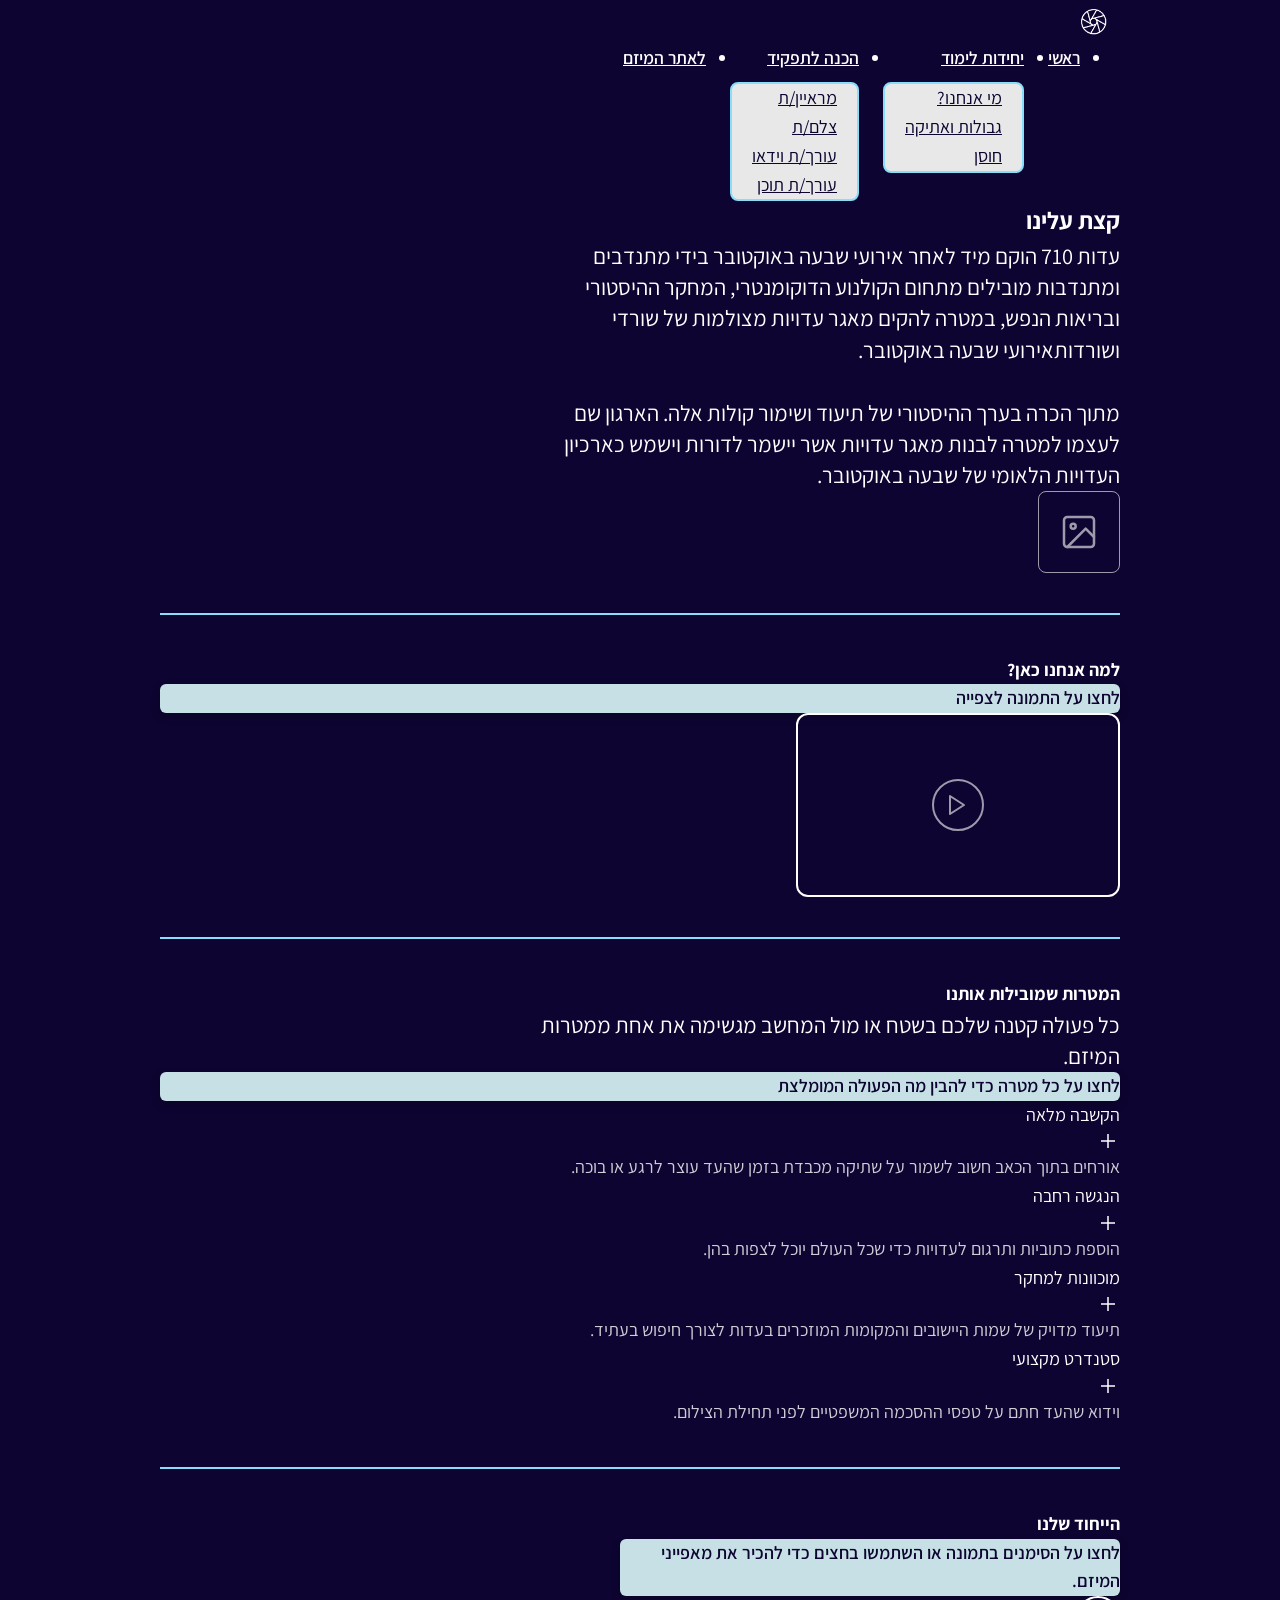
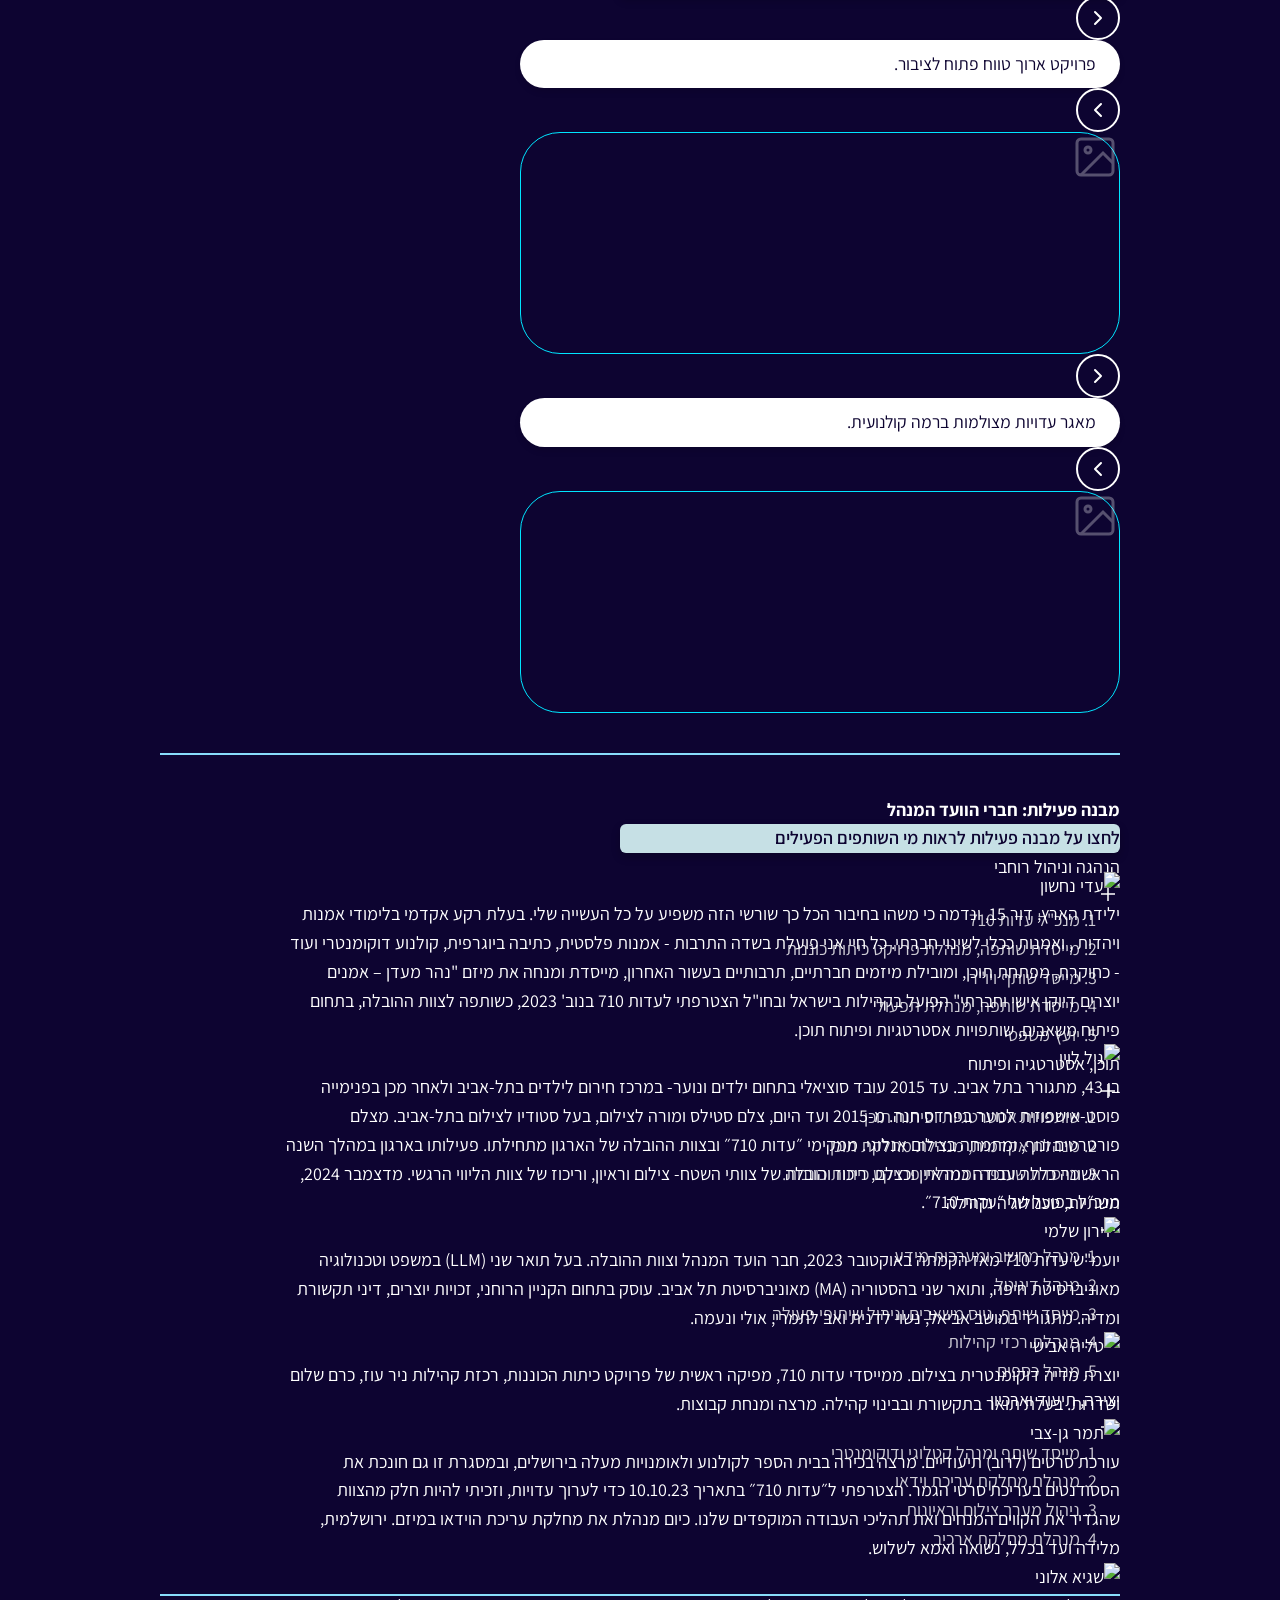
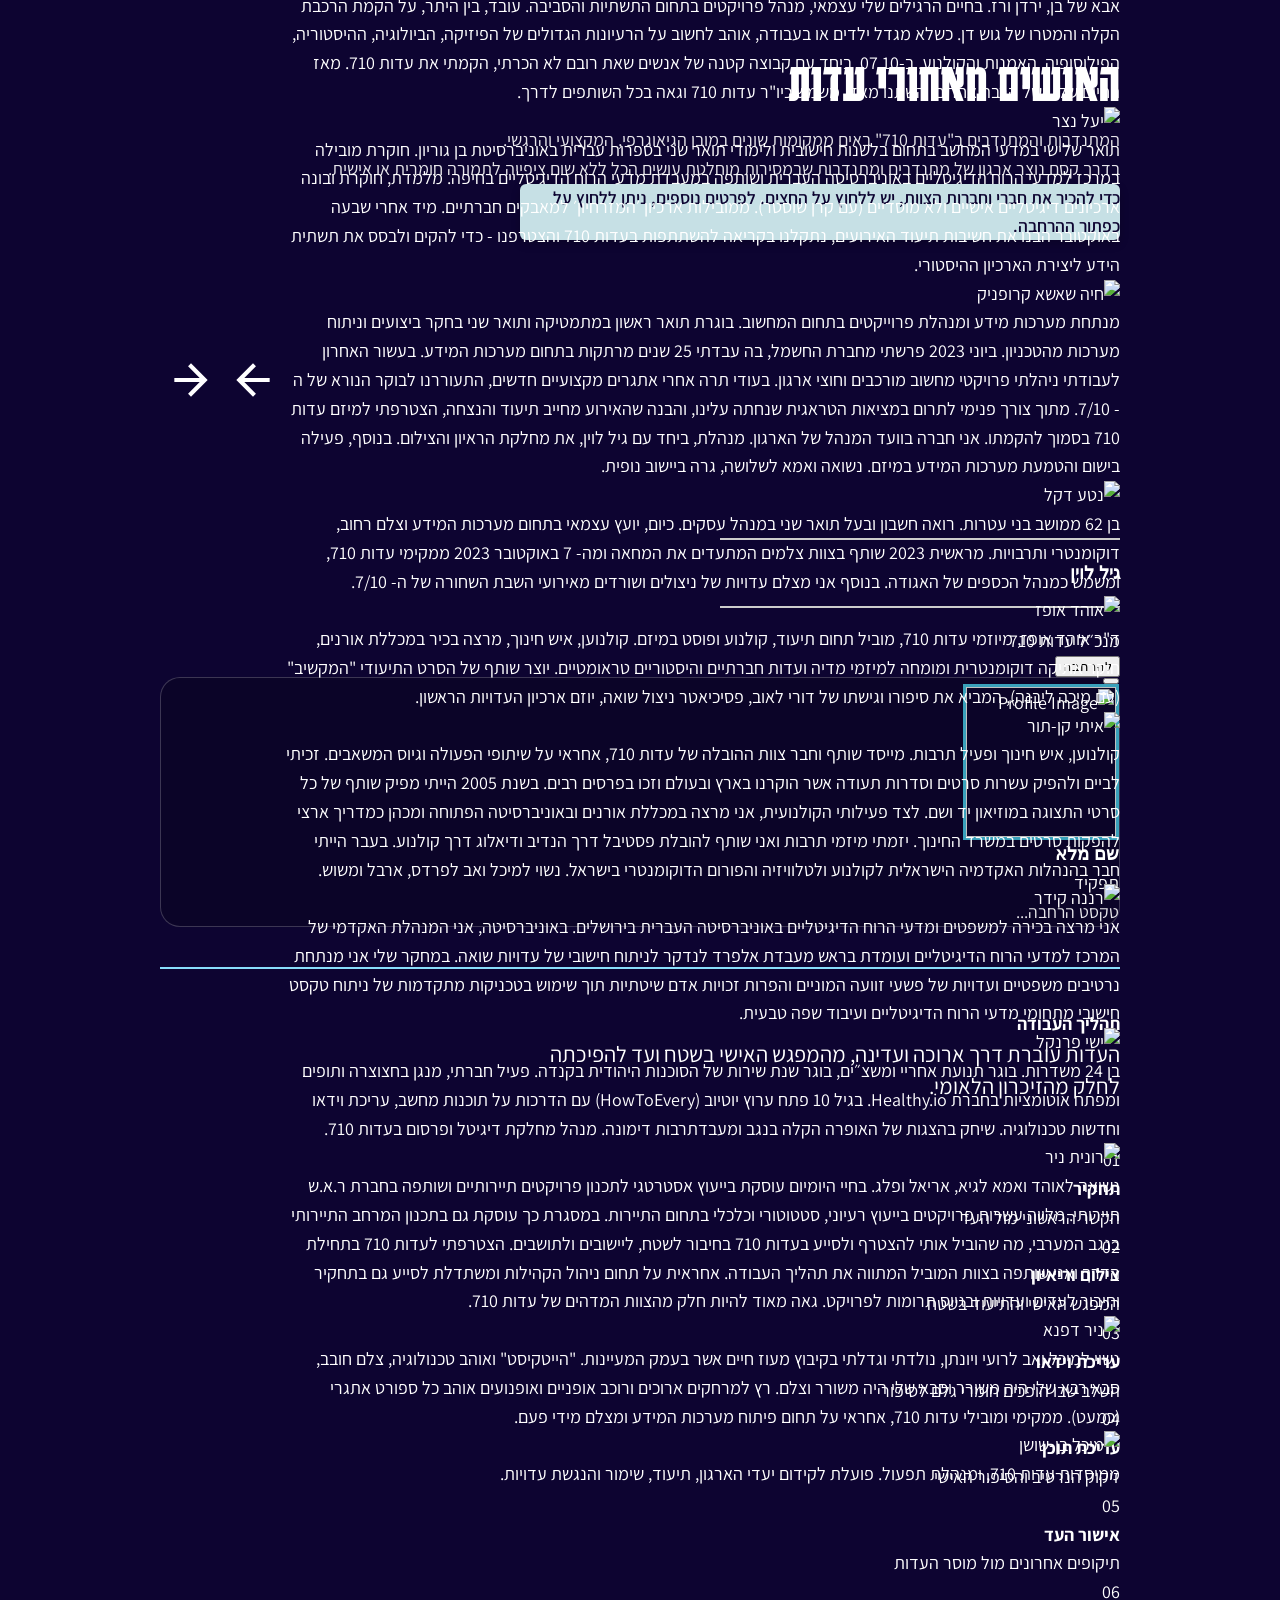
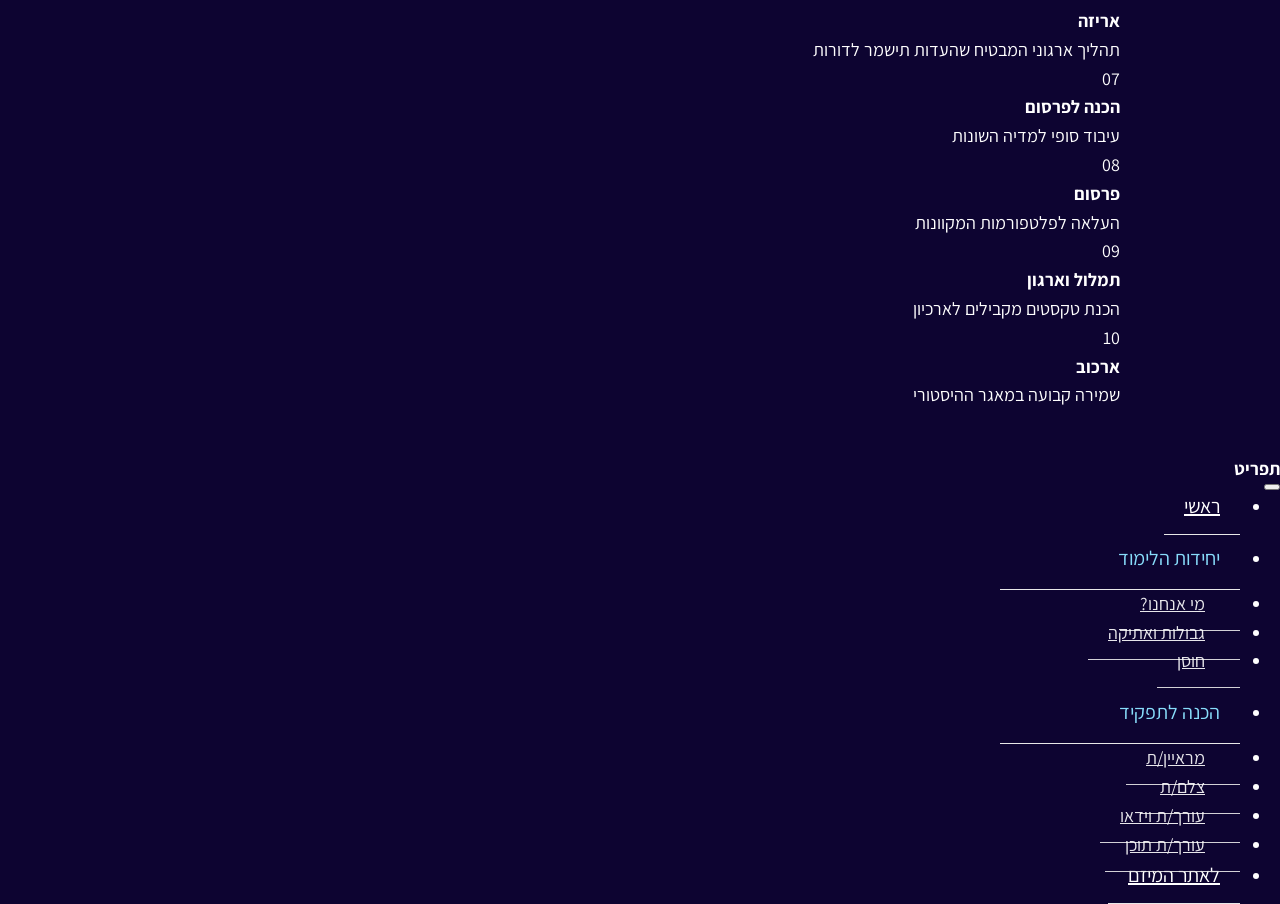
==== unit1.html @ 16ea0475 "Update unit1.html version 22.04" ====
<html lang="he" dir="rtl">

<head>
    <meta charset="UTF-8">
    <meta name="viewport" content="width=device-width, initial-scale=1.0">
    <title>מי אנחנו? - עדות 710</title>

    <!-- Google Fonts -->
    <link
        href="https://fonts.googleapis.com/css2?family=Assistant:wght@300;400;600;700&family=Karantina:wght@300;400;700&family=Saira+Extra+Condensed:wght@400;500;600;700&display=swap"
        rel="stylesheet">

    <!-- Bootstrap 5 CSS -->
    <link rel="stylesheet" href="https://cdn.jsdelivr.net/npm/bootstrap@5.3.2/dist/css/bootstrap.rtl.min.css">

    <!-- Custom CSS -->
    <link href="styles/reset.css" rel="stylesheet" />
    <link href="styles/styles.css" rel="stylesheet" />
</head>

<body>

    <!-- Top corners vector decoration logic can be placed in CSS -->
    <div class="vector-bg-top"></div>
    <div class="vector-bg-bottom"></div>

    <div class="d-flex justify-content-center w-100">
        <div class="main-container w-100">

            <header class="d-flex justify-content-between p-3 align-items-center border-bottom border-secondary">
                <div class="logo-icon">
                    <a href="https://www.edut710.org/" target="_blank" rel="noopener noreferrer"
                        aria-label="מעבר לאתר הרשמי של עדות 710" class="d-inline-flex align-items-center"
                        style="min-width: 44px; min-height: 44px;">
                        <img src="images/logo.svg" alt="לוגו עדות 710 - מעבר לאתר הארגון"
                            style="height: 44px; width: auto;">
                    </a>
                </div>

                <!-- Desktop Navbar (Hidden below 1025px) -->
                <ul class="nav desktop-nav align-items-center mb-0">
                    <li class="nav-item">
                        <a href="index.html" class="nav-link text-decoration-none">ראשי</a>
                    </li>
                    <li class="nav-item dropdown">
                        <a class="nav-link dropdown-toggle text-decoration-none" href="#" role="button"
                            data-bs-toggle="dropdown" aria-expanded="false">
                            יחידות לימוד
                        </a>
                        <ul class="dropdown-menu">
                            <li><a class="dropdown-item" href="unit1.html">מי אנחנו?</a></li>
                            <li><a class="dropdown-item" href="unit2.html">גבולות ואתיקה</a></li>
                            <li><a class="dropdown-item" href="unit3.html">חוסן</a></li>
                        </ul>
                    </li>
                    <li class="nav-item dropdown">
                        <a class="nav-link dropdown-toggle text-decoration-none" href="#" role="button"
                            data-bs-toggle="dropdown" aria-expanded="false">
                            הכנה לתפקיד
                        </a>
                        <ul class="dropdown-menu">
                            <li><a class="dropdown-item" href="#">מראיין/ת</a></li>
                            <li><a class="dropdown-item" href="#">צלם/ת</a></li>
                            <li><a class="dropdown-item" href="#">עורך/ת וידאו</a></li>
                            <li><a class="dropdown-item" href="#">עורך/ת תוכן</a></li>
                        </ul>
                    </li>
                    <li class="nav-item">
                        <a href="https://www.edut710.org/" target="_blank"
                            class="nav-link text-decoration-none highlight-hover">לאתר המיזם</a>
                    </li>
                </ul>

                <!-- Mobile Menu Wrapper -->
                <div class="mobile-menu-wrapper">
                    <button class="menu-icon btn btn-link text-decoration-none d-flex align-items-center p-2"
                        type="button" data-bs-toggle="offcanvas" data-bs-target="#mainOffcanvas"
                        aria-controls="mainOffcanvas" style="min-height: 44px; min-width: 44px;">
                        <img src="images/mdi-light_menu.svg" alt="" style="height: 44px; width: auto;">
                    </button>
                </div>
            </header>

            <main class="container py-4">

                <!-- About Section -->
                <div class="text-center mb-5">
                    <h1 class="exercise-title mb-3">קצת עלינו</h1>

                    <p class="subtitle text-center mx-auto mb-4 px-2">
                        עדות 710 הוקם מיד לאחר אירועי שבעה באוקטובר בידי מתנדבים ומתנדבות מובילים מתחום הקולנוע
                        הדוקומנטרי, המחקר ההיסטורי ובריאות הנפש, במטרה להקים מאגר עדויות מצולמות של שורדי ושורדותאירועי
                        שבעה באוקטובר.<br><br>
                        מתוך הכרה בערך ההיסטורי של תיעוד ושימור קולות אלה. הארגון שם לעצמו למטרה לבנות מאגר עדויות
                        אשר יישמר לדורות וישמש כארכיון העדויות הלאומי של שבעה באוקטובר.
                    </p>

                    <div class="mt-4 mx-auto"
                        style="width: 80px; height: 80px; border: 1px solid #ffffff; border-radius: 8px; display: flex; justify-content: center; align-items: center; opacity: 0.6;">
                        <svg width="40" height="40" viewBox="0 0 24 24" fill="none" stroke="currentColor"
                            stroke-width="1.5" stroke-linecap="round" stroke-linejoin="round">
                            <rect x="3" y="3" width="18" height="18" rx="2" ry="2"></rect>
                            <circle cx="8.5" cy="8.5" r="1.5"></circle>
                            <polyline points="21 15 16 10 5 21"></polyline>
                        </svg>
                    </div>
                </div>

                <hr class="section-divider">

                <!-- Video Concept Section -->
                <div class="text-center mb-5">
                    <h2 class="fs-4 fw-bold mb-3">למה אנחנו כאן?</h2>

                    <div class="hint-box d-inline-block px-4 py-2 mb-4 mx-auto">
                        לחצו על התמונה לצפייה
                    </div>

                    <div class="video-placeholder mx-auto">
                        <div class="play-button-icon">
                            <svg width="24" height="24" viewBox="0 0 24 24" fill="none" stroke="currentColor"
                                stroke-width="2" stroke-linecap="round" stroke-linejoin="round">
                                <polygon points="5 3 19 12 5 21 5 3"></polygon>
                            </svg>
                        </div>
                    </div>
                </div>

                <hr class="section-divider">

                <!-- Goals Accordion Section -->
                <div class="text-center mb-5">
                    <h2 class="fs-4 fw-bold mb-3">המטרות שמובילות אותנו</h2>

                    <p class="subtitle text-center mx-auto mb-4 px-2">
                        כל פעולה קטנה שלכם בשטח או מול המחשב מגשימה את אחת ממטרות המיזם.
                    </p>

                    <div class="hint-box d-inline-block px-4 py-2 mb-4 mx-auto">
                        לחצו על כל מטרה כדי להבין מה הפעולה המומלצת
                    </div>

                    <div class="goals-accordion text-start mx-auto mt-2">
                        <!-- Accordion Items -->
                        <div class="goal-item" data-bs-toggle="collapse" href="#collapseOne" role="button"
                            aria-expanded="false" aria-controls="collapseOne">
                            <div
                                class="d-flex justify-content-between align-items-center py-3 border-bottom border-secondary">
                                <span class="fs-5 fw-normal text-start w-100">הקשבה מלאה</span>
                                <div class="goal-plus flex-shrink-0 ms-3">
                                    <svg width="24" height="24" viewBox="0 0 24 24" fill="none" stroke="#ffffff"
                                        stroke-width="1.5">
                                        <line class="vertical-line" x1="12" y1="5" x2="12" y2="19"></line>
                                        <line x1="5" y1="12" x2="19" y2="12"></line>
                                    </svg>
                                </div>
                            </div>
                            <div class="collapse goal-collapse" id="collapseOne">
                                <div class="py-3 text-start" style="font-size: 1.125rem; opacity: 0.8;">
                                    אורחים בתוך הכאב
                                    חשוב לשמור על שתיקה מכבדת בזמן שהעד עוצר לרגע או בוכה.
                                </div>
                            </div>
                        </div>

                        <div class="goal-item" data-bs-toggle="collapse" href="#collapseTwo" role="button"
                            aria-expanded="false" aria-controls="collapseTwo">
                            <div
                                class="d-flex justify-content-between align-items-center py-3 border-bottom border-secondary">
                                <span class="fs-5 fw-normal text-start w-100">הנגשה רחבה</span>
                                <div class="goal-plus flex-shrink-0 ms-3">
                                    <svg width="24" height="24" viewBox="0 0 24 24" fill="none" stroke="#ffffff"
                                        stroke-width="1.5">
                                        <line class="vertical-line" x1="12" y1="5" x2="12" y2="19"></line>
                                        <line x1="5" y1="12" x2="19" y2="12"></line>
                                    </svg>
                                </div>
                            </div>
                            <div class="collapse goal-collapse" id="collapseTwo">
                                <div class="py-3 text-start" style="font-size: 1.125rem; opacity: 0.8;">
                                    הוספת כתוביות ותרגום לעדויות כדי שכל העולם יוכל לצפות בהן.
                                </div>
                            </div>
                        </div>

                        <div class="goal-item" data-bs-toggle="collapse" href="#collapseThree" role="button"
                            aria-expanded="false" aria-controls="collapseThree">
                            <div
                                class="d-flex justify-content-between align-items-center py-3 border-bottom border-secondary">
                                <span class="fs-5 fw-normal text-start w-100">מוכוונות למחקר</span>
                                <div class="goal-plus flex-shrink-0 ms-3">
                                    <svg width="24" height="24" viewBox="0 0 24 24" fill="none" stroke="#ffffff"
                                        stroke-width="1.5">
                                        <line class="vertical-line" x1="12" y1="5" x2="12" y2="19"></line>
                                        <line x1="5" y1="12" x2="19" y2="12"></line>
                                    </svg>
                                </div>
                            </div>
                            <div class="collapse goal-collapse" id="collapseThree">
                                <div class="py-3 text-start" style="font-size: 1.125rem; opacity: 0.8;">
                                    תיעוד מדויק של שמות היישובים והמקומות המוזכרים בעדות לצורך חיפוש בעתיד.
                                </div>
                            </div>
                        </div>

                        <div class="goal-item" data-bs-toggle="collapse" href="#collapseFour" role="button"
                            aria-expanded="false" aria-controls="collapseFour">
                            <div
                                class="d-flex justify-content-between align-items-center py-3 border-bottom border-secondary">
                                <span class="fs-5 fw-normal text-start w-100">סטנדרט מקצועי</span>
                                <div class="goal-plus flex-shrink-0 ms-3">
                                    <svg width="24" height="24" viewBox="0 0 24 24" fill="none" stroke="#ffffff"
                                        stroke-width="1.5">
                                        <line class="vertical-line" x1="12" y1="5" x2="12" y2="19"></line>
                                        <line x1="5" y1="12" x2="19" y2="12"></line>
                                    </svg>
                                </div>
                            </div>
                            <div class="collapse goal-collapse" id="collapseFour">
                                <div class="py-3 text-start" style="font-size: 1.125rem; opacity: 0.8;">
                                    וידוא שהעד חתם על טפסי ההסכמה המשפטיים לפני תחילת הצילום.
                                </div>
                            </div>
                        </div>

                    </div>
                </div>

                <hr class="section-divider">

                <!-- Uniqueness Carousel Section -->
                <div class="text-center mb-5">
                    <h2 class="fs-4 fw-bold mb-3">הייחוד שלנו</h2>

                    <div class="hint-box d-inline-block px-4 py-2 mb-4 mx-auto w-100" style="max-width: 500px;">
                        לחצו על הסימנים בתמונה או השתמשו בחצים כדי להכיר את מאפייני המיזם.
                    </div>

                    <div id="uniquenessCarousel" class="carousel slide mx-auto" style="max-width: 600px;"
                        data-bs-touch="true">
                        <div class="carousel-inner pb-3">
                            <!-- Carousel Item 1 -->
                            <div class="carousel-item active">
                                <div class="d-flex justify-content-center align-items-center mb-4 px-3 gap-3">
                                    <button class="custom-carousel-control flex-shrink-0" type="button"
                                        data-bs-target="#uniquenessCarousel" data-bs-slide="prev">
                                        <svg width="24" height="24" viewBox="0 0 24 24" fill="none"
                                            stroke="currentColor" stroke-width="2" stroke-linecap="round"
                                            stroke-linejoin="round">
                                            <polyline points="9 18 15 12 9 6"></polyline>
                                        </svg>
                                    </button>
                                    <div class="uniqueness-pill flex-grow-1 text-center fw-normal">
                                        פרויקט ארוך טווח פתוח לציבור.
                                    </div>
                                    <button class="custom-carousel-control flex-shrink-0" type="button"
                                        data-bs-target="#uniquenessCarousel" data-bs-slide="next">
                                        <svg width="24" height="24" viewBox="0 0 24 24" fill="none"
                                            stroke="currentColor" stroke-width="2" stroke-linecap="round"
                                            stroke-linejoin="round">
                                            <polyline points="15 18 9 12 15 6"></polyline>
                                        </svg>
                                    </button>
                                </div>
                                <div class="hotspot-box mx-3 d-flex justify-content-center align-items-center">
                                    <svg width="48" height="48" viewBox="0 0 24 24" fill="none" stroke="currentColor"
                                        stroke-width="1.5" style="opacity: 0.3;">
                                        <rect x="3" y="3" width="18" height="18" rx="2" ry="2"></rect>
                                        <circle cx="8.5" cy="8.5" r="1.5"></circle>
                                        <polyline points="21 15 16 10 5 21"></polyline>
                                    </svg>
                                </div>
                            </div>

                            <!-- Carousel Item 2 -->
                            <div class="carousel-item">
                                <div class="d-flex justify-content-center align-items-center mb-4 px-3 gap-3">
                                    <button class="custom-carousel-control flex-shrink-0" type="button"
                                        data-bs-target="#uniquenessCarousel" data-bs-slide="prev">
                                        <svg width="24" height="24" viewBox="0 0 24 24" fill="none"
                                            stroke="currentColor" stroke-width="2" stroke-linecap="round"
                                            stroke-linejoin="round">
                                            <polyline points="9 18 15 12 9 6"></polyline>
                                        </svg>
                                    </button>
                                    <div class="uniqueness-pill flex-grow-1 text-center fw-normal">
                                        מאגר עדויות מצולמות ברמה קולנועית.
                                    </div>
                                    <button class="custom-carousel-control flex-shrink-0" type="button"
                                        data-bs-target="#uniquenessCarousel" data-bs-slide="next">
                                        <svg width="24" height="24" viewBox="0 0 24 24" fill="none"
                                            stroke="currentColor" stroke-width="2" stroke-linecap="round"
                                            stroke-linejoin="round">
                                            <polyline points="15 18 9 12 15 6"></polyline>
                                        </svg>
                                    </button>
                                </div>
                                <div class="hotspot-box mx-3 d-flex justify-content-center align-items-center">
                                    <svg width="48" height="48" viewBox="0 0 24 24" fill="none" stroke="currentColor"
                                        stroke-width="1.5" style="opacity: 0.3;">
                                        <rect x="3" y="3" width="18" height="18" rx="2" ry="2"></rect>
                                        <circle cx="8.5" cy="8.5" r="1.5"></circle>
                                        <polyline points="21 15 16 10 5 21"></polyline>
                                    </svg>
                                </div>
                            </div>
                        </div>
                    </div>
                </div>

                <hr class="section-divider">

                <!-- Organization Structure Section -->
                <div class="text-center mb-5">
                    <h2 class="fs-4 fw-bold mb-3">מבנה פעילות: חברי הוועד המנהל</h2>

                    <div class="hint-box d-inline-block px-4 py-2 mb-4 mx-auto w-100" style="max-width: 500px;">
                        לחצו על מבנה פעילות לראות מי השותפים הפעילים
                    </div>

                    <div class="goals-accordion text-start mx-auto mt-2">
                        <!-- Item 1 -->
                        <div class="goal-item" data-bs-toggle="collapse" href="#collapseOrg1" role="button"
                            aria-expanded="false" aria-controls="collapseOrg1">
                            <div
                                class="d-flex justify-content-between align-items-center py-3 border-bottom border-secondary">
                                <span class="fs-5 fw-normal text-start w-100">הנהגה וניהול רוחבי</span>
                                <div class="goal-plus flex-shrink-0 ms-3">
                                    <svg width="24" height="24" viewBox="0 0 24 24" fill="none" stroke="#ffffff"
                                        stroke-width="1.5">
                                        <line class="vertical-line" x1="12" y1="5" x2="12" y2="19"></line>
                                        <line x1="5" y1="12" x2="19" y2="12"></line>
                                    </svg>
                                </div>
                            </div>
                            <div class="collapse goal-collapse" id="collapseOrg1">
                                <div class="py-3 text-start" style="font-size: 1.125rem; opacity: 0.8;">
                                    <ol class="mb-0 ps-4">
                                        <li>מנכ"ל עדות 710</li>
                                        <li>מייסדת שותפה, מנהלת פרויקט כיתות כוננות</li>
                                        <li>מייסד שותף ויו"ר</li>
                                        <li>מייסדת שותפה, מנהלת תפעול</li>
                                        <li>יועץ משפטי</li>
                                    </ol>
                                </div>
                            </div>
                        </div>

                        <!-- Item 2 -->
                        <div class="goal-item" data-bs-toggle="collapse" href="#collapseOrg2" role="button"
                            aria-expanded="false" aria-controls="collapseOrg2">
                            <div
                                class="d-flex justify-content-between align-items-center py-3 border-bottom border-secondary">
                                <span class="fs-5 fw-normal text-start w-100">תוכן, אסטרטגיה ופיתוח</span>
                                <div class="goal-plus flex-shrink-0 ms-3">
                                    <svg width="24" height="24" viewBox="0 0 24 24" fill="none" stroke="#ffffff"
                                        stroke-width="1.5">
                                        <line class="vertical-line" x1="12" y1="5" x2="12" y2="19"></line>
                                        <line x1="5" y1="12" x2="19" y2="12"></line>
                                    </svg>
                                </div>
                            </div>
                            <div class="collapse goal-collapse" id="collapseOrg2">
                                <div class="py-3 text-start" style="font-size: 1.125rem; opacity: 0.8;">
                                    <ol class="mb-0 ps-4">
                                        <li>שותפויות אסטרטגיות ופיתוח תוכן</li>
                                        <li>מנהלת אקדמית, מנהלת מחלקת תוכן</li>
                                        <li>מייסדת שותפה ומנהלת פרויקט כיתות כוננות.</li>
                                    </ol>
                                </div>
                            </div>
                        </div>

                        <!-- Item 3 -->
                        <div class="goal-item" data-bs-toggle="collapse" href="#collapseOrg3" role="button"
                            aria-expanded="false" aria-controls="collapseOrg3">
                            <div
                                class="d-flex justify-content-between align-items-center py-3 border-bottom border-secondary">
                                <span class="fs-5 fw-normal text-start w-100">תשתיות, טכנולוגיה וקהילה</span>
                                <div class="goal-plus flex-shrink-0 ms-3">
                                    <svg width="24" height="24" viewBox="0 0 24 24" fill="none" stroke="#ffffff"
                                        stroke-width="1.5">
                                        <line class="vertical-line" x1="12" y1="5" x2="12" y2="19"></line>
                                        <line x1="5" y1="12" x2="19" y2="12"></line>
                                    </svg>
                                </div>
                            </div>
                            <div class="collapse goal-collapse" id="collapseOrg3">
                                <div class="py-3 text-start" style="font-size: 1.125rem; opacity: 0.8;">
                                    <ol class="mb-0 ps-4">
                                        <li>מנהל מחשוב ומערכות מידע</li>
                                        <li>מנהל דיגיטל</li>
                                        <li>מייסד שותף, גיוס משאבים וניהול שיתופי פעולה</li>
                                        <li>מנהלת רכזי קהילות</li>
                                        <li>מנהל כספים</li>
                                    </ol>
                                </div>
                            </div>
                        </div>

                        <!-- Item 4 -->
                        <div class="goal-item" data-bs-toggle="collapse" href="#collapseOrg4" role="button"
                            aria-expanded="false" aria-controls="collapseOrg4">
                            <div
                                class="d-flex justify-content-between align-items-center py-3 border-bottom border-secondary">
                                <span class="fs-5 fw-normal text-start w-100">יצירה, תיעוד וארכיון</span>
                                <div class="goal-plus flex-shrink-0 ms-3">
                                    <svg width="24" height="24" viewBox="0 0 24 24" fill="none" stroke="#ffffff"
                                        stroke-width="1.5">
                                        <line class="vertical-line" x1="12" y1="5" x2="12" y2="19"></line>
                                        <line x1="5" y1="12" x2="19" y2="12"></line>
                                    </svg>
                                </div>
                            </div>
                            <div class="collapse goal-collapse" id="collapseOrg4">
                                <div class="py-3 text-start" style="font-size: 1.125rem; opacity: 0.8;">
                                    <ol class="mb-0 ps-4">
                                        <li>מייסד שותף ומנהל קטלוגי ודוקומנטרי</li>
                                        <li>מנהלת מחלקת עריכת וידאו</li>
                                        <li>ניהול מערך צילום וראיונות</li>
                                        <li>מנהלת מחלקת ארכיב</li>
                                    </ol>
                                </div>
                            </div>
                        </div>
                    </div>
                </div>

                <hr class="section-divider">
                <section class="container-fluid py-5 team-section-dark mt-5">
                    <div class="container text-center text-white">
                        <h2 class="mb-4" style="font-family: 'Karantina'; font-size: 3.5rem;">האנשים מאחורי עדות</h2>

                        <p class="mx-auto mb-4 px-3"
                            style="max-width: 800px; font-size: 1.125rem; line-height: 1.6; opacity: 0.9;">
                            המתנדבות והמתנדבים ב"עדות 710" באים ממקומות שונים במובן הגיאוגרפי, המקצועי והרגשי.<br>
                            בדרך קסם נוצר ארגון של מתנדבים ומתנדבות שבמסירות מוחלטת עושים הכל ללא שום ציפייה לתמורה
                            חומרית או אישית.
                        </p>

                        <div class="hint-box d-inline-block px-4 py-3 mb-5 mx-auto rounded-3"
                            style="max-width: 600px; font-size: 1.1rem; background-color: #C6E0E5; color: #0D0431;">
                            כדי להכיר את חברי וחברות הצוות, יש ללחוץ על החצים. לפרטים נוספים, ניתן ללחוץ על כפתור
                            ההרחבה.
                        </div>

                        <!-- 3D Carousel Only for Images -->
                        <div class="team-3d-carousel-wrapper mx-auto mb-4"
                            style="position: relative; max-width: 100%; height: 280px; perspective: 1200px; overflow: visible; display: flex; align-items: center; justify-content: center;">
                            <div id="team3DCarousel"
                                class="team-3d-container w-100 h-100 position-relative d-flex justify-content-center align-items-center"
                                style="transform-style: preserve-3d;">

                                <!-- Card 1 -->
                                <div class="team-3d-card active" data-index="0" data-name="עדי נחשון"
                                    data-role="שותפויות אסטרטגיות ופיתוח תוכן">
                                    <div class="img-wrapper">
                                        <img src="https://static.wixstatic.com/media/747277_40906a3ba0b34e2ba09f42820c23399f~mv2.jpg"
                                            class="team-img" alt="עדי נחשון">
                                    </div>
                                    <div class="d-none card-bio">ילידת הארץ, דור 15, ונדמה כי משהו בחיבור הכל כך שורשי
                                        הזה משפיע על כל העשייה שלי. בעלת רקע אקדמי בלימודי אמנות ויהדות , ואמנות ככלי
                                        לשינוי חברתי. כל חיי אני פועלת בשדה התרבות - אמנות פלסטית, כתיבה ביוגרפית,
                                        קולנוע דוקומנטרי ועוד - כחוקרת, מפתחת תוכן, ומובילת מיזמים חברתיים, תרבותיים
                                        בעשור האחרון, מייסדת ומנחה את מיזם "נהר מעדן – אמנים יוצרים דיוקן אישי וחברתי"
                                        הפועל בקהילות בישראל ובחו"ל הצטרפתי לעדות 710 בנוב' 2023, כשותפה לצוות ההובלה,
                                        בתחום פיתוח משאבים, שותפויות אסטרטגיות ופיתוח תוכן.</div>
                                </div>

                                <!-- Card 2 -->
                                <div class="team-3d-card" data-index="1" data-name="גיל לוין"
                                    data-role="מנכ״ל עדות 710">
                                    <div class="img-wrapper">
                                        <img src="https://static.wixstatic.com/media/747277_de889f063a0c410e8b8ee671d5ddc46d~mv2.jpg"
                                            class="team-img" alt="גיל לוין">
                                    </div>
                                    <div class="d-none card-bio">בן 43, מתגורר בתל אביב. עד 2015 עובד סוציאלי בתחום
                                        ילדים ונוער- במרכז חירום לילדים בתל-אביב ולאחר מכן בפנימייה פוסט-אישפוזית לנוער
                                        בפרדס חנה. מ-2015 ועד היום, צלם סטילס ומורה לצילום, בעל סטודיו לצילום בתל-אביב.
                                        מצלם פורטרטים ונוף, ומתמחה בצילום אנלוגי. ממקימי ״עדות 710״ ובצוות ההובלה של
                                        הארגון מתחילתו. פעילותו בארגון במהלך השנה הראשונה כללה עבודה כמראיין וכצלם,
                                        ריכוז והובלה של צוותי השטח- צילום וראיון, וריכוז של צוות הליווי הרגשי. מדצמבר
                                        2024, מנכ״ל בפועל של ״עדות 710״.</div>
                                </div>

                                <!-- Card 3 -->
                                <div class="team-3d-card" data-index="2" data-name="ירון שלמי" data-role="יועץ משפטי">
                                    <div class="img-wrapper">
                                        <img src="https://static.wixstatic.com/media/c4232e_19b2228bccad40c786354125a3ce5d4f~mv2.jpg"
                                            class="team-img" alt="ירון שלמי">
                                    </div>
                                    <div class="d-none card-bio">יועמ"ש עדות 710 מאז הקמתה באוקטובר 2023, חבר הועד המנהל
                                        וצוות ההובלה. בעל תואר שני (LLM) במשפט וטכנולוגיה מאוניברסיטת חיפה, ותואר שני
                                        בהסטוריה (MA) מאוניברסיטת תל אביב. עוסק בתחום הקניין הרוחני, זכויות יוצרים, דיני
                                        תקשורת ומדיה. מתגורר במושב אביאל, נשוי לדנית ואב לתמרי, אולי ונעמה.</div>
                                </div>

                                <!-- Card 4 -->
                                <div class="team-3d-card" data-index="3" data-name="טליה אבישי"
                                    data-role="מייסדת שותפה, פרויקט כיתות כוננות">
                                    <div class="img-wrapper">
                                        <img src="https://static.wixstatic.com/media/eb8ac6_ad4186532a17407fa9d6e853db6a618d~mv2.jpeg"
                                            class="team-img" alt="טליה אבישי">
                                    </div>
                                    <div class="d-none card-bio">יוצרת מדיה דוקומנטרית בצילום. ממייסדי עדות 710, מפיקה
                                        ראשית של פרויקט כיתות הכוננות, רכזת קהילות ניר עוז, כרם שלום ושדרות. בעלת תואר
                                        בתקשורת ובבינוי קהילה. מרצה ומנחת קבוצות.</div>
                                </div>

                                <!-- Card 5 -->
                                <div class="team-3d-card" data-index="4" data-name="תמר גן-צבי"
                                    data-role="מנהלת מחלקת עריכת וידאו">
                                    <div class="img-wrapper">
                                        <img src="https://static.wixstatic.com/media/747277_4da91552697c41ada667196ce169ee51~mv2.jpg"
                                            class="team-img" alt="תמר גן-צבי">
                                    </div>
                                    <div class="d-none card-bio">עורכת סרטים (לרוב) תיעודיים. מרצה בכירה בבית הספר
                                        לקולנוע ולאומנויות מעלה בירושלים, ובמסגרת זו גם חונכת את הסטודנטים בעריכת סרטי
                                        הגמר. הצטרפתי ל״עדות 710״ בתאריך 10.10.23 כדי לערוך עדויות, וזכיתי להיות חלק
                                        מהצוות שהגדיר את הקווים המנחים ואת תהליכי העבודה המוקפדים שלנו. כיום מנהלת את
                                        מחלקת עריכת הוידאו במיזם. ירושלמית, מלידה ועד בכלל, נשואה ואמא לשלוש.</div>
                                </div>

                                <!-- Card 6 -->
                                <div class="team-3d-card" data-index="5" data-name="שגיא אלוני"
                                    data-role="מייסד שותף ויו״ר">
                                    <div class="img-wrapper">
                                        <img src="https://static.wixstatic.com/media/747277_daf6654444674ebaa253efe03ea275f3~mv2.jpeg"
                                            class="team-img" alt="שגיא אלוני">
                                    </div>
                                    <div class="d-none card-bio">אבא של בן, ירדן ורז. בחיים הרגילים שלי עצמאי, מנהל
                                        פרויקטים בתחום התשתיות והסביבה. עובד, בין היתר, על הקמת הרכבת הקלה והמטרו של גוש
                                        דן. כשלא מגדל ילדים או בעבודה, אוהב לחשוב על הרעיונות הגדולים של הפיזיקה,
                                        הביולוגיה, ההיסטוריה, הפילוסופיה, האמנות והקולנוע. ב-07.10, ביחד עם קבוצה קטנה
                                        של אנשים שאת רובם לא הכרתי, הקמתי את עדות 710. מאז החיים שלי, ושל הרבה אחרים,
                                        השתנו מאד. משמש כיו"ר עדות 710 וגאה בכל השותפים לדרך.</div>
                                </div>

                                <!-- Card 7 -->
                                <div class="team-3d-card" data-index="6" data-name="יעל נצר"
                                    data-role="מנהלת מחלקת ארכיב">
                                    <div class="img-wrapper">
                                        <img src="https://static.wixstatic.com/media/3066f7_f61fb1c3fa2c4436854834ff3d0ec00b~mv2.jpeg"
                                            class="team-img" alt="יעל נצר">
                                    </div>
                                    <div class="d-none card-bio">תואר שלישי במדעי המחשב בתחום בלשנות חישובית ולימודי
                                        תואר שני בספרות עברית באוניברסיטת בן גוריון. חוקרת מובילה במרכז למדעי הרוח
                                        הדיגיטליים באוניברסיטה העברית ושותפה במעבדת מדעי הרוח הדיגיטליים בחיפה. מלמדת,
                                        חוקרת ובונה ארכיונים דיגיטליים אישיים ולא מוסדיים (עם קרן שוסטר). ממובילות
                                        ארכיון ׳המזרחיון׳ למאבקים חברתיים. מיד אחרי שבעה באוקטובר הבנו את חשיבות תיעוד
                                        האירועים, נתקלנו בקריאה להשתתפות בעדות 710 והצטרפנו - כדי להקים ולבסס את תשתית
                                        הידע ליצירת הארכיון ההיסטורי.</div>
                                </div>

                                <!-- Card 8 -->
                                <div class="team-3d-card" data-index="7" data-name="חיה שאשא קרופניק"
                                    data-role="ניהול מערך צילום וראיונות">
                                    <div class="img-wrapper">
                                        <img src="https://static.wixstatic.com/media/84c70a_be749308b18044c09b59db125fe4d569~mv2.jpg"
                                            class="team-img" alt="חיה שאשא קרופניק">
                                    </div>
                                    <div class="d-none card-bio">מנתחת מערכות מידע ומנהלת פרוייקטים בתחום המחשוב. בוגרת
                                        תואר ראשון במתמטיקה ותואר שני בחקר ביצועים וניתוח מערכות מהטכניון. ביוני 2023
                                        פרשתי מחברת החשמל, בה עבדתי 25 שנים מרתקות בתחום מערכות המידע. בעשור האחרון
                                        לעבודתי ניהלתי פרויקטי מחשוב מורכבים וחוצי ארגון. בעודי תרה אחרי אתגרים מקצועיים
                                        חדשים, התעוררנו לבוקר הנורא של ה - 7/10. מתוך צורך פנימי לתרום במציאות הטראגית
                                        שנחתה עלינו, והבנה שהאירוע מחייב תיעוד והנצחה, הצטרפתי למיזם עדות 710 בסמוך
                                        להקמתו. אני חברה בוועד המנהל של הארגון. מנהלת, ביחד עם גיל לוין, את מחלקת הראיון
                                        והצילום. בנוסף, פעילה בישום והטמעת מערכות המידע במיזם. נשואה ואמא לשלושה, גרה
                                        ביישוב נופית.</div>
                                </div>

                                <!-- Card 9 -->
                                <div class="team-3d-card" data-index="8" data-name="נטע דקל" data-role="מנהל כספים">
                                    <div class="img-wrapper">
                                        <img src="https://static.wixstatic.com/media/3c55ec_a4390f42dcdf401a99b44f724d99ddf8~mv2.jpg"
                                            class="team-img" alt="נטע דקל">
                                    </div>
                                    <div class="d-none card-bio">בן 62 ממושב בני עטרות. רואה חשבון ובעל תואר שני במנהל
                                        עסקים. כיום, יועץ עצמאי בתחום מערכות המידע וצלם רחוב, דוקומנטרי ותרבויות. מראשית
                                        2023 שותף בצוות צלמים המתעדים את המחאה ומה- 7 באוקטובר 2023 ממקימי עדות 710,
                                        ומשמש כמנהל הכספים של האגודה. בנוסף אני מצלם עדויות של ניצולים ושורדים מאירועי
                                        השבת השחורה של ה- 7/10.</div>
                                </div>

                                <!-- Card 10 -->
                                <div class="team-3d-card" data-index="9" data-name="ד״ר אוהד אופז"
                                    data-role="מייסד שותף, מנהל קולנועי">
                                    <div class="img-wrapper">
                                        <img src="https://static.wixstatic.com/media/3af8bd_6cae30945d544c3aa9cd096f4851f254~mv2.jpg"
                                            class="team-img" alt="אוהד אופז">
                                    </div>
                                    <div class="d-none card-bio">ד"ר אוהד אופז, מיוזמי עדות 710, מוביל תחום תיעוד,
                                        קולנוע ופוסט במיזם. קולנוען, איש חינוך, מרצה בכיר במכללת אורנים, חוקר אתיקה
                                        דוקומנטרית ומומחה למיזמי מדיה ועדות חברתיים והיסטוריים טראומטיים. יוצר שותף של
                                        הסרט התיעודי "המקשיב" (עם מיכה ליבנה), המביא את סיפורו וגישתו של דורי לאוב,
                                        פסיכיאטר ניצול שואה, יוזם ארכיון העדויות הראשון.</div>
                                </div>

                                <!-- Card 11 -->
                                <div class="team-3d-card" data-index="10" data-name="איתי קן-תור"
                                    data-role="מייסד שותף, פיתוח משאבים">
                                    <div class="img-wrapper">
                                        <img src="https://static.wixstatic.com/media/247eec_7e25fb2171504eaf85a5b47f92019a49~mv2.jpg"
                                            class="team-img" alt="איתי קן-תור">
                                    </div>
                                    <div class="d-none card-bio">קולנוען, איש חינוך ופעיל תרבות. מייסד שותף וחבר צוות
                                        ההובלה של עדות 710, אחראי על שיתופי הפעולה וגיוס המשאבים. זכיתי לביים ולהפיק
                                        עשרות סרטים וסדרות תעודה אשר הוקרנו בארץ ובעולם וזכו בפרסים רבים. בשנת 2005
                                        הייתי מפיק שותף של כל סרטי התצוגה במוזיאון יד ושם. לצד פעילותי הקולנועית, אני
                                        מרצה במכללת אורנים ובאוניברסיטה הפתוחה ומכהן כמדריך ארצי להפקות סרטים במשרד
                                        החינוך. יזמתי מיזמי תרבות ואני שותף להובלת פסטיבל דרך הנדיב ודיאלוג דרך קולנוע.
                                        בעבר הייתי חבר בהנהלות האקדמיה הישראלית לקולנוע ולטלוויזיה והפורום הדוקומנטרי
                                        בישראל. נשוי למיכל ואב לפרדס, ארבל ומשוש.</div>
                                </div>

                                <!-- Card 12 -->
                                <div class="team-3d-card" data-index="11" data-name="ד״ר רננה קידר"
                                    data-role="מנהלת אקדמית, מנהלת תוכן">
                                    <div class="img-wrapper">
                                        <img src="https://static.wixstatic.com/media/aa3390_6df098777fa24ed99df3090083755053~mv2.jpg"
                                            class="team-img" alt="רננה קידר">
                                    </div>
                                    <div class="d-none card-bio">אני מרצה בכירה למשפטים ומדעי הרוח הדיגיטליים
                                        באוניברסיטה העברית בירושלים. באוניברסיטה, אני המנהלת האקדמי של המרכז למדעי הרוח
                                        הדיגיטליים ועומדת בראש מעבדת אלפרד לנדקר לניתוח חישובי של עדויות שואה. במחקר שלי
                                        אני מנתחת נרטיבים משפטיים ועדויות של פשעי זוועה המוניים והפרות זכויות אדם
                                        שיטתיות תוך שימוש בטכניקות מתקדמות של ניתוח טקסט חישובי מתחומי מדעי הרוח
                                        הדיגיטליים ועיבוד שפה טבעית.</div>
                                </div>

                                <!-- Card 13 -->
                                <div class="team-3d-card" data-index="12" data-name="ישי פרנקל" data-role="מנהל דיגיטל">
                                    <div class="img-wrapper">
                                        <img src="https://static.wixstatic.com/media/428ef1_997b6ac254c94c77bcf880a36de0de51~mv2.png"
                                            class="team-img" alt="ישי פרנקל">
                                    </div>
                                    <div class="d-none card-bio">בן 24 משדרות. בוגר תנועת אחריי ומשצ״ים, בוגר שנת שירות
                                        של הסוכנות היהודית בקנדה. פעיל חברתי, מנגן בחצוצרה ותופים ומפתח אוטומציות בחברת
                                        Healthy.io. בגיל 10 פתח ערוץ יוטיוב (HowToEvery) עם הדרכות על תוכנות מחשב, עריכת
                                        וידאו וחדשות טכנולוגיה. שיחק בהצגות של האופרה הקלה בנגב ומעבדתרבות דימונה. מנהל
                                        מחלקת דיגיטל ופרסום בעדות 710.</div>
                                </div>

                                <!-- Card 14 -->
                                <div class="team-3d-card" data-index="13" data-name="רונית ניר"
                                    data-role="מנהלת רכזי קהילות">
                                    <div class="img-wrapper">
                                        <img src="https://static.wixstatic.com/media/1158fe_2c97c09550b943eb8638889779cd2a1e~mv2.jpg"
                                            class="team-img" alt="רונית ניר">
                                    </div>
                                    <div class="d-none card-bio">נשואה לאוהד ואמא לגיא, אריאל ופלג. בחיי היומיום עוסקת
                                        בייעוץ אסטרטגי לתכנון פרויקטים תיירותיים ושותפה בחברת ר.א.ש תיירותי. מלווה עשרות
                                        פרויקטים בייעוץ רעיוני, סטטוטורי וכלכלי בתחום התיירות. במסגרת כך עוסקת גם בתכנון
                                        המרחב התיירותי בנגב המערבי, מה שהוביל אותי להצטרף ולסייע בעדות 710 בחיבור לשטח,
                                        ליישובים ולתושבים. הצטרפתי לעדות 710 בתחילת הדרך ואני שותפה בצוות המוביל המתווה
                                        את תהליך העבודה. אחראית על תחום ניהול הקהילות ומשתדלת לסייע גם בתחקיר וחיבור
                                        לעדים ועדויות ובגיוס תרומות לפרויקט. גאה מאוד להיות חלק מהצוות המדהים של עדות
                                        710.</div>
                                </div>

                                <!-- Card 15 -->
                                <div class="team-3d-card" data-index="14" data-name="ניר דפנא"
                                    data-role="מנהל מחשוב ומערכות מידע">
                                    <div class="img-wrapper">
                                        <img src="https://static.wixstatic.com/media/41c5af_679826820930470a9b65f8b552f30db3~mv2.jpg"
                                            class="team-img" alt="ניר דפנא">
                                    </div>
                                    <div class="d-none card-bio">נשוי למיכל ואב לרועי ויונתן, נולדתי וגדלתי בקיבוץ מעוז
                                        חיים אשר בעמק המעיינות. "הייטקיסט" ואוהב טכנולוגיה, צלם חובב, סבא רבא שלי היה
                                        משורר וסבא שלי היה משורר וצלם. רץ למרחקים ארוכים ורוכב אופניים ואופנועים אוהב כל
                                        ספורט אתגרי (כמעט). ממקימי ומובילי עדות 710, אחראי על תחום פיתוח מערכות המידע
                                        ומצלם מידי פעם.</div>
                                </div>

                                <!-- Card 16 -->
                                <div class="team-3d-card" data-index="15" data-name="מיכל בן-שושן"
                                    data-role="מייסדת שותפה, מנהלת תפעול">
                                    <div class="img-wrapper">
                                        <img src="https://static.wixstatic.com/media/3513b4_f6e82fb349024bf2bf2bbcb8a231ac55~mv2.jpg"
                                            class="team-img" alt="מיכל בן-שושן">
                                    </div>
                                    <div class="d-none card-bio">ממיסדות עדות 710, ומנהלת תפעול. פועלת לקידום יעדי
                                        הארגון, תיעוד, שימור והנגשת עדויות.</div>
                                </div>
                            </div>

                            <!-- Controls -->
                            <button id="teamNextBtn" class="carousel-control-next"
                                style="width: 80px; z-index: 100; border: none; background: transparent; cursor: pointer; opacity: 1;">
                                <svg width="50" height="50" viewBox="0 0 24 24" fill="#ffffff">
                                    <path d="M20 11H7.83l5.59-5.59L12 4l-8 8 8 8 1.41-1.41L7.83 13H20v-2z" />
                                </svg>
                            </button>
                            <button id="teamPrevBtn" class="carousel-control-prev"
                                style="width: 80px; z-index: 100; border: none; background: transparent; cursor: pointer; opacity: 1;">
                                <svg width="50" height="50" viewBox="0 0 24 24" fill="#ffffff">
                                    <path d="M12 4l-1.41 1.41L16.17 11H4v2h12.17l-5.58 5.59L12 20l8-8z" />
                                </svg>
                            </button>
                        </div>

                        <!-- Dynamic Info Section -->
                        <div class="team-info-section mx-auto mt-4" style="max-width: 400px;">
                            <div class="d-flex align-items-center justify-content-center mb-2">
                                <hr class="flex-grow-1 border-white opacity-100 m-0" style="border-width: 2px;">
                                <h3 id="dynamicTeamName" class="h3 fw-bold mx-4 mb-0"
                                    style="font-family: 'Heebo', sans-serif;">גיל לוין</h3>
                                <hr class="flex-grow-1 border-white opacity-100 m-0" style="border-width: 2px;">
                            </div>
                            <p id="dynamicTeamRole" class="fs-5 mb-4 opacity-75">מנכ״ל עדות 710</p>
                            <button id="teamExpandBtn"
                                class="btn bg-white text-dark fw-bold rounded-pill px-5 py-2 fs-5">להרחבה</button>
                        </div>
                    </div>
                </section>

                <!-- Team Member Modal -->
                <div class="modal fade" id="teamMemberModal" tabindex="-1" aria-labelledby="teamMemberModalLabel"
                    aria-hidden="true">
                    <div class="modal-dialog modal-dialog-centered modal-lg">
                        <div class="modal-content"
                            style="background-color: #0B0428; border: 1px solid rgba(255,255,255,0.2); border-radius: 20px;">
                            <div class="modal-header border-0 pb-0">
                                <button type="button" class="btn-close btn-close-white" data-bs-dismiss="modal"
                                    aria-label="Close"></button>
                            </div>
                            <div class="modal-body pt-0 text-white text-center px-4 pb-5">
                                <div class="mb-4">
                                    <img id="modalTeamImg" src="" alt="Profile Image" class="rounded-circle shadow"
                                        style="width: 150px; height: 150px; object-fit: cover; border: 3px solid #39a1bb;">
                                </div>
                                <h3 id="modalTeamName" class="fw-bold mb-2" style="font-family: 'Heebo', sans-serif;">שם
                                    מלא</h3>
                                <p id="modalTeamRole" class="text-info fs-5 mb-4">תפקיד</p>
                                <p id="modalTeamBio" class="text-start mx-auto"
                                    style="max-width: 600px; font-size: 1.1rem; line-height: 1.6; opacity: 0.9;">
                                    טקסט הרחבה...
                                </p>
                            </div>
                        </div>
                    </div>
                </div>

                <hr class="section-divider">

                <!-- Workflow Process Section -->
                <div class="text-center mb-5 workflow-section">
                    <h2 class="fs-4 fw-bold mb-4">תהליך העבודה</h2>
                    <p class="subtitle mx-auto px-3 mb-4">
                        העדות עוברת דרך ארוכה ועדינה, מהמפגש האישי בשטח ועד להפיכתה לחלק מהזיכרון הלאומי.
                    </p>

                    <div class="workflow-scroll-container text-start mx-auto position-relative"
                        style="padding: 5vh 0;">
                        <div class="workflow-steps-col px-4 mx-auto position-relative" style="max-width: 550px;">
                            <!-- The Animated Progress Line -->
                            <div class="workflow-timeline-wrapper">
                                <div class="workflow-timeline-progress" id="workflow-progress">
                                    <div class="workflow-timeline-dot"></div>
                                </div>
                            </div>

                            <!-- Phase 1 -->
                            <div class="workflow-step py-4 py-md-5 position-relative">
                                <div class="d-flex align-items-center w-100">
                                    <div class="step-num fs-3 fw-bold text-center">01</div>
                                    <div class="step-content flex-grow-1">
                                        <h4 class="fw-bold fs-2 text-white mb-2">תחקיר</h4>
                                        <p class="fs-5 opacity-75 text-white mb-0">הקשר הראשוני מול העד</p>
                                    </div>
                                </div>
                            </div>
                            <div class="workflow-step py-4 py-md-5 position-relative">
                                <div class="d-flex align-items-center w-100">
                                    <div class="step-num fs-3 fw-bold text-center">02</div>
                                    <div class="step-content flex-grow-1">
                                        <h4 class="fw-bold fs-2 text-white mb-2">צילום וריאיון</h4>
                                        <p class="fs-5 opacity-75 text-white mb-0">המפגש האישי והתיעוד בשטח</p>
                                    </div>
                                </div>
                            </div>

                            <!-- Phase 2 -->
                            <div class="workflow-step py-4 py-md-5 position-relative">
                                <div class="d-flex align-items-center w-100">
                                    <div class="step-num fs-3 fw-bold text-center">03</div>
                                    <div class="step-content flex-grow-1">
                                        <h4 class="fw-bold fs-2 text-white mb-2">עריכת וידאו</h4>
                                        <p class="fs-5 opacity-75 text-white mb-0">השלב שבו הופכים חומרי גלם לסיפור</p>
                                    </div>
                                </div>
                            </div>
                            <div class="workflow-step py-4 py-md-5 position-relative">
                                <div class="d-flex align-items-center w-100">
                                    <div class="step-num fs-3 fw-bold text-center">04</div>
                                    <div class="step-content flex-grow-1">
                                        <h4 class="fw-bold fs-2 text-white mb-2">עריכת תוכן</h4>
                                        <p class="fs-5 opacity-75 text-white mb-0">זיקוק הנרטיב והסיפור האישי</p>
                                    </div>
                                </div>
                            </div>
                            <div class="workflow-step py-4 py-md-5 position-relative">
                                <div class="d-flex align-items-center w-100">
                                    <div class="step-num fs-3 fw-bold text-center">05</div>
                                    <div class="step-content flex-grow-1">
                                        <h4 class="fw-bold fs-2 text-white mb-2">אישור העד</h4>
                                        <p class="fs-5 opacity-75 text-white mb-0">תיקופים אחרונים מול מוסר העדות</p>
                                    </div>
                                </div>
                            </div>

                            <!-- Phase 3 -->
                            <div class="workflow-step py-4 py-md-5 position-relative">
                                <div class="d-flex align-items-center w-100">
                                    <div class="step-num fs-3 fw-bold text-center">06</div>
                                    <div class="step-content flex-grow-1">
                                        <h4 class="fw-bold fs-2 text-white mb-2">אריזה</h4>
                                        <p class="fs-5 opacity-75 text-white mb-0">תהליך ארגוני המבטיח שהעדות תישמר
                                            לדורות</p>
                                    </div>
                                </div>
                            </div>
                            <div class="workflow-step py-4 py-md-5 position-relative">
                                <div class="d-flex align-items-center w-100">
                                    <div class="step-num fs-3 fw-bold text-center">07</div>
                                    <div class="step-content flex-grow-1">
                                        <h4 class="fw-bold fs-2 text-white mb-2">הכנה לפרסום</h4>
                                        <p class="fs-5 opacity-75 text-white mb-0">עיבוד סופי למדיה השונות</p>
                                    </div>
                                </div>
                            </div>
                            <div class="workflow-step py-4 py-md-5 position-relative">
                                <div class="d-flex align-items-center w-100">
                                    <div class="step-num fs-3 fw-bold text-center">08</div>
                                    <div class="step-content flex-grow-1">
                                        <h4 class="fw-bold fs-2 text-white mb-2">פרסום</h4>
                                        <p class="fs-5 opacity-75 text-white mb-0">העלאה לפלטפורמות המקוונות</p>
                                    </div>
                                </div>
                            </div>
                            <div class="workflow-step py-4 py-md-5 position-relative">
                                <div class="d-flex align-items-center w-100">
                                    <div class="step-num fs-3 fw-bold text-center">09</div>
                                    <div class="step-content flex-grow-1">
                                        <h4 class="fw-bold fs-2 text-white mb-2">תמלול וארגון</h4>
                                        <p class="fs-5 opacity-75 text-white mb-0">הכנת טקסטים מקבילים לארכיון</p>
                                    </div>
                                </div>
                            </div>
                            <div class="workflow-step py-4 py-md-5 mb-5 position-relative">
                                <div class="d-flex align-items-center w-100">
                                    <div class="step-num fs-3 fw-bold text-center">10</div>
                                    <div class="step-content flex-grow-1">
                                        <h4 class="fw-bold fs-2 text-white mb-2">ארכוב</h4>
                                        <p class="fs-5 opacity-75 text-white mb-0">שמירה קבועה במאגר ההיסטורי</p>
                                    </div>
                                </div>
                            </div>
                        </div>
                    </div>
                </div>

            </main>
        </div>
    </div>

    <!-- Offcanvas Menu -->
    <div class="offcanvas offcanvas-start custom-menu" tabindex="-1" id="mainOffcanvas"
        aria-labelledby="mainOffcanvasLabel">
        <div class="offcanvas-header border-bottom border-secondary">
            <h5 class="offcanvas-title fw-bold" id="mainOffcanvasLabel">תפריט</h5>
            <button type="button" class="btn-close btn-close-white" data-bs-dismiss="offcanvas"
                aria-label="סגור"></button>
        </div>
        <div class="offcanvas-body p-0">
            <ul class="nav flex-column senior-nav w-100">
                <li class="nav-item">
                    <a class="nav-link main-item" href="index.html">ראשי</a>
                </li>
                <li class="nav-item">
                    <div class="nav-link text-highlight fw-bold pe-none">יחידות הלימוד</div>
                </li>
                <li class="nav-item"><a class="nav-link sub-item" href="unit1.html">מי אנחנו?</a></li>
                <li class="nav-item"><a class="nav-link sub-item" href="#">גבולות ואתיקה</a></li>
                <li class="nav-item"><a class="nav-link sub-item" href="unit3.html">חוסן</a></li>
                <li class="nav-item">
                    <div class="nav-link text-highlight fw-bold pe-none">הכנה לתפקיד</div>
                </li>
                <li class="nav-item"><a class="nav-link sub-item" href="#">מראיין/ת</a></li>
                <li class="nav-item"><a class="nav-link sub-item" href="#">צלם/ת</a></li>
                <li class="nav-item"><a class="nav-link sub-item" href="#">עורך/ת וידאו</a></li>
                <li class="nav-item"><a class="nav-link sub-item" href="#">עורך/ת תוכן</a></li>
                <li class="nav-item mt-3 border-top border-secondary">
                    <a class="nav-link main-item" href="https://www.edut710.org/" target="_blank">לאתר המיזם</a>
                </li>
            </ul>
        </div>
    </div>



    <!-- Bootstrap JS -->
    <script src="https://cdn.jsdelivr.net/npm/bootstrap@5.3.2/dist/js/bootstrap.bundle.min.js"></script>

    <script src="scripts/validation.js"></script>
</body>

</html>
---- styles/styles.css ----
/* Icon Placeholder */
.icon-placeholder {
    width: 24px;
    height: 24px;
    background-color: rgba(255, 255, 255, 0.1);
    border: 1px dashed #ffffff;
    display: inline-block;
    border-radius: 4px;
    flex-shrink: 0;
}



:root {
    --main-bg: #0D0431;
    --text-main: #ffffff;
    --highlight: #88DDFB;
}

body {
    font-family: 'Assistant', sans-serif;
    font-size: 18px;
    line-height: 1.6;
    background-color: #0D0431;
    color: #ffffff;
    min-height: 100vh;
}

#startup-app,
#exercise-app {
    overflow-x: hidden;
    position: relative;
    width: 100%;
    min-height: 100vh;
}

/* Background Vectors (Simulated with pseudo-elements for now) */
#startup-app::before,
#exercise-app::before {
    content: "";
    position: absolute;
    top: 0;
    left: 0;
    width: 150px;
    height: 150px;

    z-index: -1;
}

#startup-app::after,
#exercise-app::after {
    content: "";
    position: absolute;
    bottom: -50px;
    left: -50px;
    width: 300px;
    height: 300px;

    background-size: 20px 20px;
    transform: rotate(45deg);
    z-index: -1;
}

/* Header */
.menu-icon,
.logo-icon {
    color: #ffffff;
    cursor: pointer;
}

/* Main Container base (Mobile 320px+) */
.main-container {
    width: 100%;
    margin: 0 auto;
    padding: 0 15px;
}

/* Logo */
.logo-title {
    display: inline-flex;
    align-items: center;
    justify-content: center;
    gap: 12px;
    margin: 0;
    direction: rtl;
}

.edut-word {
    font-family: 'Karantina', system-ui;
    font-weight: 400;
    color: #ffffff;
    font-size: 5rem;
    line-height: 1;
    letter-spacing: 0.05em;
    margin-inline-end: 15px;
}

.number-word {
    font-family: 'Saira Extra Condensed', sans-serif;
    font-weight: 600;
    color: #39a1bb;
    font-size: 4.5rem;
    line-height: 1;
    letter-spacing: 2px;
}

.subtitle {
    font-size: 1.2rem;
    color: #ffffff;
    line-height: 1.4;
    max-width: 320px;
}

/* Image Box Placeholder */
.image-box {
    background-color: #E6E8ED;
    border-radius: 12px;
    padding: 2px;
    box-shadow: 0 4px 15px rgba(0, 0, 0, 0.5);
    display: inline-block;
}

/* Section Divider */
hr.section-divider {
    border-top: 2px solid #88DDFB;
    margin: 2.5rem auto;
    width: 100%;
}

/* Welcome Section */
.section-title {
    color: #ffffff;
}

.system-desc {
    color: #ffffff;
    font-size: 1.125rem;
}

.goals-list {
    max-width: 300px;
    font-size: 1.125rem;
}

.list-icon {
    width: 25px;
    text-align: center;
    font-size: 1.2rem;
    color: #ffffff;
}

/* Info Text */
.info-text p {
    font-size: 1.125rem;
    color: #ffffff;
    margin-bottom: 1rem;
}

.arrow-down {
    color: #ffffff;
    animation: bounce 2s infinite;
}

@keyframes bounce {

    0%,
    20%,
    50%,
    80%,
    100% {
        transform: translateY(0);
    }

    40% {
        transform: translateY(10px);
    }

    60% {
        transform: translateY(5px);
    }
}

/* Study Units */
.text-button {
    background-color: #e8e8e8;
    color: #0D0431 !important;
    border: none;
    margin-top: 1rem;
    font-size: 1.125rem;
}

.unit-box {
    background-color: #88DDFB;
    border: 1px solid #0D0431;
    border-radius: 6px;
    padding: 15px 10px;
    color: #0D0431;
    font-weight: 400;
    font-size: 1.125rem;
    height: 100%;
    display: flex;
    align-items: center;
    justify-content: center;
    transition: all 0.3s ease;
    cursor: pointer;
}

.unit-box:hover:not(:disabled) {
    background-color: #e8e8e8;
    border-color: #88DDFB;
    transform: translateY(-2px);
}

.unit-box:disabled {
    background-color: #4A4659;
    border-color: #8A8B9A;
    color: #8A8B9A;
    cursor: not-allowed;
    opacity: 0.8;
}

/* Transition Text */
.transition-text p {
    font-size: 1.125rem;
    color: #ffffff;
}

/* Roles Description */
.roles-desc {
    font-size: 1.125rem;
    color: #e8e8e8;
}

/* Contact Form */
.contact-form {
    max-width: 320px;
}

.contact-form .form-label {
    color: #e8e8e8;
    font-size: 1.125rem;
}



.contact-form .form-control {
    background-color: #e8e8e8;
    border: none;
    border-radius: 6px;
    color: #333;
    padding-right: 15px;
    height: 35px;
}

.contact-form .form-control:focus {
    box-shadow: 0 0 0 0.2rem rgba(136, 221, 251, 0.25);
    background-color: #e8e8e8;
}

/* Ensuring alignment matches the image where icons stand to the right of input fields */
.contact-form label {
    width: 70px;
    text-align: right;
    margin-bottom: 0 !important;
}

.submit-btn {
    background-color: #ffffff;
    color: #104C82;
    padding: 8px 40px;
    font-size: 1.125rem;
    box-shadow: 0 4px 10px rgba(0, 0, 0, 0.3);
    transition: all 0.3s ease;
}

.submit-btn:hover {
    background-color: #e8e8e8;
    color: #0b3760;
}

/* Unit 3 - Resilience Exercise */
.exercise-title {
    font-size: 1.5rem;
    font-weight: 700;
}

.exercise-subtitle {
    font-size: 1.2rem;
    color: #e8e8e8;
}

.exercise-desc {
    font-size: 1.125rem;
    color: #e8e8e8;
}

.exercise-section-title {
    font-size: 1.5rem;
    font-weight: 700;
}

.exercise-input {
    background-color: #ffffff;
    border: 1px solid #ffffff;
    color: #333333;
}

.exercise-input::placeholder {
    color: #8C99A0;
}

.exercise-input:focus {
    background-color: #e8e8e8;
    border-color: #ffffff;
    box-shadow: none;
    outline: none;
}

.exercise-inputs-container {
    max-width: 600px;
    margin: 0 auto;
}

.exercise-inputs-container .d-flex {
    gap: 1rem;
}

.next-btn {
    background-color: #4A4659;
    border: 2px solid #8A8B9A;
    color: #8A8B9A;
    border-radius: 8px;
}

.next-btn:hover {
    background-color: #5A5669;
    color: #A0A1B0;
}

/* Custom checkmark list */
.custom-check-list {
    list-style: none;
    padding-right: 0;
    margin-right: 0;
}

.custom-check-list li {
    position: relative;
    padding-right: 1.8rem;
    margin-bottom: 0.5rem;
}

.custom-check-list li::before {
    content: '✓';
    position: absolute;
    right: 0;
    color: #88DDFB;
    font-weight: bold;
    font-size: 1.2rem;
}

/* Animations */
@keyframes fadeIn {
    from {
        opacity: 0;
        transform: translateY(15px);
    }

    to {
        opacity: 1;
        transform: translateY(0);
    }
}

/* עיצוב התפריט הנפתח */
.custom-menu {
    background-color: var(--main-bg) !important;
    color: var(--text-main);
    width: 280px !important;
    /* רוחב נוח למובייל */
}

.senior-nav .nav-link {
    color: var(--text-main);
    padding: 15px 20px;
    /* אזור לחיצה גדול - לפחות 44 פיקסלים גובה */
    font-size: 20px;
    /* גופן גדול וקריא */
    border-bottom: 1px solid #e8e8e8;
    transition: background 0.3s;
}

.senior-nav .main-item {
    font-family: 'Assistant', sans-serif;
}

.senior-nav .sub-item {
    font-size: 18px;
    /* קטן מעט מהראשי אך עדיין מעל המינימום */
    padding-right: 35px;
    /* הזחה ליצירת היררכיה ויזואלית */
    opacity: 0.9;
}

.text-highlight {
    color: var(--highlight) !important;
    font-size: 18px;
    padding-top: 20px !important;
}

/* ביטול אינטראקציות מעבר עכבר לטובת לחיצה בלבד */
.senior-nav .nav-link:hover {
    background-color: rgba(57, 161, 187, 0.2);
    /* שימוש בצבע ה-Highlight בשקיפות */
    color: var(--text-main);
}



/* התאמת גובה ה-Header */
header {
    background-color: var(--main-bg);
    z-index: 1000;
}

/* Desktop Navbar */
.desktop-nav {
    display: none !important;
}

.desktop-nav .nav-link {
    color: #ffffff;
    font-size: 1.1rem;
    font-weight: 600;
    transition: color 0.3s ease;
}

.desktop-nav .nav-link:hover,
.desktop-nav .highlight-hover:hover {
    color: var(--highlight) !important;
}

.desktop-nav .dropdown-menu {
    background-color: #e8e8e8;
    border: 2px solid var(--highlight);
    border-radius: 8px;
    padding: 0;
    overflow: hidden;
    margin-top: 10px;
}

.desktop-nav .dropdown-item {
    color: #0D0431;
    font-family: 'Assistant', sans-serif;
    padding: 10px 20px;
    transition: background-color 0.2s, color 0.2s;
    text-align: right;
}

.desktop-nav .dropdown-item:hover,
.desktop-nav .dropdown-item:focus {
    background-color: #39a1bb;
    color: #0D0431;
}

/* =========================================
   Unit 1 Mockup Components 
   ========================================= */

.hint-box {
    background-color: #C6E0E5;
    color: #0D0431;
    font-weight: 600;
    border-radius: 6px;
    font-size: 1.125rem;
    box-shadow: 0 4px 10px rgba(0, 0, 0, 0.2);
}

.video-placeholder {
    width: 320px;
    height: 180px;
    border: 2px solid #ffffff;
    border-radius: 12px;
    display: flex;
    justify-content: center;
    align-items: center;
    background-color: transparent;
    max-width: 100%;
}

.play-button-icon {
    width: 48px;
    height: 48px;
    border-radius: 50%;
    border: 2px solid #ffffff;
    display: flex;
    justify-content: center;
    align-items: center;
    opacity: 0.6;
}

.play-button-icon svg {
    margin-left: -2px;
    /* optical center */
}

/* Accordion */
.goal-item {
    cursor: pointer;
    transition: background-color 0.2s;
}

.goal-item:hover {
    background-color: rgba(255, 255, 255, 0.05);
}

.goal-plus {
    width: 24px;
    height: 24px;
    display: flex;
    justify-content: center;
    align-items: center;
}

.goals-accordion {
    max-width: 320px;
}

/* Uniqueness Carousel */
.uniqueness-pill {
    background-color: #ffffff;
    color: #0D0431;
    padding: 10px 24px;
    border-radius: 40px;
    font-size: 1.1rem;
    box-shadow: 0 4px 6px rgba(0, 0, 0, 0.1);
}

.custom-carousel-control {
    background-color: transparent;
    border: 2px solid #ffffff;
    color: #ffffff;
    border-radius: 50%;
    width: 44px;
    height: 44px;
    display: flex;
    justify-content: center;
    align-items: center;
    cursor: pointer;
    transition: background-color 0.2s, color 0.2s;
}

.custom-carousel-control:hover,
.custom-carousel-control:focus {
    background-color: #ffffff;
    color: #0D0431;
}

.hotspot-box {
    border: 1px solid #00E5FF;
    border-radius: 40px;
    height: 220px;
    background-color: transparent;
}

.hotspot-icon {
    position: absolute;
    color: rgba(0, 0, 0, 0.6);
    transition: color 0.3s ease;
}

.hotspot-icon.icon-active {
    color: #FF0033;
    /* Red color matching the design */
    filter: drop-shadow(0 0 4px rgba(255, 0, 51, 0.3));
}

/* =========================================
   Responsive Breakpoints
   ========================================= */

/* Tablet (768px - 1024px) */
@media (min-width: 768px) {
    .main-container {
        max-width: 720px;
    }

    .edut-word {
        font-size: 6rem;
    }

    .number-word {
        font-size: 5.5rem;
    }

    .unit-box {
        font-size: 1.15rem;
        padding: 20px 15px;
    }

    .contact-form {
        max-width: 400px;
    }
}

/* Laptop / Small Desktop (1025px - 1280px) */
@media (min-width: 1025px) {
    .main-container {
        max-width: 960px;
    }

    .mobile-menu-wrapper {
        display: none !important;
    }

    .desktop-nav {
        display: flex !important;
        gap: 1.5rem;
    }

    .edut-word {
        font-size: 7rem;
    }

    .number-word {
        font-size: 6.5rem;
    }

    .subtitle {
        font-size: 1.4rem;
        max-width: 600px;
    }

    .system-desc,
    .goals-list,
    .info-text p,
    .transition-text p,
    .roles-desc {
        font-size: 1.15rem;
    }

    .unit-box {
        font-size: 1.25rem;
        padding: 25px 20px;
    }

    .goals-list,
    .goals-accordion {
        max-width: 600px;
    }

    .contact-form {
        max-width: 450px;
    }
}

/* Desktop (1281px+) */
@media (min-width: 1281px) {
    .main-container {
        max-width: 1140px;
    }

    .edut-word {
        font-size: 8rem;
    }

    .number-word {
        font-size: 7.5rem;
    }

    .subtitle {
        max-width: 700px;
    }

    .unit-box {
        font-size: 1.35rem;
    }

    .contact-form {
        max-width: 500px;
    }
}


/* עיצוב כפתורי קרוסלה נגישים */
.senior-carousel-btn {
    width: 80px;
    /* רוחב גדול ללחיצה קלה */
    background-color: rgba(13, 4, 49, 0.1);
    opacity: 1;
    transition: background 0.3s;
}

.senior-carousel-btn:hover {
    background-color: rgba(57, 161, 187, 0.3);
}

.senior-carousel-btn .btn-label {
    display: block;
    color: #0D0431;
    font-weight: bold;
    font-size: 1.125rem;
    margin-top: 5px;
}

.carousel-control-prev-icon,
.carousel-control-next-icon {
    filter: invert(1) grayscale(100) brightness(0.2);
    /* הפיכת החצים לכהים על רקע בהיר */
    width: 44px;
    height: 44px;
}

.team-card {
    background-color: #e6f2f9;
    /* צבע additional מהמיתוג */
    border-radius: 20px;
    border: 1px solid #39a1bb;
}

/* =========================================
   Unit 2 - Compass Layout
   ========================================= */
.compass-grid {
    display: grid;
    grid-template-columns: 1fr auto 1fr;
    grid-template-rows: auto auto auto;
    gap: 1.5rem;
    align-items: center;
    justify-items: center;
    margin: 3rem auto;
    max-width: 800px;
}

.compass-center {
    grid-column: 2;
    grid-row: 2;
}

.compass-center img {
    max-width: 140px;
    height: auto;
    filter: drop-shadow(0px 0px 30px rgba(230, 180, 50, 0.4));
}

.compass-text {
    font-size: 1.25rem;
    font-weight: 500;
    line-height: 1.4;
    color: #ffffff;
    max-width: 160px;
}

.compass-north {
    grid-column: 2;
    grid-row: 1;
    text-align: center;
}

.compass-south {
    grid-column: 2;
    grid-row: 3;
    text-align: center;
}

.compass-east {
    grid-column: 1;
    grid-row: 2;
    text-align: left;
}

.compass-west {
    grid-column: 3;
    grid-row: 2;
    text-align: right;
}

@media (max-width: 576px) {
    .compass-grid {
        grid-template-columns: 1fr;
        grid-template-rows: auto auto auto auto auto;
        gap: 1.5rem;
    }
    .compass-north { grid-column: 1; grid-row: 1; text-align: center; }
    .compass-east { grid-column: 1; grid-row: 3; text-align: center; }
    .compass-center { grid-column: 1; grid-row: 2; }
    .compass-west { grid-column: 1; grid-row: 4; text-align: center; }
    .compass-south { grid-column: 1; grid-row: 5; text-align: center; }
}

@media (min-width: 768px) {
    .compass-center img {
        max-width: 250px;
    }
    .compass-grid {
        gap: 2rem;
        margin: 4rem auto;
    }
    .compass-text {
        font-size: 1.5rem;
        max-width: 220px;
    }
}

/* =========================================
   Unit 2 - Drag & Drop Scenarios
   ========================================= */
.draggable-chip {
    user-select: none;
    transition: transform 0.2s, box-shadow 0.2s, background-color 0.2s;
    touch-action: none; /* Prevent scrolling when dragging on touch devices */
}

.draggable-chip:hover {
    transform: translateY(-2px);
    box-shadow: 0 4px 8px rgba(0,0,0,0.1);
}

.draggable-chip.dragging {
    opacity: 0.8;
    transform: scale(1.05);
    box-shadow: 0 8px 16px rgba(0,0,0,0.2);
    z-index: 1000;
}

.draggable-chip.selected {
    background-color: #39a1bb !important;
    color: white !important;
    border-color: #39a1bb !important;
    box-shadow: 0 0 0 4px rgba(57, 161, 187, 0.3);
    transform: scale(1.05);
}

.drop-zone.drag-over {
    background-color: rgba(57, 161, 187, 0.1);
    border-color: #39a1bb !important;
    transform: scale(1.02);
}

.drop-zone.success-drop {
    background-color: #d4edda !important;
    border-color: #28a745 !important;
    border-style: solid !important;
    color: #155724;
    font-weight: bold;
}

.drop-zone.error-drop {
    background-color: #f8d7da !important;
    border-color: #dc3545 !important;
    color: #721c24;
    animation: shake 0.4s ease-in-out;
}

.drop-zone.highlight {
    border-color: #39a1bb !important;
    background-color: rgba(57, 161, 187, 0.05);
    cursor: pointer;
}

@keyframes shake {
    0%, 100% { transform: translateX(0); }
    20%, 60% { transform: translateX(-5px); }
    40%, 80% { transform: translateX(5px); }
}
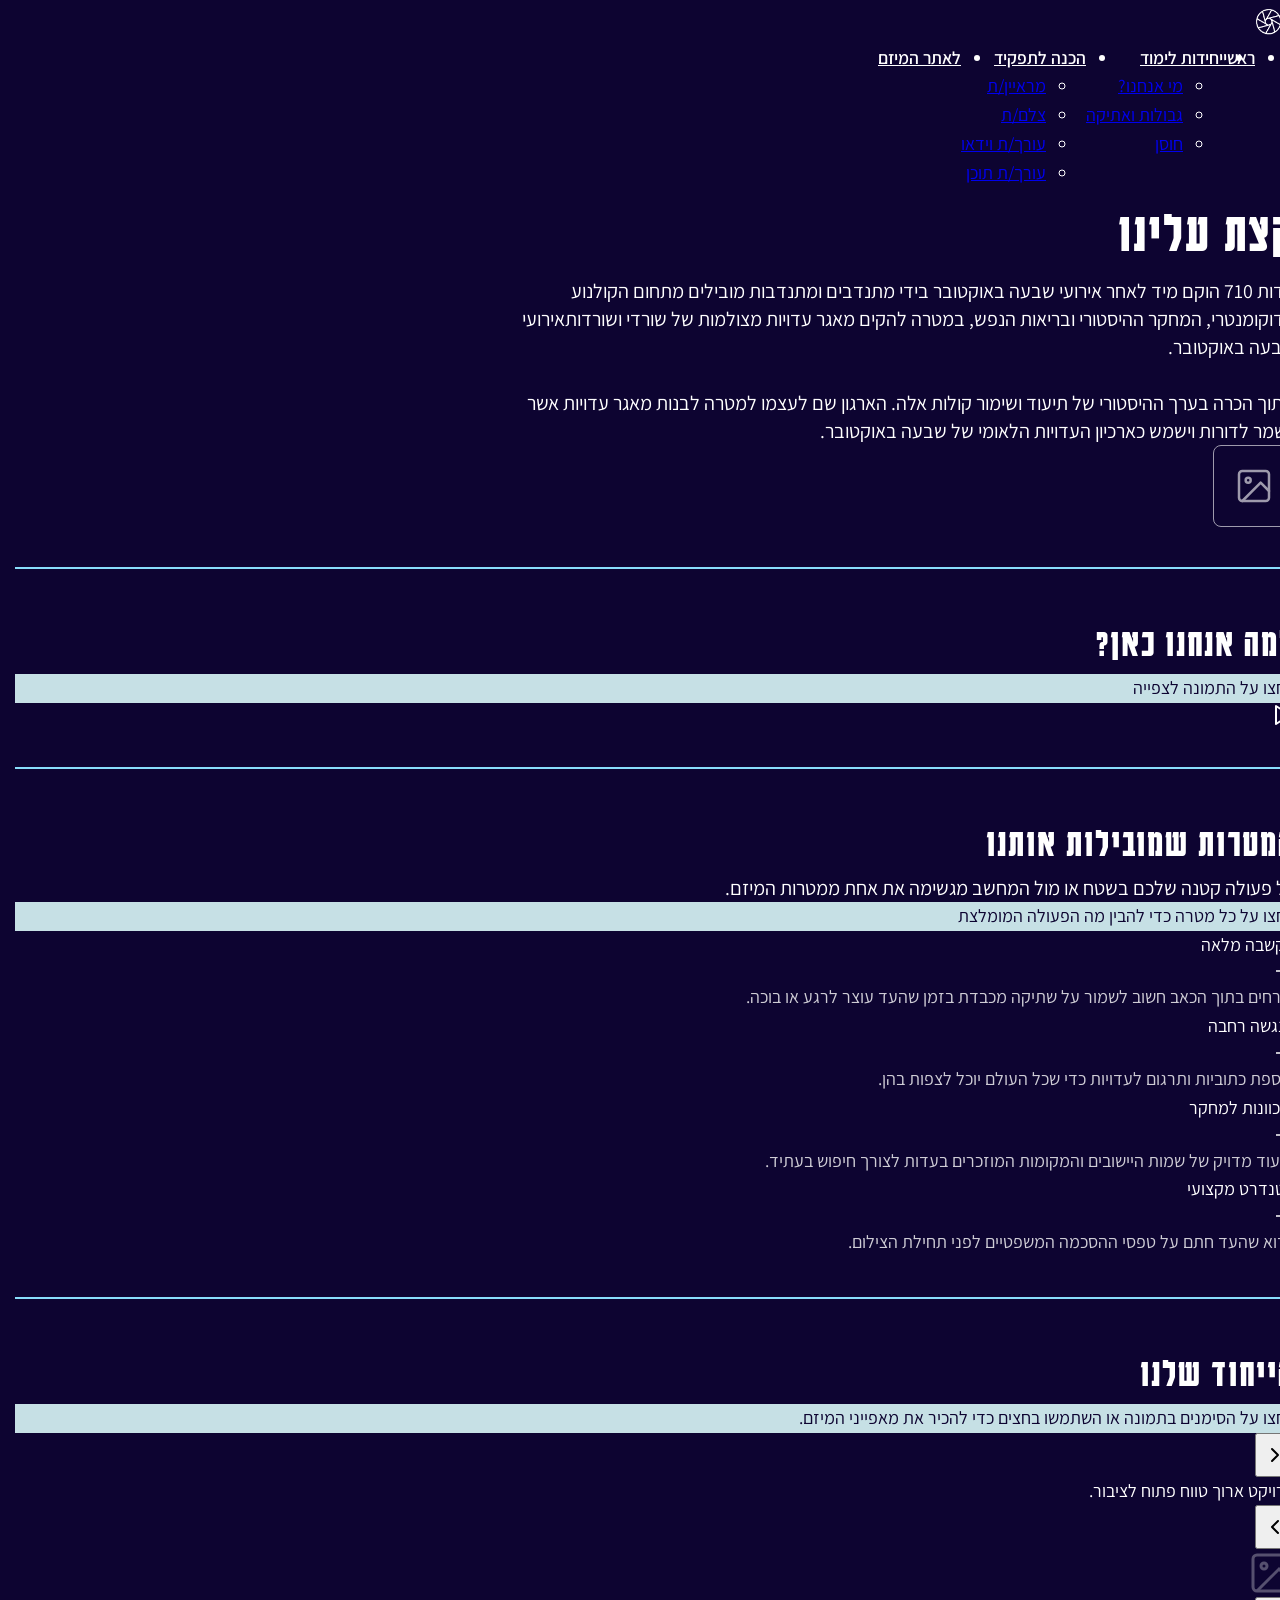
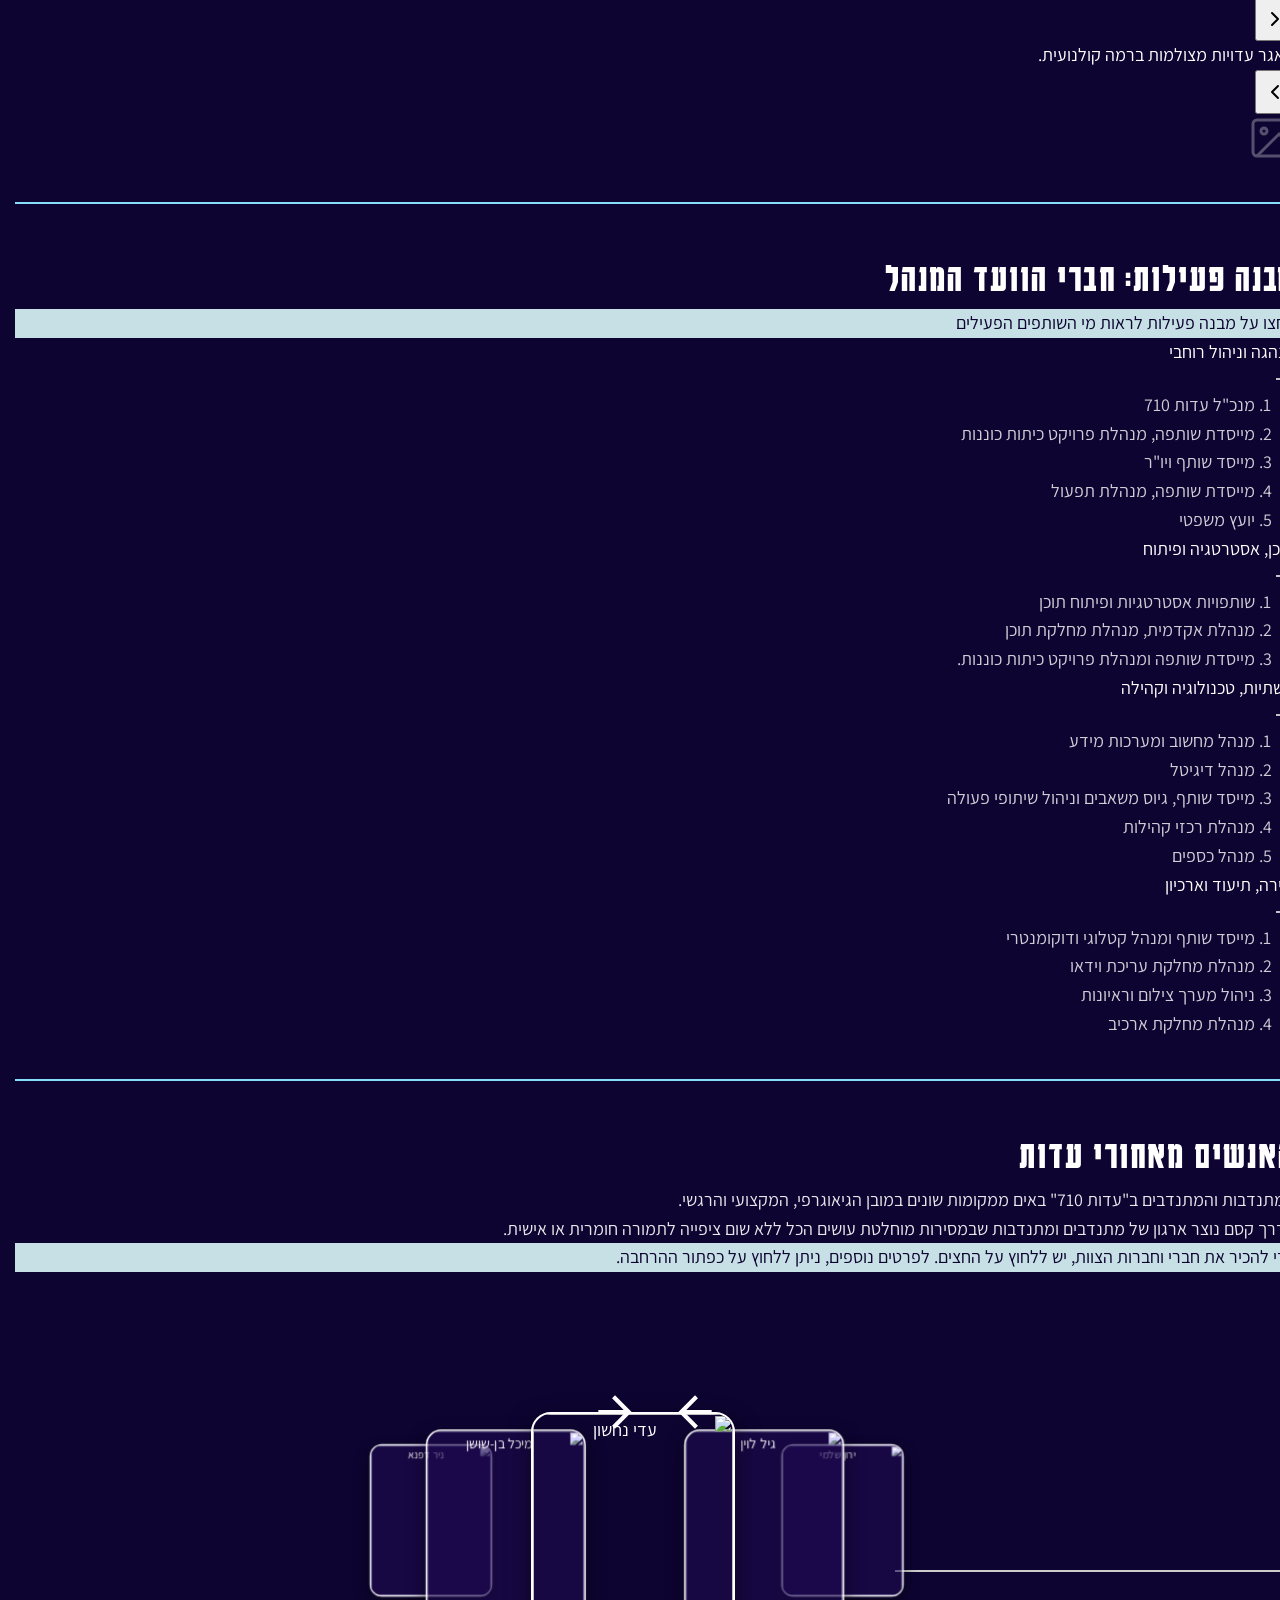
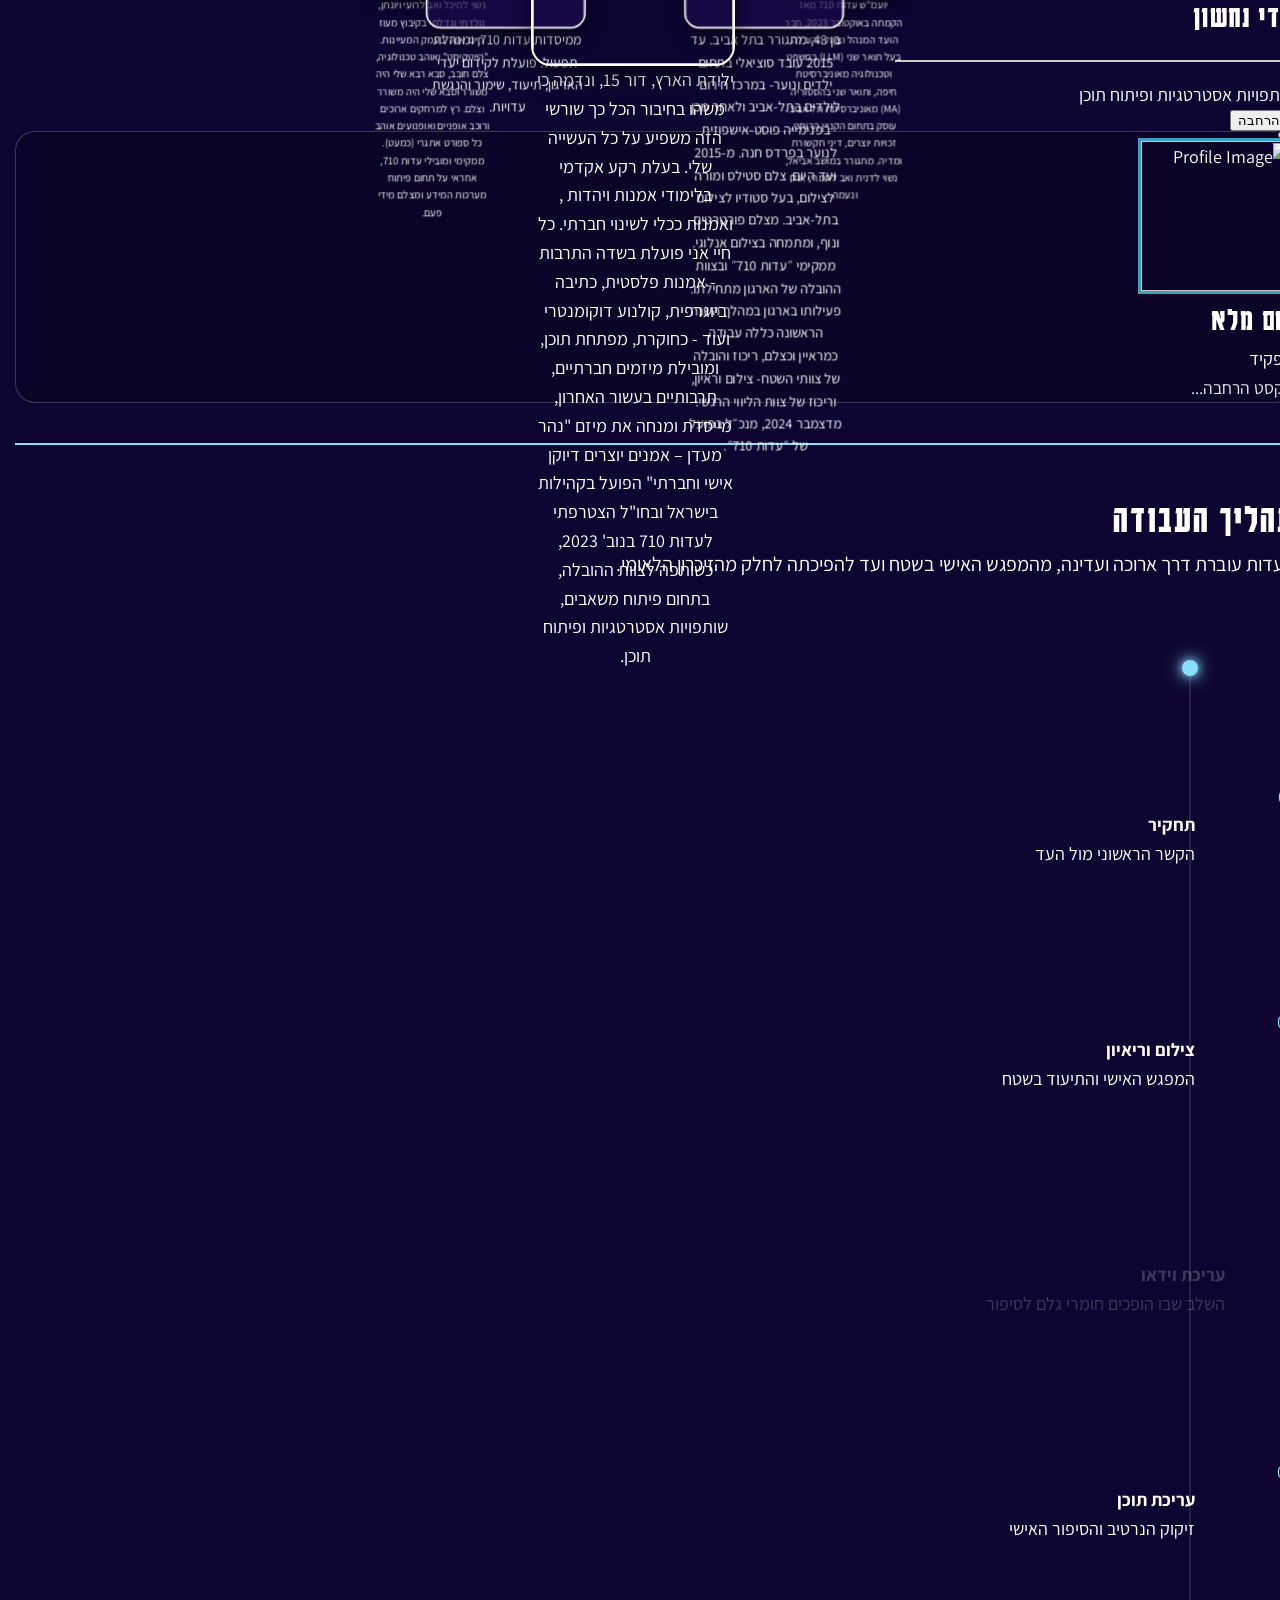
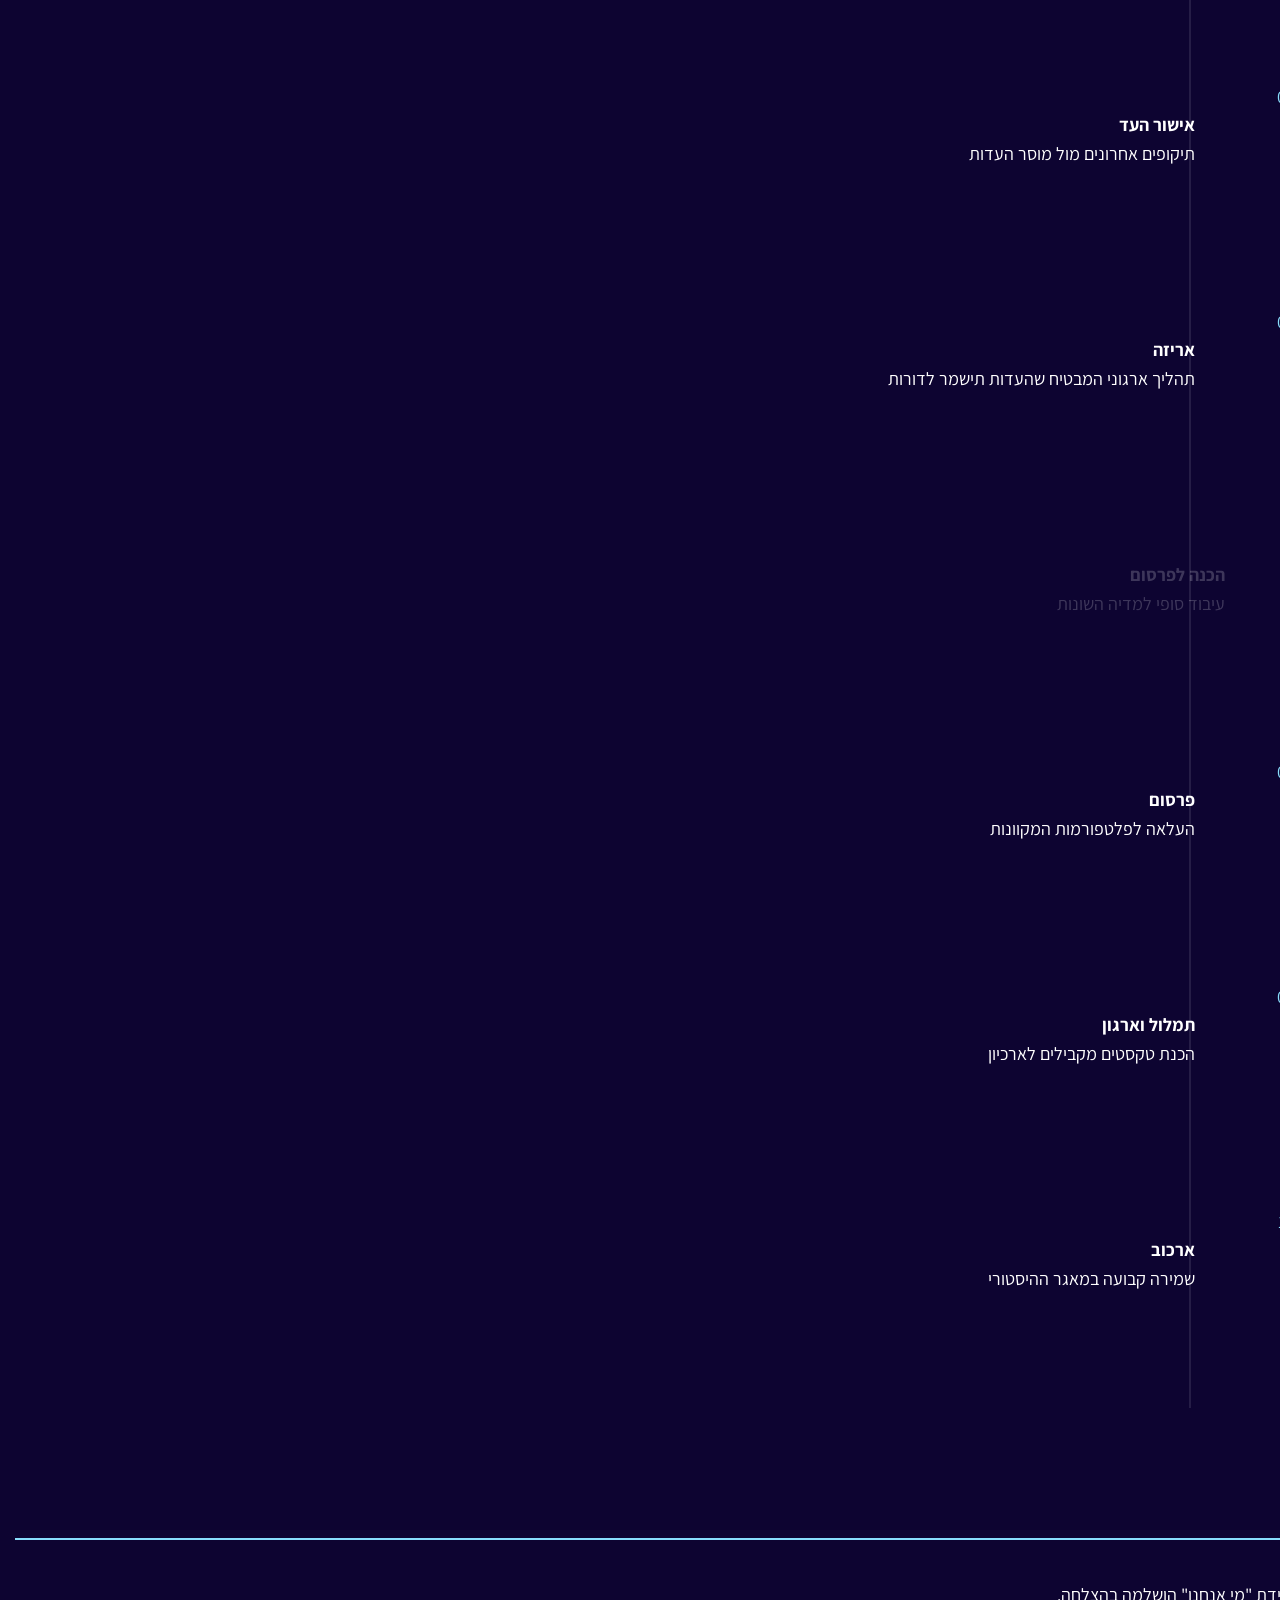
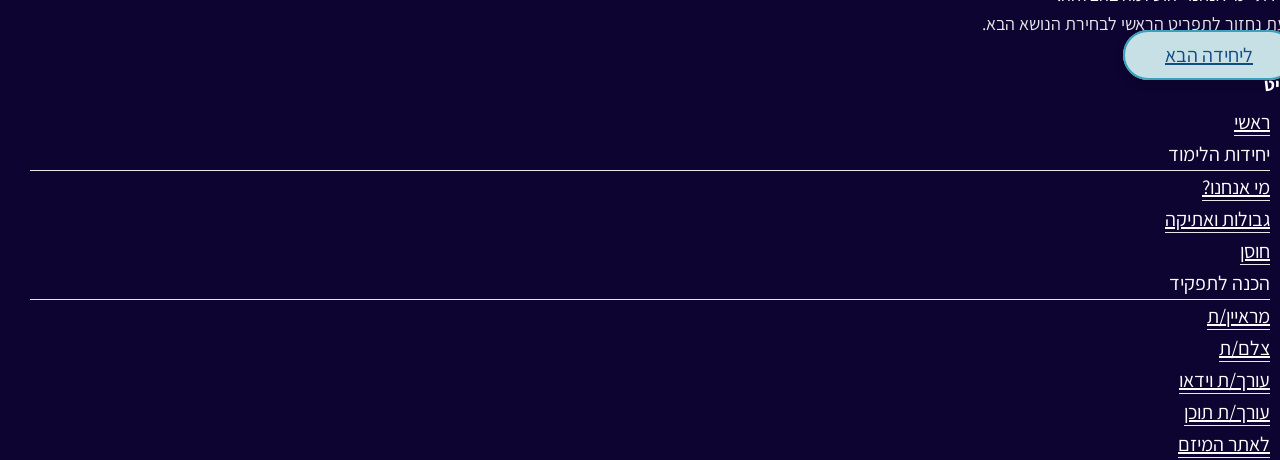
==== commit 0452177d: "Update unit1.html 22.04 - final update" ====
--- a/unit1.html
+++ b/unit1.html
@@ -112,7 +112,7 @@
                 <div class="text-center mb-5">
                     <h2 class="fs-4 fw-bold mb-3">למה אנחנו כאן?</h2>
 
-                    <div class="hint-box d-inline-block px-4 py-2 mb-4 mx-auto">
+                    <div class="hint-box">
                         לחצו על התמונה לצפייה
                     </div>
 
@@ -136,7 +136,7 @@
                         כל פעולה קטנה שלכם בשטח או מול המחשב מגשימה את אחת ממטרות המיזם.
                     </p>
 
-                    <div class="hint-box d-inline-block px-4 py-2 mb-4 mx-auto">
+                    <div class="hint-box">
                         לחצו על כל מטרה כדי להבין מה הפעולה המומלצת
                     </div>
 
@@ -232,7 +232,7 @@
                 <div class="text-center mb-5">
                     <h2 class="fs-4 fw-bold mb-3">הייחוד שלנו</h2>
 
-                    <div class="hint-box d-inline-block px-4 py-2 mb-4 mx-auto w-100" style="max-width: 500px;">
+                    <div class="hint-box">
                         לחצו על הסימנים בתמונה או השתמשו בחצים כדי להכיר את מאפייני המיזם.
                     </div>
 
@@ -314,7 +314,7 @@
                 <div class="text-center mb-5">
                     <h2 class="fs-4 fw-bold mb-3">מבנה פעילות: חברי הוועד המנהל</h2>
 
-                    <div class="hint-box d-inline-block px-4 py-2 mb-4 mx-auto w-100" style="max-width: 500px;">
+                    <div class="hint-box">
                         לחצו על מבנה פעילות לראות מי השותפים הפעילים
                     </div>
 
@@ -438,8 +438,7 @@
                             חומרית או אישית.
                         </p>
 
-                        <div class="hint-box d-inline-block px-4 py-3 mb-5 mx-auto rounded-3"
-                            style="max-width: 600px; font-size: 1.1rem; background-color: #C6E0E5; color: #0D0431;">
+                        <div class="hint-box">
                             כדי להכיר את חברי וחברות הצוות, יש ללחוץ על החצים. לפרטים נוספים, ניתן ללחוץ על כפתור
                             ההרחבה.
                         </div>
@@ -857,8 +856,20 @@
                                     </div>
                                 </div>
                             </div>
-                        </div>
-                    </div>
+                    </div>
+                </div>
+
+                <hr class="section-divider">
+
+                <!-- Unit Completed Section -->
+                <div class="text-center mb-5 mt-5 pb-5">
+                    <p class="fs-4 text-white mb-2">יחידת "מי אנחנו" הושלמה בהצלחה.</p>
+                    <p class="fs-5 text-white mb-4" style="opacity: 0.9;">כעת נחזור לתפריט הראשי לבחירת הנושא הבא.</p>
+                    
+                    <a href="index.html" class="btn text-decoration-none fw-bold" 
+                       style="background-color: #C6E0E5; color: #104C82; border: 2px solid #39a1bb; border-radius: 40px; padding: 10px 40px; font-size: 1.25rem; box-shadow: 0 4px 10px rgba(0,0,0,0.2);">
+                        ליחידה הבא
+                    </a>
                 </div>
 
             </main>
--- a/styles/styles.css
+++ b/styles/styles.css
@@ -1,28 +1,20 @@
-/* Icon Placeholder */
-.icon-placeholder {
-    width: 24px;
-    height: 24px;
-    background-color: rgba(255, 255, 255, 0.1);
-    border: 1px dashed #ffffff;
-    display: inline-block;
-    border-radius: 4px;
-    flex-shrink: 0;
-}
-
-
-
+/* =========================================
+    Root & General Setup
+   ========================================= */
 :root {
     --main-bg: #0D0431;
     --text-main: #ffffff;
     --highlight: #88DDFB;
+    --secondary-blue: #39a1bb;
+    --grey-light: #e8e8e8;
 }
 
 body {
     font-family: 'Assistant', sans-serif;
     font-size: 18px;
     line-height: 1.6;
-    background-color: #0D0431;
-    color: #ffffff;
+    background-color: var(--main-bg);
+    color: var(--text-main);
     min-height: 100vh;
 }
 
@@ -34,7 +26,9 @@
     min-height: 100vh;
 }
 
-/* Background Vectors (Simulated with pseudo-elements for now) */
+/* =========================================
+    Background Vectors
+   ========================================= */
 #startup-app::before,
 #exercise-app::before {
     content: "";
@@ -43,7 +37,6 @@
     left: 0;
     width: 150px;
     height: 150px;
-
     z-index: -1;
 }
 
@@ -55,27 +48,64 @@
     left: -50px;
     width: 300px;
     height: 300px;
-
     background-size: 20px 20px;
     transform: rotate(45deg);
     z-index: -1;
 }
 
-/* Header */
+/* =========================================
+    Header & Navigation
+   ========================================= */
 .menu-icon,
 .logo-icon {
     color: #ffffff;
     cursor: pointer;
 }
 
-/* Main Container base (Mobile 320px+) */
 .main-container {
     width: 100%;
     margin: 0 auto;
     padding: 0 15px;
 }
 
-/* Logo */
+header {
+    background-color: var(--main-bg);
+    z-index: 1000;
+}
+
+.desktop-nav {
+    display: none !important;
+}
+
+.desktop-nav .nav-link {
+    color: #ffffff;
+    font-size: 1.1rem;
+    font-weight: 600;
+    transition: color 0.3s ease;
+}
+
+/* =========================================
+    Typography & Brand Elements
+   ========================================= */
+h1,
+h2,
+h3 {
+    font-family: 'Karantina', system-ui !important;
+    letter-spacing: 0.05em;
+}
+
+h1 {
+    font-size: 3.5rem !important;
+}
+
+h2 {
+    font-size: 2.5rem !important;
+}
+
+h3 {
+    font-size: 2rem !important;
+}
+
 .logo-title {
     display: inline-flex;
     align-items: center;
@@ -98,8 +128,8 @@
 .number-word {
     font-family: 'Saira Extra Condensed', sans-serif;
     font-weight: 600;
-    color: #39a1bb;
-    font-size: 4.5rem;
+    color: var(--secondary-blue);
+    font-size: 5rem;
     line-height: 1;
     letter-spacing: 2px;
 }
@@ -111,104 +141,86 @@
     max-width: 320px;
 }
 
-/* Image Box Placeholder */
-.image-box {
-    background-color: #E6E8ED;
-    border-radius: 12px;
-    padding: 2px;
-    box-shadow: 0 4px 15px rgba(0, 0, 0, 0.5);
-    display: inline-block;
-}
-
-/* Section Divider */
+@media (min-width: 768px) {
+    .subtitle {
+        max-width: 800px;
+        font-size: 1.25rem;
+    }
+}
+
 hr.section-divider {
-    border-top: 2px solid #88DDFB;
+    border-top: 2px solid var(--highlight);
     margin: 2.5rem auto;
     width: 100%;
 }
 
-/* Welcome Section */
-.section-title {
-    color: #ffffff;
-}
-
-.system-desc {
-    color: #ffffff;
-    font-size: 1.125rem;
-}
-
-.goals-list {
-    max-width: 300px;
-    font-size: 1.125rem;
-}
-
-.list-icon {
-    width: 25px;
-    text-align: center;
-    font-size: 1.2rem;
-    color: #ffffff;
-}
-
-/* Info Text */
-.info-text p {
-    font-size: 1.125rem;
-    color: #ffffff;
-    margin-bottom: 1rem;
-}
-
-.arrow-down {
-    color: #ffffff;
-    animation: bounce 2s infinite;
-}
-
-@keyframes bounce {
-
-    0%,
-    20%,
-    50%,
-    80%,
-    100% {
-        transform: translateY(0);
-    }
-
-    40% {
-        transform: translateY(10px);
-    }
-
-    60% {
-        transform: translateY(5px);
-    }
-}
-
-/* Study Units */
-.text-button {
-    background-color: #e8e8e8;
-    color: #0D0431 !important;
-    border: none;
-    margin-top: 1rem;
-    font-size: 1.125rem;
+/* =========================================
+    Interactive Elements (Buttons & Boxes)
+   ========================================= */
+
+/* Base Styles */
+.unit-box,
+.draggable-chip,
+.submit-btn,
+.custom-carousel-control {
+    transition: all 0.2s ease-in-out;
+    cursor: pointer;
+    user-select: none;
+    min-height: 44px;
+    /* מינימום נגישות */
+}
+
+/* Accordion Plus to Minus Toggle */
+[aria-expanded="true"] .vertical-line {
+    display: none;
 }
 
 .unit-box {
-    background-color: #88DDFB;
-    border: 1px solid #0D0431;
+    background-color: var(--highlight);
+    border: 1px solid var(--main-bg);
     border-radius: 6px;
     padding: 15px 10px;
-    color: #0D0431;
+    color: var(--main-bg);
     font-weight: 400;
     font-size: 1.125rem;
     height: 100%;
     display: flex;
     align-items: center;
     justify-content: center;
-    transition: all 0.3s ease;
-    cursor: pointer;
-}
-
-.unit-box:hover:not(:disabled) {
-    background-color: #e8e8e8;
-    border-color: #88DDFB;
-    transform: translateY(-2px);
+}
+
+.square-unit-btn {
+    aspect-ratio: 1 / 1;
+    width: 60%;
+    max-width: 140px;
+    margin: 0 auto;
+    border-radius: 12px;
+    font-size: 1.2rem;
+    font-weight: 600;
+}
+
+/* Hover effect - Desktop only */
+@media (hover: hover) {
+    .unit-box:hover:not(:disabled) {
+        background-color: var(--grey-light);
+        border-color: var(--highlight);
+        transform: translateY(-2px);
+    }
+
+    .draggable-chip:hover {
+        transform: translateY(-2px);
+        box-shadow: 0 4px 8px rgba(0, 0, 0, 0.1);
+    }
+}
+
+/* Active effect - Mobile & Desktop Feedback */
+.unit-box:active,
+.draggable-chip:active,
+.submit-btn:active,
+.custom-carousel-control:active {
+    transform: scale(0.96) !important;
+    background-color: var(--grey-light) !important;
+    box-shadow: inset 0 2px 4px rgba(0, 0, 0, 0.3) !important;
 }
 
 .unit-box:disabled {
@@ -219,507 +231,8 @@
     opacity: 0.8;
 }
 
-/* Transition Text */
-.transition-text p {
-    font-size: 1.125rem;
-    color: #ffffff;
-}
-
-/* Roles Description */
-.roles-desc {
-    font-size: 1.125rem;
-    color: #e8e8e8;
-}
-
-/* Contact Form */
-.contact-form {
-    max-width: 320px;
-}
-
-.contact-form .form-label {
-    color: #e8e8e8;
-    font-size: 1.125rem;
-}
-
-
-
-.contact-form .form-control {
-    background-color: #e8e8e8;
-    border: none;
-    border-radius: 6px;
-    color: #333;
-    padding-right: 15px;
-    height: 35px;
-}
-
-.contact-form .form-control:focus {
-    box-shadow: 0 0 0 0.2rem rgba(136, 221, 251, 0.25);
-    background-color: #e8e8e8;
-}
-
-/* Ensuring alignment matches the image where icons stand to the right of input fields */
-.contact-form label {
-    width: 70px;
-    text-align: right;
-    margin-bottom: 0 !important;
-}
-
-.submit-btn {
-    background-color: #ffffff;
-    color: #104C82;
-    padding: 8px 40px;
-    font-size: 1.125rem;
-    box-shadow: 0 4px 10px rgba(0, 0, 0, 0.3);
-    transition: all 0.3s ease;
-}
-
-.submit-btn:hover {
-    background-color: #e8e8e8;
-    color: #0b3760;
-}
-
-/* Unit 3 - Resilience Exercise */
-.exercise-title {
-    font-size: 1.5rem;
-    font-weight: 700;
-}
-
-.exercise-subtitle {
-    font-size: 1.2rem;
-    color: #e8e8e8;
-}
-
-.exercise-desc {
-    font-size: 1.125rem;
-    color: #e8e8e8;
-}
-
-.exercise-section-title {
-    font-size: 1.5rem;
-    font-weight: 700;
-}
-
-.exercise-input {
-    background-color: #ffffff;
-    border: 1px solid #ffffff;
-    color: #333333;
-}
-
-.exercise-input::placeholder {
-    color: #8C99A0;
-}
-
-.exercise-input:focus {
-    background-color: #e8e8e8;
-    border-color: #ffffff;
-    box-shadow: none;
-    outline: none;
-}
-
-.exercise-inputs-container {
-    max-width: 600px;
-    margin: 0 auto;
-}
-
-.exercise-inputs-container .d-flex {
-    gap: 1rem;
-}
-
-.next-btn {
-    background-color: #4A4659;
-    border: 2px solid #8A8B9A;
-    color: #8A8B9A;
-    border-radius: 8px;
-}
-
-.next-btn:hover {
-    background-color: #5A5669;
-    color: #A0A1B0;
-}
-
-/* Custom checkmark list */
-.custom-check-list {
-    list-style: none;
-    padding-right: 0;
-    margin-right: 0;
-}
-
-.custom-check-list li {
-    position: relative;
-    padding-right: 1.8rem;
-    margin-bottom: 0.5rem;
-}
-
-.custom-check-list li::before {
-    content: '✓';
-    position: absolute;
-    right: 0;
-    color: #88DDFB;
-    font-weight: bold;
-    font-size: 1.2rem;
-}
-
-/* Animations */
-@keyframes fadeIn {
-    from {
-        opacity: 0;
-        transform: translateY(15px);
-    }
-
-    to {
-        opacity: 1;
-        transform: translateY(0);
-    }
-}
-
-/* עיצוב התפריט הנפתח */
-.custom-menu {
-    background-color: var(--main-bg) !important;
-    color: var(--text-main);
-    width: 280px !important;
-    /* רוחב נוח למובייל */
-}
-
-.senior-nav .nav-link {
-    color: var(--text-main);
-    padding: 15px 20px;
-    /* אזור לחיצה גדול - לפחות 44 פיקסלים גובה */
-    font-size: 20px;
-    /* גופן גדול וקריא */
-    border-bottom: 1px solid #e8e8e8;
-    transition: background 0.3s;
-}
-
-.senior-nav .main-item {
-    font-family: 'Assistant', sans-serif;
-}
-
-.senior-nav .sub-item {
-    font-size: 18px;
-    /* קטן מעט מהראשי אך עדיין מעל המינימום */
-    padding-right: 35px;
-    /* הזחה ליצירת היררכיה ויזואלית */
-    opacity: 0.9;
-}
-
-.text-highlight {
-    color: var(--highlight) !important;
-    font-size: 18px;
-    padding-top: 20px !important;
-}
-
-/* ביטול אינטראקציות מעבר עכבר לטובת לחיצה בלבד */
-.senior-nav .nav-link:hover {
-    background-color: rgba(57, 161, 187, 0.2);
-    /* שימוש בצבע ה-Highlight בשקיפות */
-    color: var(--text-main);
-}
-
-
-
-/* התאמת גובה ה-Header */
-header {
-    background-color: var(--main-bg);
-    z-index: 1000;
-}
-
-/* Desktop Navbar */
-.desktop-nav {
-    display: none !important;
-}
-
-.desktop-nav .nav-link {
-    color: #ffffff;
-    font-size: 1.1rem;
-    font-weight: 600;
-    transition: color 0.3s ease;
-}
-
-.desktop-nav .nav-link:hover,
-.desktop-nav .highlight-hover:hover {
-    color: var(--highlight) !important;
-}
-
-.desktop-nav .dropdown-menu {
-    background-color: #e8e8e8;
-    border: 2px solid var(--highlight);
-    border-radius: 8px;
-    padding: 0;
-    overflow: hidden;
-    margin-top: 10px;
-}
-
-.desktop-nav .dropdown-item {
-    color: #0D0431;
-    font-family: 'Assistant', sans-serif;
-    padding: 10px 20px;
-    transition: background-color 0.2s, color 0.2s;
-    text-align: right;
-}
-
-.desktop-nav .dropdown-item:hover,
-.desktop-nav .dropdown-item:focus {
-    background-color: #39a1bb;
-    color: #0D0431;
-}
-
-/* =========================================
-   Unit 1 Mockup Components 
-   ========================================= */
-
-.hint-box {
-    background-color: #C6E0E5;
-    color: #0D0431;
-    font-weight: 600;
-    border-radius: 6px;
-    font-size: 1.125rem;
-    box-shadow: 0 4px 10px rgba(0, 0, 0, 0.2);
-}
-
-.video-placeholder {
-    width: 320px;
-    height: 180px;
-    border: 2px solid #ffffff;
-    border-radius: 12px;
-    display: flex;
-    justify-content: center;
-    align-items: center;
-    background-color: transparent;
-    max-width: 100%;
-}
-
-.play-button-icon {
-    width: 48px;
-    height: 48px;
-    border-radius: 50%;
-    border: 2px solid #ffffff;
-    display: flex;
-    justify-content: center;
-    align-items: center;
-    opacity: 0.6;
-}
-
-.play-button-icon svg {
-    margin-left: -2px;
-    /* optical center */
-}
-
-/* Accordion */
-.goal-item {
-    cursor: pointer;
-    transition: background-color 0.2s;
-}
-
-.goal-item:hover {
-    background-color: rgba(255, 255, 255, 0.05);
-}
-
-.goal-plus {
-    width: 24px;
-    height: 24px;
-    display: flex;
-    justify-content: center;
-    align-items: center;
-}
-
-.goals-accordion {
-    max-width: 320px;
-}
-
-/* Uniqueness Carousel */
-.uniqueness-pill {
-    background-color: #ffffff;
-    color: #0D0431;
-    padding: 10px 24px;
-    border-radius: 40px;
-    font-size: 1.1rem;
-    box-shadow: 0 4px 6px rgba(0, 0, 0, 0.1);
-}
-
-.custom-carousel-control {
-    background-color: transparent;
-    border: 2px solid #ffffff;
-    color: #ffffff;
-    border-radius: 50%;
-    width: 44px;
-    height: 44px;
-    display: flex;
-    justify-content: center;
-    align-items: center;
-    cursor: pointer;
-    transition: background-color 0.2s, color 0.2s;
-}
-
-.custom-carousel-control:hover,
-.custom-carousel-control:focus {
-    background-color: #ffffff;
-    color: #0D0431;
-}
-
-.hotspot-box {
-    border: 1px solid #00E5FF;
-    border-radius: 40px;
-    height: 220px;
-    background-color: transparent;
-}
-
-.hotspot-icon {
-    position: absolute;
-    color: rgba(0, 0, 0, 0.6);
-    transition: color 0.3s ease;
-}
-
-.hotspot-icon.icon-active {
-    color: #FF0033;
-    /* Red color matching the design */
-    filter: drop-shadow(0 0 4px rgba(255, 0, 51, 0.3));
-}
-
-/* =========================================
-   Responsive Breakpoints
-   ========================================= */
-
-/* Tablet (768px - 1024px) */
-@media (min-width: 768px) {
-    .main-container {
-        max-width: 720px;
-    }
-
-    .edut-word {
-        font-size: 6rem;
-    }
-
-    .number-word {
-        font-size: 5.5rem;
-    }
-
-    .unit-box {
-        font-size: 1.15rem;
-        padding: 20px 15px;
-    }
-
-    .contact-form {
-        max-width: 400px;
-    }
-}
-
-/* Laptop / Small Desktop (1025px - 1280px) */
-@media (min-width: 1025px) {
-    .main-container {
-        max-width: 960px;
-    }
-
-    .mobile-menu-wrapper {
-        display: none !important;
-    }
-
-    .desktop-nav {
-        display: flex !important;
-        gap: 1.5rem;
-    }
-
-    .edut-word {
-        font-size: 7rem;
-    }
-
-    .number-word {
-        font-size: 6.5rem;
-    }
-
-    .subtitle {
-        font-size: 1.4rem;
-        max-width: 600px;
-    }
-
-    .system-desc,
-    .goals-list,
-    .info-text p,
-    .transition-text p,
-    .roles-desc {
-        font-size: 1.15rem;
-    }
-
-    .unit-box {
-        font-size: 1.25rem;
-        padding: 25px 20px;
-    }
-
-    .goals-list,
-    .goals-accordion {
-        max-width: 600px;
-    }
-
-    .contact-form {
-        max-width: 450px;
-    }
-}
-
-/* Desktop (1281px+) */
-@media (min-width: 1281px) {
-    .main-container {
-        max-width: 1140px;
-    }
-
-    .edut-word {
-        font-size: 8rem;
-    }
-
-    .number-word {
-        font-size: 7.5rem;
-    }
-
-    .subtitle {
-        max-width: 700px;
-    }
-
-    .unit-box {
-        font-size: 1.35rem;
-    }
-
-    .contact-form {
-        max-width: 500px;
-    }
-}
-
-
-/* עיצוב כפתורי קרוסלה נגישים */
-.senior-carousel-btn {
-    width: 80px;
-    /* רוחב גדול ללחיצה קלה */
-    background-color: rgba(13, 4, 49, 0.1);
-    opacity: 1;
-    transition: background 0.3s;
-}
-
-.senior-carousel-btn:hover {
-    background-color: rgba(57, 161, 187, 0.3);
-}
-
-.senior-carousel-btn .btn-label {
-    display: block;
-    color: #0D0431;
-    font-weight: bold;
-    font-size: 1.125rem;
-    margin-top: 5px;
-}
-
-.carousel-control-prev-icon,
-.carousel-control-next-icon {
-    filter: invert(1) grayscale(100) brightness(0.2);
-    /* הפיכת החצים לכהים על רקע בהיר */
-    width: 44px;
-    height: 44px;
-}
-
-.team-card {
-    background-color: #e6f2f9;
-    /* צבע additional מהמיתוג */
-    border-radius: 20px;
-    border: 1px solid #39a1bb;
-}
-
-/* =========================================
-   Unit 2 - Compass Layout
+/* =========================================
+    Compass Layout (Unit 2)
    ========================================= */
 .compass-grid {
     display: grid;
@@ -732,13 +245,9 @@
     max-width: 800px;
 }
 
-.compass-center {
-    grid-column: 2;
-    grid-row: 2;
-}
-
 .compass-center img {
-    max-width: 140px;
+    width: 140px;
+    max-width: 100%;
     height: auto;
     filter: drop-shadow(0px 0px 30px rgba(230, 180, 50, 0.4));
 }
@@ -775,91 +284,362 @@
     text-align: right;
 }
 
+.compass-center {
+    grid-column: 2;
+    grid-row: 2;
+    display: flex;
+    justify-content: center;
+    align-items: center;
+}
+
+/* =========================================
+    Drag & Drop (Unit 2)
+   ========================================= */
+.draggable-chip {
+    touch-action: none;
+    padding: 10px 20px;
+    border-radius: 40px;
+    background-color: var(--grey-light);
+}
+
+.draggable-chip.selected {
+    background-color: var(--secondary-blue) !important;
+    color: white !important;
+    transform: scale(1.05);
+}
+
+.drop-zone {
+    border: 2px dashed #ccc;
+    min-height: 60px;
+    transition: all 0.2s;
+}
+
+.drop-zone.success-drop {
+    background-color: #d4edda !important;
+    border-color: #28a745 !important;
+}
+
+.drop-zone.error-drop {
+    background-color: #f8d7da !important;
+    border-color: #dc3545 !important;
+    animation: shake 0.4s;
+}
+
+@keyframes shake {
+
+    0%,
+    100% {
+        transform: translateX(0);
+    }
+
+    25%,
+    75% {
+        transform: translateX(-5px);
+    }
+
+    50% {
+        transform: translateX(5px);
+    }
+}
+
+/* =========================================
+    Responsive Breakpoints
+   ========================================= */
 @media (max-width: 576px) {
     .compass-grid {
         grid-template-columns: 1fr;
         grid-template-rows: auto auto auto auto auto;
-        gap: 1.5rem;
-    }
-    .compass-north { grid-column: 1; grid-row: 1; text-align: center; }
-    .compass-east { grid-column: 1; grid-row: 3; text-align: center; }
-    .compass-center { grid-column: 1; grid-row: 2; }
-    .compass-west { grid-column: 1; grid-row: 4; text-align: center; }
-    .compass-south { grid-column: 1; grid-row: 5; text-align: center; }
+    }
+
+    .compass-north,
+    .compass-east,
+    .compass-center,
+    .compass-west,
+    .compass-south {
+        grid-column: 1;
+        text-align: center;
+    }
+}
+
+@media (min-width: 1025px) {
+    .desktop-nav {
+        display: flex !important;
+    }
+
+    .mobile-menu-wrapper {
+        display: none !important;
+    }
+}
+
+/* =========================================
+    Animations & Utils
+   ========================================= */
+.arrow-down {
+    animation: bounce 2s infinite;
+}
+
+@keyframes bounce {
+
+    0%,
+    20%,
+    50%,
+    80%,
+    100% {
+        transform: translateY(0);
+    }
+
+    40% {
+        transform: translateY(10px);
+    }
+
+    60% {
+        transform: translateY(5px);
+    }
+}
+
+@keyframes fadeIn {
+    from {
+        opacity: 0;
+        transform: translateY(15px);
+    }
+
+    to {
+        opacity: 1;
+        transform: translateY(0);
+    }
+}
+
+/* =========================================
+    Additional Components (Resilience, Contact, etc)
+   ========================================= */
+.hint-box {
+    background-color: #C6E0E5;
+    color: var(--main-bg);
+}
+
+.custom-check-list li::before {
+    content: '✓';
+    color: var(--highlight);
+    font-weight: bold;
+}
+
+.senior-nav .nav-link {
+    color: var(--text-main);
+    font-size: 20px;
+    border-bottom: 1px solid var(--grey-light);
+}
+
+/* =========================================
+    3D Team Carousel
+   ========================================= */
+
+.team-3d-card {
+    position: absolute;
+    width: 200px;
+    height: 250px;
+    background: transparent;
+    border-radius: 20px;
+    text-align: center;
+    padding: 0;
+    transition: all 0.6s cubic-bezier(0.25, 1, 0.5, 1);
+    cursor: pointer;
+    user-select: none;
+    border: none;
+    box-shadow: none;
+}
+
+.team-3d-card .img-wrapper {
+    width: 100%;
+    height: 100%;
+    border-radius: 20px;
+    border: 2px solid #ffffff;
+    overflow: hidden;
+    position: relative;
+    box-shadow: 0 10px 25px rgba(0, 0, 0, 0.5);
+    transition: all 0.6s ease;
+}
+
+.team-3d-card .team-img {
+    width: 100%;
+    height: 100%;
+    object-fit: cover;
+}
+
+/* Pseudo element for the purple tint on side cards */
+.team-3d-card .img-wrapper::after {
+    content: '';
+    position: absolute;
+    top: 0;
+    left: 0;
+    right: 0;
+    bottom: 0;
+    background-color: rgba(30, 10, 80, 0.6);
+    mix-blend-mode: color;
+    opacity: 1;
+    transition: opacity 0.6s ease;
+}
+
+.team-3d-card.active .img-wrapper::after {
+    opacity: 0;
+    /* Remove tint for center card */
+}
+
+.team-3d-card.active {
+    transform: translateX(0) scale(1) translateZ(0);
+    z-index: 10;
+}
+
+.team-3d-card.prev-1 {
+    transform: translateX(-140px) scale(0.85) translateZ(-100px);
+    z-index: 5;
+}
+
+.team-3d-card.next-1 {
+    transform: translateX(140px) scale(0.85) translateZ(-100px);
+    z-index: 5;
+}
+
+.team-3d-card.prev-2 {
+    transform: translateX(-240px) scale(0.7) translateZ(-200px);
+    z-index: 4;
+}
+
+.team-3d-card.next-2 {
+    transform: translateX(240px) scale(0.7) translateZ(-200px);
+    z-index: 4;
+}
+
+.team-3d-card.hidden {
+    transform: translateX(0) scale(0.5) translateZ(-300px);
+    z-index: 1;
+    opacity: 0;
+    pointer-events: none;
+}
+
+@media (max-width: 768px) {
+    .team-3d-card {
+        width: 150px;
+        height: 190px;
+    }
+
+    .team-3d-card.prev-1 {
+        transform: translateX(-100px) scale(0.85) translateZ(-100px);
+    }
+
+    .team-3d-card.next-1 {
+        transform: translateX(100px) scale(0.85) translateZ(-100px);
+    }
+
+    .team-3d-card.prev-2 {
+        transform: translateX(-160px) scale(0.7) translateZ(-200px);
+    }
+
+    .team-3d-card.next-2 {
+        transform: translateX(160px) scale(0.7) translateZ(-200px);
+    }
+}
+
+/* =========================================
+    Workflow Vertical Scroll Animation
+   ========================================= */
+.workflow-scroll-container {
+    position: relative;
+}
+
+.workflow-steps-col {
+    /* Create empty space at start and end so first and last items can reach the center */
+    padding-top: 10vh;
+    padding-bottom: 10vh;
+}
+
+.workflow-timeline-wrapper {
+    position: absolute;
+    top: 10vh;
+    bottom: 10vh;
+    right: 94px;
+    width: 2px;
+    background-color: rgba(255, 255, 255, 0.1);
+    z-index: 0;
+}
+
+.workflow-timeline-progress {
+    position: absolute;
+    top: 0;
+    left: 0;
+    width: 100%;
+    height: 0%; /* Will be updated via JS */
+    background: linear-gradient(to bottom, rgba(136, 221, 251, 0), #88DDFB);
+    border-radius: 2px;
+}
+
+.workflow-timeline-dot {
+    position: absolute;
+    bottom: 0;
+    left: 50%;
+    transform: translate(-50%, 50%);
+    width: 16px;
+    height: 16px;
+    border-radius: 50%;
+    background-color: #88DDFB;
+    box-shadow: 0 0 10px #88DDFB, 0 0 20px #88DDFB;
+    z-index: 2;
+}
+
+.workflow-step {
+    opacity: 0.2;
+    transform: translateX(30px);
+    transition: opacity 0.5s cubic-bezier(0.4, 0, 0.2, 1), transform 0.5s cubic-bezier(0.4, 0, 0.2, 1);
+    min-height: 25vh;
+    display: flex;
+    flex-direction: column;
+    justify-content: center;
+}
+
+.workflow-step.active {
+    opacity: 1;
+    transform: translateX(0);
+}
+
+.step-num {
+    width: 40px;
+    min-width: 40px;
+    color: #88DDFB !important;
+}
+
+.step-content {
+    padding-right: 60px;
+}
+
+@media (max-width: 768px) {
+    .workflow-steps-col {
+        padding-top: 5vh;
+        padding-bottom: 5vh;
+    }
+    
+    .workflow-timeline-wrapper {
+        top: 5vh;
+        bottom: 5vh;
+        right: 80px;
+    }
+    
+    .workflow-step {
+        opacity: 0.3;
+        transform: translateY(20px);
+        min-height: auto;
+    }
+    
+    .workflow-step.active {
+        opacity: 1;
+        transform: translateY(0);
+    }
 }
 
 @media (min-width: 768px) {
-    .compass-center img {
-        max-width: 250px;
-    }
-    .compass-grid {
-        gap: 2rem;
-        margin: 4rem auto;
-    }
-    .compass-text {
-        font-size: 1.5rem;
-        max-width: 220px;
-    }
-}
-
-/* =========================================
-   Unit 2 - Drag & Drop Scenarios
-   ========================================= */
-.draggable-chip {
-    user-select: none;
-    transition: transform 0.2s, box-shadow 0.2s, background-color 0.2s;
-    touch-action: none; /* Prevent scrolling when dragging on touch devices */
-}
-
-.draggable-chip:hover {
-    transform: translateY(-2px);
-    box-shadow: 0 4px 8px rgba(0,0,0,0.1);
-}
-
-.draggable-chip.dragging {
-    opacity: 0.8;
-    transform: scale(1.05);
-    box-shadow: 0 8px 16px rgba(0,0,0,0.2);
-    z-index: 1000;
-}
-
-.draggable-chip.selected {
-    background-color: #39a1bb !important;
-    color: white !important;
-    border-color: #39a1bb !important;
-    box-shadow: 0 0 0 4px rgba(57, 161, 187, 0.3);
-    transform: scale(1.05);
-}
-
-.drop-zone.drag-over {
-    background-color: rgba(57, 161, 187, 0.1);
-    border-color: #39a1bb !important;
-    transform: scale(1.02);
-}
-
-.drop-zone.success-drop {
-    background-color: #d4edda !important;
-    border-color: #28a745 !important;
-    border-style: solid !important;
-    color: #155724;
-    font-weight: bold;
-}
-
-.drop-zone.error-drop {
-    background-color: #f8d7da !important;
-    border-color: #dc3545 !important;
-    color: #721c24;
-    animation: shake 0.4s ease-in-out;
-}
-
-.drop-zone.highlight {
-    border-color: #39a1bb !important;
-    background-color: rgba(57, 161, 187, 0.05);
-    cursor: pointer;
-}
-
-@keyframes shake {
-    0%, 100% { transform: translateX(0); }
-    20%, 60% { transform: translateX(-5px); }
-    40%, 80% { transform: translateX(5px); }
-}
+    .workflow-timeline-wrapper {
+        right: 104px;
+    }
+    
+    .step-content {
+        padding-right: 100px;
+    }
+}
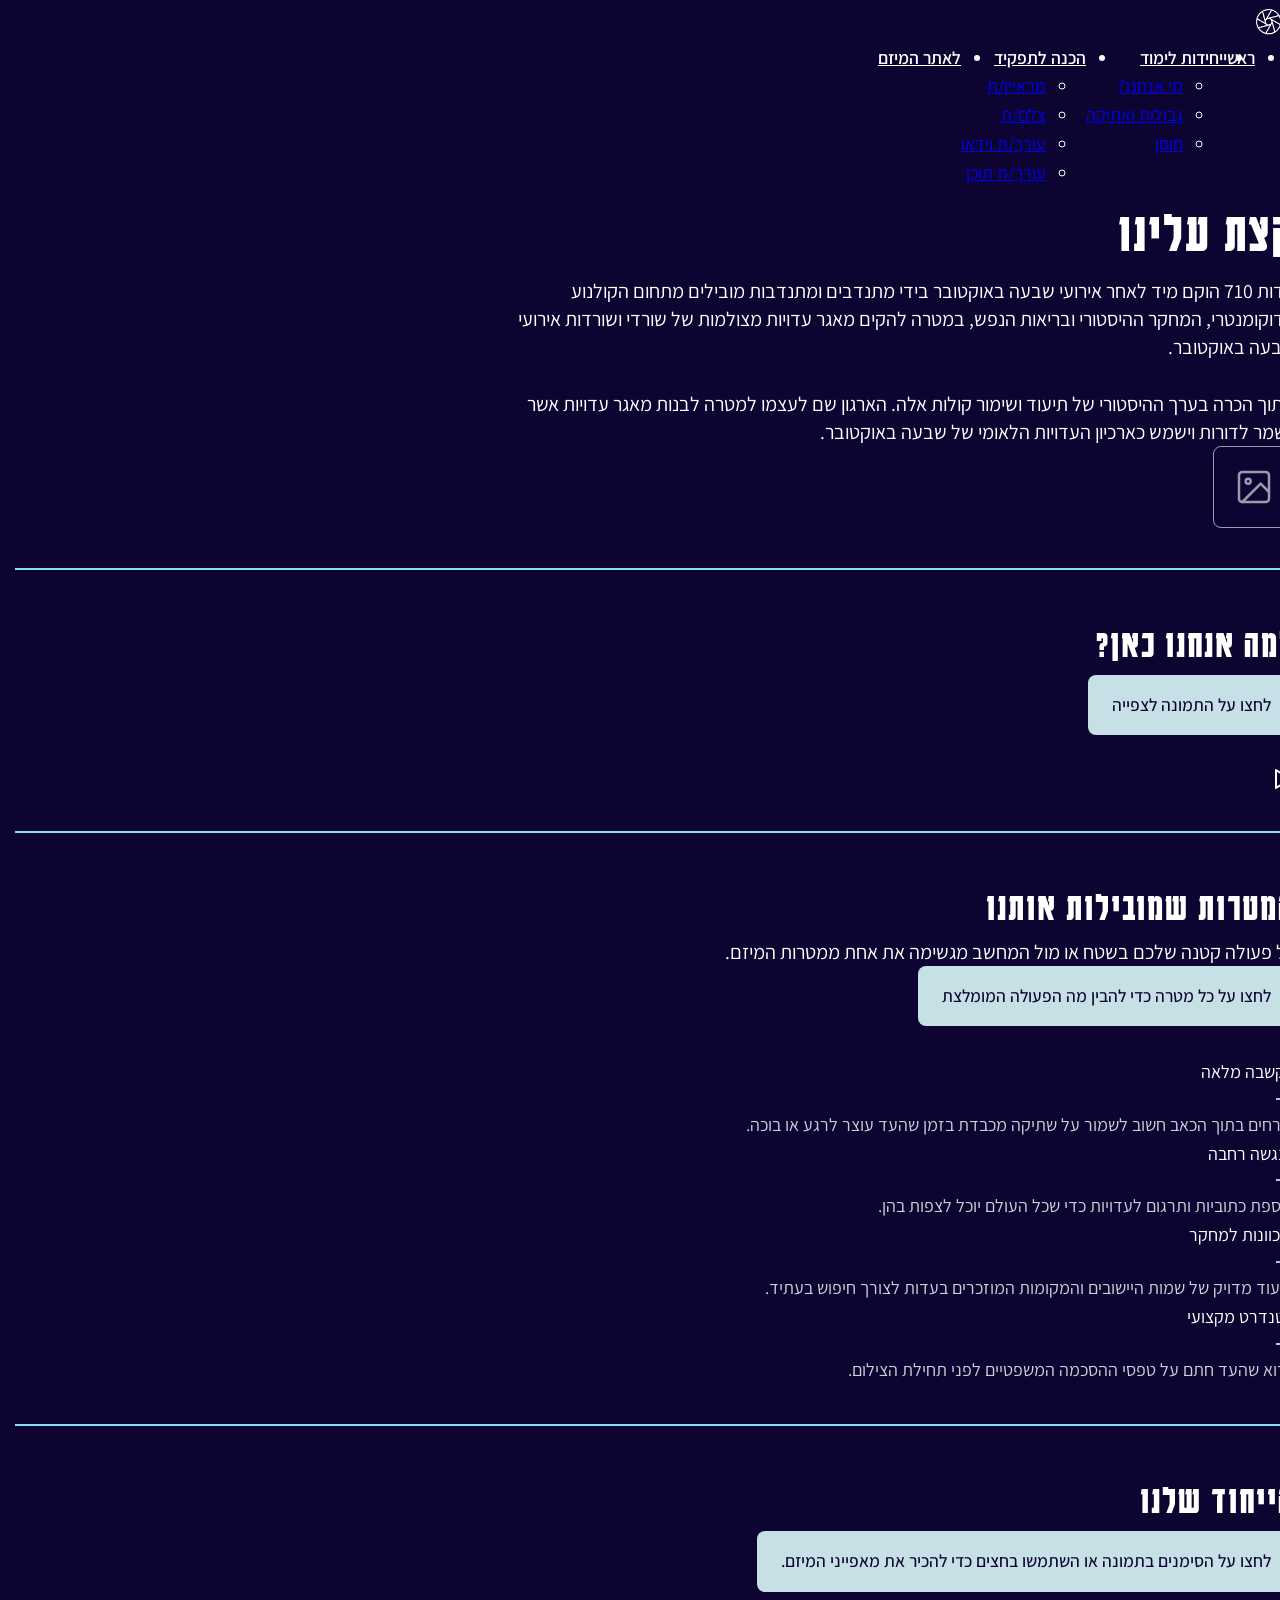
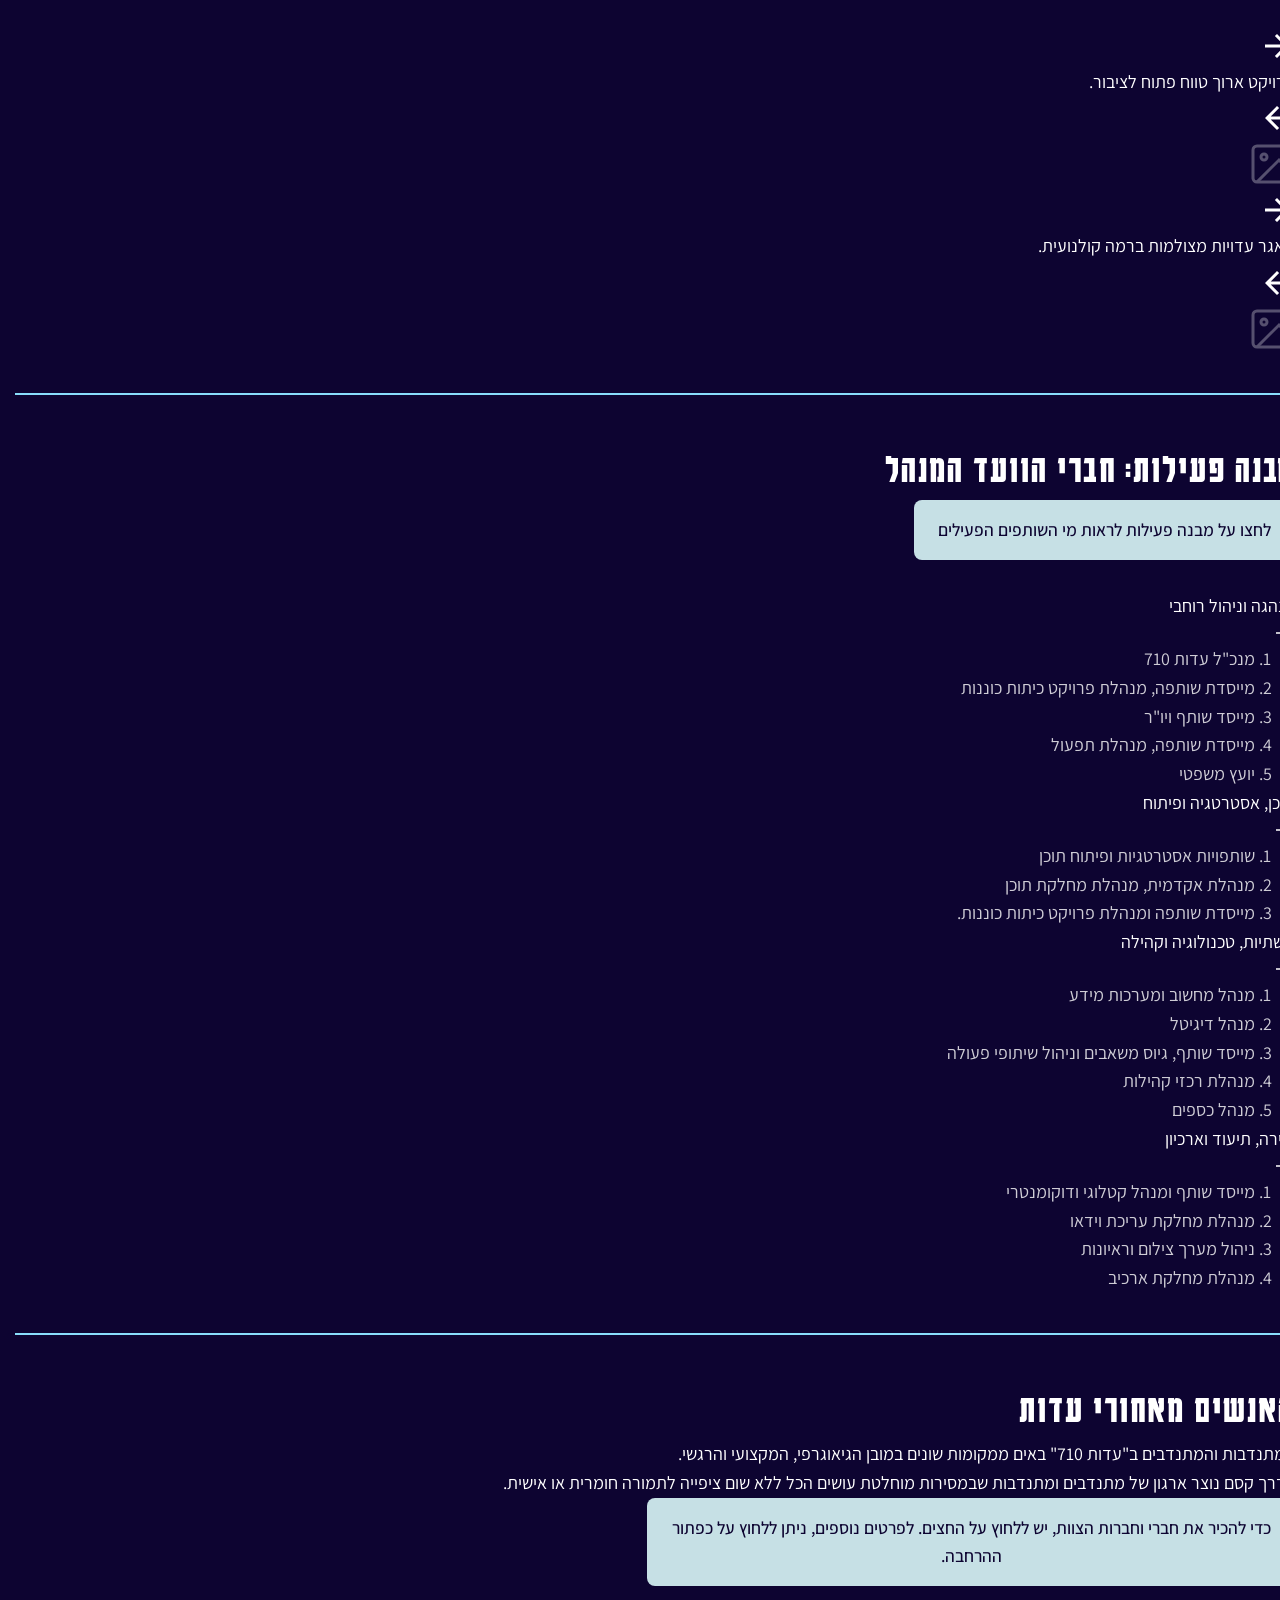
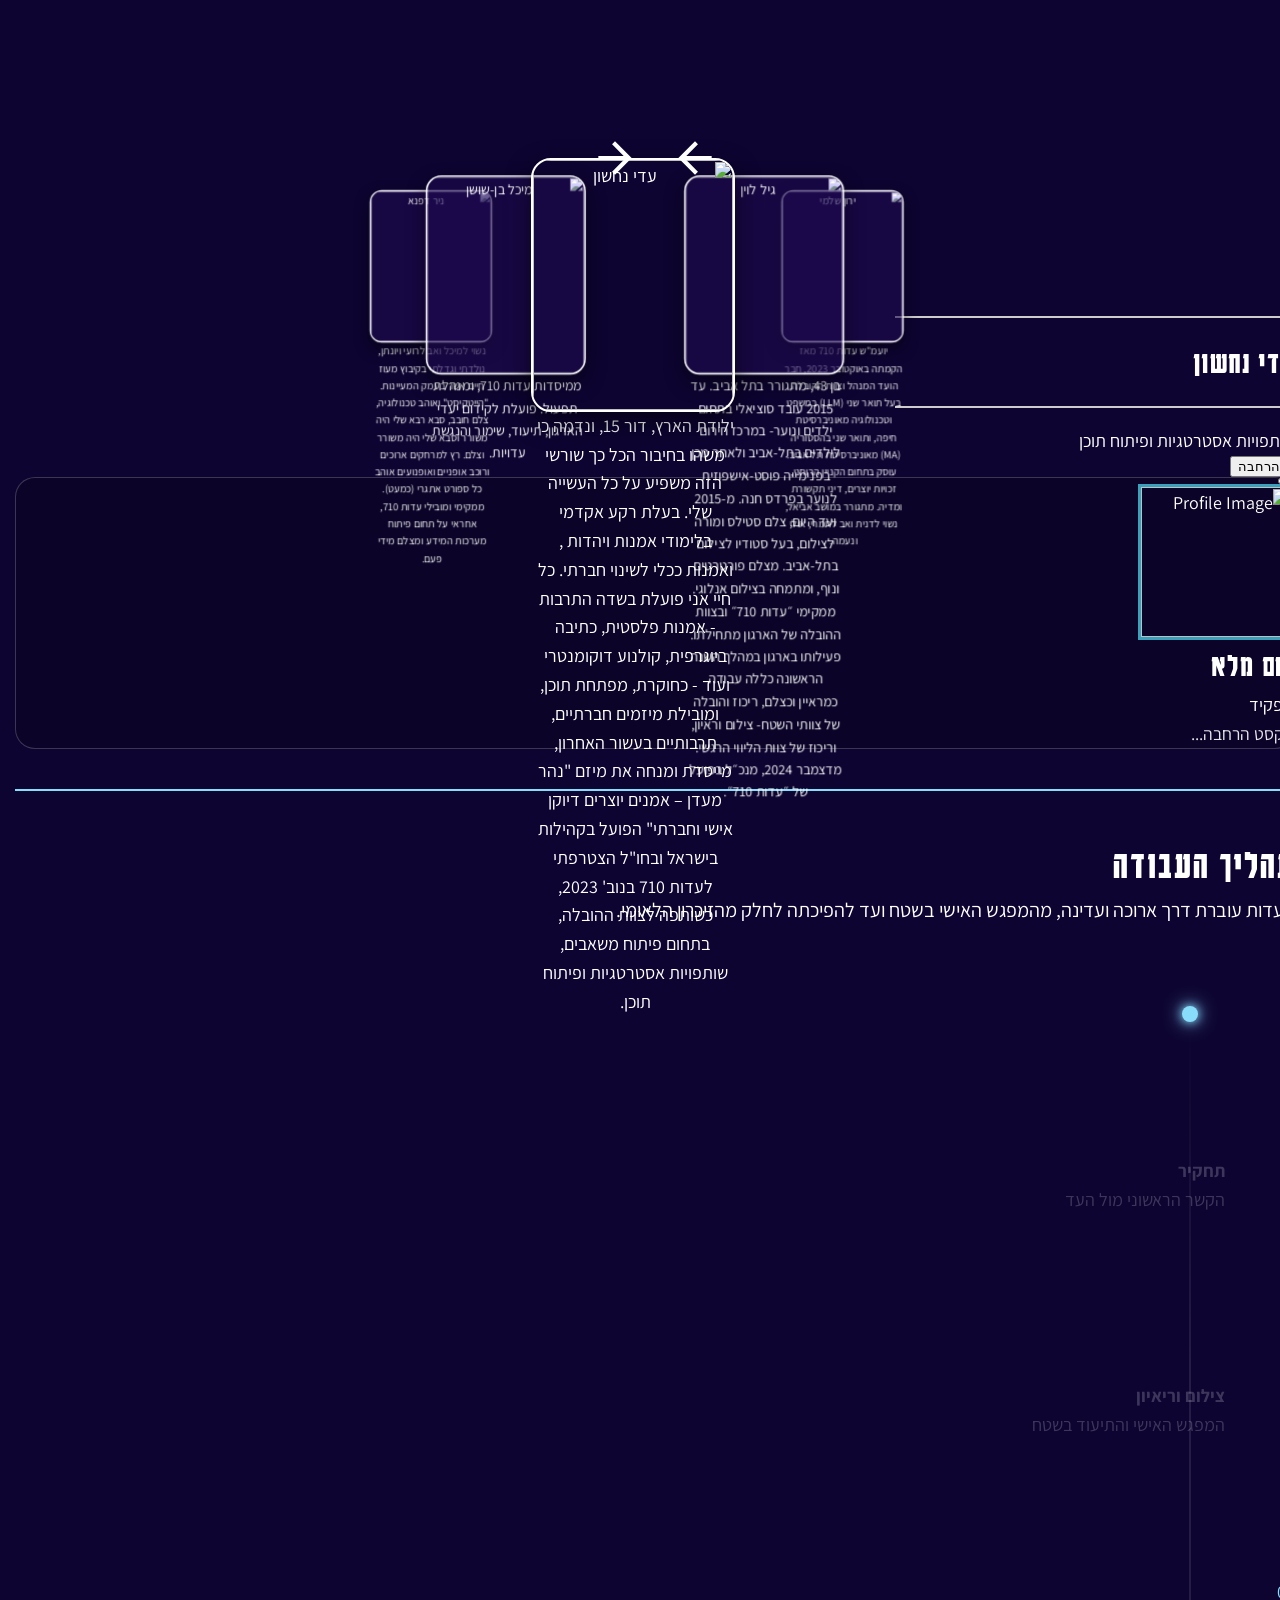
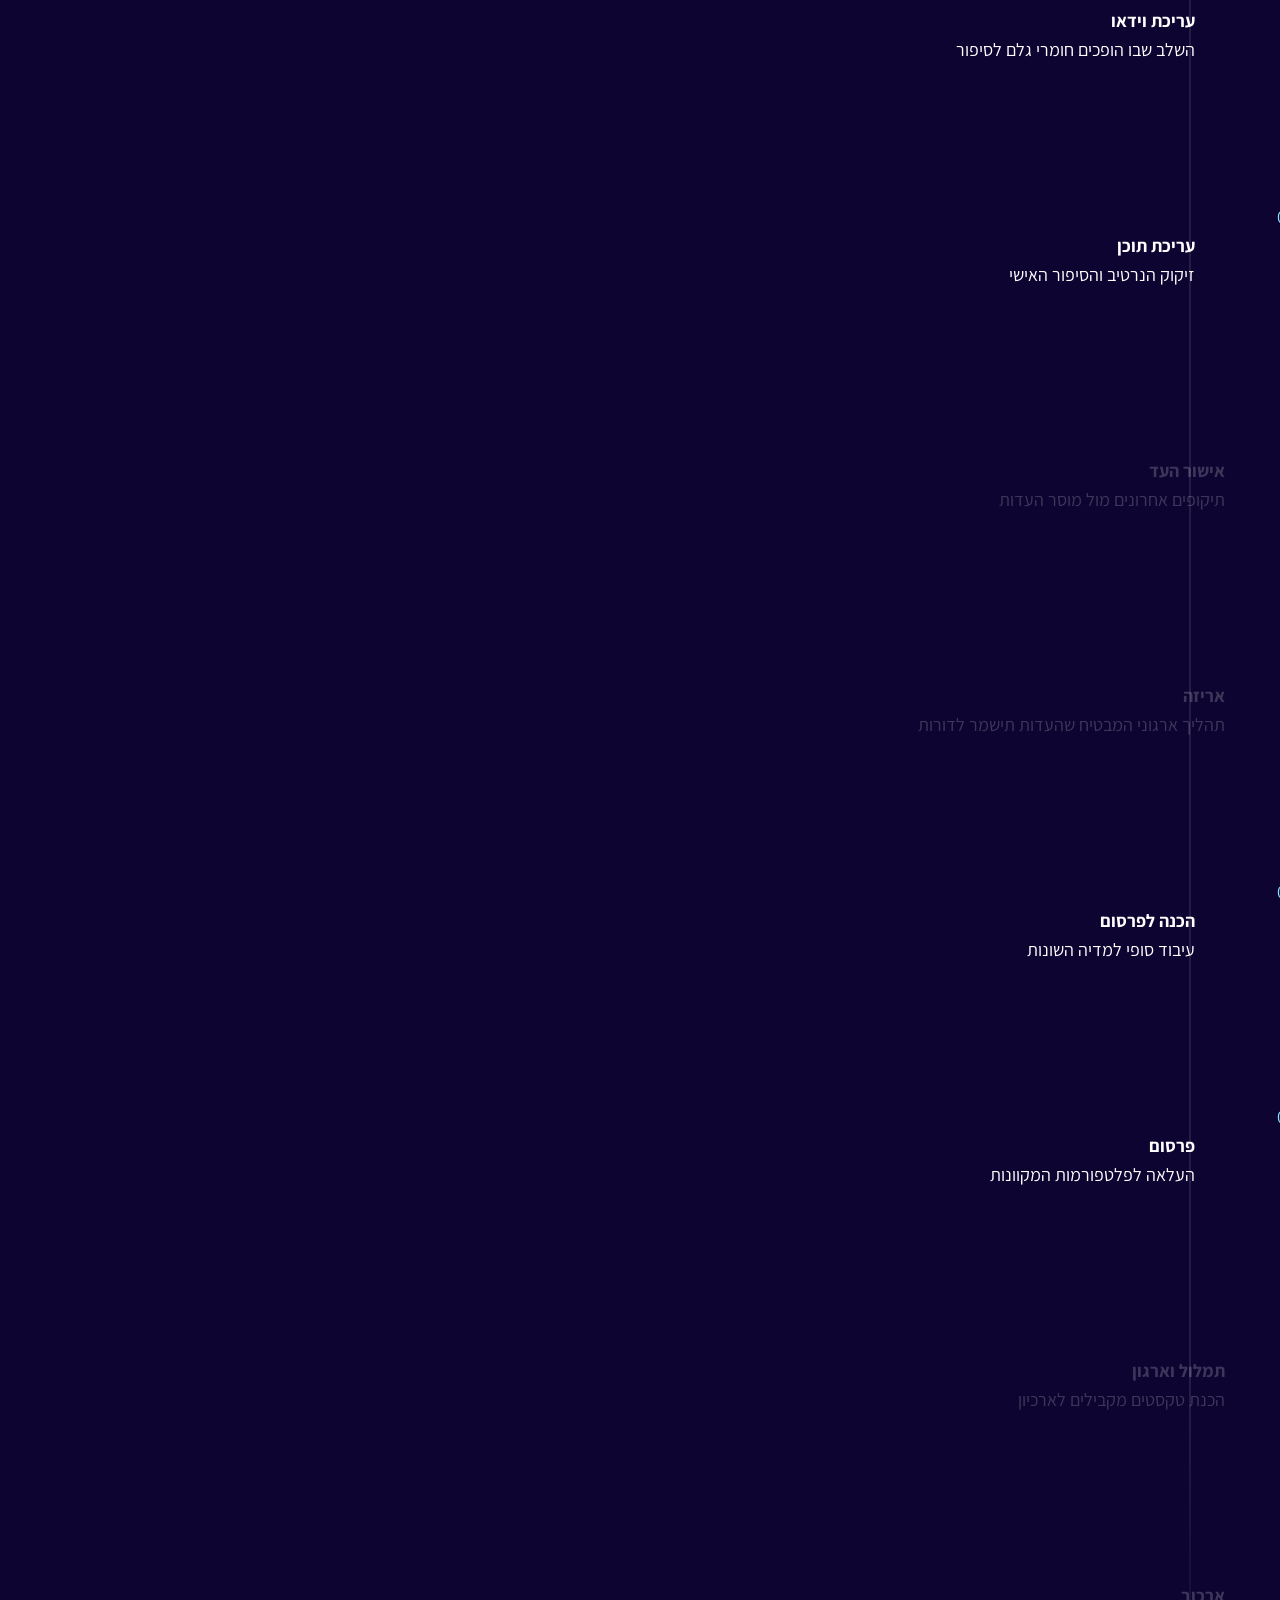
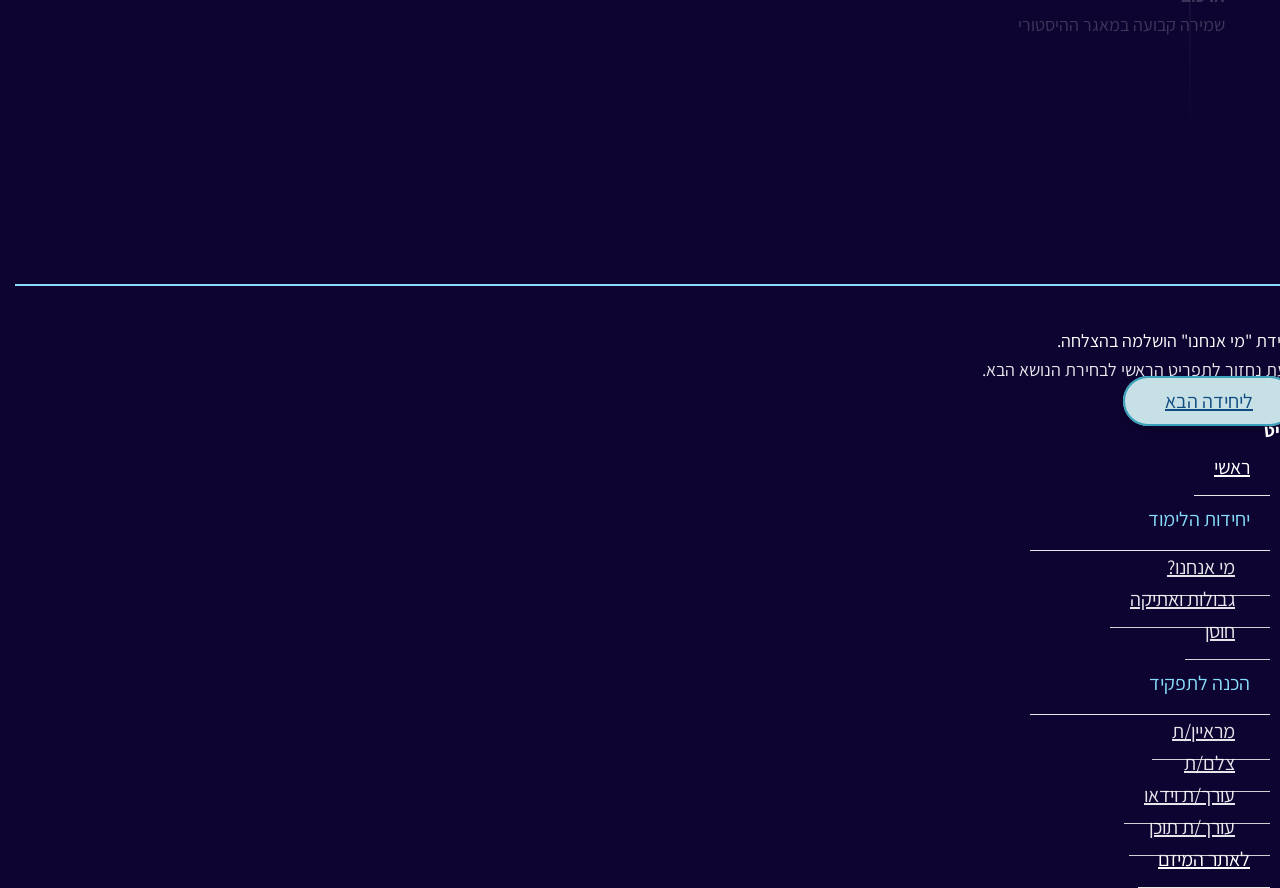
==== commit bdcfdb5d: "Update unit1.html 23.04 - design corrections" ====
--- a/unit1.html
+++ b/unit1.html
@@ -29,10 +29,10 @@
 
             <header class="d-flex justify-content-between p-3 align-items-center border-bottom border-secondary">
                 <div class="logo-icon">
-                    <a href="https://www.edut710.org/" target="_blank" rel="noopener noreferrer"
-                        aria-label="מעבר לאתר הרשמי של עדות 710" class="d-inline-flex align-items-center"
+                    <a href="index.html"
+                        aria-label="חזרה לעמוד הראשי" class="d-inline-flex align-items-center"
                         style="min-width: 44px; min-height: 44px;">
-                        <img src="images/logo.svg" alt="לוגו עדות 710 - מעבר לאתר הארגון"
+                        <img src="images/logo.svg" alt="לוגו עדות 710 - חזרה לעמוד הראשי"
                             style="height: 44px; width: auto;">
                     </a>
                 </div>
@@ -89,8 +89,11 @@
 
                     <p class="subtitle text-center mx-auto mb-4 px-2">
                         עדות 710 הוקם מיד לאחר אירועי שבעה באוקטובר בידי מתנדבים ומתנדבות מובילים מתחום הקולנוע
-                        הדוקומנטרי, המחקר ההיסטורי ובריאות הנפש, במטרה להקים מאגר עדויות מצולמות של שורדי ושורדותאירועי
-                        שבעה באוקטובר.<br><br>
+                        הדוקומנטרי, המחקר ההיסטורי ובריאות הנפש, במטרה להקים מאגר עדויות מצולמות של שורדי ושורדות אירועי
+                        שבעה באוקטובר.
+                    </p>
+                    </br>
+                    <p class="subtitle text-center mx-auto mb-4 px-2">
                         מתוך הכרה בערך ההיסטורי של תיעוד ושימור קולות אלה. הארגון שם לעצמו למטרה לבנות מאגר עדויות
                         אשר יישמר לדורות וישמש כארכיון העדויות הלאומי של שבעה באוקטובר.
                     </p>
@@ -110,7 +113,7 @@
 
                 <!-- Video Concept Section -->
                 <div class="text-center mb-5">
-                    <h2 class="fs-4 fw-bold mb-3">למה אנחנו כאן?</h2>
+                    <h2 class="mb-3">למה אנחנו כאן?</h2>
 
                     <div class="hint-box">
                         לחצו על התמונה לצפייה
@@ -130,7 +133,7 @@
 
                 <!-- Goals Accordion Section -->
                 <div class="text-center mb-5">
-                    <h2 class="fs-4 fw-bold mb-3">המטרות שמובילות אותנו</h2>
+                    <h2 class="mb-3">המטרות שמובילות אותנו</h2>
 
                     <p class="subtitle text-center mx-auto mb-4 px-2">
                         כל פעולה קטנה שלכם בשטח או מול המחשב מגשימה את אחת ממטרות המיזם.
@@ -230,7 +233,7 @@
 
                 <!-- Uniqueness Carousel Section -->
                 <div class="text-center mb-5">
-                    <h2 class="fs-4 fw-bold mb-3">הייחוד שלנו</h2>
+                    <h2 class="mb-3">הייחוד שלנו</h2>
 
                     <div class="hint-box">
                         לחצו על הסימנים בתמונה או השתמשו בחצים כדי להכיר את מאפייני המיזם.
@@ -243,22 +246,20 @@
                             <div class="carousel-item active">
                                 <div class="d-flex justify-content-center align-items-center mb-4 px-3 gap-3">
                                     <button class="custom-carousel-control flex-shrink-0" type="button"
-                                        data-bs-target="#uniquenessCarousel" data-bs-slide="prev">
-                                        <svg width="24" height="24" viewBox="0 0 24 24" fill="none"
-                                            stroke="currentColor" stroke-width="2" stroke-linecap="round"
-                                            stroke-linejoin="round">
-                                            <polyline points="9 18 15 12 9 6"></polyline>
+                                        data-bs-target="#uniquenessCarousel" data-bs-slide="prev"
+                                        style="border: none; background: transparent; cursor: pointer; opacity: 1; padding: 0;">
+                                        <svg width="36" height="36" viewBox="0 0 24 24" fill="#ffffff">
+                                            <path d="M12 4l-1.41 1.41L16.17 11H4v2h12.17l-5.58 5.59L12 20l8-8z" />
                                         </svg>
                                     </button>
                                     <div class="uniqueness-pill flex-grow-1 text-center fw-normal">
                                         פרויקט ארוך טווח פתוח לציבור.
                                     </div>
                                     <button class="custom-carousel-control flex-shrink-0" type="button"
-                                        data-bs-target="#uniquenessCarousel" data-bs-slide="next">
-                                        <svg width="24" height="24" viewBox="0 0 24 24" fill="none"
-                                            stroke="currentColor" stroke-width="2" stroke-linecap="round"
-                                            stroke-linejoin="round">
-                                            <polyline points="15 18 9 12 15 6"></polyline>
+                                        data-bs-target="#uniquenessCarousel" data-bs-slide="next"
+                                        style="border: none; background: transparent; cursor: pointer; opacity: 1; padding: 0;">
+                                        <svg width="36" height="36" viewBox="0 0 24 24" fill="#ffffff">
+                                            <path d="M20 11H7.83l5.59-5.59L12 4l-8 8 8 8 1.41-1.41L7.83 13H20v-2z" />
                                         </svg>
                                     </button>
                                 </div>
@@ -276,22 +277,20 @@
                             <div class="carousel-item">
                                 <div class="d-flex justify-content-center align-items-center mb-4 px-3 gap-3">
                                     <button class="custom-carousel-control flex-shrink-0" type="button"
-                                        data-bs-target="#uniquenessCarousel" data-bs-slide="prev">
-                                        <svg width="24" height="24" viewBox="0 0 24 24" fill="none"
-                                            stroke="currentColor" stroke-width="2" stroke-linecap="round"
-                                            stroke-linejoin="round">
-                                            <polyline points="9 18 15 12 9 6"></polyline>
+                                        data-bs-target="#uniquenessCarousel" data-bs-slide="prev"
+                                        style="border: none; background: transparent; cursor: pointer; opacity: 1; padding: 0;">
+                                        <svg width="36" height="36" viewBox="0 0 24 24" fill="#ffffff">
+                                            <path d="M12 4l-1.41 1.41L16.17 11H4v2h12.17l-5.58 5.59L12 20l8-8z" />
                                         </svg>
                                     </button>
                                     <div class="uniqueness-pill flex-grow-1 text-center fw-normal">
                                         מאגר עדויות מצולמות ברמה קולנועית.
                                     </div>
                                     <button class="custom-carousel-control flex-shrink-0" type="button"
-                                        data-bs-target="#uniquenessCarousel" data-bs-slide="next">
-                                        <svg width="24" height="24" viewBox="0 0 24 24" fill="none"
-                                            stroke="currentColor" stroke-width="2" stroke-linecap="round"
-                                            stroke-linejoin="round">
-                                            <polyline points="15 18 9 12 15 6"></polyline>
+                                        data-bs-target="#uniquenessCarousel" data-bs-slide="next"
+                                        style="border: none; background: transparent; cursor: pointer; opacity: 1; padding: 0;">
+                                        <svg width="36" height="36" viewBox="0 0 24 24" fill="#ffffff">
+                                            <path d="M20 11H7.83l5.59-5.59L12 4l-8 8 8 8 1.41-1.41L7.83 13H20v-2z" />
                                         </svg>
                                     </button>
                                 </div>
@@ -312,7 +311,7 @@
 
                 <!-- Organization Structure Section -->
                 <div class="text-center mb-5">
-                    <h2 class="fs-4 fw-bold mb-3">מבנה פעילות: חברי הוועד המנהל</h2>
+                    <h2 class="mb-3">מבנה פעילות: חברי הוועד המנהל</h2>
 
                     <div class="hint-box">
                         לחצו על מבנה פעילות לראות מי השותפים הפעילים
@@ -427,292 +426,289 @@
                 </div>
 
                 <hr class="section-divider">
-                <section class="container-fluid py-5 team-section-dark mt-5">
-                    <div class="container text-center text-white">
-                        <h2 class="mb-4" style="font-family: 'Karantina'; font-size: 3.5rem;">האנשים מאחורי עדות</h2>
-
-                        <p class="mx-auto mb-4 px-3"
-                            style="max-width: 800px; font-size: 1.125rem; line-height: 1.6; opacity: 0.9;">
-                            המתנדבות והמתנדבים ב"עדות 710" באים ממקומות שונים במובן הגיאוגרפי, המקצועי והרגשי.<br>
-                            בדרך קסם נוצר ארגון של מתנדבים ומתנדבות שבמסירות מוחלטת עושים הכל ללא שום ציפייה לתמורה
-                            חומרית או אישית.
-                        </p>
-
-                        <div class="hint-box">
-                            כדי להכיר את חברי וחברות הצוות, יש ללחוץ על החצים. לפרטים נוספים, ניתן ללחוץ על כפתור
-                            ההרחבה.
-                        </div>
-
-                        <!-- 3D Carousel Only for Images -->
-                        <div class="team-3d-carousel-wrapper mx-auto mb-4"
-                            style="position: relative; max-width: 100%; height: 280px; perspective: 1200px; overflow: visible; display: flex; align-items: center; justify-content: center;">
-                            <div id="team3DCarousel"
-                                class="team-3d-container w-100 h-100 position-relative d-flex justify-content-center align-items-center"
-                                style="transform-style: preserve-3d;">
-
-                                <!-- Card 1 -->
-                                <div class="team-3d-card active" data-index="0" data-name="עדי נחשון"
-                                    data-role="שותפויות אסטרטגיות ופיתוח תוכן">
-                                    <div class="img-wrapper">
-                                        <img src="https://static.wixstatic.com/media/747277_40906a3ba0b34e2ba09f42820c23399f~mv2.jpg"
-                                            class="team-img" alt="עדי נחשון">
-                                    </div>
-                                    <div class="d-none card-bio">ילידת הארץ, דור 15, ונדמה כי משהו בחיבור הכל כך שורשי
-                                        הזה משפיע על כל העשייה שלי. בעלת רקע אקדמי בלימודי אמנות ויהדות , ואמנות ככלי
-                                        לשינוי חברתי. כל חיי אני פועלת בשדה התרבות - אמנות פלסטית, כתיבה ביוגרפית,
-                                        קולנוע דוקומנטרי ועוד - כחוקרת, מפתחת תוכן, ומובילת מיזמים חברתיים, תרבותיים
-                                        בעשור האחרון, מייסדת ומנחה את מיזם "נהר מעדן – אמנים יוצרים דיוקן אישי וחברתי"
-                                        הפועל בקהילות בישראל ובחו"ל הצטרפתי לעדות 710 בנוב' 2023, כשותפה לצוות ההובלה,
-                                        בתחום פיתוח משאבים, שותפויות אסטרטגיות ופיתוח תוכן.</div>
-                                </div>
-
-                                <!-- Card 2 -->
-                                <div class="team-3d-card" data-index="1" data-name="גיל לוין"
-                                    data-role="מנכ״ל עדות 710">
-                                    <div class="img-wrapper">
-                                        <img src="https://static.wixstatic.com/media/747277_de889f063a0c410e8b8ee671d5ddc46d~mv2.jpg"
-                                            class="team-img" alt="גיל לוין">
-                                    </div>
-                                    <div class="d-none card-bio">בן 43, מתגורר בתל אביב. עד 2015 עובד סוציאלי בתחום
-                                        ילדים ונוער- במרכז חירום לילדים בתל-אביב ולאחר מכן בפנימייה פוסט-אישפוזית לנוער
-                                        בפרדס חנה. מ-2015 ועד היום, צלם סטילס ומורה לצילום, בעל סטודיו לצילום בתל-אביב.
-                                        מצלם פורטרטים ונוף, ומתמחה בצילום אנלוגי. ממקימי ״עדות 710״ ובצוות ההובלה של
-                                        הארגון מתחילתו. פעילותו בארגון במהלך השנה הראשונה כללה עבודה כמראיין וכצלם,
-                                        ריכוז והובלה של צוותי השטח- צילום וראיון, וריכוז של צוות הליווי הרגשי. מדצמבר
-                                        2024, מנכ״ל בפועל של ״עדות 710״.</div>
-                                </div>
-
-                                <!-- Card 3 -->
-                                <div class="team-3d-card" data-index="2" data-name="ירון שלמי" data-role="יועץ משפטי">
-                                    <div class="img-wrapper">
-                                        <img src="https://static.wixstatic.com/media/c4232e_19b2228bccad40c786354125a3ce5d4f~mv2.jpg"
-                                            class="team-img" alt="ירון שלמי">
-                                    </div>
-                                    <div class="d-none card-bio">יועמ"ש עדות 710 מאז הקמתה באוקטובר 2023, חבר הועד המנהל
-                                        וצוות ההובלה. בעל תואר שני (LLM) במשפט וטכנולוגיה מאוניברסיטת חיפה, ותואר שני
-                                        בהסטוריה (MA) מאוניברסיטת תל אביב. עוסק בתחום הקניין הרוחני, זכויות יוצרים, דיני
-                                        תקשורת ומדיה. מתגורר במושב אביאל, נשוי לדנית ואב לתמרי, אולי ונעמה.</div>
-                                </div>
-
-                                <!-- Card 4 -->
-                                <div class="team-3d-card" data-index="3" data-name="טליה אבישי"
-                                    data-role="מייסדת שותפה, פרויקט כיתות כוננות">
-                                    <div class="img-wrapper">
-                                        <img src="https://static.wixstatic.com/media/eb8ac6_ad4186532a17407fa9d6e853db6a618d~mv2.jpeg"
-                                            class="team-img" alt="טליה אבישי">
-                                    </div>
-                                    <div class="d-none card-bio">יוצרת מדיה דוקומנטרית בצילום. ממייסדי עדות 710, מפיקה
-                                        ראשית של פרויקט כיתות הכוננות, רכזת קהילות ניר עוז, כרם שלום ושדרות. בעלת תואר
-                                        בתקשורת ובבינוי קהילה. מרצה ומנחת קבוצות.</div>
-                                </div>
-
-                                <!-- Card 5 -->
-                                <div class="team-3d-card" data-index="4" data-name="תמר גן-צבי"
-                                    data-role="מנהלת מחלקת עריכת וידאו">
-                                    <div class="img-wrapper">
-                                        <img src="https://static.wixstatic.com/media/747277_4da91552697c41ada667196ce169ee51~mv2.jpg"
-                                            class="team-img" alt="תמר גן-צבי">
-                                    </div>
-                                    <div class="d-none card-bio">עורכת סרטים (לרוב) תיעודיים. מרצה בכירה בבית הספר
-                                        לקולנוע ולאומנויות מעלה בירושלים, ובמסגרת זו גם חונכת את הסטודנטים בעריכת סרטי
-                                        הגמר. הצטרפתי ל״עדות 710״ בתאריך 10.10.23 כדי לערוך עדויות, וזכיתי להיות חלק
-                                        מהצוות שהגדיר את הקווים המנחים ואת תהליכי העבודה המוקפדים שלנו. כיום מנהלת את
-                                        מחלקת עריכת הוידאו במיזם. ירושלמית, מלידה ועד בכלל, נשואה ואמא לשלוש.</div>
-                                </div>
-
-                                <!-- Card 6 -->
-                                <div class="team-3d-card" data-index="5" data-name="שגיא אלוני"
-                                    data-role="מייסד שותף ויו״ר">
-                                    <div class="img-wrapper">
-                                        <img src="https://static.wixstatic.com/media/747277_daf6654444674ebaa253efe03ea275f3~mv2.jpeg"
-                                            class="team-img" alt="שגיא אלוני">
-                                    </div>
-                                    <div class="d-none card-bio">אבא של בן, ירדן ורז. בחיים הרגילים שלי עצמאי, מנהל
-                                        פרויקטים בתחום התשתיות והסביבה. עובד, בין היתר, על הקמת הרכבת הקלה והמטרו של גוש
-                                        דן. כשלא מגדל ילדים או בעבודה, אוהב לחשוב על הרעיונות הגדולים של הפיזיקה,
-                                        הביולוגיה, ההיסטוריה, הפילוסופיה, האמנות והקולנוע. ב-07.10, ביחד עם קבוצה קטנה
-                                        של אנשים שאת רובם לא הכרתי, הקמתי את עדות 710. מאז החיים שלי, ושל הרבה אחרים,
-                                        השתנו מאד. משמש כיו"ר עדות 710 וגאה בכל השותפים לדרך.</div>
-                                </div>
-
-                                <!-- Card 7 -->
-                                <div class="team-3d-card" data-index="6" data-name="יעל נצר"
-                                    data-role="מנהלת מחלקת ארכיב">
-                                    <div class="img-wrapper">
-                                        <img src="https://static.wixstatic.com/media/3066f7_f61fb1c3fa2c4436854834ff3d0ec00b~mv2.jpeg"
-                                            class="team-img" alt="יעל נצר">
-                                    </div>
-                                    <div class="d-none card-bio">תואר שלישי במדעי המחשב בתחום בלשנות חישובית ולימודי
-                                        תואר שני בספרות עברית באוניברסיטת בן גוריון. חוקרת מובילה במרכז למדעי הרוח
-                                        הדיגיטליים באוניברסיטה העברית ושותפה במעבדת מדעי הרוח הדיגיטליים בחיפה. מלמדת,
-                                        חוקרת ובונה ארכיונים דיגיטליים אישיים ולא מוסדיים (עם קרן שוסטר). ממובילות
-                                        ארכיון ׳המזרחיון׳ למאבקים חברתיים. מיד אחרי שבעה באוקטובר הבנו את חשיבות תיעוד
-                                        האירועים, נתקלנו בקריאה להשתתפות בעדות 710 והצטרפנו - כדי להקים ולבסס את תשתית
-                                        הידע ליצירת הארכיון ההיסטורי.</div>
-                                </div>
-
-                                <!-- Card 8 -->
-                                <div class="team-3d-card" data-index="7" data-name="חיה שאשא קרופניק"
-                                    data-role="ניהול מערך צילום וראיונות">
-                                    <div class="img-wrapper">
-                                        <img src="https://static.wixstatic.com/media/84c70a_be749308b18044c09b59db125fe4d569~mv2.jpg"
-                                            class="team-img" alt="חיה שאשא קרופניק">
-                                    </div>
-                                    <div class="d-none card-bio">מנתחת מערכות מידע ומנהלת פרוייקטים בתחום המחשוב. בוגרת
-                                        תואר ראשון במתמטיקה ותואר שני בחקר ביצועים וניתוח מערכות מהטכניון. ביוני 2023
-                                        פרשתי מחברת החשמל, בה עבדתי 25 שנים מרתקות בתחום מערכות המידע. בעשור האחרון
-                                        לעבודתי ניהלתי פרויקטי מחשוב מורכבים וחוצי ארגון. בעודי תרה אחרי אתגרים מקצועיים
-                                        חדשים, התעוררנו לבוקר הנורא של ה - 7/10. מתוך צורך פנימי לתרום במציאות הטראגית
-                                        שנחתה עלינו, והבנה שהאירוע מחייב תיעוד והנצחה, הצטרפתי למיזם עדות 710 בסמוך
-                                        להקמתו. אני חברה בוועד המנהל של הארגון. מנהלת, ביחד עם גיל לוין, את מחלקת הראיון
-                                        והצילום. בנוסף, פעילה בישום והטמעת מערכות המידע במיזם. נשואה ואמא לשלושה, גרה
-                                        ביישוב נופית.</div>
-                                </div>
-
-                                <!-- Card 9 -->
-                                <div class="team-3d-card" data-index="8" data-name="נטע דקל" data-role="מנהל כספים">
-                                    <div class="img-wrapper">
-                                        <img src="https://static.wixstatic.com/media/3c55ec_a4390f42dcdf401a99b44f724d99ddf8~mv2.jpg"
-                                            class="team-img" alt="נטע דקל">
-                                    </div>
-                                    <div class="d-none card-bio">בן 62 ממושב בני עטרות. רואה חשבון ובעל תואר שני במנהל
-                                        עסקים. כיום, יועץ עצמאי בתחום מערכות המידע וצלם רחוב, דוקומנטרי ותרבויות. מראשית
-                                        2023 שותף בצוות צלמים המתעדים את המחאה ומה- 7 באוקטובר 2023 ממקימי עדות 710,
-                                        ומשמש כמנהל הכספים של האגודה. בנוסף אני מצלם עדויות של ניצולים ושורדים מאירועי
-                                        השבת השחורה של ה- 7/10.</div>
-                                </div>
-
-                                <!-- Card 10 -->
-                                <div class="team-3d-card" data-index="9" data-name="ד״ר אוהד אופז"
-                                    data-role="מייסד שותף, מנהל קולנועי">
-                                    <div class="img-wrapper">
-                                        <img src="https://static.wixstatic.com/media/3af8bd_6cae30945d544c3aa9cd096f4851f254~mv2.jpg"
-                                            class="team-img" alt="אוהד אופז">
-                                    </div>
-                                    <div class="d-none card-bio">ד"ר אוהד אופז, מיוזמי עדות 710, מוביל תחום תיעוד,
-                                        קולנוע ופוסט במיזם. קולנוען, איש חינוך, מרצה בכיר במכללת אורנים, חוקר אתיקה
-                                        דוקומנטרית ומומחה למיזמי מדיה ועדות חברתיים והיסטוריים טראומטיים. יוצר שותף של
-                                        הסרט התיעודי "המקשיב" (עם מיכה ליבנה), המביא את סיפורו וגישתו של דורי לאוב,
-                                        פסיכיאטר ניצול שואה, יוזם ארכיון העדויות הראשון.</div>
-                                </div>
-
-                                <!-- Card 11 -->
-                                <div class="team-3d-card" data-index="10" data-name="איתי קן-תור"
-                                    data-role="מייסד שותף, פיתוח משאבים">
-                                    <div class="img-wrapper">
-                                        <img src="https://static.wixstatic.com/media/247eec_7e25fb2171504eaf85a5b47f92019a49~mv2.jpg"
-                                            class="team-img" alt="איתי קן-תור">
-                                    </div>
-                                    <div class="d-none card-bio">קולנוען, איש חינוך ופעיל תרבות. מייסד שותף וחבר צוות
-                                        ההובלה של עדות 710, אחראי על שיתופי הפעולה וגיוס המשאבים. זכיתי לביים ולהפיק
-                                        עשרות סרטים וסדרות תעודה אשר הוקרנו בארץ ובעולם וזכו בפרסים רבים. בשנת 2005
-                                        הייתי מפיק שותף של כל סרטי התצוגה במוזיאון יד ושם. לצד פעילותי הקולנועית, אני
-                                        מרצה במכללת אורנים ובאוניברסיטה הפתוחה ומכהן כמדריך ארצי להפקות סרטים במשרד
-                                        החינוך. יזמתי מיזמי תרבות ואני שותף להובלת פסטיבל דרך הנדיב ודיאלוג דרך קולנוע.
-                                        בעבר הייתי חבר בהנהלות האקדמיה הישראלית לקולנוע ולטלוויזיה והפורום הדוקומנטרי
-                                        בישראל. נשוי למיכל ואב לפרדס, ארבל ומשוש.</div>
-                                </div>
-
-                                <!-- Card 12 -->
-                                <div class="team-3d-card" data-index="11" data-name="ד״ר רננה קידר"
-                                    data-role="מנהלת אקדמית, מנהלת תוכן">
-                                    <div class="img-wrapper">
-                                        <img src="https://static.wixstatic.com/media/aa3390_6df098777fa24ed99df3090083755053~mv2.jpg"
-                                            class="team-img" alt="רננה קידר">
-                                    </div>
-                                    <div class="d-none card-bio">אני מרצה בכירה למשפטים ומדעי הרוח הדיגיטליים
-                                        באוניברסיטה העברית בירושלים. באוניברסיטה, אני המנהלת האקדמי של המרכז למדעי הרוח
-                                        הדיגיטליים ועומדת בראש מעבדת אלפרד לנדקר לניתוח חישובי של עדויות שואה. במחקר שלי
-                                        אני מנתחת נרטיבים משפטיים ועדויות של פשעי זוועה המוניים והפרות זכויות אדם
-                                        שיטתיות תוך שימוש בטכניקות מתקדמות של ניתוח טקסט חישובי מתחומי מדעי הרוח
-                                        הדיגיטליים ועיבוד שפה טבעית.</div>
-                                </div>
-
-                                <!-- Card 13 -->
-                                <div class="team-3d-card" data-index="12" data-name="ישי פרנקל" data-role="מנהל דיגיטל">
-                                    <div class="img-wrapper">
-                                        <img src="https://static.wixstatic.com/media/428ef1_997b6ac254c94c77bcf880a36de0de51~mv2.png"
-                                            class="team-img" alt="ישי פרנקל">
-                                    </div>
-                                    <div class="d-none card-bio">בן 24 משדרות. בוגר תנועת אחריי ומשצ״ים, בוגר שנת שירות
-                                        של הסוכנות היהודית בקנדה. פעיל חברתי, מנגן בחצוצרה ותופים ומפתח אוטומציות בחברת
-                                        Healthy.io. בגיל 10 פתח ערוץ יוטיוב (HowToEvery) עם הדרכות על תוכנות מחשב, עריכת
-                                        וידאו וחדשות טכנולוגיה. שיחק בהצגות של האופרה הקלה בנגב ומעבדתרבות דימונה. מנהל
-                                        מחלקת דיגיטל ופרסום בעדות 710.</div>
-                                </div>
-
-                                <!-- Card 14 -->
-                                <div class="team-3d-card" data-index="13" data-name="רונית ניר"
-                                    data-role="מנהלת רכזי קהילות">
-                                    <div class="img-wrapper">
-                                        <img src="https://static.wixstatic.com/media/1158fe_2c97c09550b943eb8638889779cd2a1e~mv2.jpg"
-                                            class="team-img" alt="רונית ניר">
-                                    </div>
-                                    <div class="d-none card-bio">נשואה לאוהד ואמא לגיא, אריאל ופלג. בחיי היומיום עוסקת
-                                        בייעוץ אסטרטגי לתכנון פרויקטים תיירותיים ושותפה בחברת ר.א.ש תיירותי. מלווה עשרות
-                                        פרויקטים בייעוץ רעיוני, סטטוטורי וכלכלי בתחום התיירות. במסגרת כך עוסקת גם בתכנון
-                                        המרחב התיירותי בנגב המערבי, מה שהוביל אותי להצטרף ולסייע בעדות 710 בחיבור לשטח,
-                                        ליישובים ולתושבים. הצטרפתי לעדות 710 בתחילת הדרך ואני שותפה בצוות המוביל המתווה
-                                        את תהליך העבודה. אחראית על תחום ניהול הקהילות ומשתדלת לסייע גם בתחקיר וחיבור
-                                        לעדים ועדויות ובגיוס תרומות לפרויקט. גאה מאוד להיות חלק מהצוות המדהים של עדות
-                                        710.</div>
-                                </div>
-
-                                <!-- Card 15 -->
-                                <div class="team-3d-card" data-index="14" data-name="ניר דפנא"
-                                    data-role="מנהל מחשוב ומערכות מידע">
-                                    <div class="img-wrapper">
-                                        <img src="https://static.wixstatic.com/media/41c5af_679826820930470a9b65f8b552f30db3~mv2.jpg"
-                                            class="team-img" alt="ניר דפנא">
-                                    </div>
-                                    <div class="d-none card-bio">נשוי למיכל ואב לרועי ויונתן, נולדתי וגדלתי בקיבוץ מעוז
-                                        חיים אשר בעמק המעיינות. "הייטקיסט" ואוהב טכנולוגיה, צלם חובב, סבא רבא שלי היה
-                                        משורר וסבא שלי היה משורר וצלם. רץ למרחקים ארוכים ורוכב אופניים ואופנועים אוהב כל
-                                        ספורט אתגרי (כמעט). ממקימי ומובילי עדות 710, אחראי על תחום פיתוח מערכות המידע
-                                        ומצלם מידי פעם.</div>
-                                </div>
-
-                                <!-- Card 16 -->
-                                <div class="team-3d-card" data-index="15" data-name="מיכל בן-שושן"
-                                    data-role="מייסדת שותפה, מנהלת תפעול">
-                                    <div class="img-wrapper">
-                                        <img src="https://static.wixstatic.com/media/3513b4_f6e82fb349024bf2bf2bbcb8a231ac55~mv2.jpg"
-                                            class="team-img" alt="מיכל בן-שושן">
-                                    </div>
-                                    <div class="d-none card-bio">ממיסדות עדות 710, ומנהלת תפעול. פועלת לקידום יעדי
-                                        הארגון, תיעוד, שימור והנגשת עדויות.</div>
-                                </div>
-                            </div>
-
-                            <!-- Controls -->
-                            <button id="teamNextBtn" class="carousel-control-next"
-                                style="width: 80px; z-index: 100; border: none; background: transparent; cursor: pointer; opacity: 1;">
-                                <svg width="50" height="50" viewBox="0 0 24 24" fill="#ffffff">
-                                    <path d="M20 11H7.83l5.59-5.59L12 4l-8 8 8 8 1.41-1.41L7.83 13H20v-2z" />
-                                </svg>
-                            </button>
-                            <button id="teamPrevBtn" class="carousel-control-prev"
-                                style="width: 80px; z-index: 100; border: none; background: transparent; cursor: pointer; opacity: 1;">
-                                <svg width="50" height="50" viewBox="0 0 24 24" fill="#ffffff">
-                                    <path d="M12 4l-1.41 1.41L16.17 11H4v2h12.17l-5.58 5.59L12 20l8-8z" />
-                                </svg>
-                            </button>
-                        </div>
-
-                        <!-- Dynamic Info Section -->
-                        <div class="team-info-section mx-auto mt-4" style="max-width: 400px;">
-                            <div class="d-flex align-items-center justify-content-center mb-2">
-                                <hr class="flex-grow-1 border-white opacity-100 m-0" style="border-width: 2px;">
-                                <h3 id="dynamicTeamName" class="h3 fw-bold mx-4 mb-0"
-                                    style="font-family: 'Heebo', sans-serif;">גיל לוין</h3>
-                                <hr class="flex-grow-1 border-white opacity-100 m-0" style="border-width: 2px;">
-                            </div>
-                            <p id="dynamicTeamRole" class="fs-5 mb-4 opacity-75">מנכ״ל עדות 710</p>
-                            <button id="teamExpandBtn"
-                                class="btn bg-white text-dark fw-bold rounded-pill px-5 py-2 fs-5">להרחבה</button>
-                        </div>
-                    </div>
-                </section>
+
+
+                <div class="text-center mb-5">
+                    <h2 class="mb-3">האנשים מאחורי עדות</h2>
+
+                    <p class="mx-auto mb-4 px-3">
+                        המתנדבות והמתנדבים ב"עדות 710" באים ממקומות שונים במובן הגיאוגרפי, המקצועי והרגשי.<br>
+                        בדרך קסם נוצר ארגון של מתנדבים ומתנדבות שבמסירות מוחלטת עושים הכל ללא שום ציפייה לתמורה
+                        חומרית או אישית.
+                    </p>
+
+                    <div class="hint-box">
+                        כדי להכיר את חברי וחברות הצוות, יש ללחוץ על החצים. לפרטים נוספים, ניתן ללחוץ על כפתור
+                        ההרחבה.
+                    </div>
+
+                    <!-- 3D Carousel Only for Images -->
+                    <div class="team-3d-carousel-wrapper mx-auto mb-4"
+                        style="position: relative; max-width: 100%; height: 280px; perspective: 1200px; overflow: visible; display: flex; align-items: center; justify-content: center;">
+                        <div id="team3DCarousel"
+                            class="team-3d-container w-100 h-100 position-relative d-flex justify-content-center align-items-center"
+                            style="transform-style: preserve-3d;">
+
+                            <!-- Card 1 -->
+                            <div class="team-3d-card active" data-index="0" data-name="עדי נחשון"
+                                data-role="שותפויות אסטרטגיות ופיתוח תוכן">
+                                <div class="img-wrapper">
+                                    <img src="https://static.wixstatic.com/media/747277_40906a3ba0b34e2ba09f42820c23399f~mv2.jpg"
+                                        class="team-img" alt="עדי נחשון">
+                                </div>
+                                <div class="d-none card-bio">ילידת הארץ, דור 15, ונדמה כי משהו בחיבור הכל כך שורשי
+                                    הזה משפיע על כל העשייה שלי. בעלת רקע אקדמי בלימודי אמנות ויהדות , ואמנות ככלי
+                                    לשינוי חברתי. כל חיי אני פועלת בשדה התרבות - אמנות פלסטית, כתיבה ביוגרפית,
+                                    קולנוע דוקומנטרי ועוד - כחוקרת, מפתחת תוכן, ומובילת מיזמים חברתיים, תרבותיים
+                                    בעשור האחרון, מייסדת ומנחה את מיזם "נהר מעדן – אמנים יוצרים דיוקן אישי וחברתי"
+                                    הפועל בקהילות בישראל ובחו"ל הצטרפתי לעדות 710 בנוב' 2023, כשותפה לצוות ההובלה,
+                                    בתחום פיתוח משאבים, שותפויות אסטרטגיות ופיתוח תוכן.</div>
+                            </div>
+
+                            <!-- Card 2 -->
+                            <div class="team-3d-card" data-index="1" data-name="גיל לוין" data-role="מנכ״ל עדות 710">
+                                <div class="img-wrapper">
+                                    <img src="https://static.wixstatic.com/media/747277_de889f063a0c410e8b8ee671d5ddc46d~mv2.jpg"
+                                        class="team-img" alt="גיל לוין">
+                                </div>
+                                <div class="d-none card-bio">בן 43, מתגורר בתל אביב. עד 2015 עובד סוציאלי בתחום
+                                    ילדים ונוער- במרכז חירום לילדים בתל-אביב ולאחר מכן בפנימייה פוסט-אישפוזית לנוער
+                                    בפרדס חנה. מ-2015 ועד היום, צלם סטילס ומורה לצילום, בעל סטודיו לצילום בתל-אביב.
+                                    מצלם פורטרטים ונוף, ומתמחה בצילום אנלוגי. ממקימי ״עדות 710״ ובצוות ההובלה של
+                                    הארגון מתחילתו. פעילותו בארגון במהלך השנה הראשונה כללה עבודה כמראיין וכצלם,
+                                    ריכוז והובלה של צוותי השטח- צילום וראיון, וריכוז של צוות הליווי הרגשי. מדצמבר
+                                    2024, מנכ״ל בפועל של ״עדות 710״.</div>
+                            </div>
+
+                            <!-- Card 3 -->
+                            <div class="team-3d-card" data-index="2" data-name="ירון שלמי" data-role="יועץ משפטי">
+                                <div class="img-wrapper">
+                                    <img src="https://static.wixstatic.com/media/c4232e_19b2228bccad40c786354125a3ce5d4f~mv2.jpg"
+                                        class="team-img" alt="ירון שלמי">
+                                </div>
+                                <div class="d-none card-bio">יועמ"ש עדות 710 מאז הקמתה באוקטובר 2023, חבר הועד המנהל
+                                    וצוות ההובלה. בעל תואר שני (LLM) במשפט וטכנולוגיה מאוניברסיטת חיפה, ותואר שני
+                                    בהסטוריה (MA) מאוניברסיטת תל אביב. עוסק בתחום הקניין הרוחני, זכויות יוצרים, דיני
+                                    תקשורת ומדיה. מתגורר במושב אביאל, נשוי לדנית ואב לתמרי, אולי ונעמה.</div>
+                            </div>
+
+                            <!-- Card 4 -->
+                            <div class="team-3d-card" data-index="3" data-name="טליה אבישי"
+                                data-role="מייסדת שותפה, פרויקט כיתות כוננות">
+                                <div class="img-wrapper">
+                                    <img src="https://static.wixstatic.com/media/eb8ac6_ad4186532a17407fa9d6e853db6a618d~mv2.jpeg"
+                                        class="team-img" alt="טליה אבישי">
+                                </div>
+                                <div class="d-none card-bio">יוצרת מדיה דוקומנטרית בצילום. ממייסדי עדות 710, מפיקה
+                                    ראשית של פרויקט כיתות הכוננות, רכזת קהילות ניר עוז, כרם שלום ושדרות. בעלת תואר
+                                    בתקשורת ובבינוי קהילה. מרצה ומנחת קבוצות.</div>
+                            </div>
+
+                            <!-- Card 5 -->
+                            <div class="team-3d-card" data-index="4" data-name="תמר גן-צבי"
+                                data-role="מנהלת מחלקת עריכת וידאו">
+                                <div class="img-wrapper">
+                                    <img src="https://static.wixstatic.com/media/747277_4da91552697c41ada667196ce169ee51~mv2.jpg"
+                                        class="team-img" alt="תמר גן-צבי">
+                                </div>
+                                <div class="d-none card-bio">עורכת סרטים (לרוב) תיעודיים. מרצה בכירה בבית הספר
+                                    לקולנוע ולאומנויות מעלה בירושלים, ובמסגרת זו גם חונכת את הסטודנטים בעריכת סרטי
+                                    הגמר. הצטרפתי ל״עדות 710״ בתאריך 10.10.23 כדי לערוך עדויות, וזכיתי להיות חלק
+                                    מהצוות שהגדיר את הקווים המנחים ואת תהליכי העבודה המוקפדים שלנו. כיום מנהלת את
+                                    מחלקת עריכת הוידאו במיזם. ירושלמית, מלידה ועד בכלל, נשואה ואמא לשלוש.</div>
+                            </div>
+
+                            <!-- Card 6 -->
+                            <div class="team-3d-card" data-index="5" data-name="שגיא אלוני"
+                                data-role="מייסד שותף ויו״ר">
+                                <div class="img-wrapper">
+                                    <img src="https://static.wixstatic.com/media/747277_daf6654444674ebaa253efe03ea275f3~mv2.jpeg"
+                                        class="team-img" alt="שגיא אלוני">
+                                </div>
+                                <div class="d-none card-bio">אבא של בן, ירדן ורז. בחיים הרגילים שלי עצמאי, מנהל
+                                    פרויקטים בתחום התשתיות והסביבה. עובד, בין היתר, על הקמת הרכבת הקלה והמטרו של גוש
+                                    דן. כשלא מגדל ילדים או בעבודה, אוהב לחשוב על הרעיונות הגדולים של הפיזיקה,
+                                    הביולוגיה, ההיסטוריה, הפילוסופיה, האמנות והקולנוע. ב-07.10, ביחד עם קבוצה קטנה
+                                    של אנשים שאת רובם לא הכרתי, הקמתי את עדות 710. מאז החיים שלי, ושל הרבה אחרים,
+                                    השתנו מאד. משמש כיו"ר עדות 710 וגאה בכל השותפים לדרך.</div>
+                            </div>
+
+                            <!-- Card 7 -->
+                            <div class="team-3d-card" data-index="6" data-name="יעל נצר" data-role="מנהלת מחלקת ארכיב">
+                                <div class="img-wrapper">
+                                    <img src="https://static.wixstatic.com/media/3066f7_f61fb1c3fa2c4436854834ff3d0ec00b~mv2.jpeg"
+                                        class="team-img" alt="יעל נצר">
+                                </div>
+                                <div class="d-none card-bio">תואר שלישי במדעי המחשב בתחום בלשנות חישובית ולימודי
+                                    תואר שני בספרות עברית באוניברסיטת בן גוריון. חוקרת מובילה במרכז למדעי הרוח
+                                    הדיגיטליים באוניברסיטה העברית ושותפה במעבדת מדעי הרוח הדיגיטליים בחיפה. מלמדת,
+                                    חוקרת ובונה ארכיונים דיגיטליים אישיים ולא מוסדיים (עם קרן שוסטר). ממובילות
+                                    ארכיון ׳המזרחיון׳ למאבקים חברתיים. מיד אחרי שבעה באוקטובר הבנו את חשיבות תיעוד
+                                    האירועים, נתקלנו בקריאה להשתתפות בעדות 710 והצטרפנו - כדי להקים ולבסס את תשתית
+                                    הידע ליצירת הארכיון ההיסטורי.</div>
+                            </div>
+
+                            <!-- Card 8 -->
+                            <div class="team-3d-card" data-index="7" data-name="חיה שאשא קרופניק"
+                                data-role="ניהול מערך צילום וראיונות">
+                                <div class="img-wrapper">
+                                    <img src="https://static.wixstatic.com/media/84c70a_be749308b18044c09b59db125fe4d569~mv2.jpg"
+                                        class="team-img" alt="חיה שאשא קרופניק">
+                                </div>
+                                <div class="d-none card-bio">מנתחת מערכות מידע ומנהלת פרוייקטים בתחום המחשוב. בוגרת
+                                    תואר ראשון במתמטיקה ותואר שני בחקר ביצועים וניתוח מערכות מהטכניון. ביוני 2023
+                                    פרשתי מחברת החשמל, בה עבדתי 25 שנים מרתקות בתחום מערכות המידע. בעשור האחרון
+                                    לעבודתי ניהלתי פרויקטי מחשוב מורכבים וחוצי ארגון. בעודי תרה אחרי אתגרים מקצועיים
+                                    חדשים, התעוררנו לבוקר הנורא של ה - 7/10. מתוך צורך פנימי לתרום במציאות הטראגית
+                                    שנחתה עלינו, והבנה שהאירוע מחייב תיעוד והנצחה, הצטרפתי למיזם עדות 710 בסמוך
+                                    להקמתו. אני חברה בוועד המנהל של הארגון. מנהלת, ביחד עם גיל לוין, את מחלקת הראיון
+                                    והצילום. בנוסף, פעילה בישום והטמעת מערכות המידע במיזם. נשואה ואמא לשלושה, גרה
+                                    ביישוב נופית.</div>
+                            </div>
+
+                            <!-- Card 9 -->
+                            <div class="team-3d-card" data-index="8" data-name="נטע דקל" data-role="מנהל כספים">
+                                <div class="img-wrapper">
+                                    <img src="https://static.wixstatic.com/media/3c55ec_a4390f42dcdf401a99b44f724d99ddf8~mv2.jpg"
+                                        class="team-img" alt="נטע דקל">
+                                </div>
+                                <div class="d-none card-bio">בן 62 ממושב בני עטרות. רואה חשבון ובעל תואר שני במנהל
+                                    עסקים. כיום, יועץ עצמאי בתחום מערכות המידע וצלם רחוב, דוקומנטרי ותרבויות. מראשית
+                                    2023 שותף בצוות צלמים המתעדים את המחאה ומה- 7 באוקטובר 2023 ממקימי עדות 710,
+                                    ומשמש כמנהל הכספים של האגודה. בנוסף אני מצלם עדויות של ניצולים ושורדים מאירועי
+                                    השבת השחורה של ה- 7/10.</div>
+                            </div>
+
+                            <!-- Card 10 -->
+                            <div class="team-3d-card" data-index="9" data-name="ד״ר אוהד אופז"
+                                data-role="מייסד שותף, מנהל קולנועי">
+                                <div class="img-wrapper">
+                                    <img src="https://static.wixstatic.com/media/3af8bd_6cae30945d544c3aa9cd096f4851f254~mv2.jpg"
+                                        class="team-img" alt="אוהד אופז">
+                                </div>
+                                <div class="d-none card-bio">ד"ר אוהד אופז, מיוזמי עדות 710, מוביל תחום תיעוד,
+                                    קולנוע ופוסט במיזם. קולנוען, איש חינוך, מרצה בכיר במכללת אורנים, חוקר אתיקה
+                                    דוקומנטרית ומומחה למיזמי מדיה ועדות חברתיים והיסטוריים טראומטיים. יוצר שותף של
+                                    הסרט התיעודי "המקשיב" (עם מיכה ליבנה), המביא את סיפורו וגישתו של דורי לאוב,
+                                    פסיכיאטר ניצול שואה, יוזם ארכיון העדויות הראשון.</div>
+                            </div>
+
+                            <!-- Card 11 -->
+                            <div class="team-3d-card" data-index="10" data-name="איתי קן-תור"
+                                data-role="מייסד שותף, פיתוח משאבים">
+                                <div class="img-wrapper">
+                                    <img src="https://static.wixstatic.com/media/247eec_7e25fb2171504eaf85a5b47f92019a49~mv2.jpg"
+                                        class="team-img" alt="איתי קן-תור">
+                                </div>
+                                <div class="d-none card-bio">קולנוען, איש חינוך ופעיל תרבות. מייסד שותף וחבר צוות
+                                    ההובלה של עדות 710, אחראי על שיתופי הפעולה וגיוס המשאבים. זכיתי לביים ולהפיק
+                                    עשרות סרטים וסדרות תעודה אשר הוקרנו בארץ ובעולם וזכו בפרסים רבים. בשנת 2005
+                                    הייתי מפיק שותף של כל סרטי התצוגה במוזיאון יד ושם. לצד פעילותי הקולנועית, אני
+                                    מרצה במכללת אורנים ובאוניברסיטה הפתוחה ומכהן כמדריך ארצי להפקות סרטים במשרד
+                                    החינוך. יזמתי מיזמי תרבות ואני שותף להובלת פסטיבל דרך הנדיב ודיאלוג דרך קולנוע.
+                                    בעבר הייתי חבר בהנהלות האקדמיה הישראלית לקולנוע ולטלוויזיה והפורום הדוקומנטרי
+                                    בישראל. נשוי למיכל ואב לפרדס, ארבל ומשוש.</div>
+                            </div>
+
+                            <!-- Card 12 -->
+                            <div class="team-3d-card" data-index="11" data-name="ד״ר רננה קידר"
+                                data-role="מנהלת אקדמית, מנהלת תוכן">
+                                <div class="img-wrapper">
+                                    <img src="https://static.wixstatic.com/media/aa3390_6df098777fa24ed99df3090083755053~mv2.jpg"
+                                        class="team-img" alt="רננה קידר">
+                                </div>
+                                <div class="d-none card-bio">אני מרצה בכירה למשפטים ומדעי הרוח הדיגיטליים
+                                    באוניברסיטה העברית בירושלים. באוניברסיטה, אני המנהלת האקדמי של המרכז למדעי הרוח
+                                    הדיגיטליים ועומדת בראש מעבדת אלפרד לנדקר לניתוח חישובי של עדויות שואה. במחקר שלי
+                                    אני מנתחת נרטיבים משפטיים ועדויות של פשעי זוועה המוניים והפרות זכויות אדם
+                                    שיטתיות תוך שימוש בטכניקות מתקדמות של ניתוח טקסט חישובי מתחומי מדעי הרוח
+                                    הדיגיטליים ועיבוד שפה טבעית.</div>
+                            </div>
+
+                            <!-- Card 13 -->
+                            <div class="team-3d-card" data-index="12" data-name="ישי פרנקל" data-role="מנהל דיגיטל">
+                                <div class="img-wrapper">
+                                    <img src="https://static.wixstatic.com/media/428ef1_997b6ac254c94c77bcf880a36de0de51~mv2.png"
+                                        class="team-img" alt="ישי פרנקל">
+                                </div>
+                                <div class="d-none card-bio">בן 24 משדרות. בוגר תנועת אחריי ומשצ״ים, בוגר שנת שירות
+                                    של הסוכנות היהודית בקנדה. פעיל חברתי, מנגן בחצוצרה ותופים ומפתח אוטומציות בחברת
+                                    Healthy.io. בגיל 10 פתח ערוץ יוטיוב (HowToEvery) עם הדרכות על תוכנות מחשב, עריכת
+                                    וידאו וחדשות טכנולוגיה. שיחק בהצגות של האופרה הקלה בנגב ומעבדתרבות דימונה. מנהל
+                                    מחלקת דיגיטל ופרסום בעדות 710.</div>
+                            </div>
+
+                            <!-- Card 14 -->
+                            <div class="team-3d-card" data-index="13" data-name="רונית ניר"
+                                data-role="מנהלת רכזי קהילות">
+                                <div class="img-wrapper">
+                                    <img src="https://static.wixstatic.com/media/1158fe_2c97c09550b943eb8638889779cd2a1e~mv2.jpg"
+                                        class="team-img" alt="רונית ניר">
+                                </div>
+                                <div class="d-none card-bio">נשואה לאוהד ואמא לגיא, אריאל ופלג. בחיי היומיום עוסקת
+                                    בייעוץ אסטרטגי לתכנון פרויקטים תיירותיים ושותפה בחברת ר.א.ש תיירותי. מלווה עשרות
+                                    פרויקטים בייעוץ רעיוני, סטטוטורי וכלכלי בתחום התיירות. במסגרת כך עוסקת גם בתכנון
+                                    המרחב התיירותי בנגב המערבי, מה שהוביל אותי להצטרף ולסייע בעדות 710 בחיבור לשטח,
+                                    ליישובים ולתושבים. הצטרפתי לעדות 710 בתחילת הדרך ואני שותפה בצוות המוביל המתווה
+                                    את תהליך העבודה. אחראית על תחום ניהול הקהילות ומשתדלת לסייע גם בתחקיר וחיבור
+                                    לעדים ועדויות ובגיוס תרומות לפרויקט. גאה מאוד להיות חלק מהצוות המדהים של עדות
+                                    710.</div>
+                            </div>
+
+                            <!-- Card 15 -->
+                            <div class="team-3d-card" data-index="14" data-name="ניר דפנא"
+                                data-role="מנהל מחשוב ומערכות מידע">
+                                <div class="img-wrapper">
+                                    <img src="https://static.wixstatic.com/media/41c5af_679826820930470a9b65f8b552f30db3~mv2.jpg"
+                                        class="team-img" alt="ניר דפנא">
+                                </div>
+                                <div class="d-none card-bio">נשוי למיכל ואב לרועי ויונתן, נולדתי וגדלתי בקיבוץ מעוז
+                                    חיים אשר בעמק המעיינות. "הייטקיסט" ואוהב טכנולוגיה, צלם חובב, סבא רבא שלי היה
+                                    משורר וסבא שלי היה משורר וצלם. רץ למרחקים ארוכים ורוכב אופניים ואופנועים אוהב כל
+                                    ספורט אתגרי (כמעט). ממקימי ומובילי עדות 710, אחראי על תחום פיתוח מערכות המידע
+                                    ומצלם מידי פעם.</div>
+                            </div>
+
+                            <!-- Card 16 -->
+                            <div class="team-3d-card" data-index="15" data-name="מיכל בן-שושן"
+                                data-role="מייסדת שותפה, מנהלת תפעול">
+                                <div class="img-wrapper">
+                                    <img src="https://static.wixstatic.com/media/3513b4_f6e82fb349024bf2bf2bbcb8a231ac55~mv2.jpg"
+                                        class="team-img" alt="מיכל בן-שושן">
+                                </div>
+                                <div class="d-none card-bio">ממיסדות עדות 710, ומנהלת תפעול. פועלת לקידום יעדי
+                                    הארגון, תיעוד, שימור והנגשת עדויות.</div>
+                            </div>
+                        </div>
+
+                        <!-- Controls -->
+                        <button id="teamNextBtn" class="carousel-control-next"
+                            style="width: 80px; z-index: 100; border: none; background: transparent; cursor: pointer; opacity: 1;">
+                            <svg width="50" height="50" viewBox="0 0 24 24" fill="#ffffff">
+                                <path d="M20 11H7.83l5.59-5.59L12 4l-8 8 8 8 1.41-1.41L7.83 13H20v-2z" />
+                            </svg>
+                        </button>
+                        <button id="teamPrevBtn" class="carousel-control-prev"
+                            style="width: 80px; z-index: 100; border: none; background: transparent; cursor: pointer; opacity: 1;">
+                            <svg width="50" height="50" viewBox="0 0 24 24" fill="#ffffff">
+                                <path d="M12 4l-1.41 1.41L16.17 11H4v2h12.17l-5.58 5.59L12 20l8-8z" />
+                            </svg>
+                        </button>
+                    </div>
+
+                    <!-- Dynamic Info Section -->
+                    <div class="team-info-section mx-auto mt-4" style="max-width: 400px;">
+                        <div class="d-flex align-items-center justify-content-center mb-2">
+                            <hr class="flex-grow-1 border-white opacity-100 m-0" style="border-width: 2px;">
+                            <h3 id="dynamicTeamName" class="h3 fw-bold mx-4 mb-0"
+                                style="font-family: 'Heebo', sans-serif;">גיל לוין</h3>
+                            <hr class="flex-grow-1 border-white opacity-100 m-0" style="border-width: 2px;">
+                        </div>
+                        <p id="dynamicTeamRole" class="fs-5 mb-4 opacity-75">מנכ״ל עדות 710</p>
+                        <button id="teamExpandBtn"
+                            class="btn bg-white text-dark fw-bold rounded-pill px-5 py-2 fs-5">להרחבה</button>
+                    </div>
+                </div>
 
                 <!-- Team Member Modal -->
                 <div class="modal fade" id="teamMemberModal" tabindex="-1" aria-labelledby="teamMemberModalLabel"
@@ -744,14 +740,13 @@
                 <hr class="section-divider">
 
                 <!-- Workflow Process Section -->
-                <div class="text-center mb-5 workflow-section">
-                    <h2 class="fs-4 fw-bold mb-4">תהליך העבודה</h2>
-                    <p class="subtitle mx-auto px-3 mb-4">
+                <div class="text-center mb-5">
+                    <h2 class="mb-3">תהליך העבודה</h2>
+                    <p class="subtitle mx-auto mb-4">
                         העדות עוברת דרך ארוכה ועדינה, מהמפגש האישי בשטח ועד להפיכתה לחלק מהזיכרון הלאומי.
                     </p>
 
-                    <div class="workflow-scroll-container text-start mx-auto position-relative"
-                        style="padding: 5vh 0;">
+                    <div class="workflow-scroll-container text-start mx-auto position-relative" style="padding: 5vh 0;">
                         <div class="workflow-steps-col px-4 mx-auto position-relative" style="max-width: 550px;">
                             <!-- The Animated Progress Line -->
                             <div class="workflow-timeline-wrapper">
@@ -761,7 +756,7 @@
                             </div>
 
                             <!-- Phase 1 -->
-                            <div class="workflow-step py-4 py-md-5 position-relative">
+                            <div class="workflow-step py-3 py-md-4 position-relative">
                                 <div class="d-flex align-items-center w-100">
                                     <div class="step-num fs-3 fw-bold text-center">01</div>
                                     <div class="step-content flex-grow-1">
@@ -770,7 +765,7 @@
                                     </div>
                                 </div>
                             </div>
-                            <div class="workflow-step py-4 py-md-5 position-relative">
+                            <div class="workflow-step py-3 py-md-4 position-relative">
                                 <div class="d-flex align-items-center w-100">
                                     <div class="step-num fs-3 fw-bold text-center">02</div>
                                     <div class="step-content flex-grow-1">
@@ -781,7 +776,7 @@
                             </div>
 
                             <!-- Phase 2 -->
-                            <div class="workflow-step py-4 py-md-5 position-relative">
+                            <div class="workflow-step py-3 py-md-4 position-relative">
                                 <div class="d-flex align-items-center w-100">
                                     <div class="step-num fs-3 fw-bold text-center">03</div>
                                     <div class="step-content flex-grow-1">
@@ -790,7 +785,7 @@
                                     </div>
                                 </div>
                             </div>
-                            <div class="workflow-step py-4 py-md-5 position-relative">
+                            <div class="workflow-step py-3 py-md-4 position-relative">
                                 <div class="d-flex align-items-center w-100">
                                     <div class="step-num fs-3 fw-bold text-center">04</div>
                                     <div class="step-content flex-grow-1">
@@ -799,7 +794,7 @@
                                     </div>
                                 </div>
                             </div>
-                            <div class="workflow-step py-4 py-md-5 position-relative">
+                            <div class="workflow-step py-3 py-md-4 position-relative">
                                 <div class="d-flex align-items-center w-100">
                                     <div class="step-num fs-3 fw-bold text-center">05</div>
                                     <div class="step-content flex-grow-1">
@@ -810,7 +805,7 @@
                             </div>
 
                             <!-- Phase 3 -->
-                            <div class="workflow-step py-4 py-md-5 position-relative">
+                            <div class="workflow-step py-3 py-md-4 position-relative">
                                 <div class="d-flex align-items-center w-100">
                                     <div class="step-num fs-3 fw-bold text-center">06</div>
                                     <div class="step-content flex-grow-1">
@@ -820,7 +815,7 @@
                                     </div>
                                 </div>
                             </div>
-                            <div class="workflow-step py-4 py-md-5 position-relative">
+                            <div class="workflow-step py-3 py-md-4 position-relative">
                                 <div class="d-flex align-items-center w-100">
                                     <div class="step-num fs-3 fw-bold text-center">07</div>
                                     <div class="step-content flex-grow-1">
@@ -829,7 +824,7 @@
                                     </div>
                                 </div>
                             </div>
-                            <div class="workflow-step py-4 py-md-5 position-relative">
+                            <div class="workflow-step py-3 py-md-4 position-relative">
                                 <div class="d-flex align-items-center w-100">
                                     <div class="step-num fs-3 fw-bold text-center">08</div>
                                     <div class="step-content flex-grow-1">
@@ -838,7 +833,7 @@
                                     </div>
                                 </div>
                             </div>
-                            <div class="workflow-step py-4 py-md-5 position-relative">
+                            <div class="workflow-step py-3 py-md-4 position-relative">
                                 <div class="d-flex align-items-center w-100">
                                     <div class="step-num fs-3 fw-bold text-center">09</div>
                                     <div class="step-content flex-grow-1">
@@ -847,7 +842,7 @@
                                     </div>
                                 </div>
                             </div>
-                            <div class="workflow-step py-4 py-md-5 mb-5 position-relative">
+                            <div class="workflow-step py-3 py-md-4 position-relative">
                                 <div class="d-flex align-items-center w-100">
                                     <div class="step-num fs-3 fw-bold text-center">10</div>
                                     <div class="step-content flex-grow-1">
@@ -856,21 +851,22 @@
                                     </div>
                                 </div>
                             </div>
-                    </div>
-                </div>
-
-                <hr class="section-divider">
-
-                <!-- Unit Completed Section -->
-                <div class="text-center mb-5 mt-5 pb-5">
-                    <p class="fs-4 text-white mb-2">יחידת "מי אנחנו" הושלמה בהצלחה.</p>
-                    <p class="fs-5 text-white mb-4" style="opacity: 0.9;">כעת נחזור לתפריט הראשי לבחירת הנושא הבא.</p>
-                    
-                    <a href="index.html" class="btn text-decoration-none fw-bold" 
-                       style="background-color: #C6E0E5; color: #104C82; border: 2px solid #39a1bb; border-radius: 40px; padding: 10px 40px; font-size: 1.25rem; box-shadow: 0 4px 10px rgba(0,0,0,0.2);">
-                        ליחידה הבא
-                    </a>
-                </div>
+                        </div>
+                    </div>
+
+                    <hr class="section-divider">
+
+                    <!-- Unit Completed Section -->
+                    <div class="text-center mb-5 mt-5 pb-5">
+                        <p class="fs-4 text-white mb-2">יחידת "מי אנחנו" הושלמה בהצלחה.</p>
+                        <p class="fs-5 text-white mb-4" style="opacity: 0.9;">כעת נחזור לתפריט הראשי לבחירת הנושא הבא.
+                        </p>
+
+                        <a href="index.html" class="btn text-decoration-none fw-bold"
+                            style="background-color: #C6E0E5; color: #104C82; border: 2px solid #39a1bb; border-radius: 40px; padding: 10px 40px; font-size: 1.25rem; box-shadow: 0 4px 10px rgba(0,0,0,0.2);">
+                            ליחידה הבא
+                        </a>
+                    </div>
 
             </main>
         </div>
@@ -893,7 +889,7 @@
                     <div class="nav-link text-highlight fw-bold pe-none">יחידות הלימוד</div>
                 </li>
                 <li class="nav-item"><a class="nav-link sub-item" href="unit1.html">מי אנחנו?</a></li>
-                <li class="nav-item"><a class="nav-link sub-item" href="#">גבולות ואתיקה</a></li>
+                <li class="nav-item"><a class="nav-link sub-item" href="unit2.html">גבולות ואתיקה</a></li>
                 <li class="nav-item"><a class="nav-link sub-item" href="unit3.html">חוסן</a></li>
                 <li class="nav-item">
                     <div class="nav-link text-highlight fw-bold pe-none">הכנה לתפקיד</div>
--- a/styles/styles.css
+++ b/styles/styles.css
@@ -71,6 +71,8 @@
 header {
     background-color: var(--main-bg);
     z-index: 1000;
+    position: sticky;
+    top: 0;
 }
 
 .desktop-nav {
@@ -82,6 +84,44 @@
     font-size: 1.1rem;
     font-weight: 600;
     transition: color 0.3s ease;
+}
+
+/* =========================================
+    Mobile Menu (Offcanvas)
+   ========================================= */
+.custom-menu {
+    background-color: var(--main-bg) !important;
+    color: var(--text-main);
+    width: 280px !important;
+}
+
+.senior-nav .nav-link {
+    color: var(--text-main);
+    padding: 15px 20px;
+    font-size: 20px;
+    border-bottom: 1px solid #e8e8e8;
+    transition: background 0.3s;
+}
+
+.senior-nav .main-item {
+    font-family: 'Assistant', sans-serif;
+}
+
+.senior-nav .sub-item {
+    font-size: 18px;
+    padding-right: 35px;
+    opacity: 0.9;
+}
+
+.text-highlight {
+    color: var(--highlight) !important;
+    font-size: 18px;
+    padding-top: 20px !important;
+}
+
+.senior-nav .nav-link:hover {
+    background-color: rgba(57, 161, 187, 0.2);
+    color: var(--text-main);
 }
 
 /* =========================================
@@ -275,13 +315,13 @@
 .compass-east {
     grid-column: 1;
     grid-row: 2;
-    text-align: left;
+    text-align: center;
 }
 
 .compass-west {
     grid-column: 3;
     grid-row: 2;
-    text-align: right;
+    text-align: center;
 }
 
 .compass-center {
@@ -347,8 +387,20 @@
    ========================================= */
 @media (max-width: 576px) {
     .compass-grid {
-        grid-template-columns: 1fr;
-        grid-template-rows: auto auto auto auto auto;
+        display: grid;
+        grid-template-columns: 1fr auto 1fr;
+        grid-template-rows: auto auto auto;
+        gap: 0.5rem;
+        margin: 2rem auto;
+    }
+
+    .compass-center img {
+        width: 90px;
+    }
+
+    .compass-text {
+        font-size: 1rem;
+        max-width: 110px;
     }
 
     .compass-north,
@@ -356,8 +408,7 @@
     .compass-center,
     .compass-west,
     .compass-south {
-        grid-column: 1;
-        text-align: center;
+        max-width: 100%;
     }
 }
 
@@ -413,8 +464,18 @@
     Additional Components (Resilience, Contact, etc)
    ========================================= */
 .hint-box {
-    background-color: #C6E0E5;
-    color: var(--main-bg);
+    background-color: #C6E0E5 !important;
+    color: #0D0431 !important;
+    display: inline-block;
+    padding: 1rem 1.5rem !important;
+    /* px-4 py-3 */
+    border-radius: 0.5rem !important;
+    /* rounded-3 */
+    font-size: 1.1rem !important;
+    max-width: 600px;
+    margin: 0 auto 2rem auto !important;
+    text-align: center;
+    font-weight: 500;
 }
 
 .custom-check-list li::before {
@@ -558,7 +619,7 @@
     bottom: 10vh;
     right: 94px;
     width: 2px;
-    background-color: rgba(255, 255, 255, 0.1);
+    background: linear-gradient(to bottom, transparent, rgba(255, 255, 255, 0.1) 15%, rgba(255, 255, 255, 0.1) 85%, transparent);
     z-index: 0;
 }
 
@@ -567,7 +628,8 @@
     top: 0;
     left: 0;
     width: 100%;
-    height: 0%; /* Will be updated via JS */
+    height: 0%;
+    /* Will be updated via JS */
     background: linear-gradient(to bottom, rgba(136, 221, 251, 0), #88DDFB);
     border-radius: 2px;
 }
@@ -615,19 +677,19 @@
         padding-top: 5vh;
         padding-bottom: 5vh;
     }
-    
+
     .workflow-timeline-wrapper {
         top: 5vh;
         bottom: 5vh;
         right: 80px;
     }
-    
+
     .workflow-step {
         opacity: 0.3;
         transform: translateY(20px);
         min-height: auto;
     }
-    
+
     .workflow-step.active {
         opacity: 1;
         transform: translateY(0);
@@ -638,8 +700,45 @@
     .workflow-timeline-wrapper {
         right: 104px;
     }
-    
+
     .step-content {
         padding-right: 100px;
     }
 }
+/* =========================================
+    Drag & Drop Inverted (Unit 2)
+   ========================================= */
+.principle-bucket {
+    cursor: pointer;
+}
+.drag-over {
+    border-color: #39a1bb !important;
+    background-color: #f0f9fc !important;
+    transform: scale(1.02);
+}
+.success-drop {
+    border-color: #28a745 !important;
+    background-color: #e8f5e9 !important;
+}
+.dragging {
+    opacity: 0.5;
+    transform: scale(0.95);
+}
+@keyframes errorShake {
+    0%, 100% { transform: translateX(0); }
+    20%, 60% { transform: translateX(-5px); }
+    40%, 80% { transform: translateX(5px); }
+}
+.error-shake {
+    animation: errorShake 0.4s ease-in-out;
+    border-color: #FF6B6B !important;
+}
+
+.selected-scenario {
+    box-shadow: 0 0 15px rgba(57, 161, 187, 0.8) !important;
+    transform: scale(1.02);
+    transition: all 0.2s;
+}
+
+
+
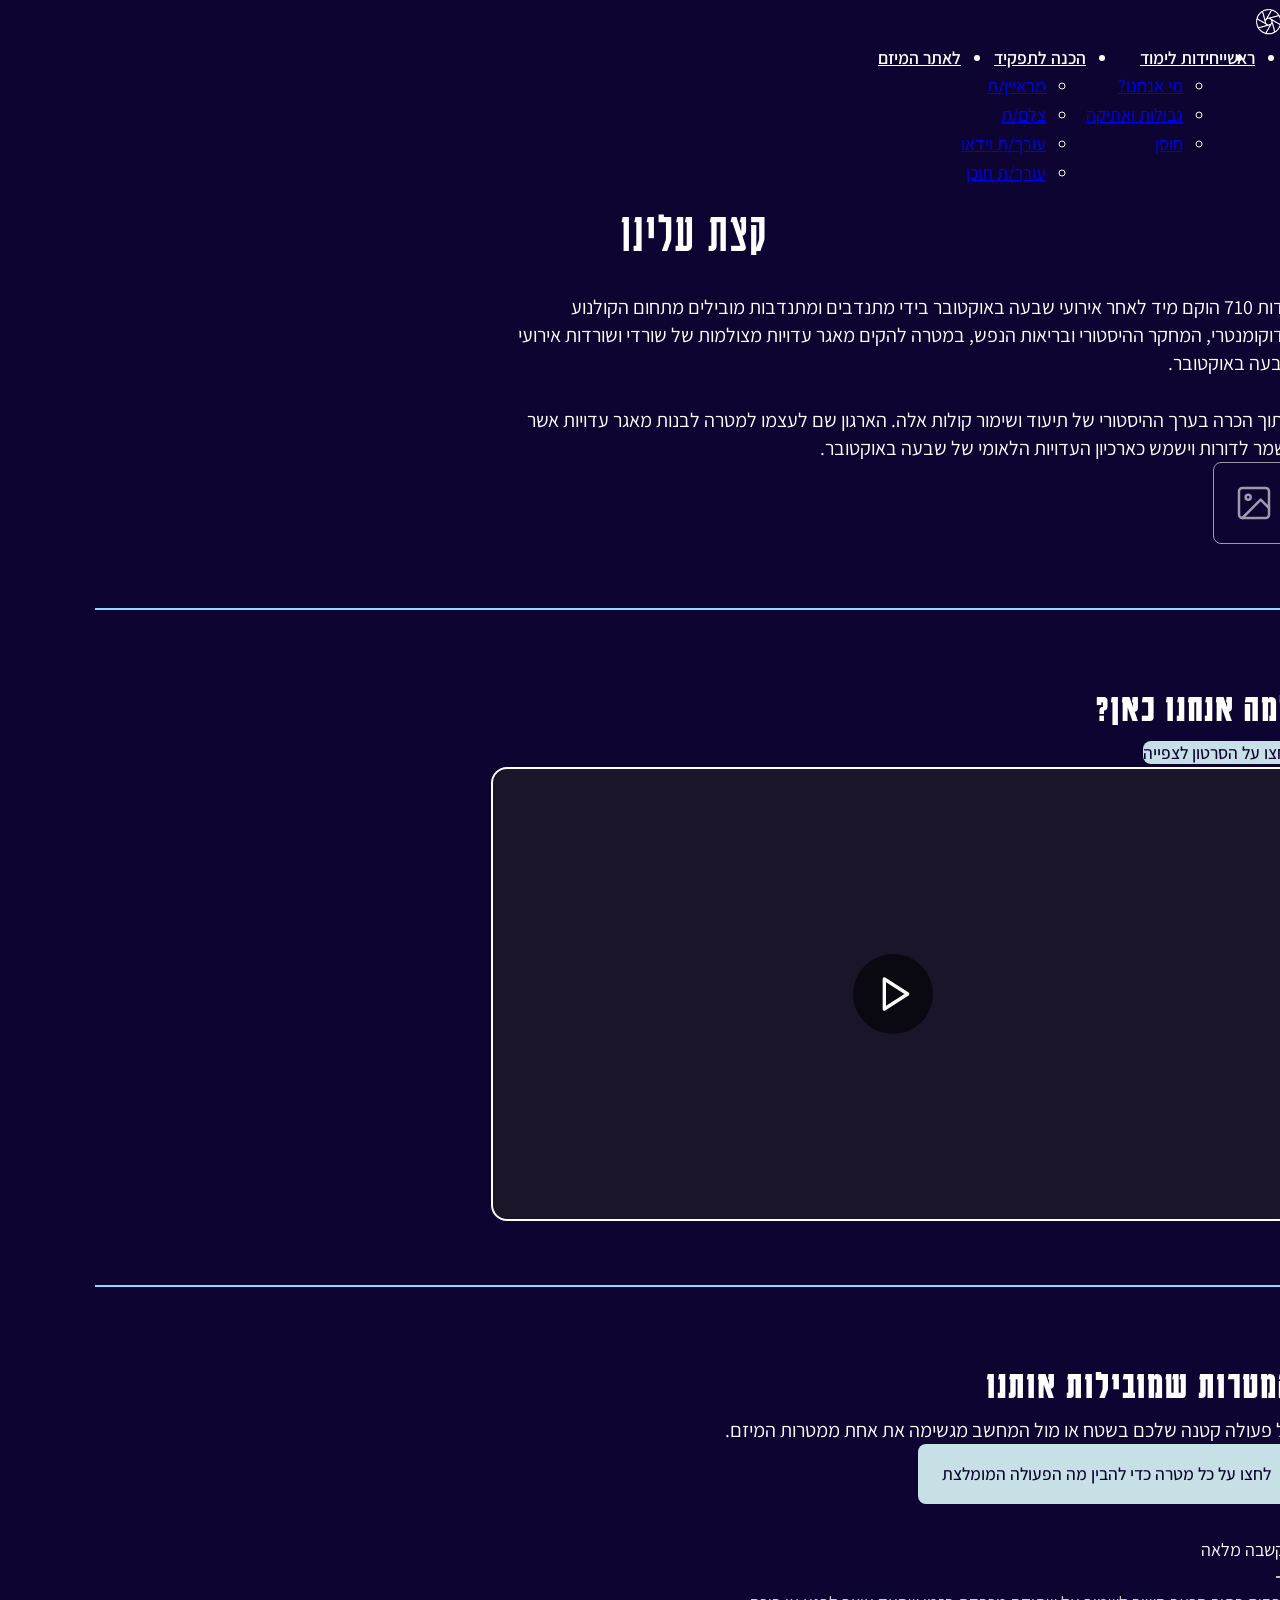
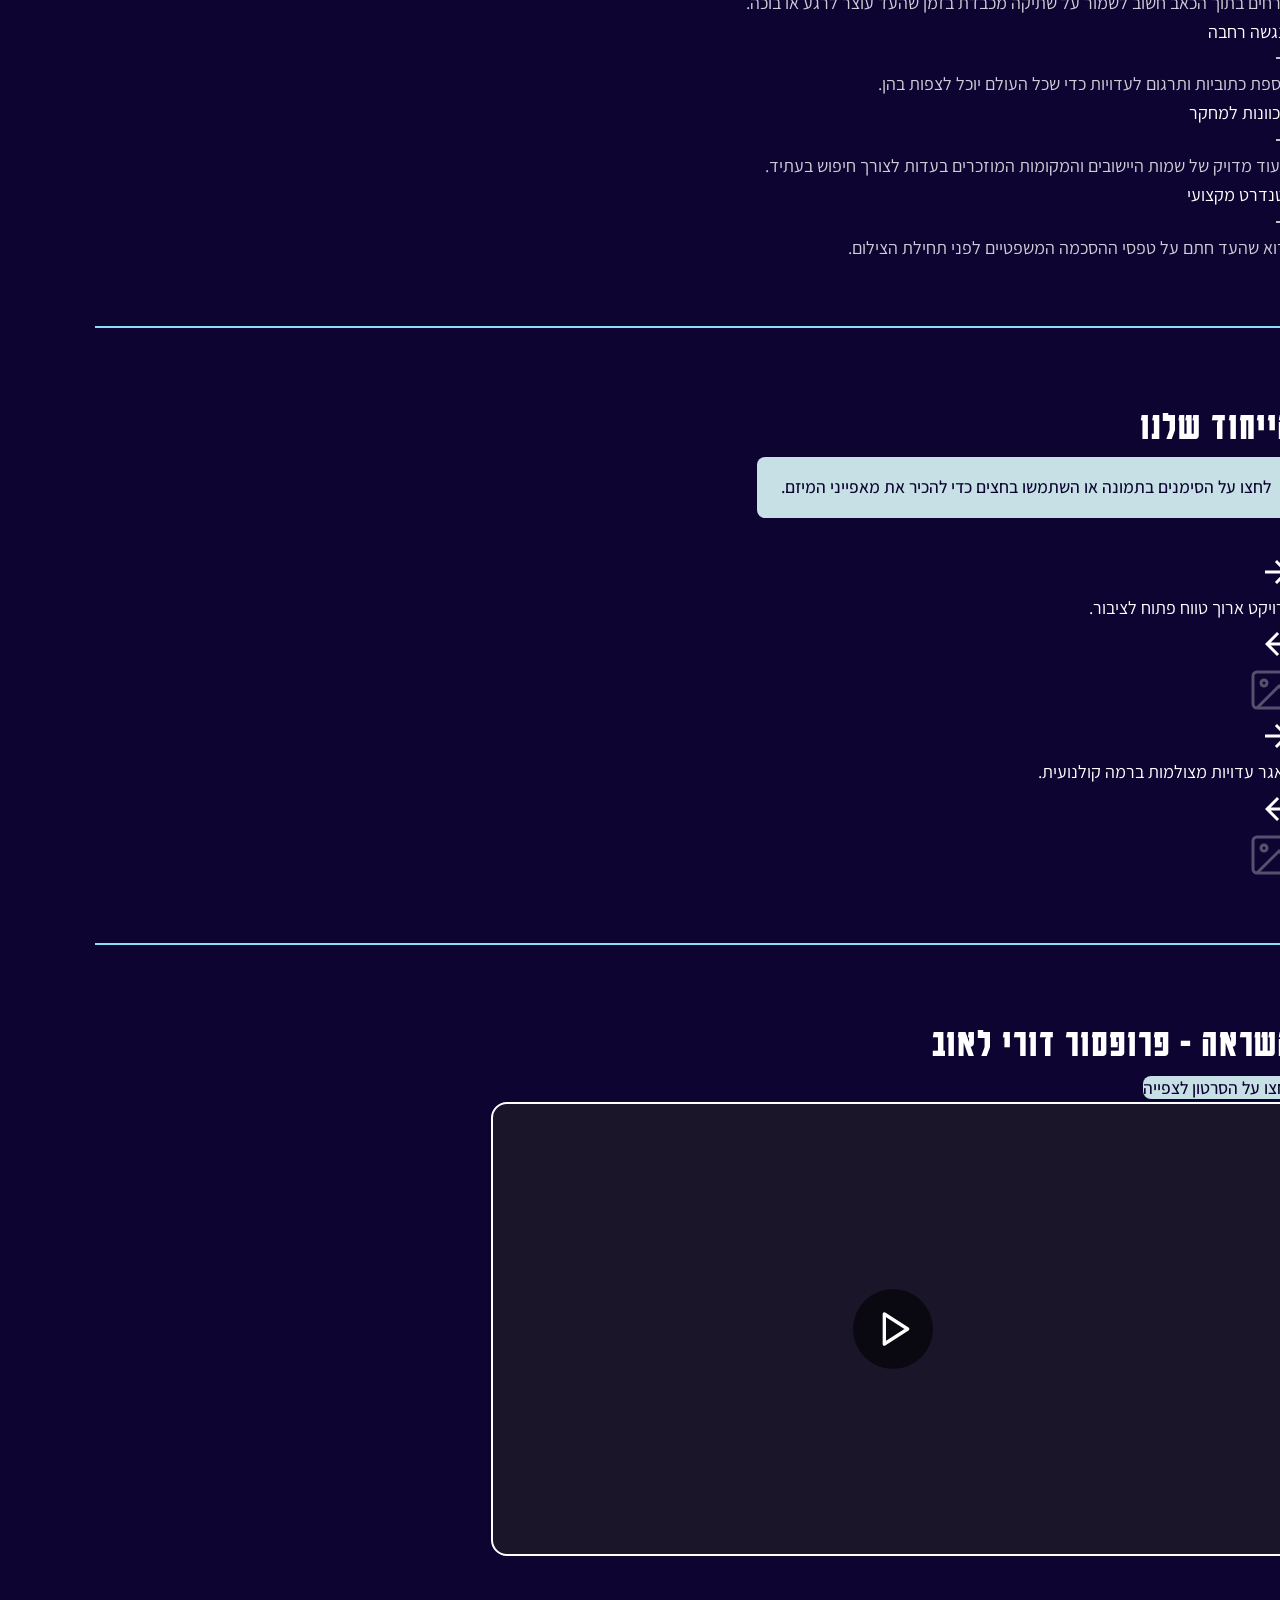
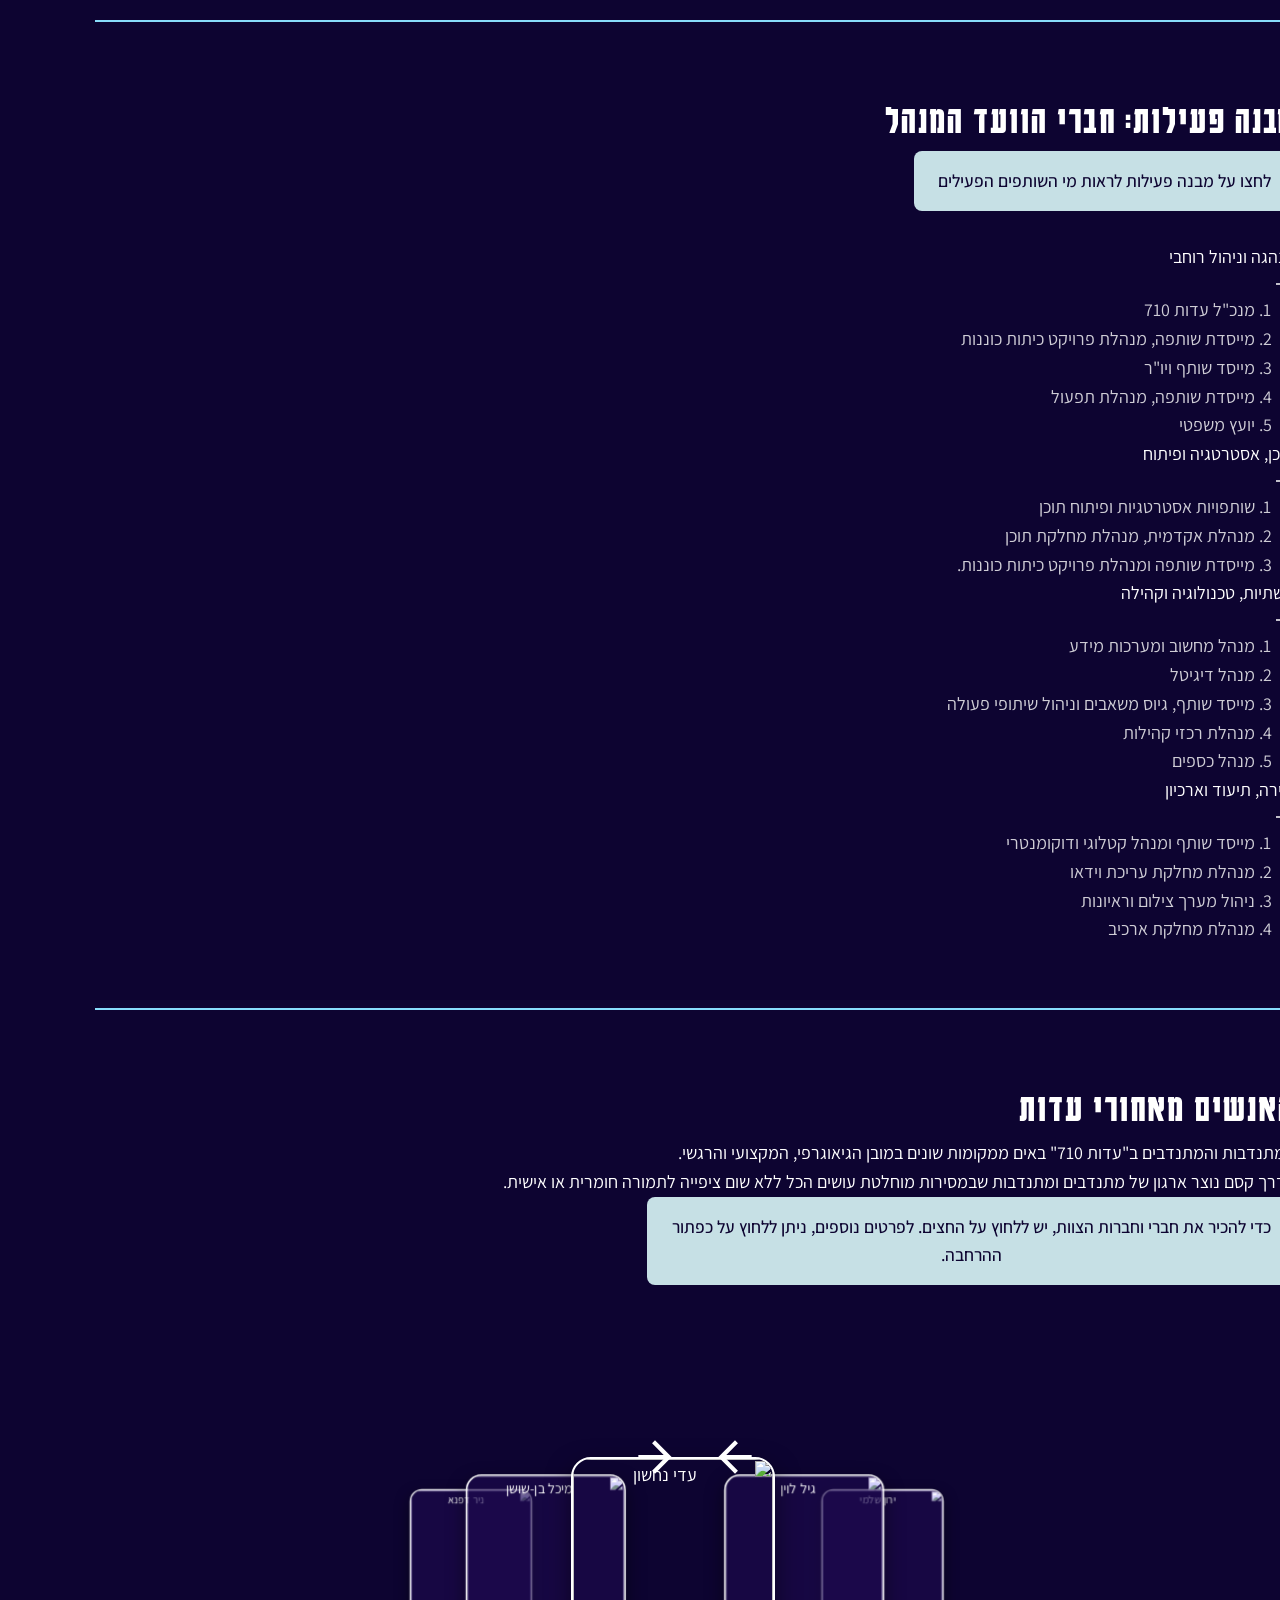
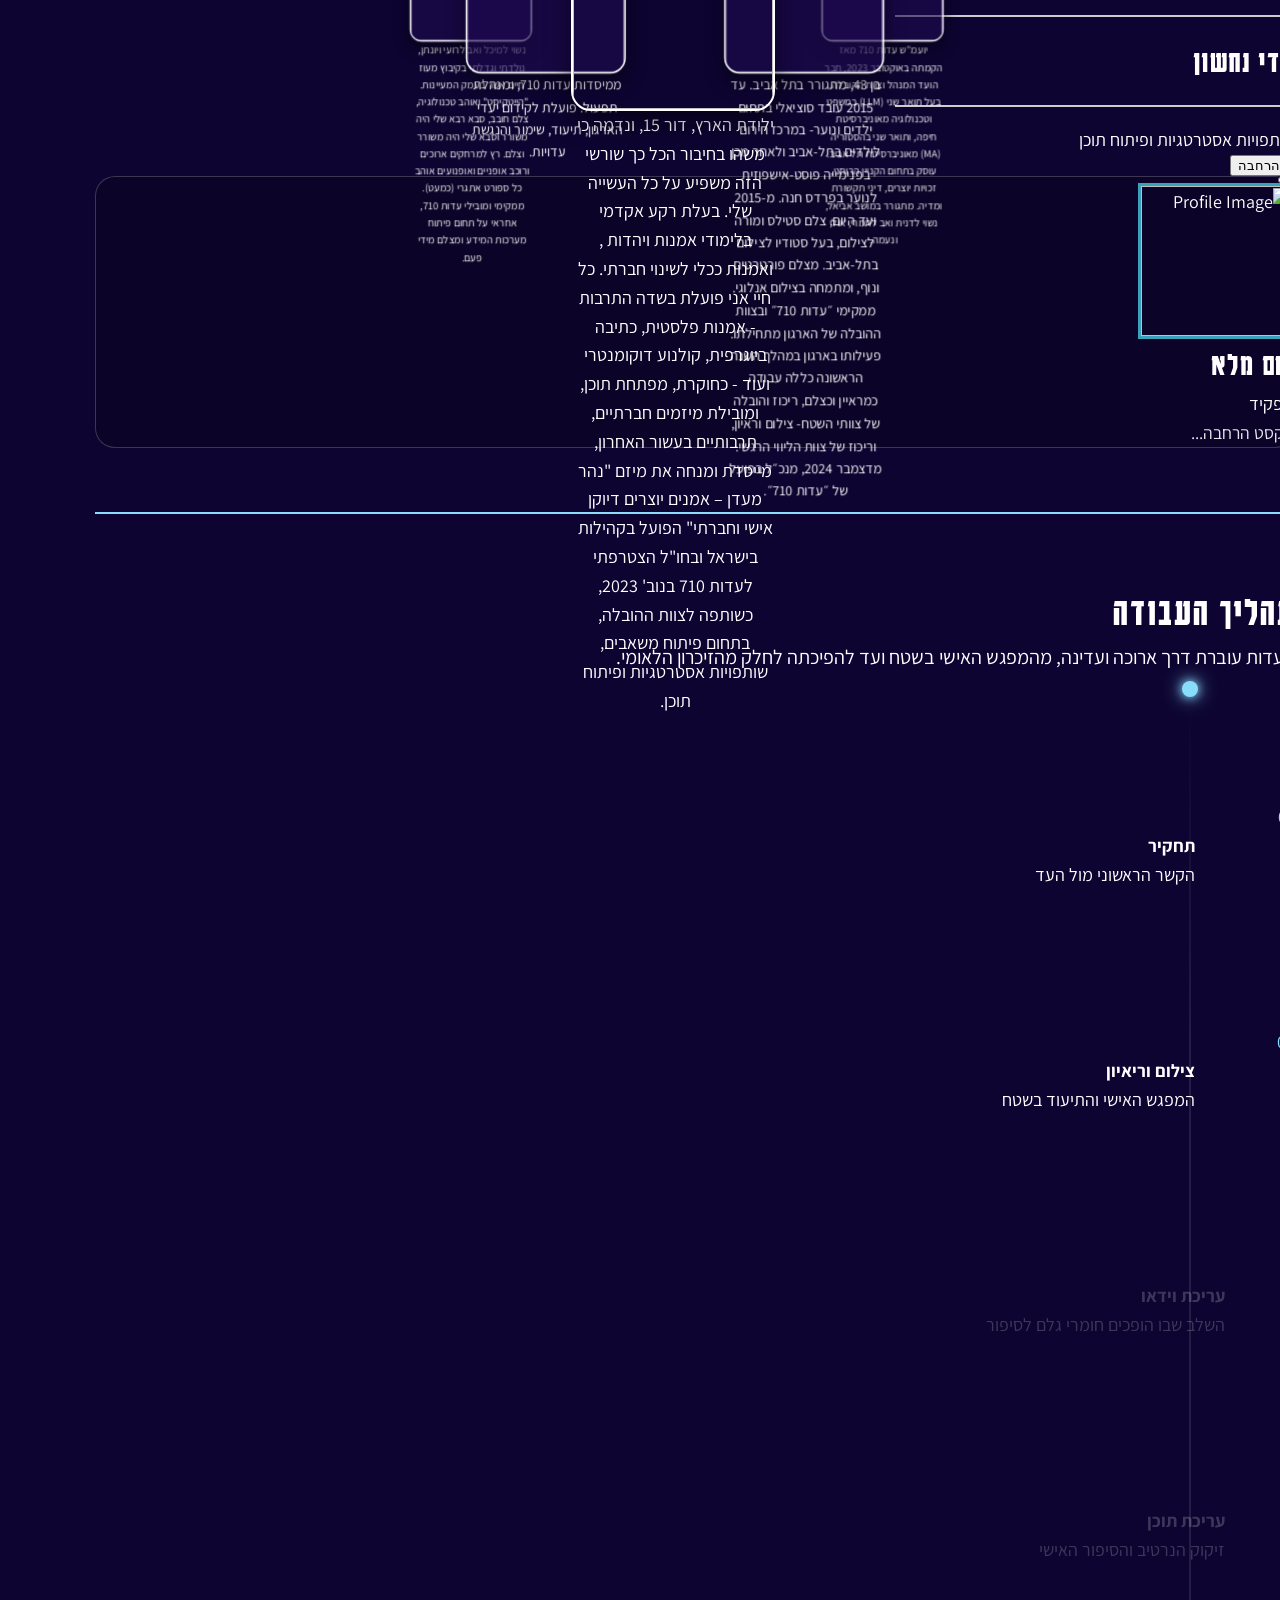
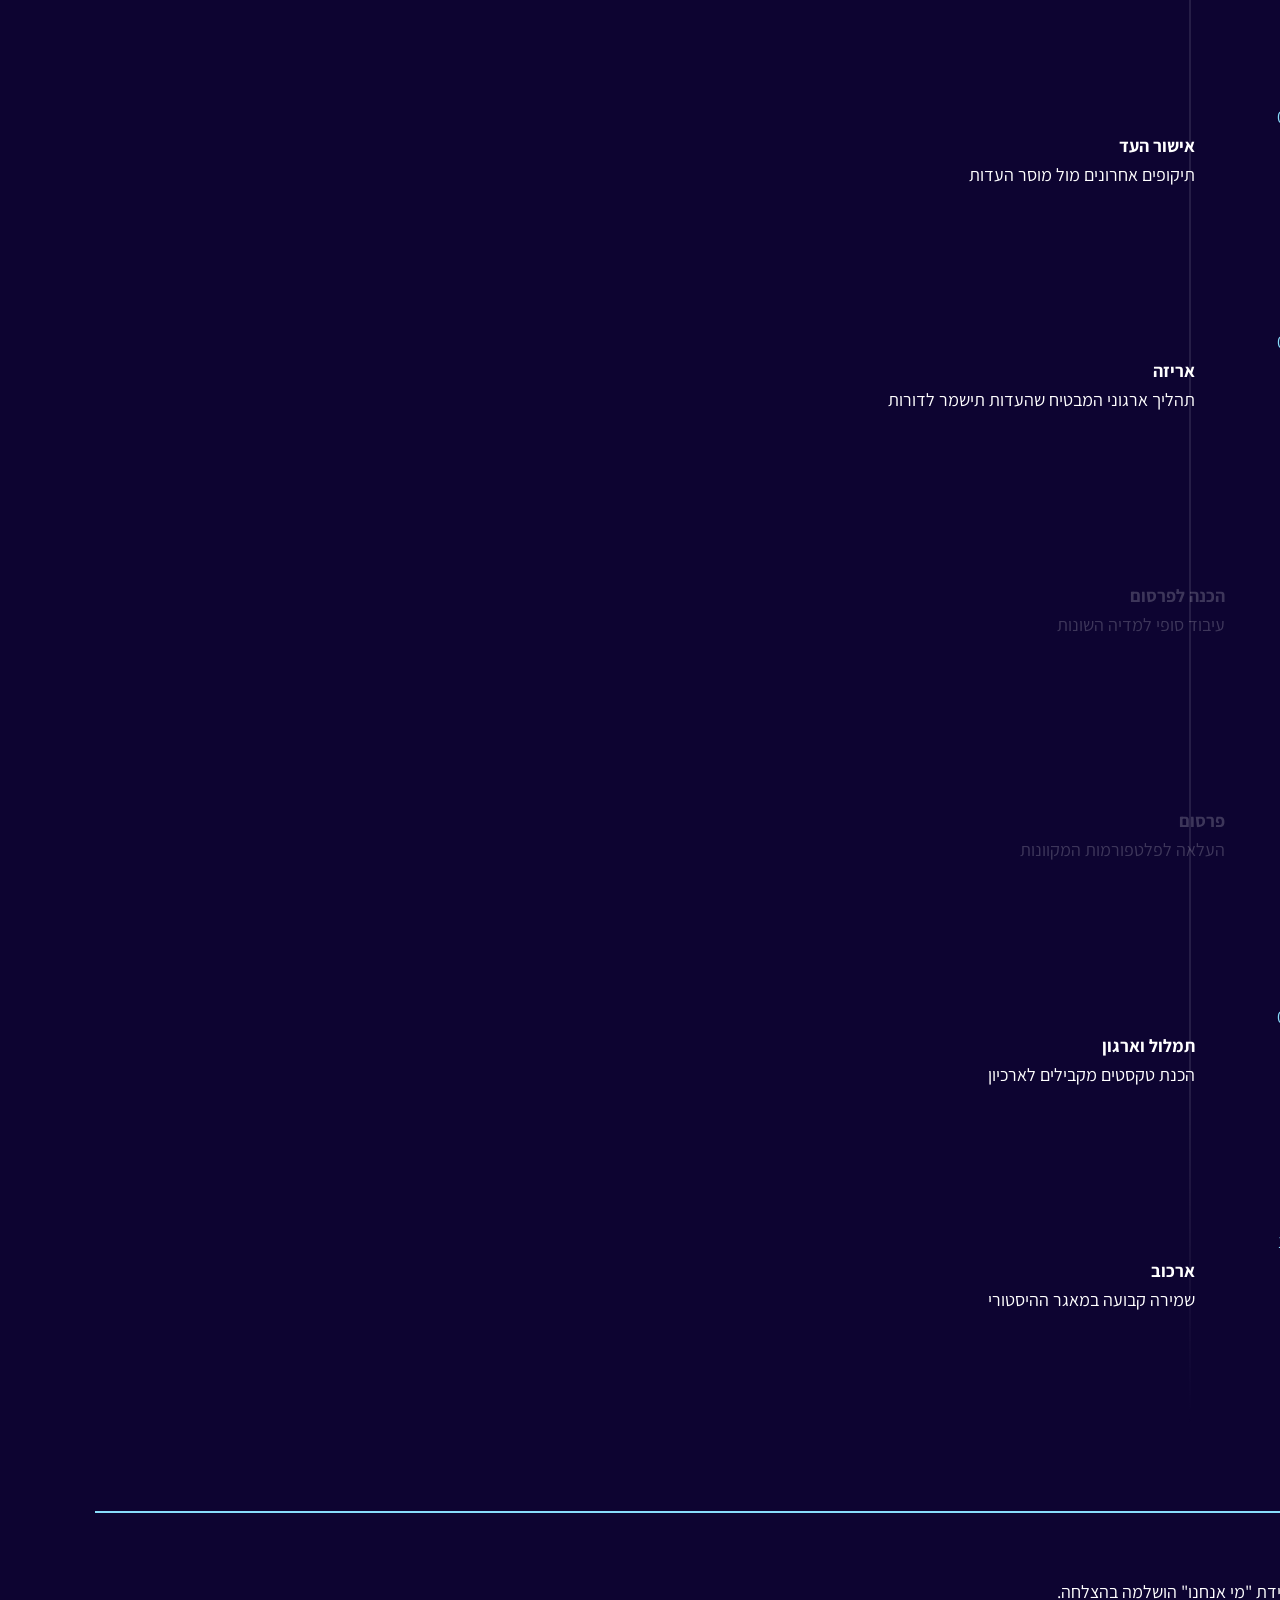
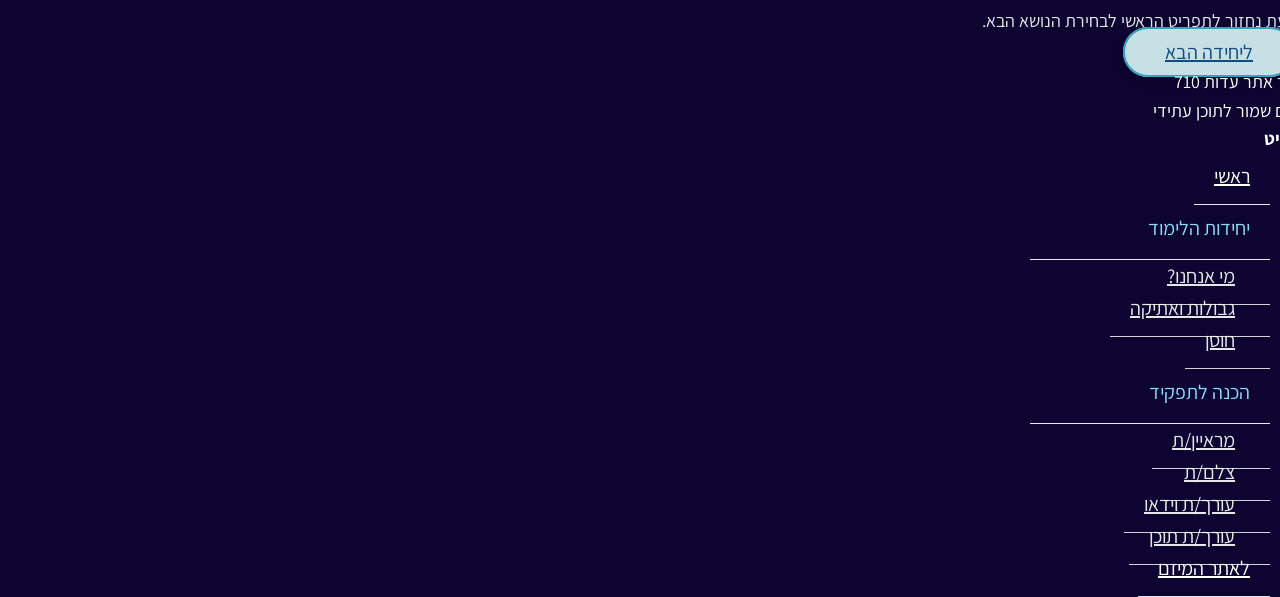
==== commit 5ad5651b: "Update unit1.html 24.04 - design corrections" ====
--- a/unit1.html
+++ b/unit1.html
@@ -43,12 +43,12 @@
                         <a href="index.html" class="nav-link text-decoration-none">ראשי</a>
                     </li>
                     <li class="nav-item dropdown">
-                        <a class="nav-link dropdown-toggle text-decoration-none" href="#" role="button"
+                        <a class="nav-link dropdown-toggle text-decoration-none active" href="#" role="button"
                             data-bs-toggle="dropdown" aria-expanded="false">
                             יחידות לימוד
                         </a>
                         <ul class="dropdown-menu">
-                            <li><a class="dropdown-item" href="unit1.html">מי אנחנו?</a></li>
+                            <li><a class="dropdown-item active" href="unit1.html">מי אנחנו?</a></li>
                             <li><a class="dropdown-item" href="unit2.html">גבולות ואתיקה</a></li>
                             <li><a class="dropdown-item" href="unit3.html">חוסן</a></li>
                         </ul>
@@ -81,7 +81,7 @@
                 </div>
             </header>
 
-            <main class="container py-4">
+            <main class="content-area py-4 px-3 px-md-5 mx-auto" style="max-width: 1200px;">
 
                 <!-- About Section -->
                 <div class="text-center mb-5">
@@ -115,14 +115,16 @@
                 <div class="text-center mb-5">
                     <h2 class="mb-3">למה אנחנו כאן?</h2>
 
-                    <div class="hint-box">
-                        לחצו על התמונה לצפייה
-                    </div>
-
-                    <div class="video-placeholder mx-auto">
-                        <div class="play-button-icon">
-                            <svg width="24" height="24" viewBox="0 0 24 24" fill="none" stroke="currentColor"
-                                stroke-width="2" stroke-linecap="round" stroke-linejoin="round">
+                    <div class="mb-4">
+                        <span class="d-inline-block px-4 py-2" style="background-color: #C6E0E5; color: #0D0431; font-weight: 500; border-radius: 8px; font-size: 1.1rem;">
+                            לחצו על הסרטון לצפייה
+                        </span>
+                    </div>
+
+                    <!-- Video Placeholder (Vimeo embed will go here) -->
+                    <div class="video-placeholder mx-auto position-relative" style="max-width: 800px; aspect-ratio: 16/9; border-radius: 16px; border: 2px solid #ffffff; background-color: #1a1528; overflow: hidden; display: flex; justify-content: center; align-items: center; cursor: pointer;">
+                        <div style="width: 80px; height: 80px; background: rgba(0,0,0,0.6); border-radius: 50%; display: flex; justify-content: center; align-items: center;">
+                            <svg width="40" height="40" viewBox="0 0 24 24" fill="none" stroke="#ffffff" stroke-width="2" stroke-linecap="round" stroke-linejoin="round" style="margin-left: 5px;">
                                 <polygon points="5 3 19 12 5 21 5 3"></polygon>
                             </svg>
                         </div>
@@ -309,6 +311,28 @@
 
                 <hr class="section-divider">
 
+                <!-- Inspiration Section -->
+                <div class="text-center mb-5">
+                    <h2 class="mb-3">השראה - פרופסור דורי לאוב</h2>
+                    
+                    <div class="mb-4">
+                        <span class="d-inline-block px-4 py-2" style="background-color: #C6E0E5; color: #0D0431; font-weight: 500; border-radius: 8px; font-size: 1.1rem;">
+                            לחצו על הסרטון לצפייה
+                        </span>
+                    </div>
+
+                    <!-- Video Placeholder (Vimeo embed will go here) -->
+                    <div class="video-placeholder mx-auto position-relative" style="max-width: 800px; aspect-ratio: 16/9; border-radius: 16px; border: 2px solid #ffffff; background-color: #1a1528; overflow: hidden; display: flex; justify-content: center; align-items: center; cursor: pointer;">
+                        <div style="width: 80px; height: 80px; background: rgba(0,0,0,0.6); border-radius: 50%; display: flex; justify-content: center; align-items: center;">
+                            <svg width="40" height="40" viewBox="0 0 24 24" fill="none" stroke="#ffffff" stroke-width="2" stroke-linecap="round" stroke-linejoin="round" style="margin-left: 5px;">
+                                <polygon points="5 3 19 12 5 21 5 3"></polygon>
+                            </svg>
+                        </div>
+                    </div>
+                </div>
+
+                <hr class="section-divider">
+
                 <!-- Organization Structure Section -->
                 <div class="text-center mb-5">
                     <h2 class="mb-3">מבנה פעילות: חברי הוועד המנהל</h2>
@@ -871,6 +895,14 @@
             </main>
         </div>
     </div>
+
+    <!-- Site Footer -->
+    <footer class="site-footer">
+        <div class="container text-center py-4">
+            <p class="mb-0 fw-bold fs-5">פוטר אתר עדות 710</p>
+            <small class="opacity-75">מקום שמור לתוכן עתידי</small>
+        </div>
+    </footer>
 
     <!-- Offcanvas Menu -->
     <div class="offcanvas offcanvas-start custom-menu" tabindex="-1" id="mainOffcanvas"
--- a/styles/styles.css
+++ b/styles/styles.css
@@ -16,6 +16,22 @@
     background-color: var(--main-bg);
     color: var(--text-main);
     min-height: 100vh;
+}
+
+h1,
+.h1,
+.exercise-title {
+    font-size: 2.5rem;
+    font-weight: 500;
+    color: var(--text-main);
+    text-align: center;
+    margin-bottom: 1rem;
+}
+
+h2,
+.h2,
+.section-title {
+    font-size: 24px;
 }
 
 #startup-app,
@@ -190,7 +206,7 @@
 
 hr.section-divider {
     border-top: 2px solid var(--highlight);
-    margin: 2.5rem auto;
+    margin: 4rem auto;
     width: 100%;
 }
 
@@ -609,14 +625,14 @@
 
 .workflow-steps-col {
     /* Create empty space at start and end so first and last items can reach the center */
-    padding-top: 10vh;
-    padding-bottom: 10vh;
+    padding-top: 2vh;
+    padding-bottom: 2vh;
 }
 
 .workflow-timeline-wrapper {
     position: absolute;
-    top: 10vh;
-    bottom: 10vh;
+    top: 2vh;
+    bottom: 2vh;
     right: 94px;
     width: 2px;
     background: linear-gradient(to bottom, transparent, rgba(255, 255, 255, 0.1) 15%, rgba(255, 255, 255, 0.1) 85%, transparent);
@@ -705,30 +721,48 @@
         padding-right: 100px;
     }
 }
+
 /* =========================================
     Drag & Drop Inverted (Unit 2)
    ========================================= */
 .principle-bucket {
     cursor: pointer;
 }
+
 .drag-over {
     border-color: #39a1bb !important;
     background-color: #f0f9fc !important;
     transform: scale(1.02);
 }
+
 .success-drop {
     border-color: #28a745 !important;
     background-color: #e8f5e9 !important;
 }
+
 .dragging {
     opacity: 0.5;
     transform: scale(0.95);
 }
+
 @keyframes errorShake {
-    0%, 100% { transform: translateX(0); }
-    20%, 60% { transform: translateX(-5px); }
-    40%, 80% { transform: translateX(5px); }
-}
+
+    0%,
+    100% {
+        transform: translateX(0);
+    }
+
+    20%,
+    60% {
+        transform: translateX(-5px);
+    }
+
+    40%,
+    80% {
+        transform: translateX(5px);
+    }
+}
+
 .error-shake {
     animation: errorShake 0.4s ease-in-out;
     border-color: #FF6B6B !important;
@@ -740,5 +774,30 @@
     transition: all 0.2s;
 }
 
-
-
+/* =========================================
+    Goal Item Accordion (Unit 1 & 2)
+   ========================================= */
+.goal-item {
+    cursor: pointer;
+}
+
+.goal-item[aria-expanded="true"] .goal-plus .vertical-line {
+    transform: scaleY(0);
+}
+
+.goal-plus .vertical-line {
+    transform-origin: center;
+    transition: transform 0.3s ease;
+}
+
+/* =========================================
+    Goal Placeholders
+   ========================================= */
+.icon-placeholder {
+    width: 28px;
+    height: 28px;
+    border: 2px dashed rgba(255, 255, 255, 0.5);
+    border-radius: 4px;
+    flex-shrink: 0;
+    display: inline-block;
+}
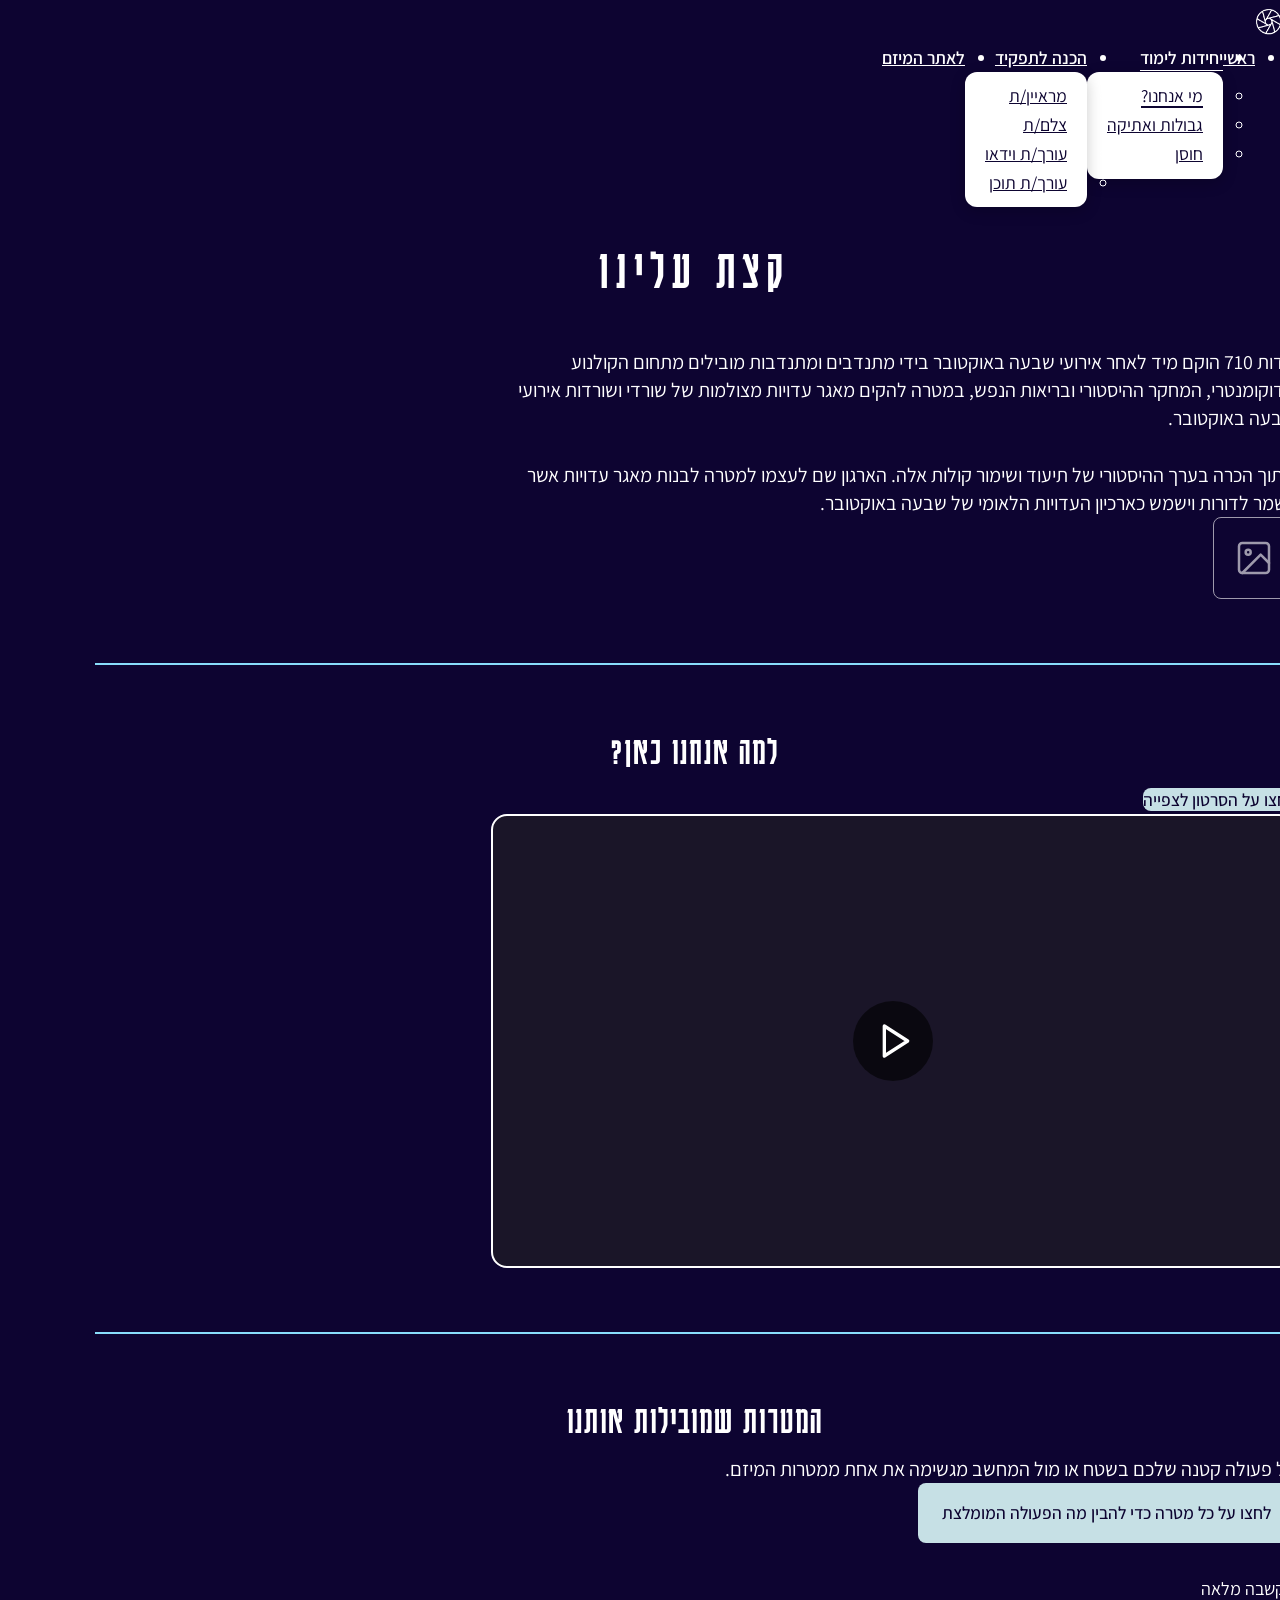
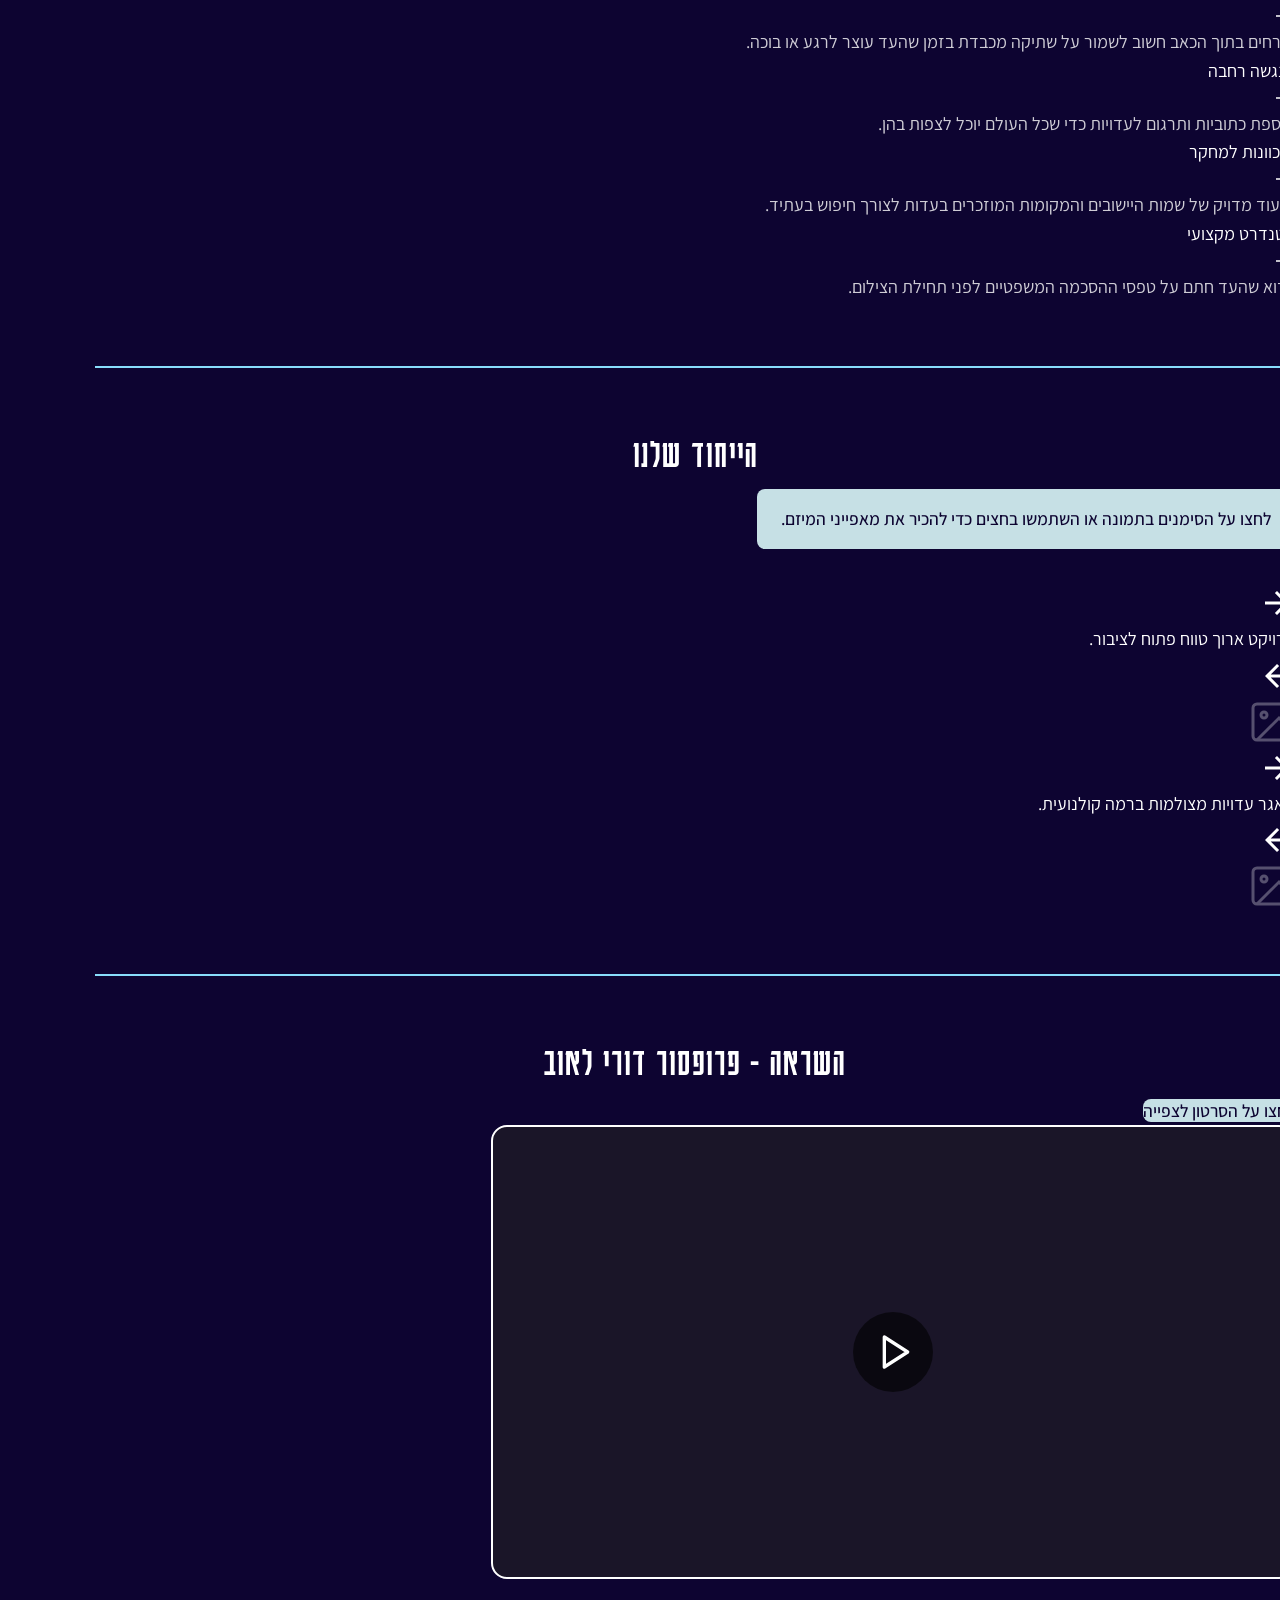
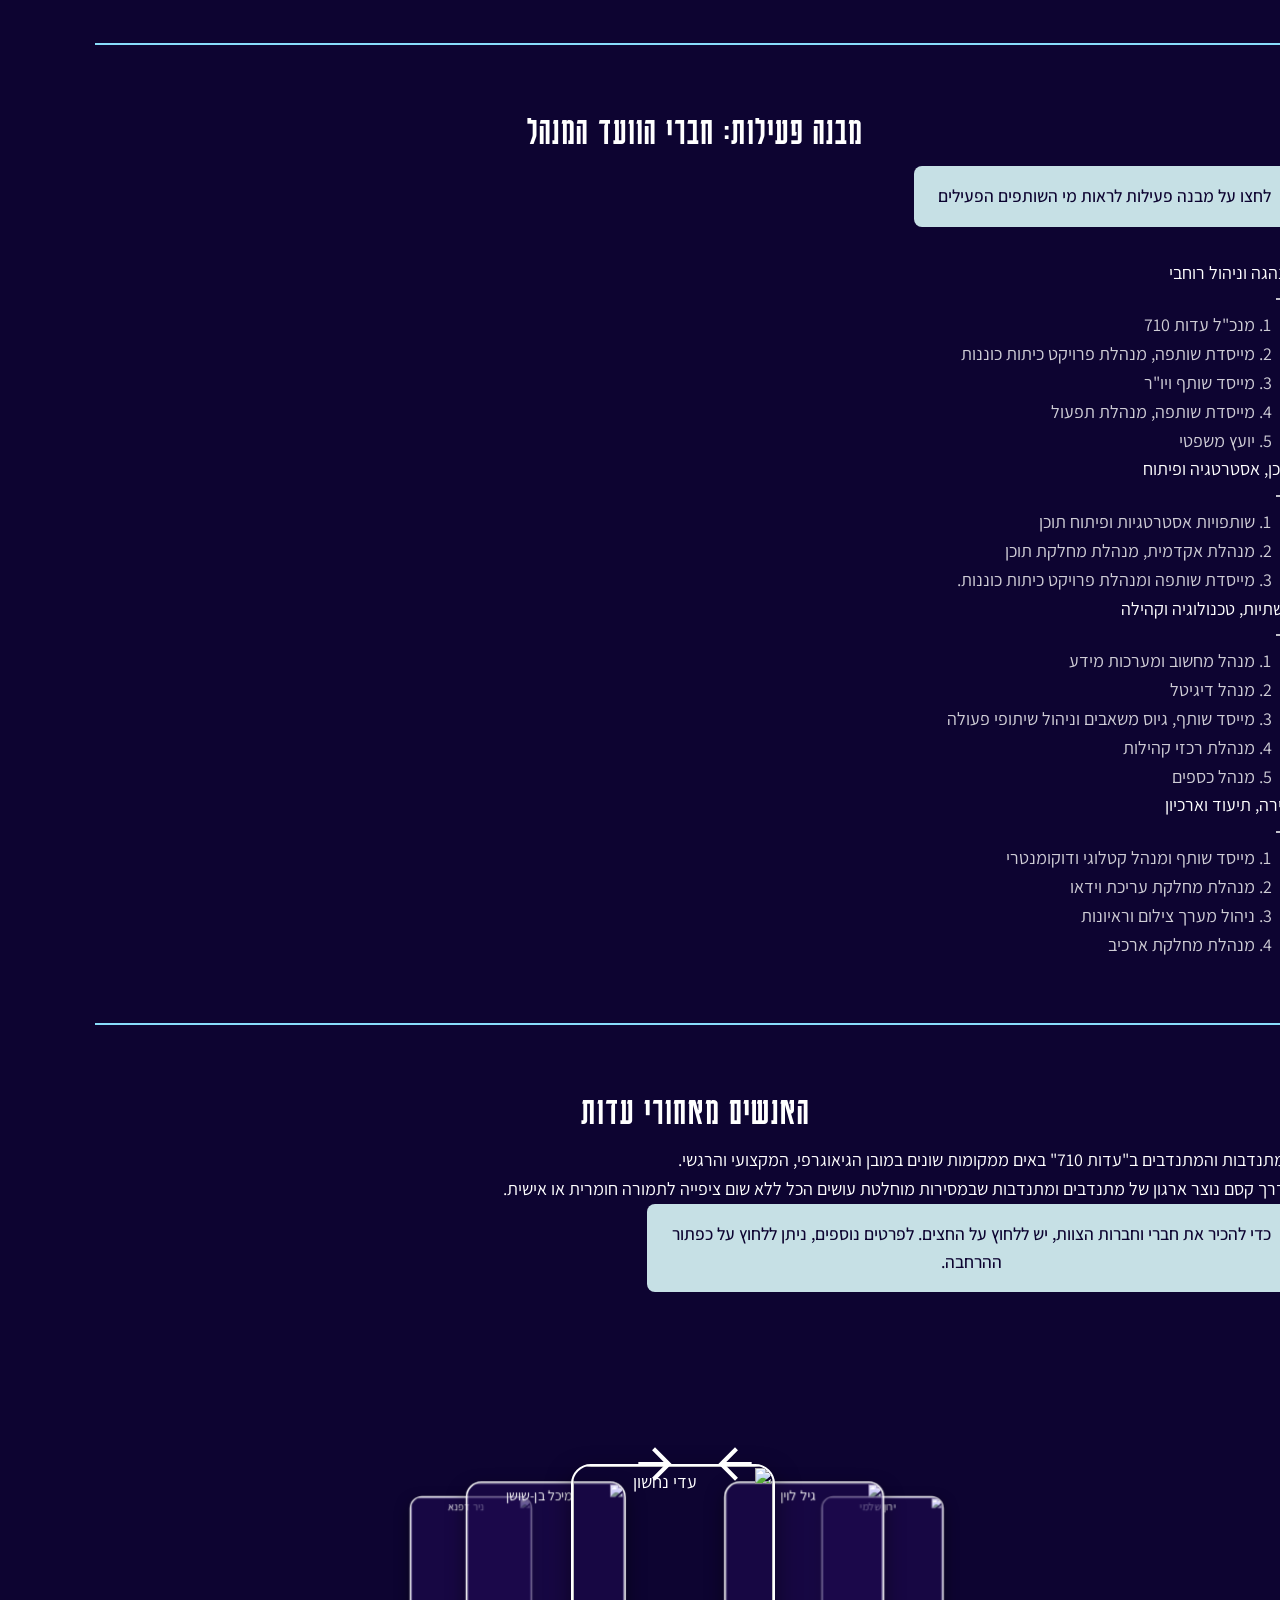
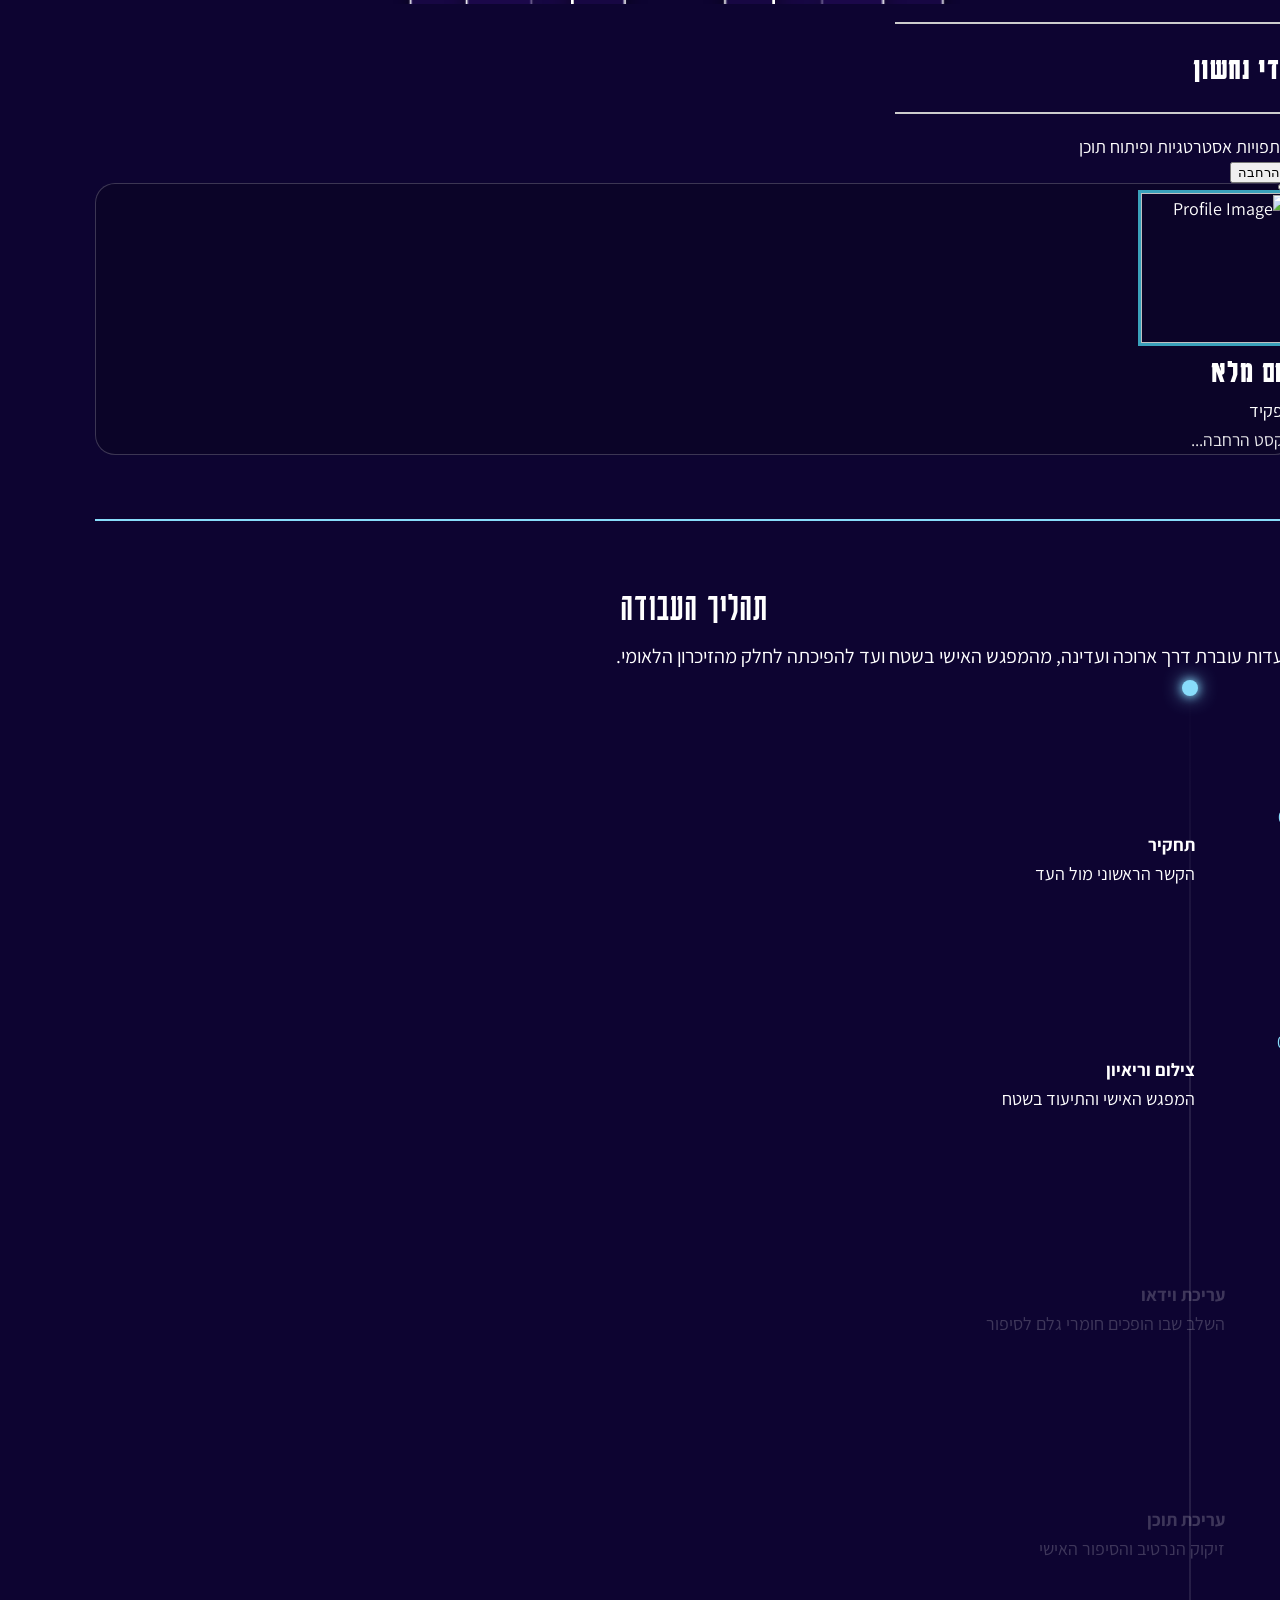
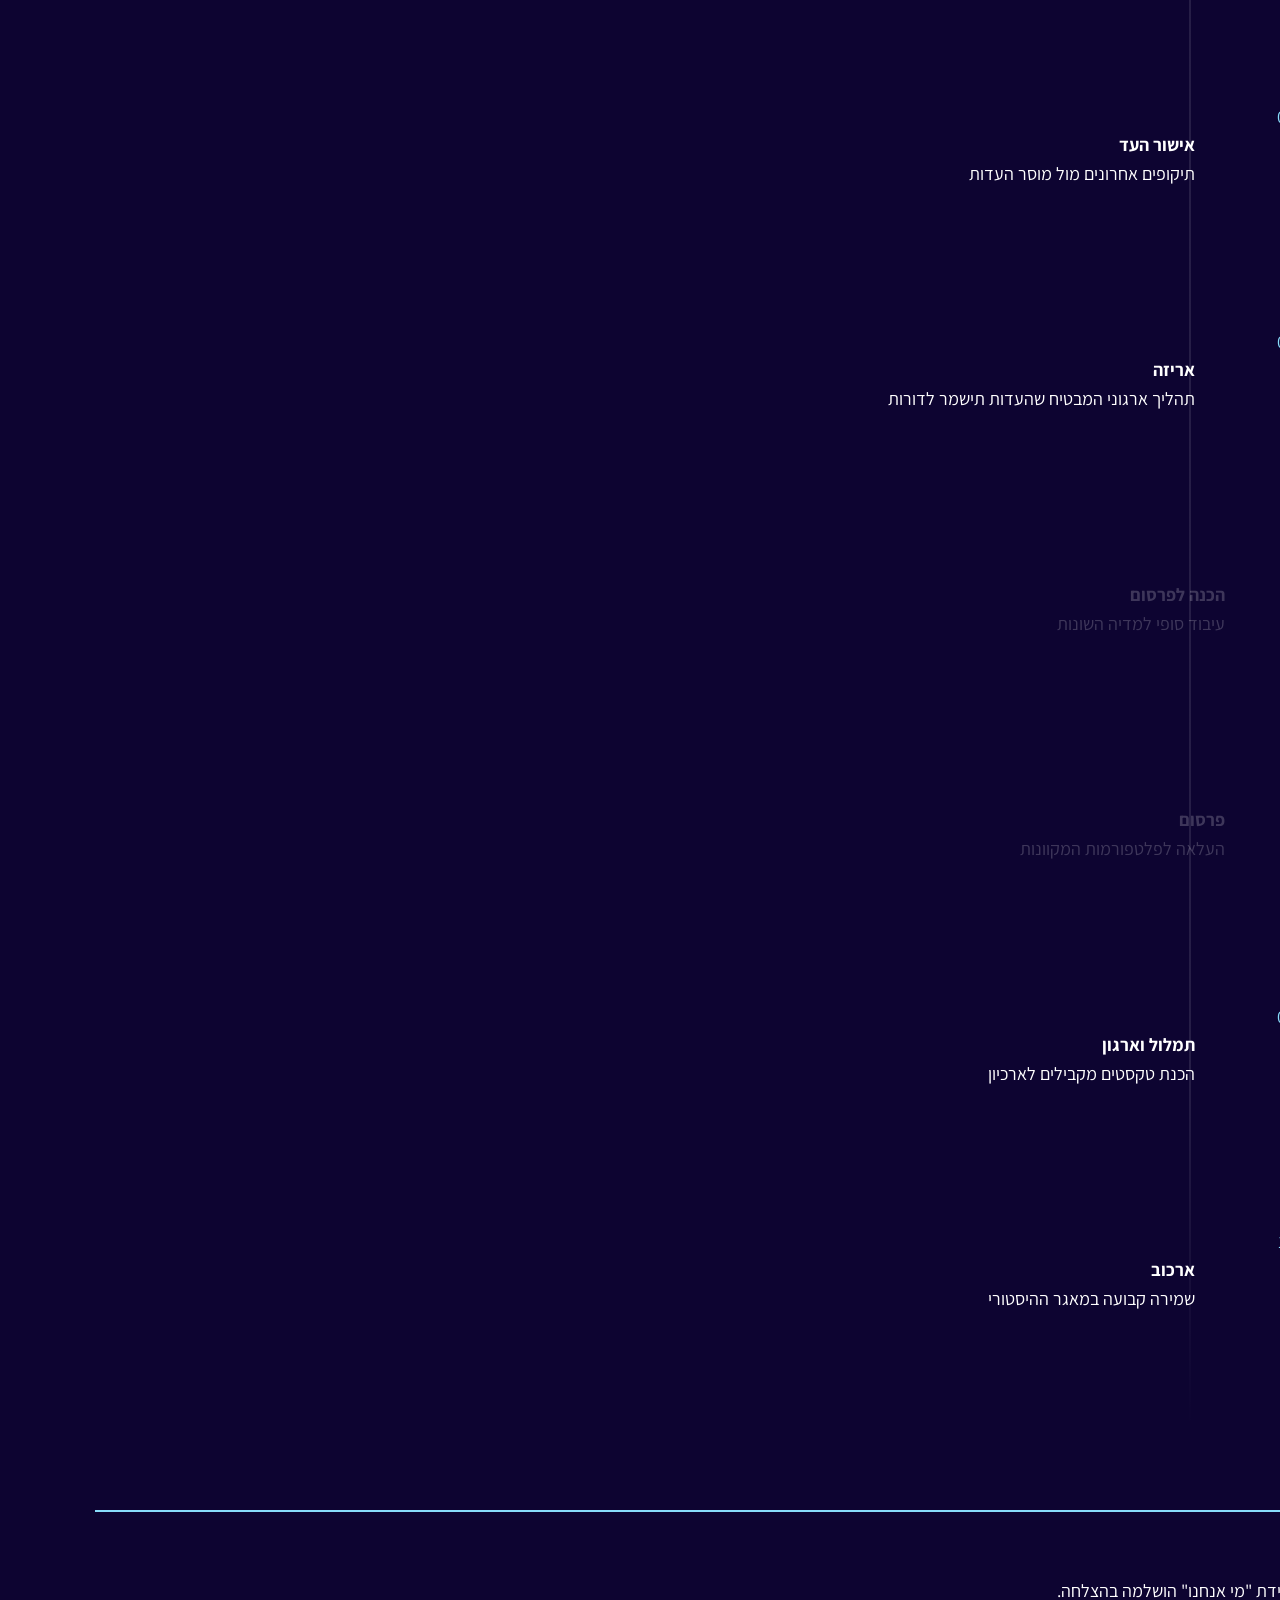
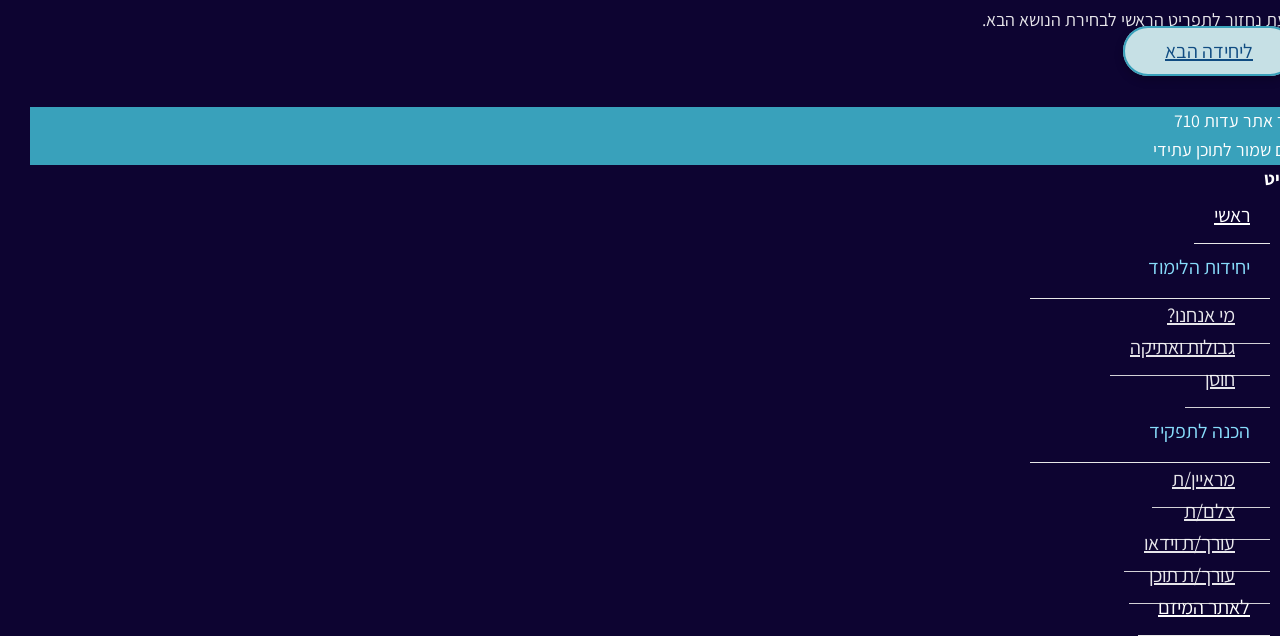
==== commit d8890f5e: "Update unit1.html תיקון של רוחב העמוד" ====
--- a/unit1.html
+++ b/unit1.html
@@ -468,7 +468,7 @@
 
                     <!-- 3D Carousel Only for Images -->
                     <div class="team-3d-carousel-wrapper mx-auto mb-4"
-                        style="position: relative; max-width: 100%; height: 280px; perspective: 1200px; overflow: visible; display: flex; align-items: center; justify-content: center;">
+                        style="position: relative; max-width: 100%; height: 280px; perspective: 1200px; overflow: hidden; display: flex; align-items: center; justify-content: center;">
                         <div id="team3DCarousel"
                             class="team-3d-container w-100 h-100 position-relative d-flex justify-content-center align-items-center"
                             style="transform-style: preserve-3d;">
--- a/styles/styles.css
+++ b/styles/styles.css
@@ -21,8 +21,11 @@
 h1,
 .h1,
 .exercise-title {
-    font-size: 2.5rem;
-    font-weight: 500;
+    font-family: 'Karantina', sans-serif;
+    font-size: clamp(80px, 12vw, 156px);
+    font-weight: 400;
+    line-height: clamp(64px, 10vw, 124.8px);
+    letter-spacing: clamp(4px, 0.6vw, 7.8px);
     color: var(--text-main);
     text-align: center;
     margin-bottom: 1rem;
@@ -31,7 +34,14 @@
 h2,
 .h2,
 .section-title {
-    font-size: 24px;
+    font-family: 'Karantina', sans-serif;
+    font-size: clamp(48px, 6vw, 80px);
+    font-weight: 400;
+    line-height: normal;
+    letter-spacing: 0.8px;
+    color: var(--text-main);
+    text-align: center;
+    margin-bottom: 1rem;
 }
 
 #startup-app,
@@ -102,6 +112,48 @@
     transition: color 0.3s ease;
 }
 
+.desktop-nav .nav-link:hover,
+.desktop-nav .nav-link:focus,
+.desktop-nav .nav-link.active {
+    color: #ffffff !important;
+    text-decoration: underline !important;
+    text-underline-offset: 6px;
+    text-decoration-thickness: 2px;
+}
+
+.desktop-nav .dropdown-menu {
+    background-color: #ffffff;
+    border-radius: 12px;
+    border: none;
+    box-shadow: 0 4px 15px rgba(0, 0, 0, 0.2);
+    padding: 10px 0;
+}
+
+.desktop-nav .dropdown-item {
+    color: var(--main-bg);
+    font-weight: 400;
+    font-size: 1.1rem;
+    padding: 10px 20px;
+    text-align: center;
+    transition: all 0.2s ease;
+}
+
+.desktop-nav .dropdown-item.active,
+.desktop-nav .dropdown-item:hover,
+.desktop-nav .dropdown-item:focus {
+    background-color: transparent;
+    color: var(--main-bg);
+    text-decoration: underline;
+    text-underline-offset: 4px;
+    text-decoration-thickness: 1.5px;
+}
+
+/* Open dropdown on hover for desktop */
+.desktop-nav .dropdown:hover .dropdown-menu {
+    display: block;
+    margin-top: 0;
+}
+
 /* =========================================
     Mobile Menu (Offcanvas)
    ========================================= */
@@ -117,6 +169,16 @@
     font-size: 20px;
     border-bottom: 1px solid #e8e8e8;
     transition: background 0.3s;
+}
+
+/* =========================================
+    Footer
+   ========================================= */
+.site-footer {
+    background-color: var(--secondary-blue);
+    color: #ffffff;
+    width: 100%;
+    margin-top: 40px;
 }
 
 .senior-nav .main-item {
@@ -285,6 +347,85 @@
     color: #8A8B9A;
     cursor: not-allowed;
     opacity: 0.8;
+}
+
+/* =========================================
+    Animated Card Components
+   ========================================= */
+.animated-card {
+    position: relative;
+    width: 100%;
+    aspect-ratio: 4 / 3;
+    max-width: 200px;
+    margin: 0 auto;
+    border-radius: 16px;
+    color: var(--main-bg);
+    overflow: hidden;
+    display: flex;
+    justify-content: center;
+    align-items: center;
+    text-decoration: none;
+    background-color: var(--highlight);
+    transition: transform 0.3s ease;
+    cursor: pointer;
+}
+
+.animated-card:hover,
+.animated-card:active {
+    transform: translateY(-5px);
+}
+
+.animated-card::before {
+    content: "";
+    position: absolute;
+    width: 200%;
+    height: 200%;
+    background: conic-gradient(from 0deg, var(--main-bg) 0%, #ffffff 50%, var(--main-bg) 100%);
+    opacity: 0;
+    transition: opacity 0.3s ease;
+    z-index: 1;
+}
+
+.animated-card:hover::before,
+.animated-card:active::before {
+    animation: rotateBorder 1.5s linear infinite;
+    opacity: 1;
+}
+
+.animated-card::after {
+    content: "";
+    position: absolute;
+    inset: 3px;
+    background: var(--highlight);
+    border-radius: 13px;
+    z-index: 2;
+}
+
+.animated-card-content {
+    position: relative;
+    z-index: 3;
+    font-size: 1.25rem;
+    font-weight: 600;
+    text-align: center;
+    padding: 15px;
+    color: var(--main-bg);
+    white-space: nowrap;
+}
+
+.animated-card.role-card {
+    aspect-ratio: auto;
+    min-height: 90px;
+    max-width: 100%;
+}
+
+@keyframes rotateBorder {
+    0% {
+        transform: rotate(0deg);
+    }
+
+    100% {
+        transform: rotate(360deg);
+    }
 }
 
 /* =========================================
@@ -494,11 +635,7 @@
     font-weight: 500;
 }
 
-.custom-check-list li::before {
-    content: '✓';
-    color: var(--highlight);
-    font-weight: bold;
-}
+
 
 .senior-nav .nav-link {
     color: var(--text-main);
@@ -801,3 +938,116 @@
     flex-shrink: 0;
     display: inline-block;
 }
+
+/* =========================================
+    Logo Header Typography
+   ========================================= */
+.logo-title {
+    display: flex;
+    justify-content: center;
+    align-items: baseline;
+    flex-wrap: wrap;
+    gap: 15px;
+    margin-bottom: 0;
+}
+
+.edut-word {
+    font-family: 'Karantina', sans-serif;
+    font-weight: 400;
+    font-size: clamp(80px, 12vw, 156px);
+    line-height: clamp(64px, 10vw, 124.8px);
+    letter-spacing: clamp(4px, 0.6vw, 7.8px);
+    color: #FFFFFF;
+}
+
+.number-word {
+    font-family: 'Saira Extra Condensed', sans-serif;
+    font-weight: 600;
+    font-size: clamp(70px, 11vw, 138px);
+    line-height: clamp(70px, 11vw, 136.1px);
+    letter-spacing: clamp(7px, 1.1vw, 13.9px);
+    color: var(--secondary-blue);
+}
+
+/* =========================================
+    Flip Card Components
+   ========================================= */
+.flip-card {
+    background-color: transparent;
+    width: 100%;
+    aspect-ratio: 16 / 9;
+    perspective: 1000px;
+    cursor: pointer;
+}
+
+.flip-card-inner {
+    position: relative;
+    width: 100%;
+    height: 100%;
+    text-align: right;
+    transition: transform 0.6s;
+    transform-style: preserve-3d;
+}
+
+.flip-card.is-flipped .flip-card-inner {
+    transform: rotateY(180deg);
+}
+
+.flip-card-front,
+.flip-card-back {
+    position: absolute;
+    width: 100%;
+    height: 100%;
+    -webkit-backface-visibility: hidden;
+    backface-visibility: hidden;
+    border-radius: 12px;
+    overflow: hidden;
+    border: 2px solid #1a1528;
+}
+
+.flip-card-front {
+    background-color: #1a1528;
+}
+
+.flip-card-front img {
+    width: 100%;
+    height: 100%;
+    object-fit: cover;
+}
+
+.flip-card-back {
+    background-color: #E6F0F2;
+    color: #0D0431;
+    transform: rotateY(180deg);
+    display: flex;
+    flex-direction: column;
+}
+
+.flip-card-header {
+    position: absolute;
+    top: 0;
+    left: 0;
+    width: 100%;
+    background: var(--highlight);
+    color: #0D0431;
+    padding: 8px 15px;
+    display: flex;
+    align-items: center;
+    font-weight: 600;
+    font-size: 1.1rem;
+    z-index: 2;
+}
+
+.flip-card-back .flip-card-header {
+    position: relative;
+    background: var(--highlight);
+    border-bottom: 1px solid rgba(0, 0, 0, 0.1);
+}
+
+.flip-card-back-text {
+    padding: 15px;
+    font-size: 18px;
+    line-height: 1.4;
+    flex-grow: 1;
+    overflow-y: auto;
+}
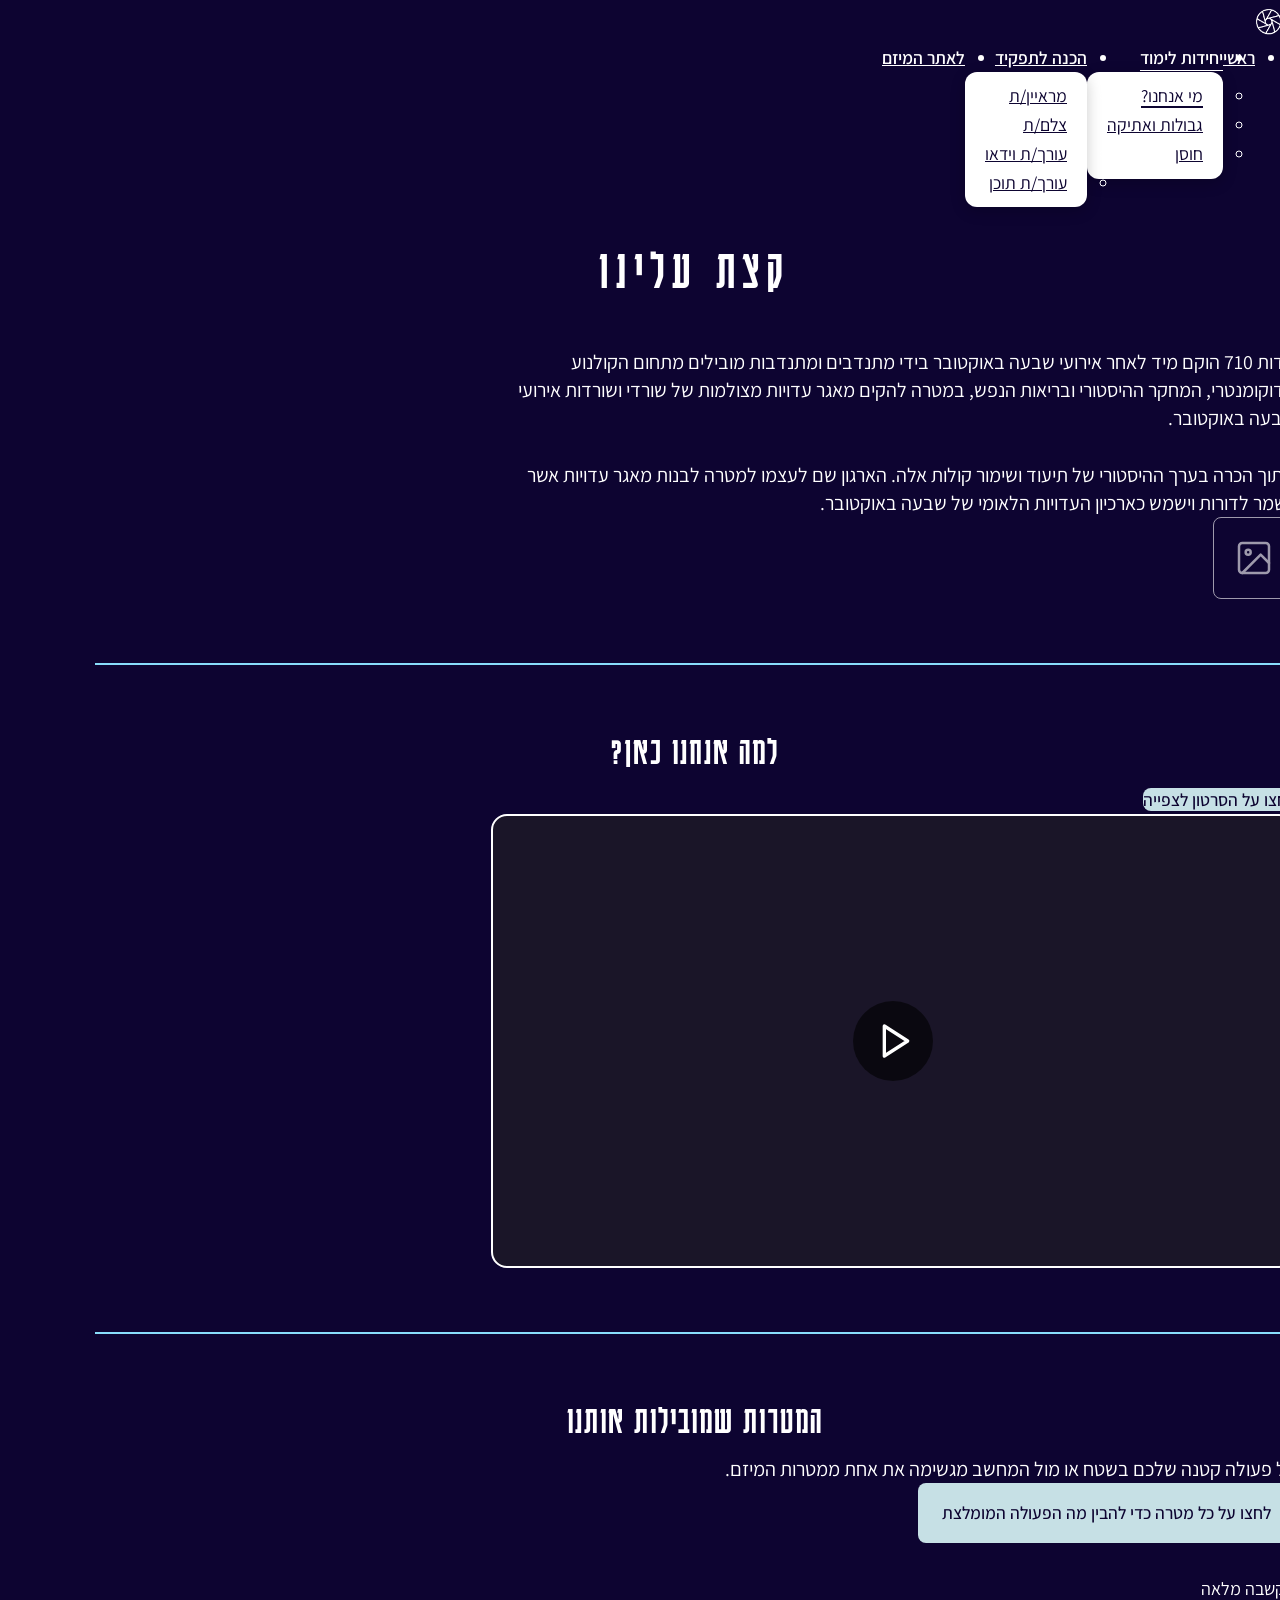
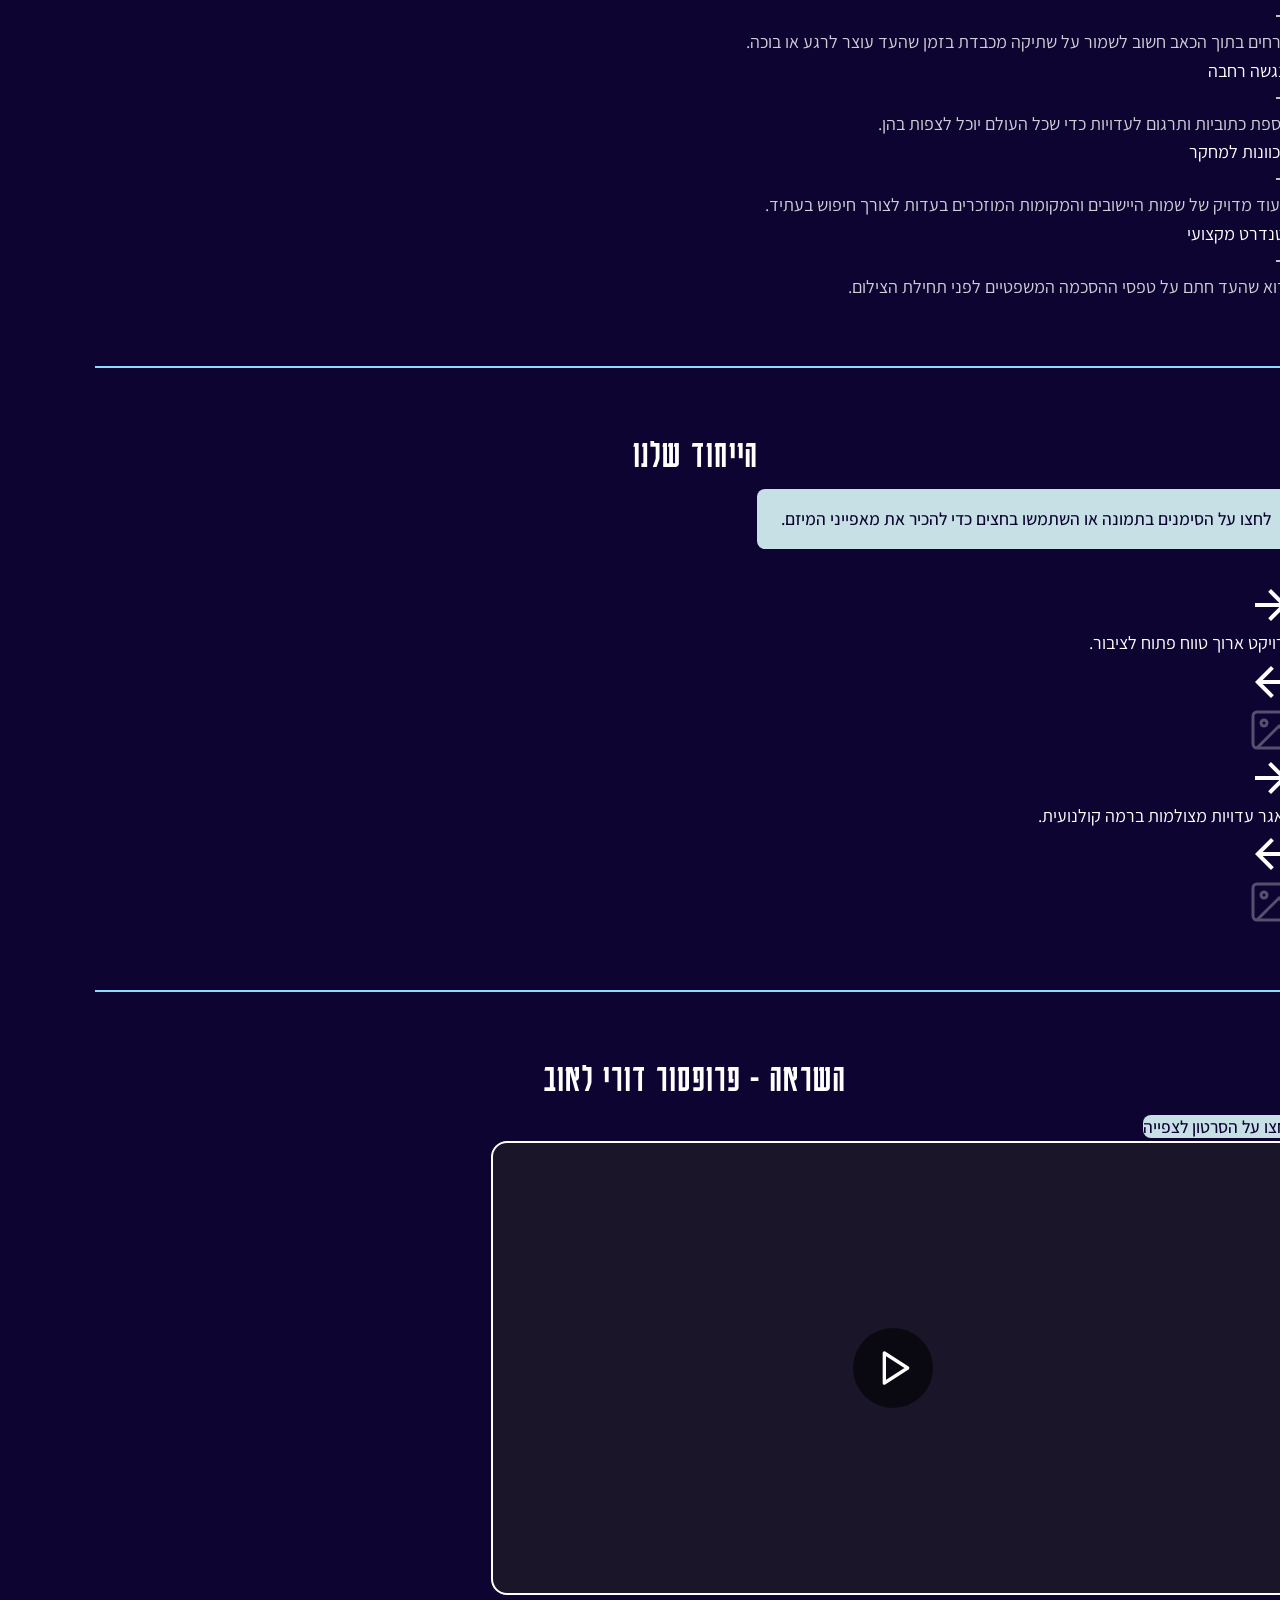
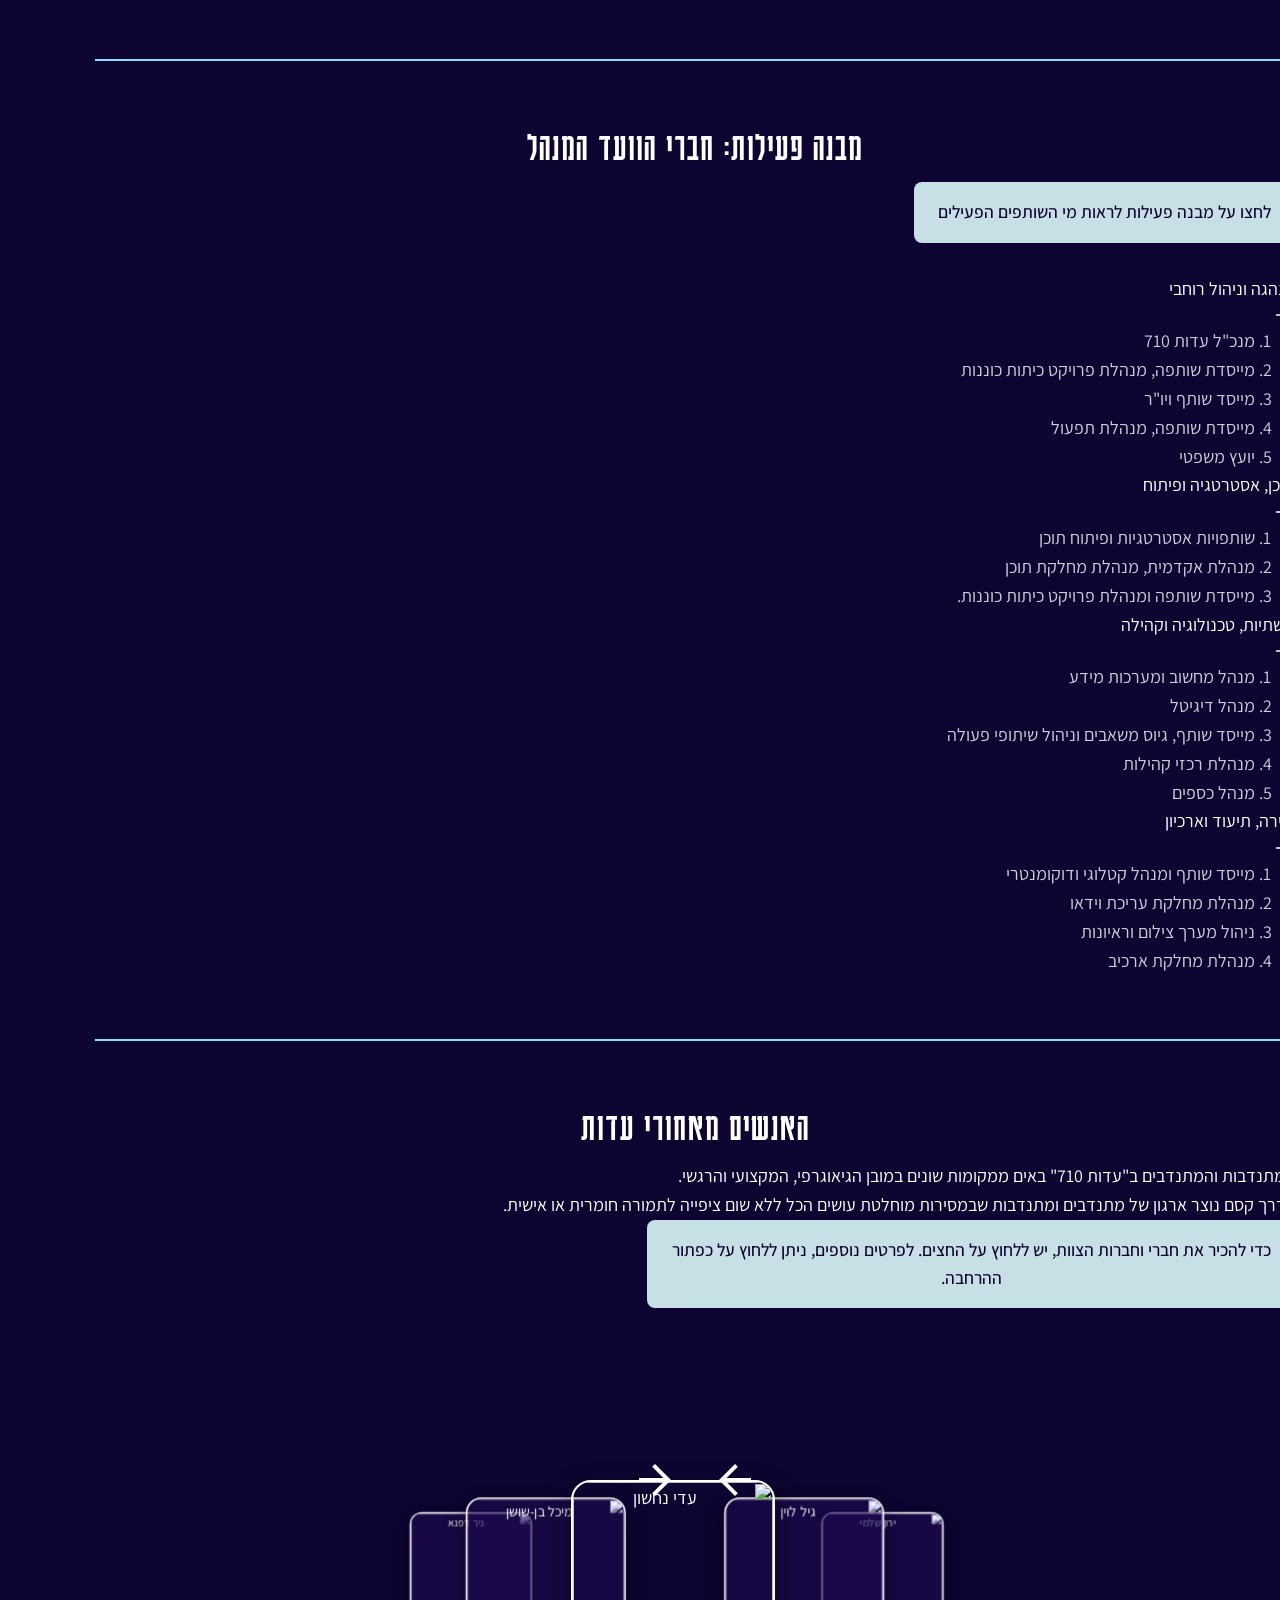
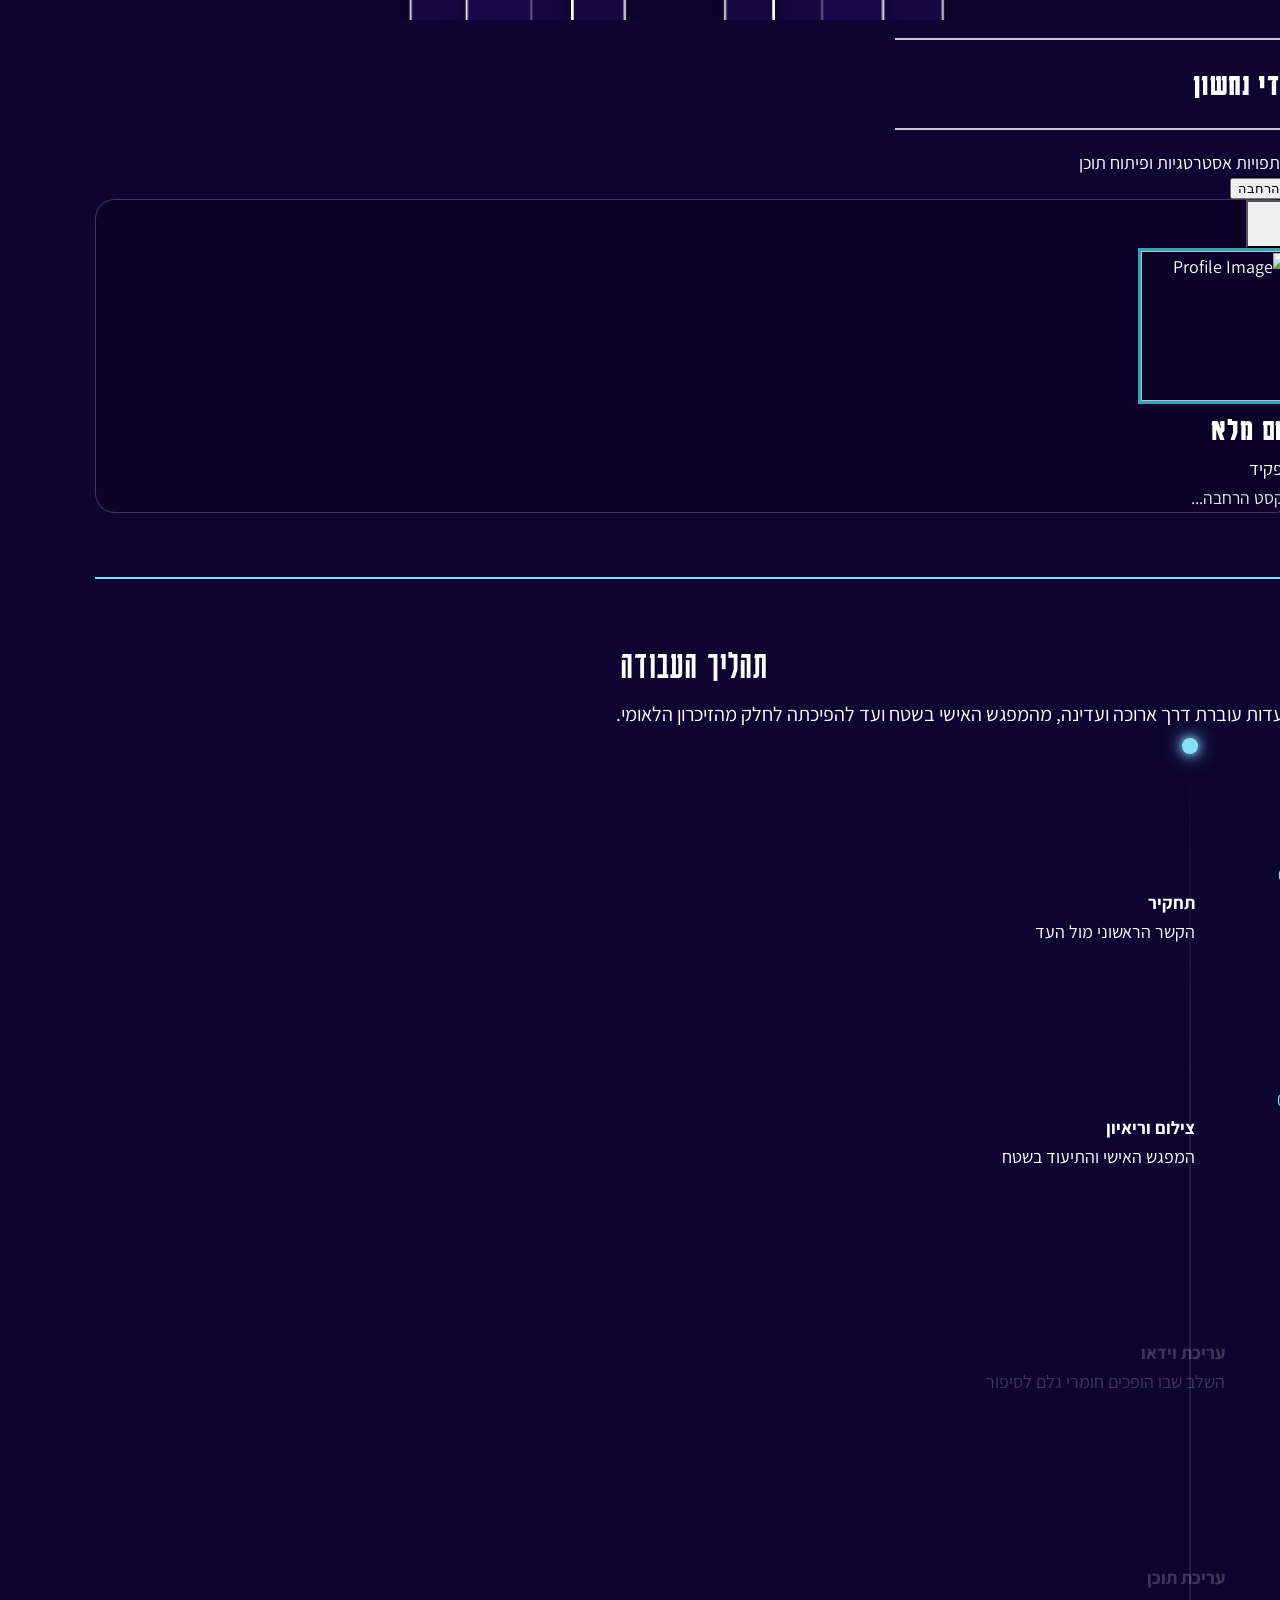
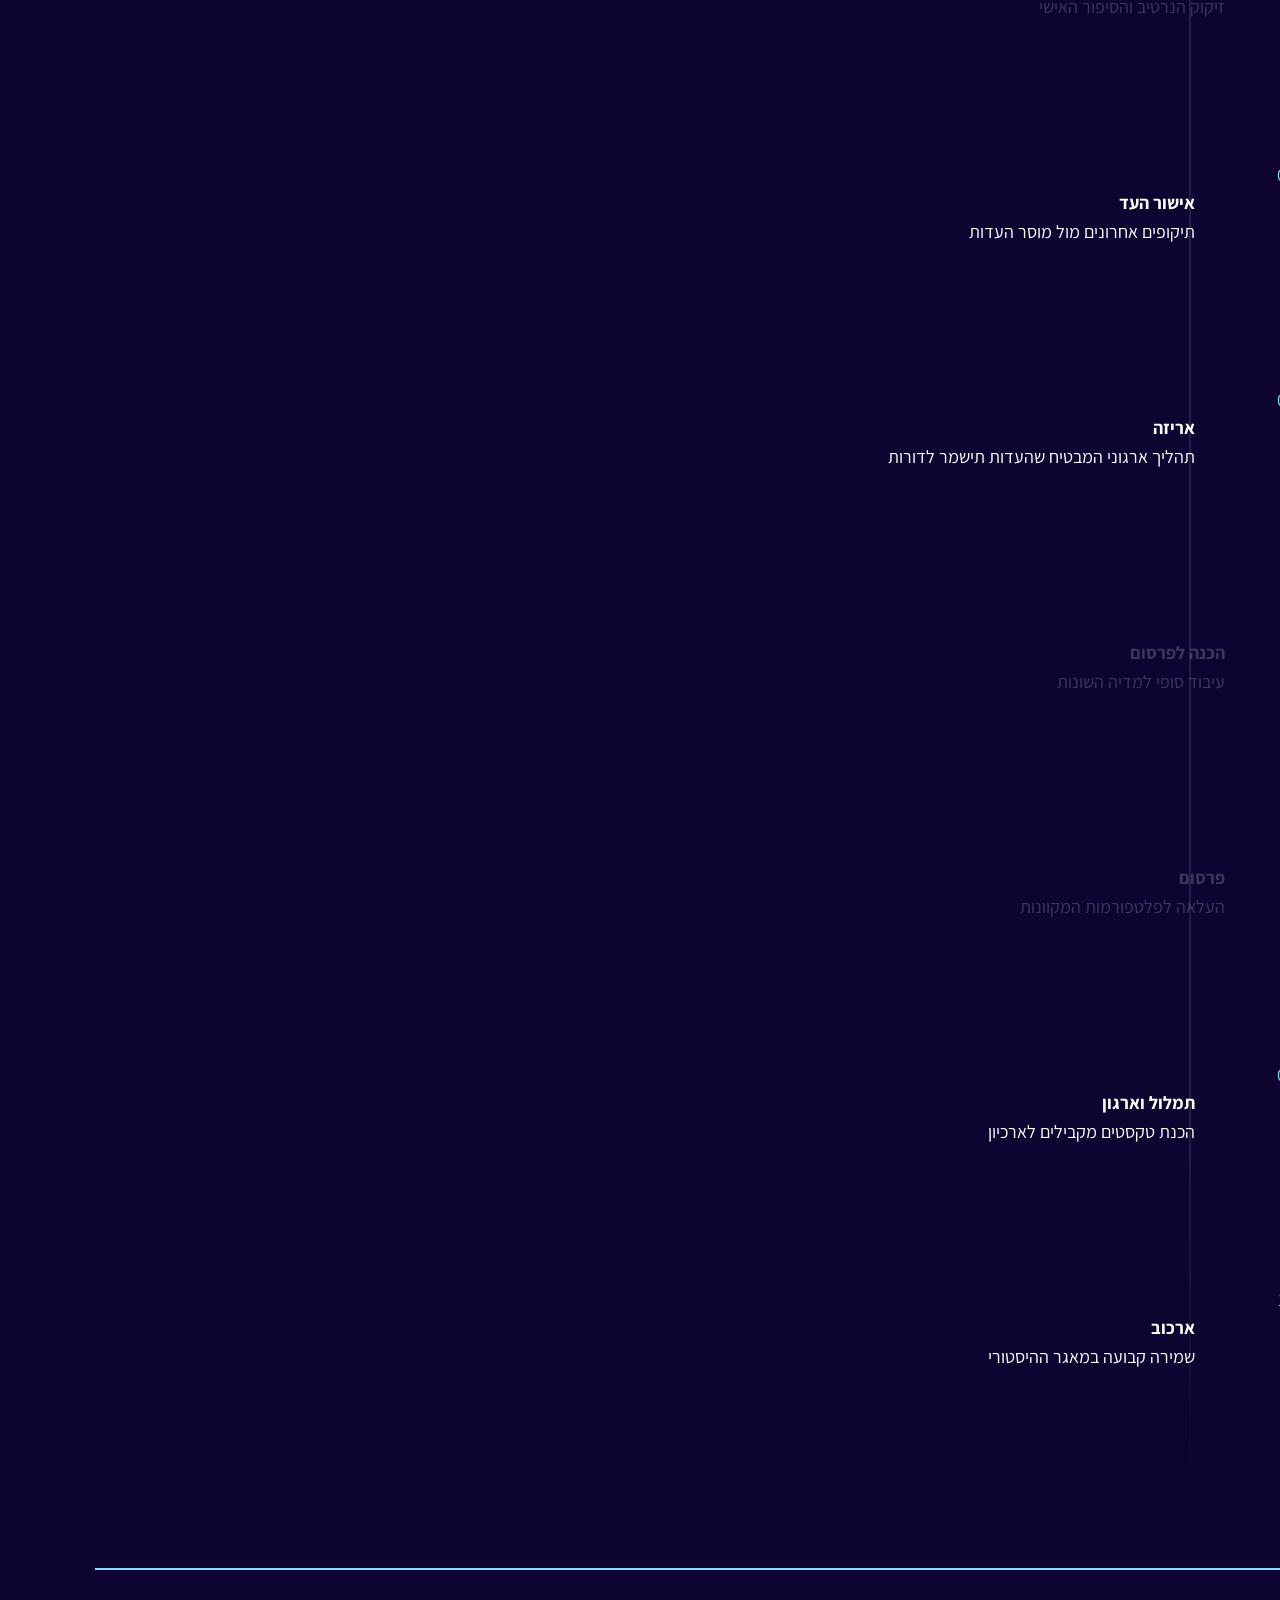
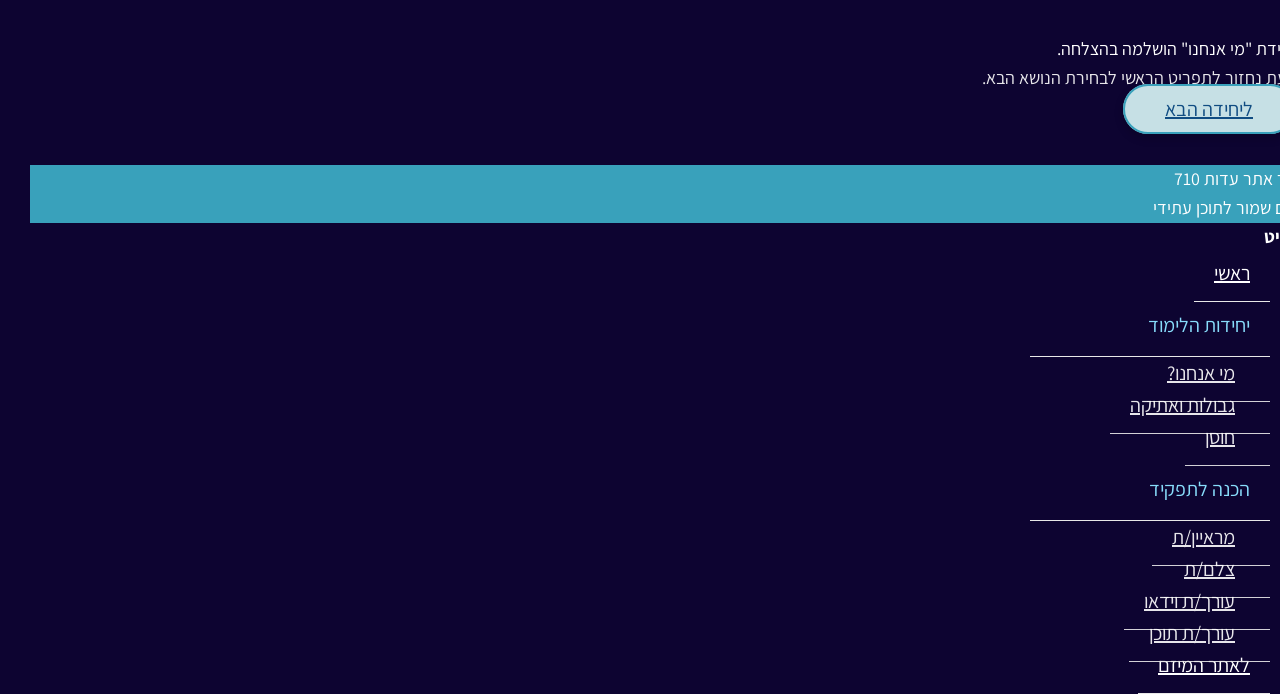
==== commit 0ce38584: "Update unit1.html upload new version" ====
--- a/unit1.html
+++ b/unit1.html
@@ -250,7 +250,7 @@
                                     <button class="custom-carousel-control flex-shrink-0" type="button"
                                         data-bs-target="#uniquenessCarousel" data-bs-slide="prev"
                                         style="border: none; background: transparent; cursor: pointer; opacity: 1; padding: 0;">
-                                        <svg width="36" height="36" viewBox="0 0 24 24" fill="#ffffff">
+                                        <svg width="48" height="48" viewBox="0 0 24 24" fill="#ffffff">
                                             <path d="M12 4l-1.41 1.41L16.17 11H4v2h12.17l-5.58 5.59L12 20l8-8z" />
                                         </svg>
                                     </button>
@@ -260,7 +260,7 @@
                                     <button class="custom-carousel-control flex-shrink-0" type="button"
                                         data-bs-target="#uniquenessCarousel" data-bs-slide="next"
                                         style="border: none; background: transparent; cursor: pointer; opacity: 1; padding: 0;">
-                                        <svg width="36" height="36" viewBox="0 0 24 24" fill="#ffffff">
+                                        <svg width="48" height="48" viewBox="0 0 24 24" fill="#ffffff">
                                             <path d="M20 11H7.83l5.59-5.59L12 4l-8 8 8 8 1.41-1.41L7.83 13H20v-2z" />
                                         </svg>
                                     </button>
@@ -281,7 +281,7 @@
                                     <button class="custom-carousel-control flex-shrink-0" type="button"
                                         data-bs-target="#uniquenessCarousel" data-bs-slide="prev"
                                         style="border: none; background: transparent; cursor: pointer; opacity: 1; padding: 0;">
-                                        <svg width="36" height="36" viewBox="0 0 24 24" fill="#ffffff">
+                                        <svg width="48" height="48" viewBox="0 0 24 24" fill="#ffffff">
                                             <path d="M12 4l-1.41 1.41L16.17 11H4v2h12.17l-5.58 5.59L12 20l8-8z" />
                                         </svg>
                                     </button>
@@ -291,7 +291,7 @@
                                     <button class="custom-carousel-control flex-shrink-0" type="button"
                                         data-bs-target="#uniquenessCarousel" data-bs-slide="next"
                                         style="border: none; background: transparent; cursor: pointer; opacity: 1; padding: 0;">
-                                        <svg width="36" height="36" viewBox="0 0 24 24" fill="#ffffff">
+                                        <svg width="48" height="48" viewBox="0 0 24 24" fill="#ffffff">
                                             <path d="M20 11H7.83l5.59-5.59L12 4l-8 8 8 8 1.41-1.41L7.83 13H20v-2z" />
                                         </svg>
                                     </button>
@@ -708,13 +708,13 @@
                         <!-- Controls -->
                         <button id="teamNextBtn" class="carousel-control-next"
                             style="width: 80px; z-index: 100; border: none; background: transparent; cursor: pointer; opacity: 1;">
-                            <svg width="50" height="50" viewBox="0 0 24 24" fill="#ffffff">
+                            <svg width="48" height="48" viewBox="0 0 24 24" fill="#ffffff">
                                 <path d="M20 11H7.83l5.59-5.59L12 4l-8 8 8 8 1.41-1.41L7.83 13H20v-2z" />
                             </svg>
                         </button>
                         <button id="teamPrevBtn" class="carousel-control-prev"
                             style="width: 80px; z-index: 100; border: none; background: transparent; cursor: pointer; opacity: 1;">
-                            <svg width="50" height="50" viewBox="0 0 24 24" fill="#ffffff">
+                            <svg width="48" height="48" viewBox="0 0 24 24" fill="#ffffff">
                                 <path d="M12 4l-1.41 1.41L16.17 11H4v2h12.17l-5.58 5.59L12 20l8-8z" />
                             </svg>
                         </button>
@@ -742,7 +742,7 @@
                             style="background-color: #0B0428; border: 1px solid rgba(255,255,255,0.2); border-radius: 20px;">
                             <div class="modal-header border-0 pb-0">
                                 <button type="button" class="btn-close btn-close-white" data-bs-dismiss="modal"
-                                    aria-label="Close"></button>
+                                    aria-label="Close" style="width: 48px; height: 48px; background-size: 24px; margin: 0;"></button>
                             </div>
                             <div class="modal-body pt-0 text-white text-center px-4 pb-5">
                                 <div class="mb-4">
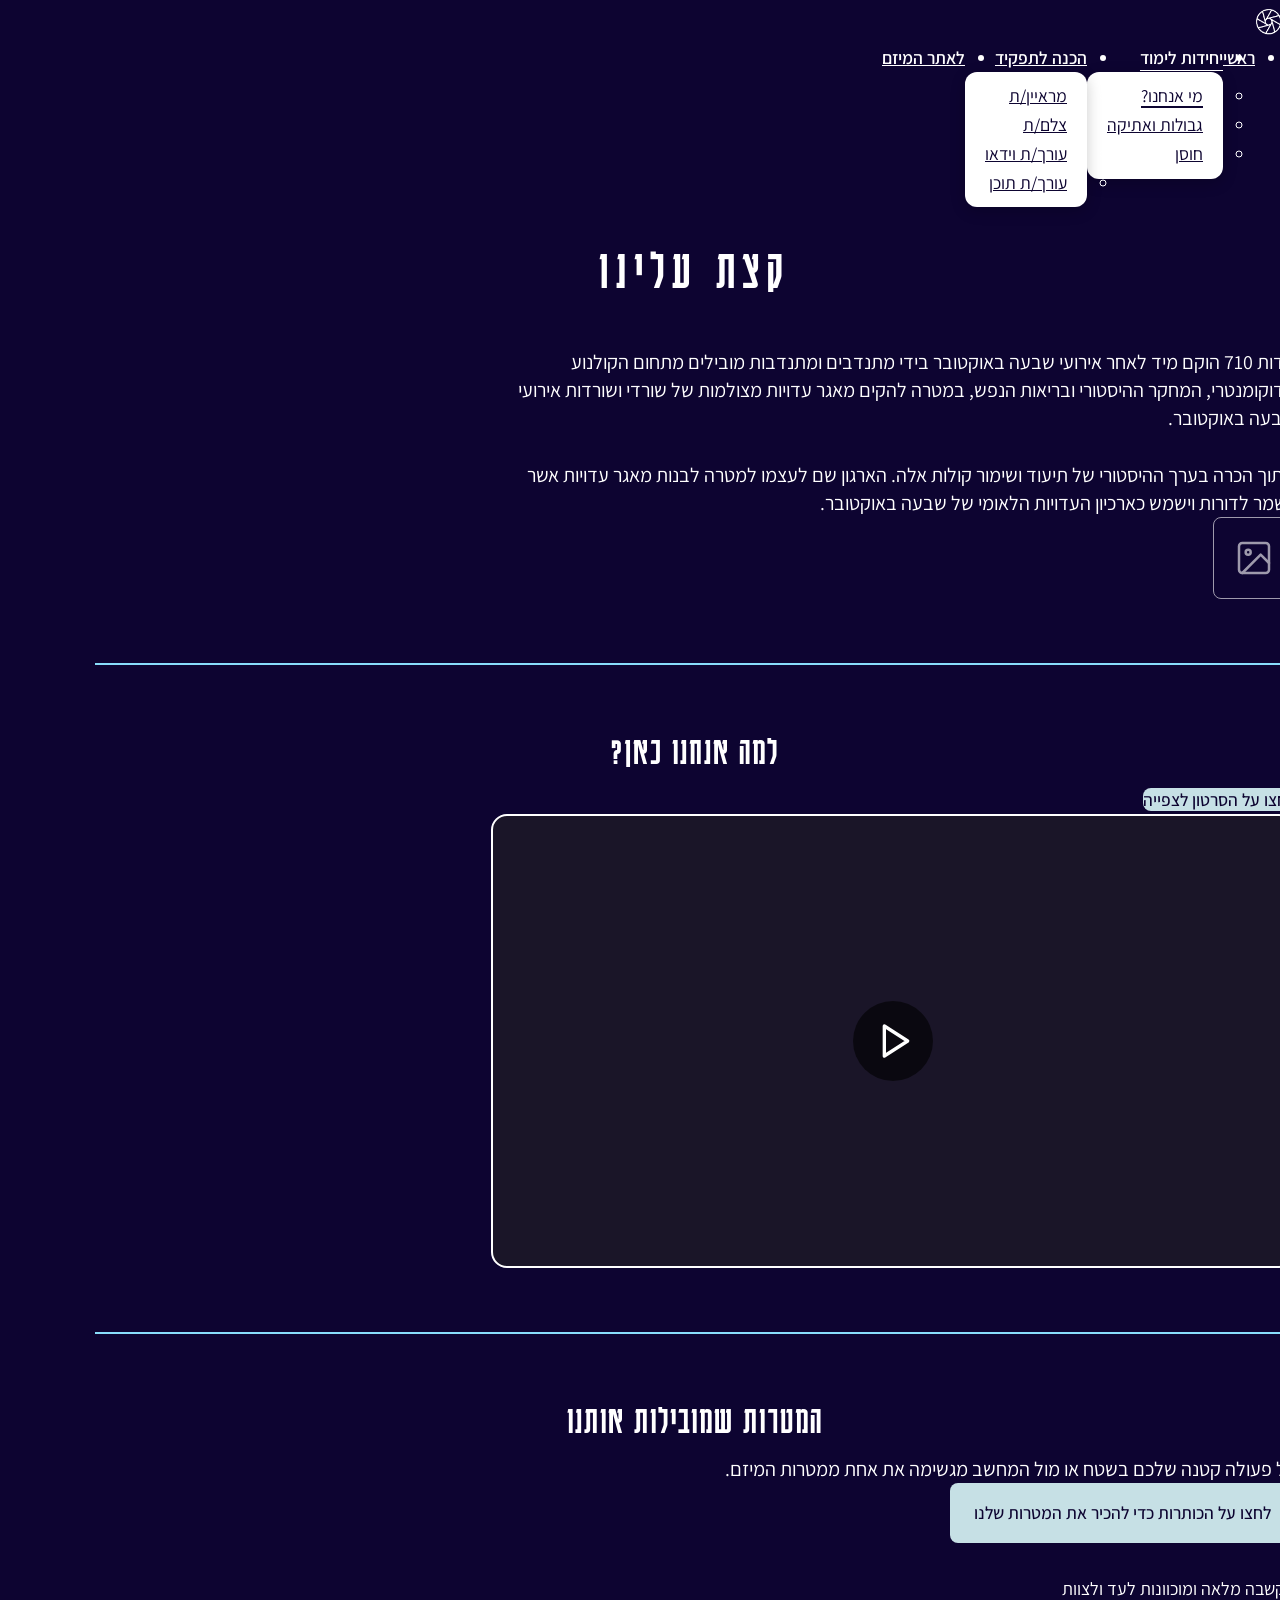
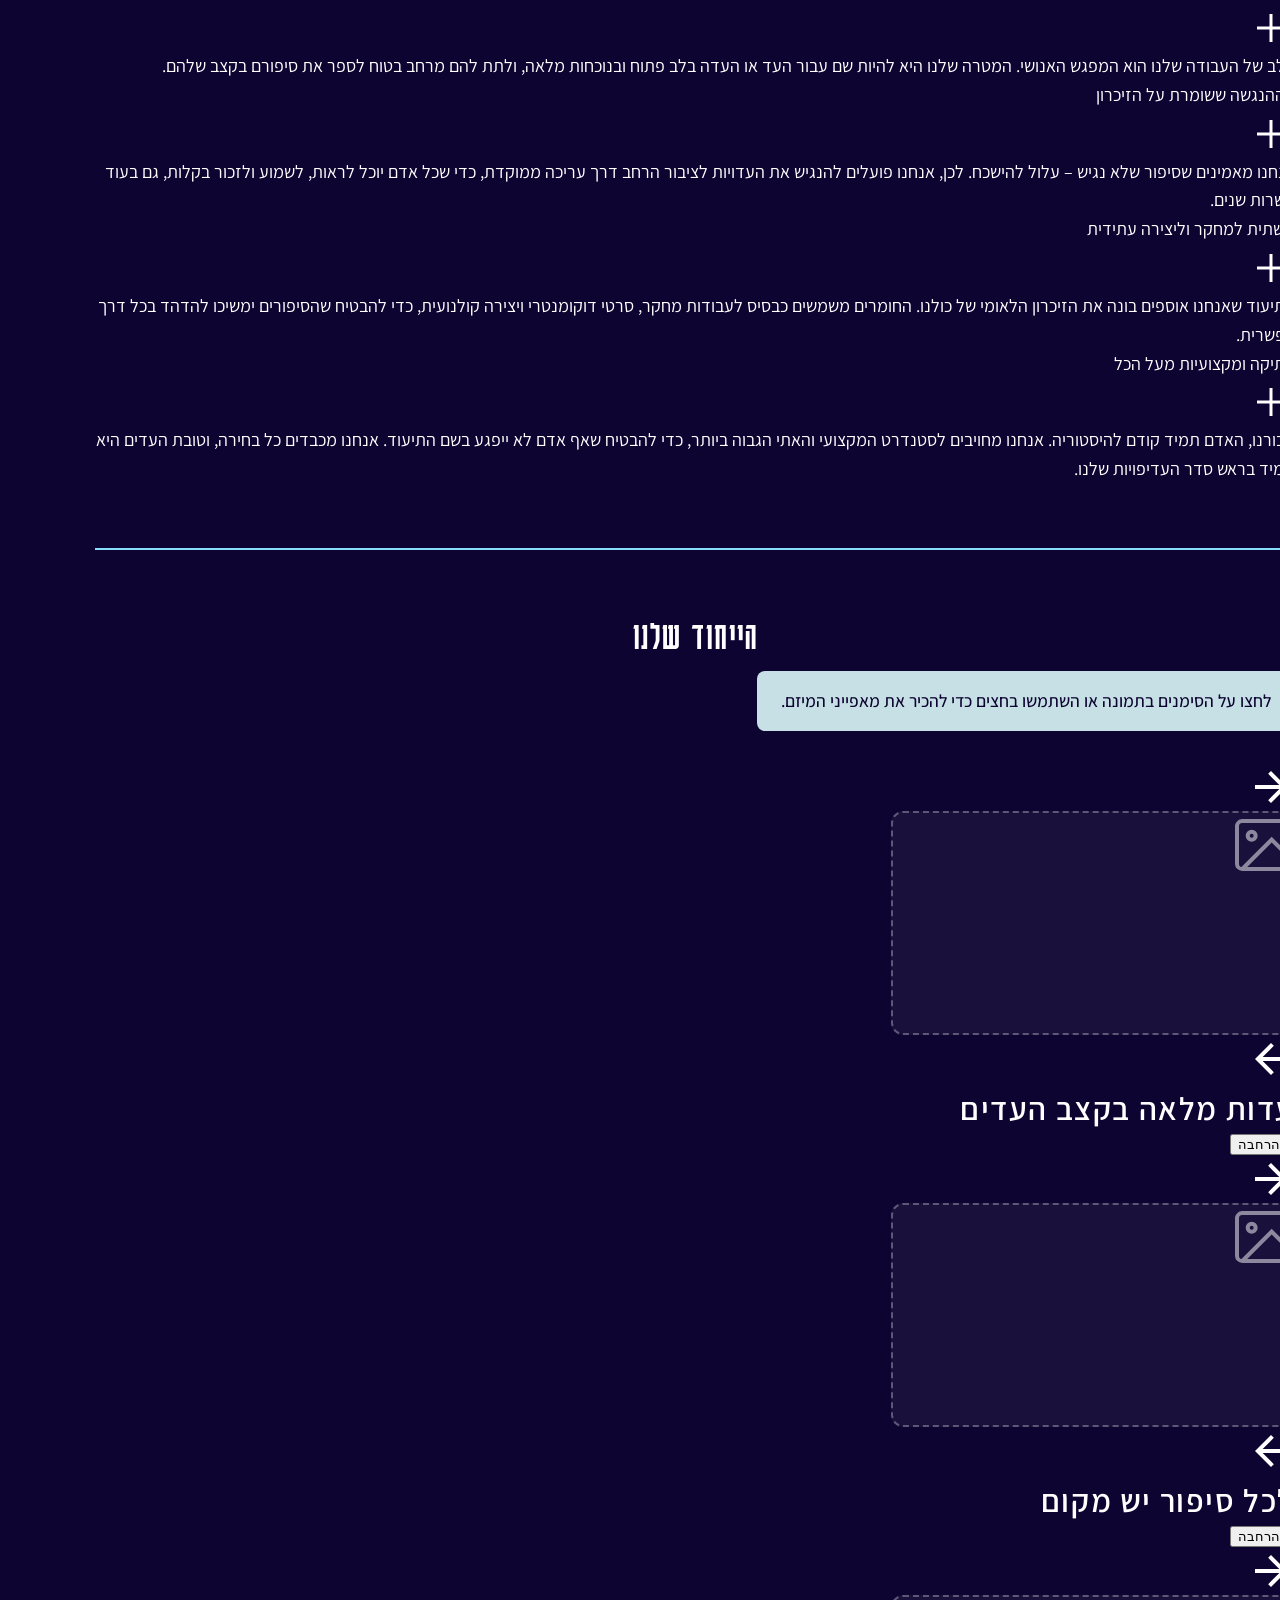
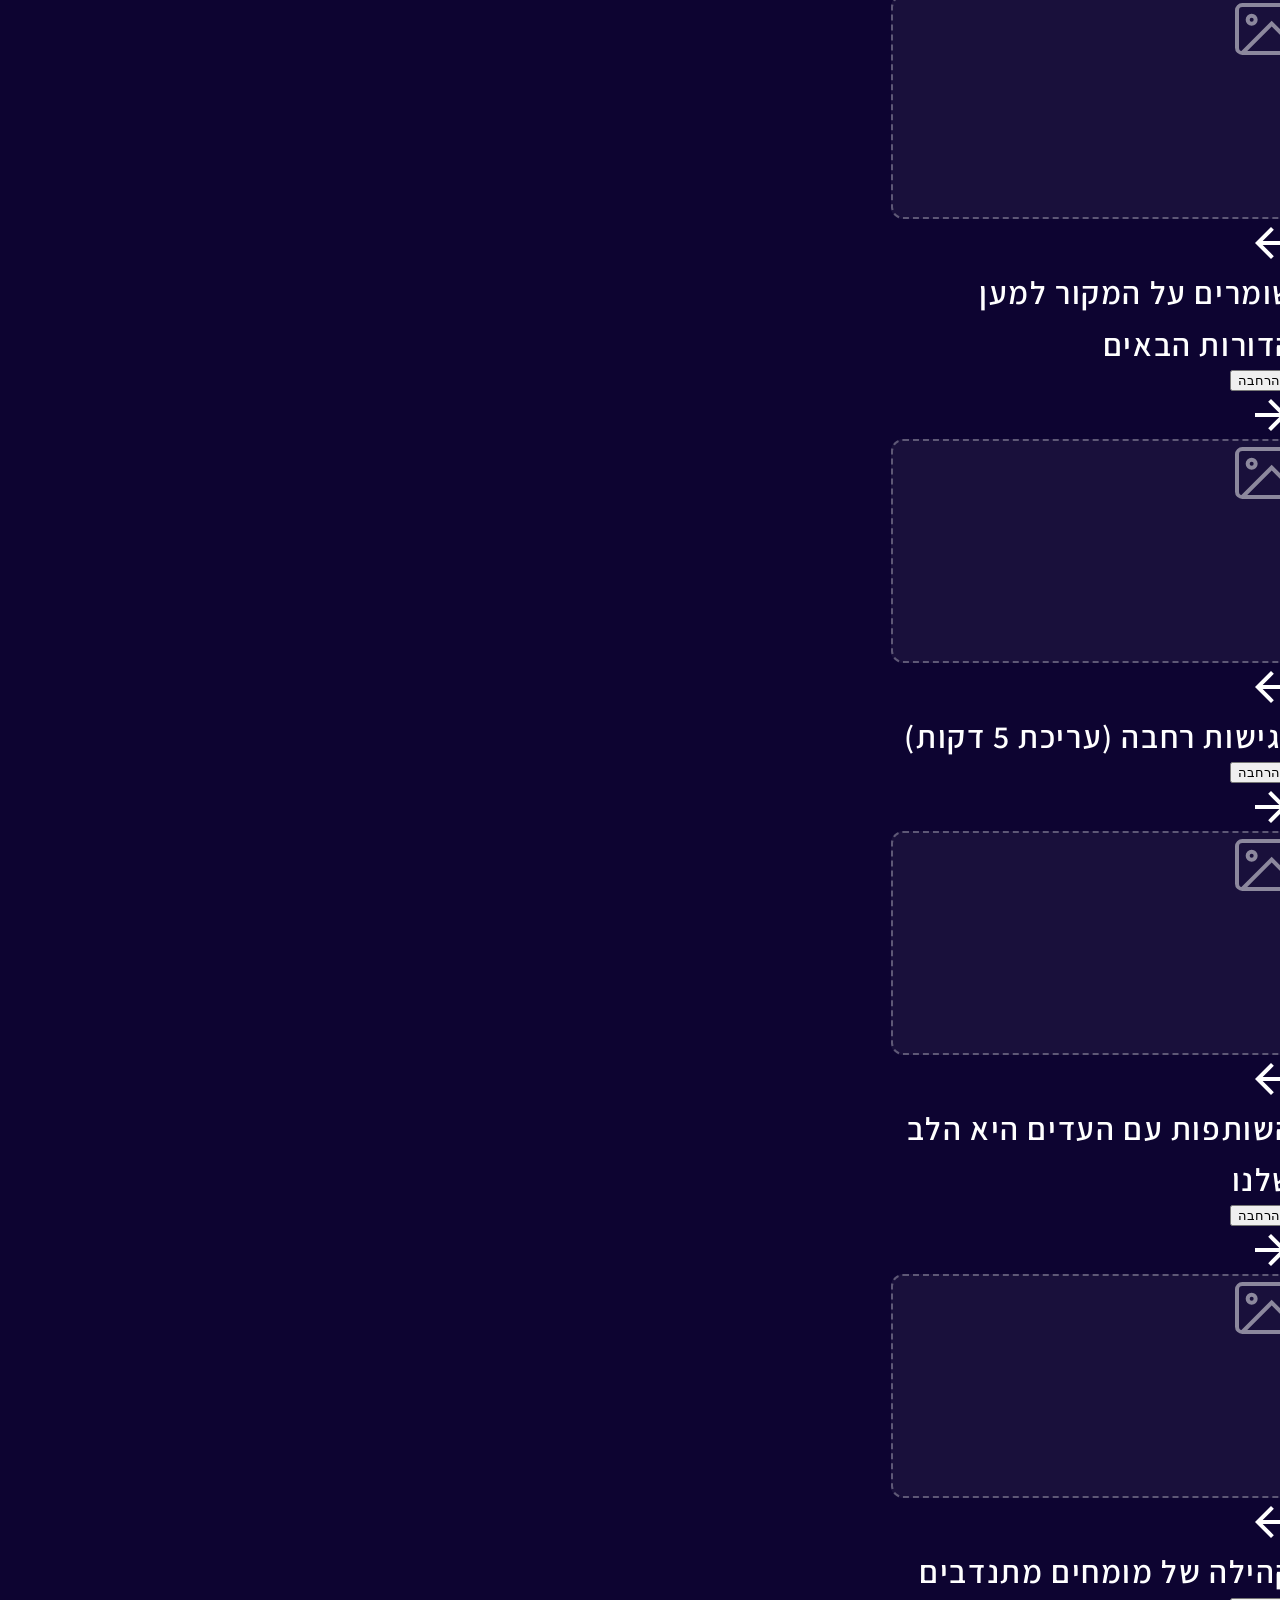
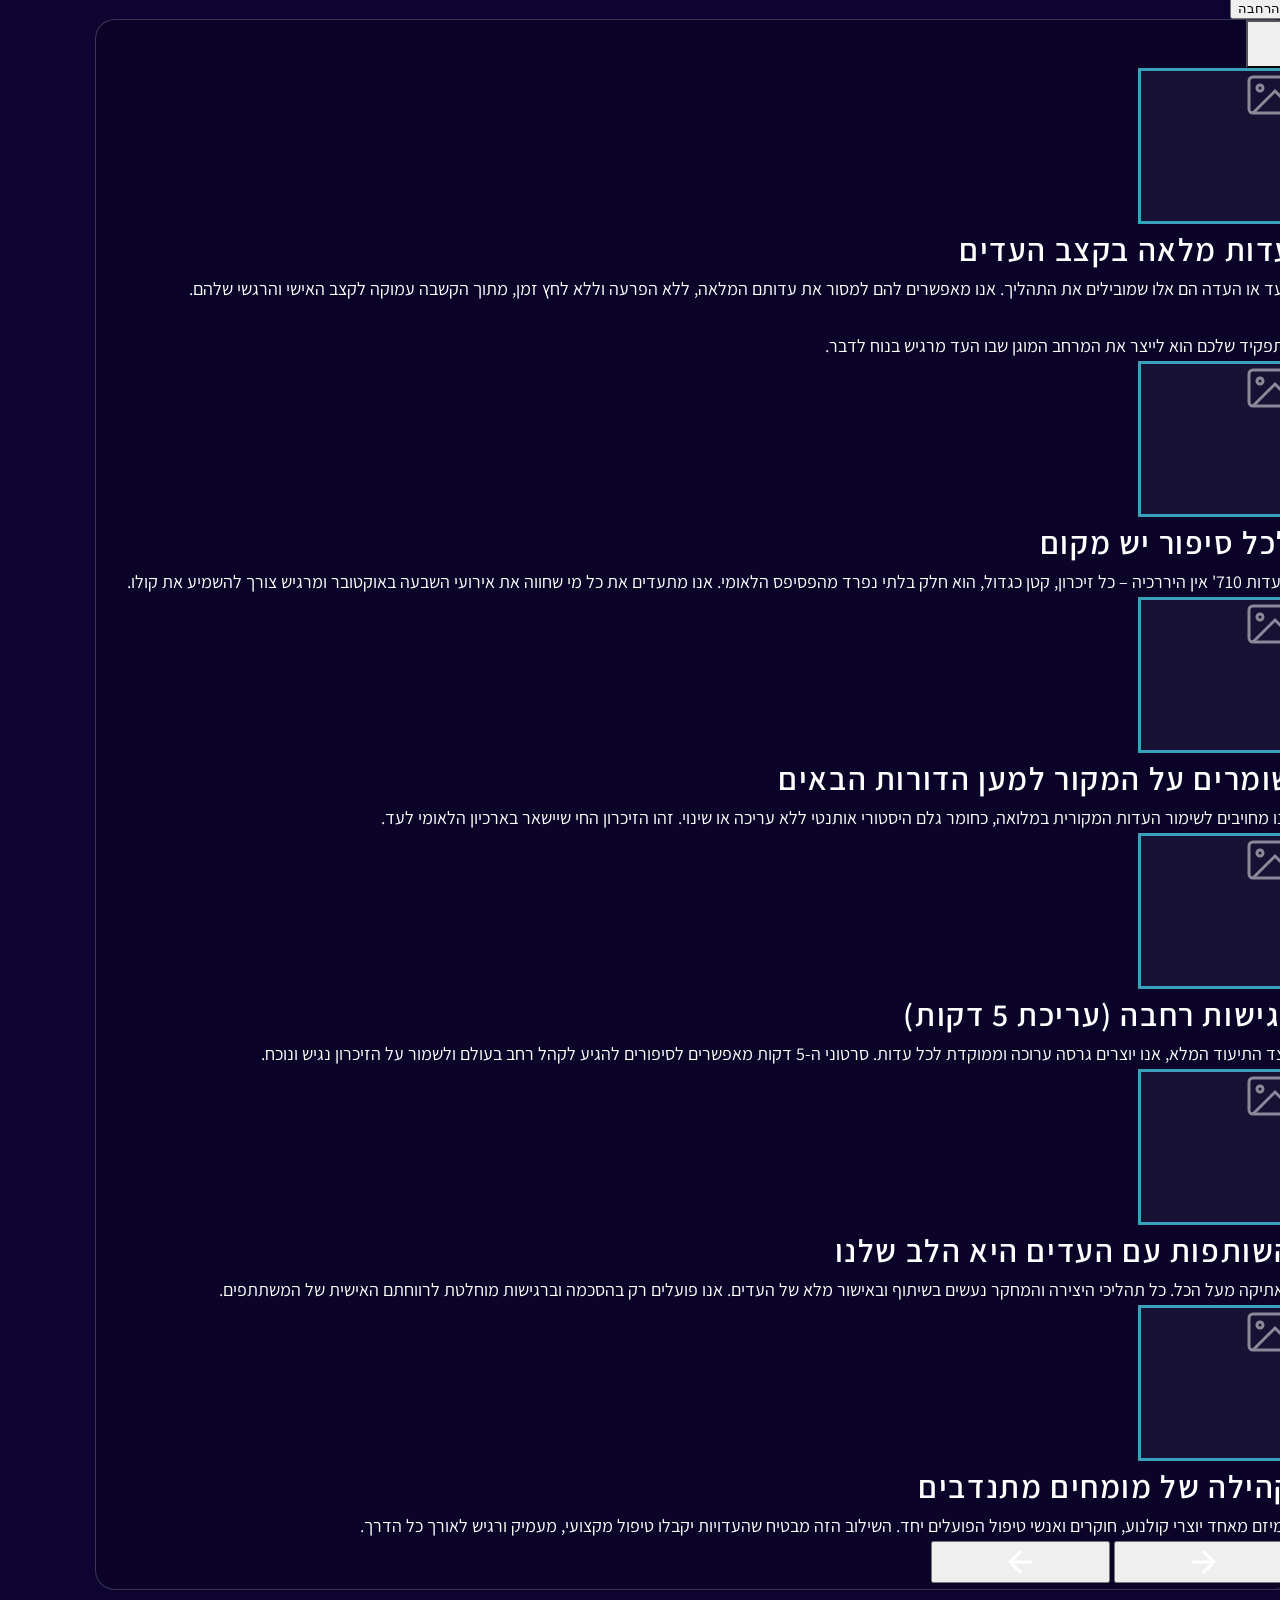
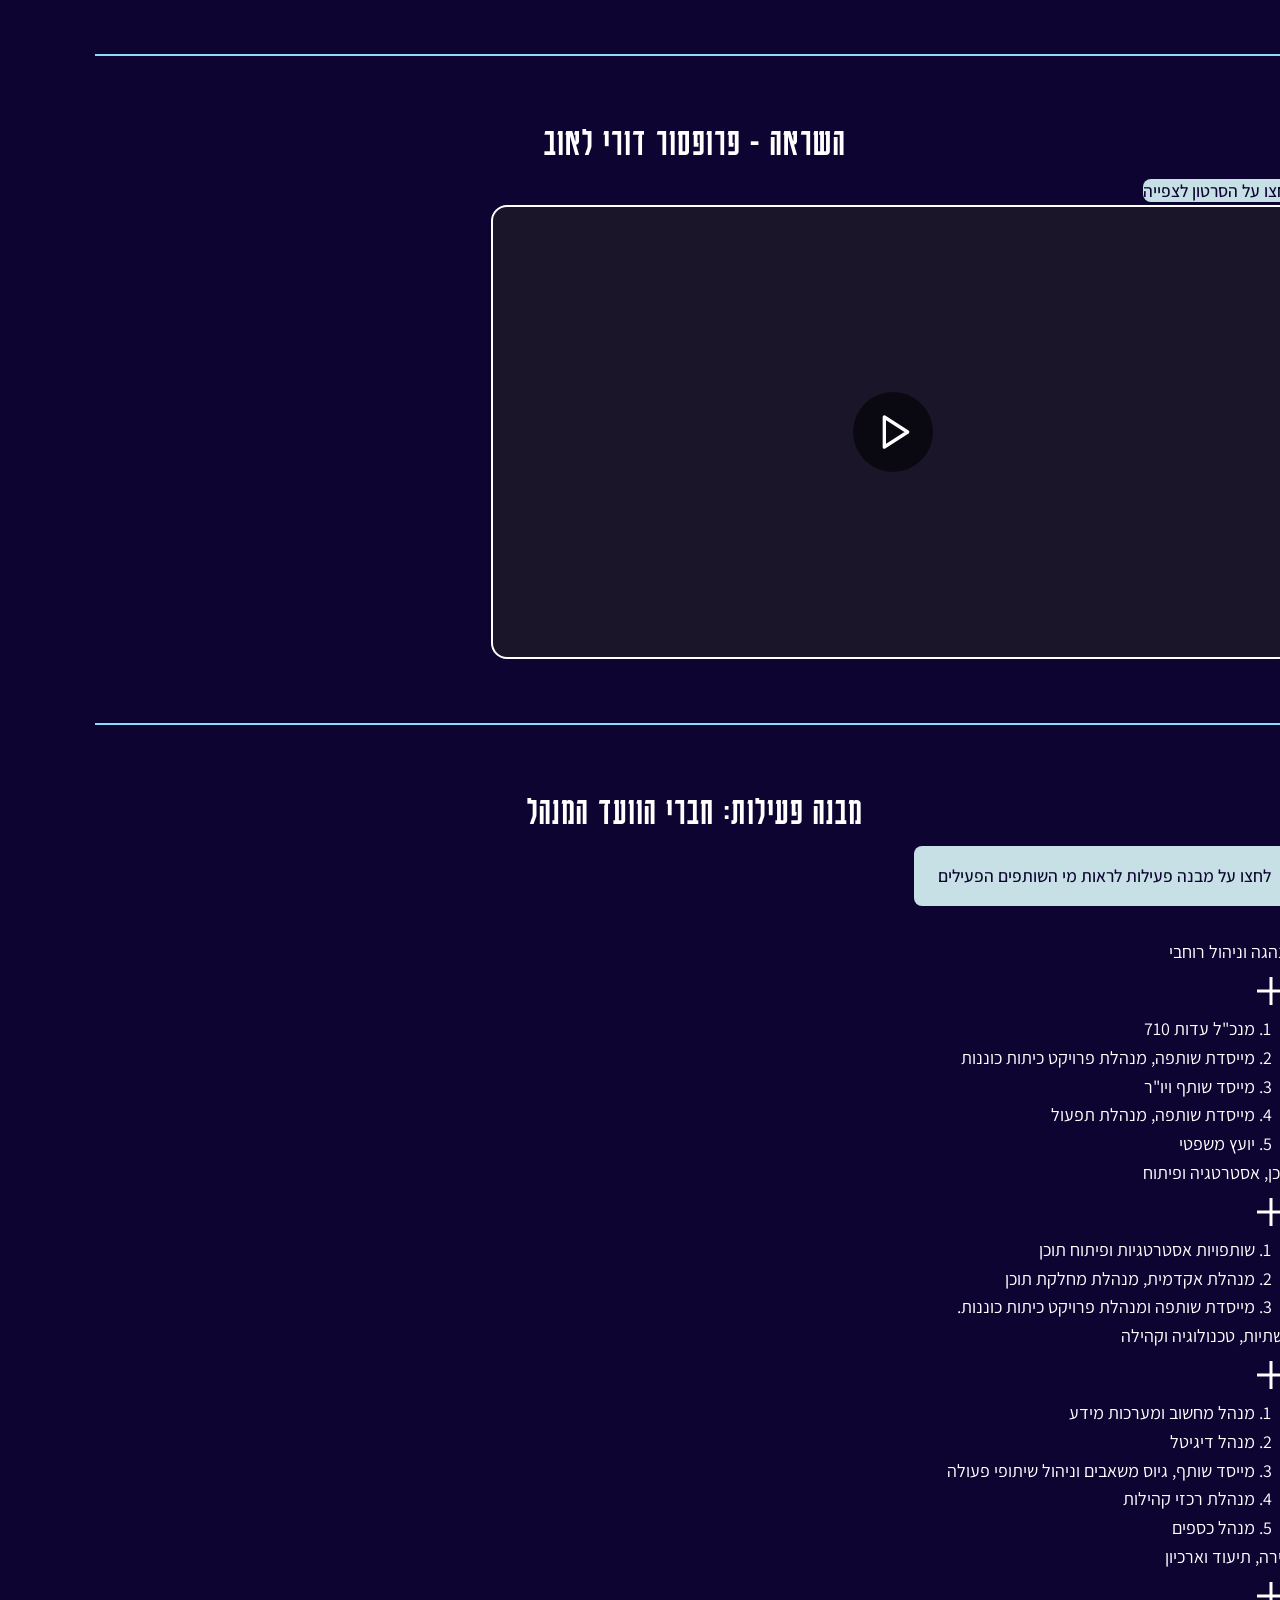
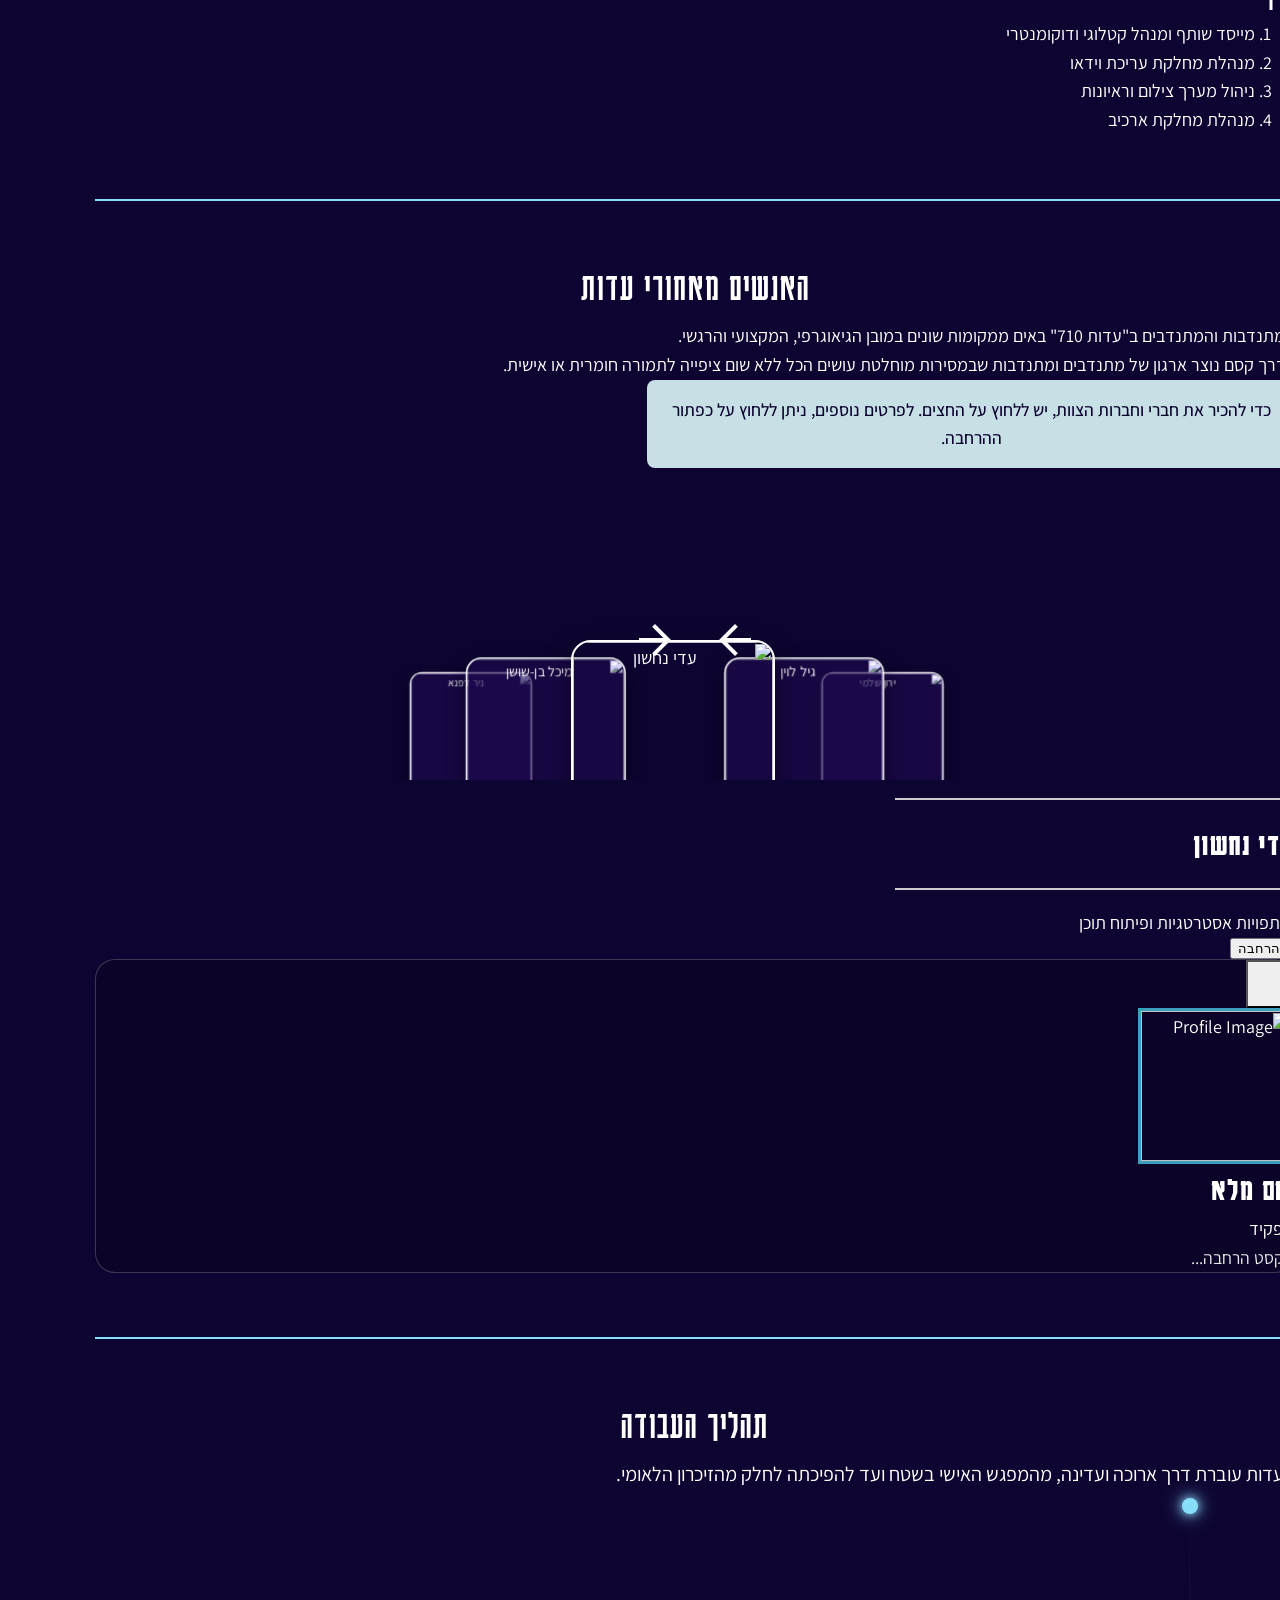
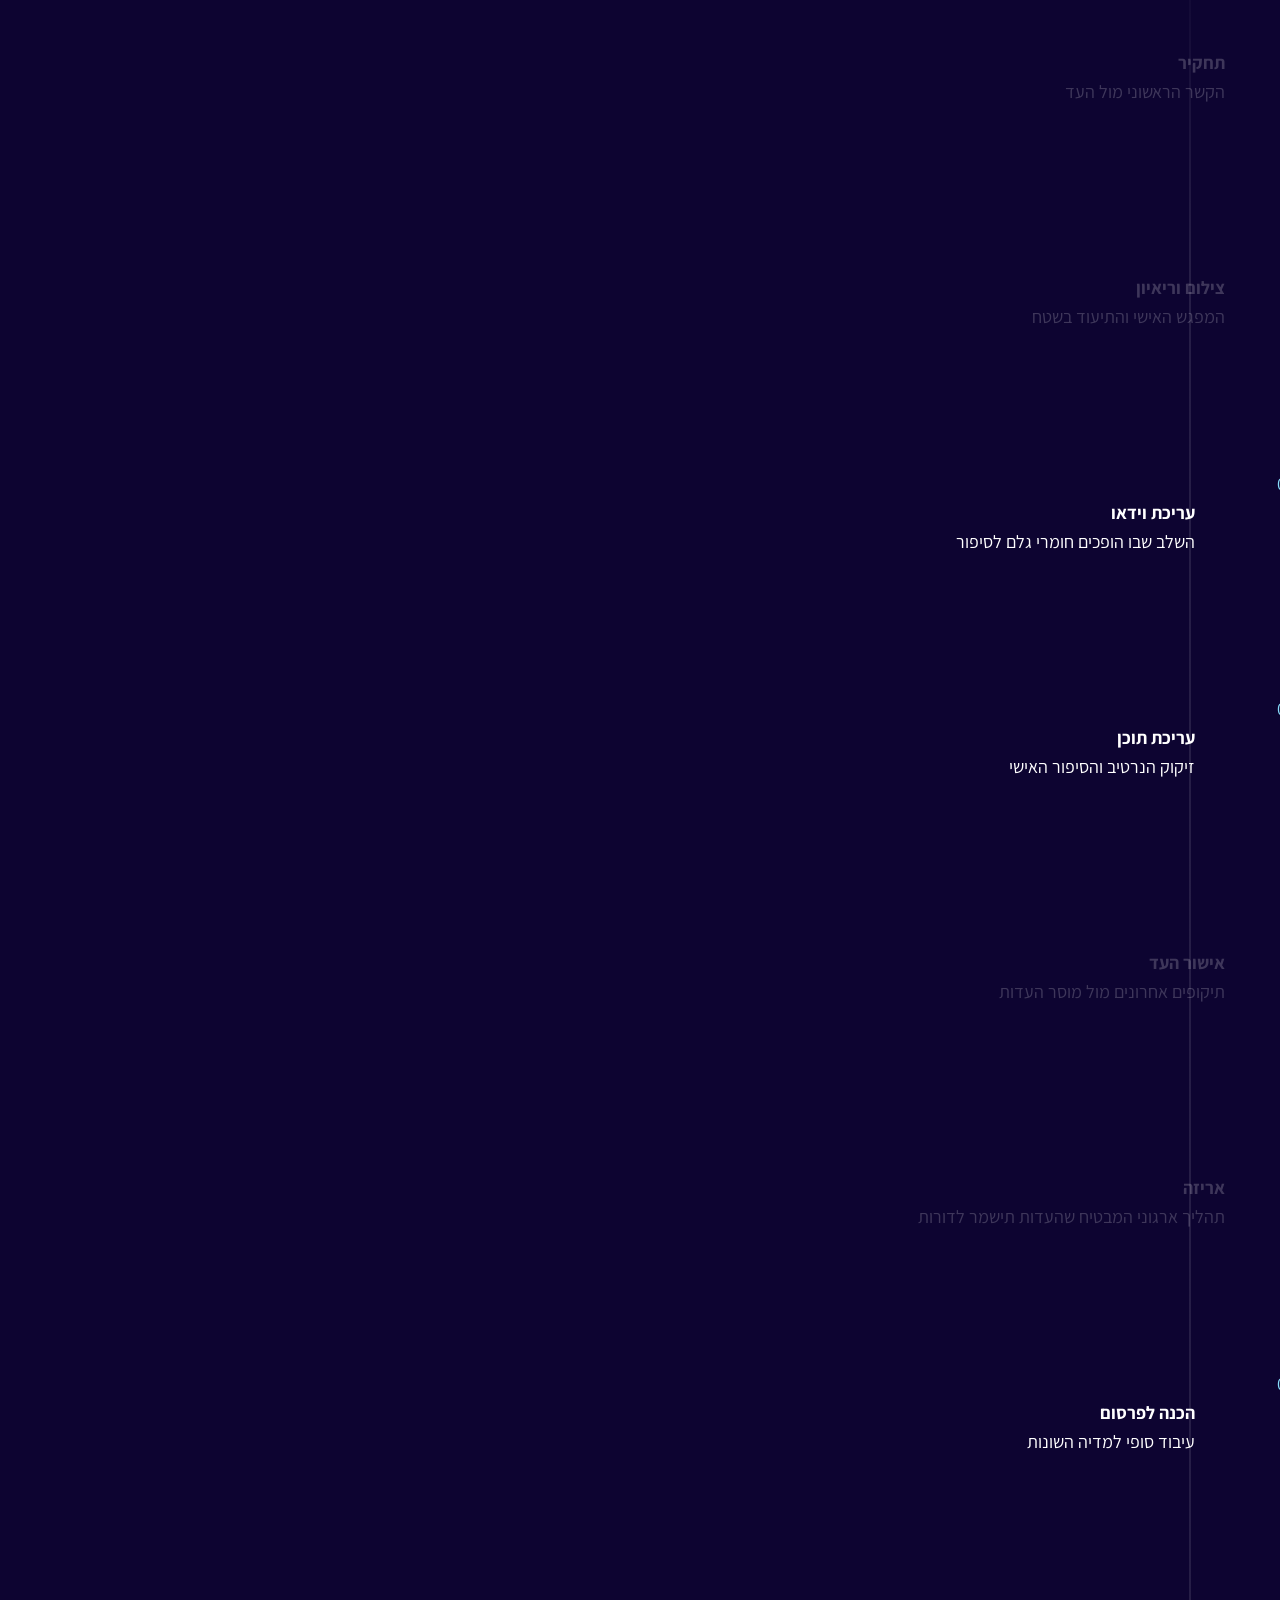
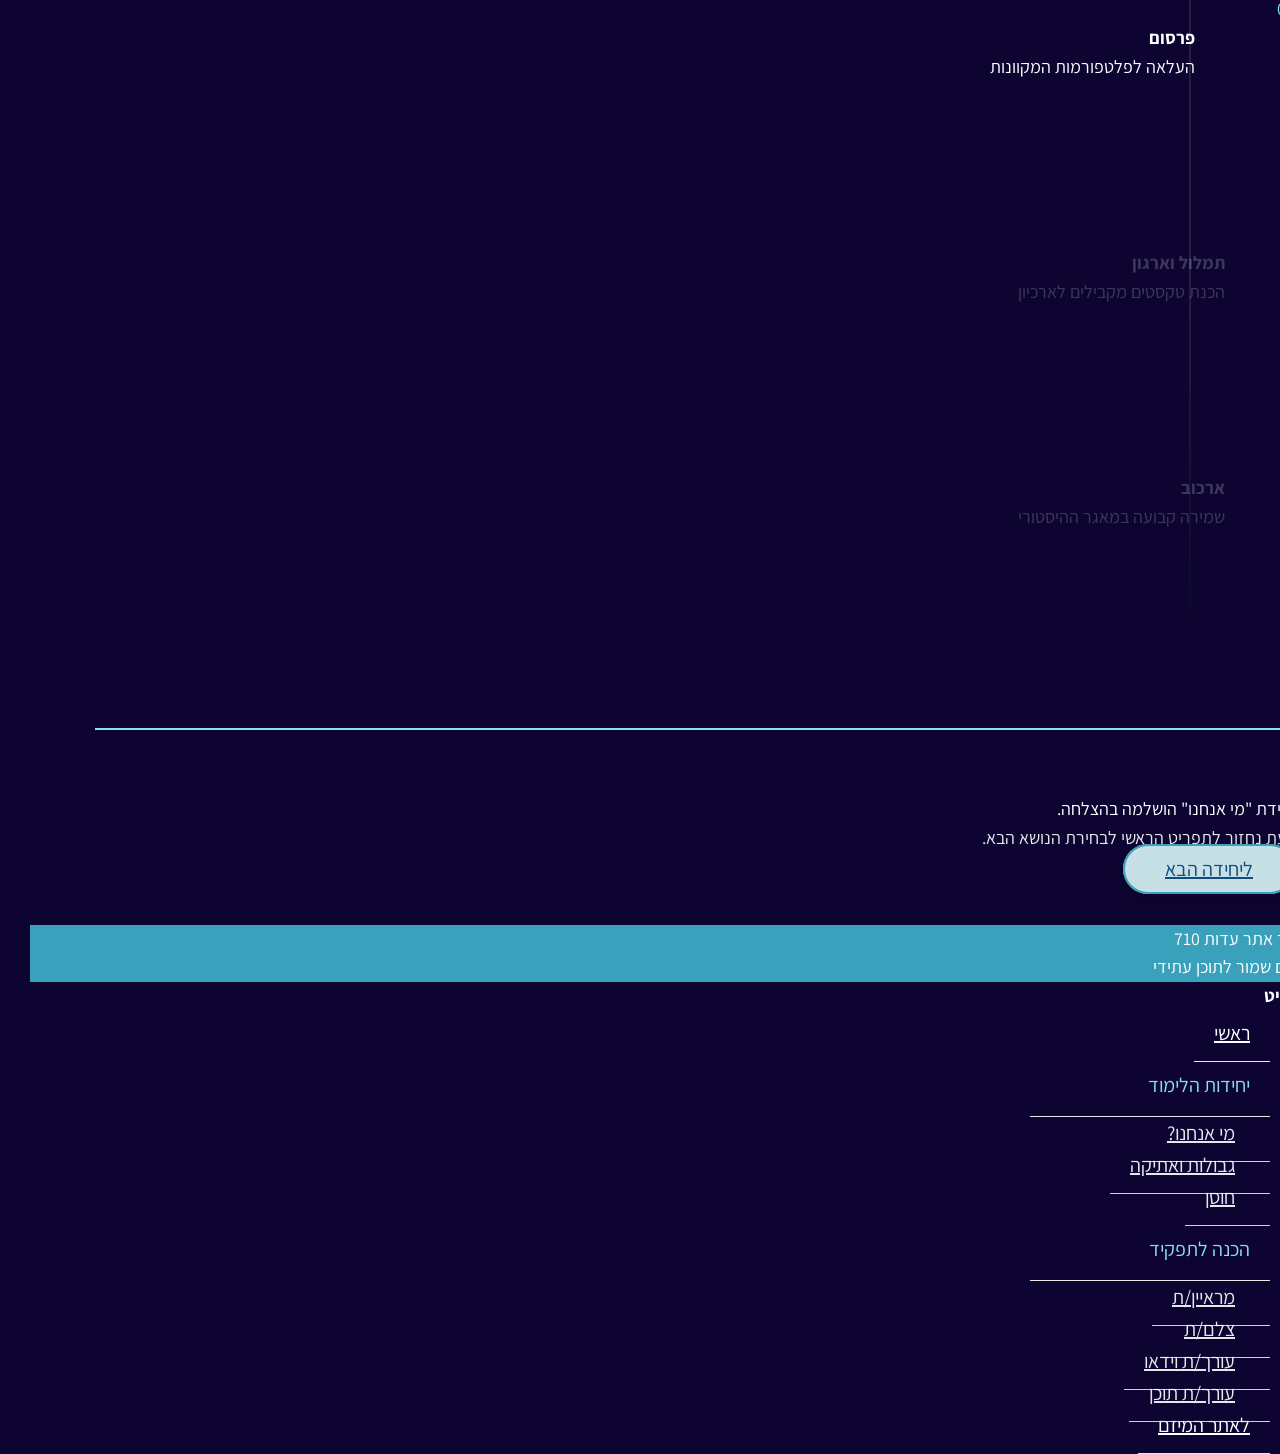
==== commit a4faeed9: "Update unit1.html עדכון של תוכן ומבנה" ====
--- a/unit1.html
+++ b/unit1.html
@@ -29,8 +29,7 @@
 
             <header class="d-flex justify-content-between p-3 align-items-center border-bottom border-secondary">
                 <div class="logo-icon">
-                    <a href="index.html"
-                        aria-label="חזרה לעמוד הראשי" class="d-inline-flex align-items-center"
+                    <a href="index.html" aria-label="חזרה לעמוד הראשי" class="d-inline-flex align-items-center"
                         style="min-width: 44px; min-height: 44px;">
                         <img src="images/logo.svg" alt="לוגו עדות 710 - חזרה לעמוד הראשי"
                             style="height: 44px; width: auto;">
@@ -116,15 +115,20 @@
                     <h2 class="mb-3">למה אנחנו כאן?</h2>
 
                     <div class="mb-4">
-                        <span class="d-inline-block px-4 py-2" style="background-color: #C6E0E5; color: #0D0431; font-weight: 500; border-radius: 8px; font-size: 1.1rem;">
+                        <span class="d-inline-block px-4 py-2"
+                            style="background-color: #C6E0E5; color: #0D0431; font-weight: 500; border-radius: 8px; font-size: 1.1rem;">
                             לחצו על הסרטון לצפייה
                         </span>
                     </div>
 
                     <!-- Video Placeholder (Vimeo embed will go here) -->
-                    <div class="video-placeholder mx-auto position-relative" style="max-width: 800px; aspect-ratio: 16/9; border-radius: 16px; border: 2px solid #ffffff; background-color: #1a1528; overflow: hidden; display: flex; justify-content: center; align-items: center; cursor: pointer;">
-                        <div style="width: 80px; height: 80px; background: rgba(0,0,0,0.6); border-radius: 50%; display: flex; justify-content: center; align-items: center;">
-                            <svg width="40" height="40" viewBox="0 0 24 24" fill="none" stroke="#ffffff" stroke-width="2" stroke-linecap="round" stroke-linejoin="round" style="margin-left: 5px;">
+                    <div class="video-placeholder mx-auto position-relative"
+                        style="max-width: 800px; aspect-ratio: 16/9; border-radius: 16px; border: 2px solid #ffffff; background-color: #1a1528; overflow: hidden; display: flex; justify-content: center; align-items: center; cursor: pointer;">
+                        <div
+                            style="width: 80px; height: 80px; background: rgba(0,0,0,0.6); border-radius: 50%; display: flex; justify-content: center; align-items: center;">
+                            <svg width="40" height="40" viewBox="0 0 24 24" fill="none" stroke="#ffffff"
+                                stroke-width="2" stroke-linecap="round" stroke-linejoin="round"
+                                style="margin-left: 5px;">
                                 <polygon points="5 3 19 12 5 21 5 3"></polygon>
                             </svg>
                         </div>
@@ -142,7 +146,7 @@
                     </p>
 
                     <div class="hint-box">
-                        לחצו על כל מטרה כדי להבין מה הפעולה המומלצת
+                        לחצו על הכותרות כדי להכיר את המטרות שלנו
                     </div>
 
                     <div class="goals-accordion text-start mx-auto mt-2">
@@ -151,7 +155,7 @@
                             aria-expanded="false" aria-controls="collapseOne">
                             <div
                                 class="d-flex justify-content-between align-items-center py-3 border-bottom border-secondary">
-                                <span class="fs-5 fw-normal text-start w-100">הקשבה מלאה</span>
+                                <span class="fs-5 fw-normal text-start w-100">הקשבה מלאה ומוכוונות לעד ולצוות</span>
                                 <div class="goal-plus flex-shrink-0 ms-3">
                                     <svg width="24" height="24" viewBox="0 0 24 24" fill="none" stroke="#ffffff"
                                         stroke-width="1.5">
@@ -161,9 +165,9 @@
                                 </div>
                             </div>
                             <div class="collapse goal-collapse" id="collapseOne">
-                                <div class="py-3 text-start" style="font-size: 1.125rem; opacity: 0.8;">
-                                    אורחים בתוך הכאב
-                                    חשוב לשמור על שתיקה מכבדת בזמן שהעד עוצר לרגע או בוכה.
+                                <div class="py-3 text-start" style="font-size: 1.125rem; opacity: 1;">
+                                    הלב של העבודה שלנו הוא המפגש האנושי. המטרה שלנו היא להיות שם עבור העד או העדה בלב
+                                    פתוח ובנוכחות מלאה, ולתת להם מרחב בטוח לספר את סיפורם בקצב שלהם.
                                 </div>
                             </div>
                         </div>
@@ -172,7 +176,7 @@
                             aria-expanded="false" aria-controls="collapseTwo">
                             <div
                                 class="d-flex justify-content-between align-items-center py-3 border-bottom border-secondary">
-                                <span class="fs-5 fw-normal text-start w-100">הנגשה רחבה</span>
+                                <span class="fs-5 fw-normal text-start w-100">הההנגשה ששומרת על הזיכרון</span>
                                 <div class="goal-plus flex-shrink-0 ms-3">
                                     <svg width="24" height="24" viewBox="0 0 24 24" fill="none" stroke="#ffffff"
                                         stroke-width="1.5">
@@ -182,8 +186,10 @@
                                 </div>
                             </div>
                             <div class="collapse goal-collapse" id="collapseTwo">
-                                <div class="py-3 text-start" style="font-size: 1.125rem; opacity: 0.8;">
-                                    הוספת כתוביות ותרגום לעדויות כדי שכל העולם יוכל לצפות בהן.
+                                <div class="py-3 text-start" style="font-size: 1.125rem; opacity: 1;">
+                                    אנחנו מאמינים שסיפור שלא נגיש – עלול להישכח. לכן, אנחנו פועלים להנגיש את העדויות
+                                    לציבור הרחב דרך עריכה ממוקדת, כדי שכל אדם יוכל לראות, לשמוע ולזכור בקלות, גם בעוד
+                                    עשרות שנים.
                                 </div>
                             </div>
                         </div>
@@ -192,7 +198,7 @@
                             aria-expanded="false" aria-controls="collapseThree">
                             <div
                                 class="d-flex justify-content-between align-items-center py-3 border-bottom border-secondary">
-                                <span class="fs-5 fw-normal text-start w-100">מוכוונות למחקר</span>
+                                <span class="fs-5 fw-normal text-start w-100">תשתית למחקר וליצירה עתידית</span>
                                 <div class="goal-plus flex-shrink-0 ms-3">
                                     <svg width="24" height="24" viewBox="0 0 24 24" fill="none" stroke="#ffffff"
                                         stroke-width="1.5">
@@ -202,8 +208,10 @@
                                 </div>
                             </div>
                             <div class="collapse goal-collapse" id="collapseThree">
-                                <div class="py-3 text-start" style="font-size: 1.125rem; opacity: 0.8;">
-                                    תיעוד מדויק של שמות היישובים והמקומות המוזכרים בעדות לצורך חיפוש בעתיד.
+                                <div class="py-3 text-start" style="font-size: 1.125rem; opacity: 1;">
+                                    התיעוד שאנחנו אוספים בונה את הזיכרון הלאומי של כולנו. החומרים משמשים כבסיס לעבודות
+                                    מחקר, סרטי דוקומנטרי ויצירה קולנועית, כדי להבטיח שהסיפורים ימשיכו להדהד בכל דרך
+                                    אפשרית.
                                 </div>
                             </div>
                         </div>
@@ -212,7 +220,7 @@
                             aria-expanded="false" aria-controls="collapseFour">
                             <div
                                 class="d-flex justify-content-between align-items-center py-3 border-bottom border-secondary">
-                                <span class="fs-5 fw-normal text-start w-100">סטנדרט מקצועי</span>
+                                <span class="fs-5 fw-normal text-start w-100">אתיקה ומקצועיות מעל הכל</span>
                                 <div class="goal-plus flex-shrink-0 ms-3">
                                     <svg width="24" height="24" viewBox="0 0 24 24" fill="none" stroke="#ffffff"
                                         stroke-width="1.5">
@@ -222,8 +230,10 @@
                                 </div>
                             </div>
                             <div class="collapse goal-collapse" id="collapseFour">
-                                <div class="py-3 text-start" style="font-size: 1.125rem; opacity: 0.8;">
-                                    וידוא שהעד חתם על טפסי ההסכמה המשפטיים לפני תחילת הצילום.
+                                <div class="py-3 text-start" style="font-size: 1.125rem; opacity: 1;">
+                                    עבורנו, האדם תמיד קודם להיסטוריה. אנחנו מחויבים לסטנדרט המקצועי והאתי הגבוה ביותר,
+                                    כדי להבטיח שאף אדם לא ייפגע בשם התיעוד. אנחנו מכבדים כל בחירה, וטובת העדים היא תמיד
+                                    בראש סדר העדיפויות שלנו.
                                 </div>
                             </div>
                         </div>
@@ -254,9 +264,17 @@
                                             <path d="M12 4l-1.41 1.41L16.17 11H4v2h12.17l-5.58 5.59L12 20l8-8z" />
                                         </svg>
                                     </button>
-                                    <div class="uniqueness-pill flex-grow-1 text-center fw-normal">
-                                        פרויקט ארוך טווח פתוח לציבור.
-                                    </div>
+
+                                    <div class="mx-auto d-flex justify-content-center align-items-center"
+                                        style="width: 100%; max-width: 400px; height: 220px; border-radius: 12px; border: 2px dashed rgba(255,255,255,0.3); background-color: rgba(255,255,255,0.05);">
+                                        <svg width="64" height="64" viewBox="0 0 24 24" fill="none" stroke="#ffffff"
+                                            stroke-width="1.5" style="opacity: 0.5;">
+                                            <rect x="3" y="3" width="18" height="18" rx="2" ry="2"></rect>
+                                            <circle cx="8.5" cy="8.5" r="1.5"></circle>
+                                            <polyline points="21 15 16 10 5 21"></polyline>
+                                        </svg>
+                                    </div>
+
                                     <button class="custom-carousel-control flex-shrink-0" type="button"
                                         data-bs-target="#uniquenessCarousel" data-bs-slide="next"
                                         style="border: none; background: transparent; cursor: pointer; opacity: 1; padding: 0;">
@@ -265,13 +283,15 @@
                                         </svg>
                                     </button>
                                 </div>
-                                <div class="hotspot-box mx-3 d-flex justify-content-center align-items-center">
-                                    <svg width="48" height="48" viewBox="0 0 24 24" fill="none" stroke="currentColor"
-                                        stroke-width="1.5" style="opacity: 0.3;">
-                                        <rect x="3" y="3" width="18" height="18" rx="2" ry="2"></rect>
-                                        <circle cx="8.5" cy="8.5" r="1.5"></circle>
-                                        <polyline points="21 15 16 10 5 21"></polyline>
-                                    </svg>
+
+                                <div class="team-info-section mx-auto mt-4 text-center" style="max-width: 400px;">
+                                    <div class="d-flex align-items-center justify-content-center mb-4">
+                                        <h3 class="mx-4 mb-0"
+                                            style="color: #ffffff; font-family: 'Assistant', sans-serif !important; font-size: 18px; font-weight: 600;">
+                                            עדות מלאה בקצב העדים</h3>
+                                    </div>
+                                    <button class="btn bg-white text-dark fw-bold rounded-pill px-5 py-2 fs-5"
+                                        data-bs-toggle="modal" data-bs-target="#uniquenessMasterModal" onclick="bootstrap.Carousel.getOrCreateInstance(document.getElementById('uniquenessModalCarousel')).to(0)">להרחבה</button>
                                 </div>
                             </div>
 
@@ -285,9 +305,17 @@
                                             <path d="M12 4l-1.41 1.41L16.17 11H4v2h12.17l-5.58 5.59L12 20l8-8z" />
                                         </svg>
                                     </button>
-                                    <div class="uniqueness-pill flex-grow-1 text-center fw-normal">
-                                        מאגר עדויות מצולמות ברמה קולנועית.
-                                    </div>
+
+                                    <div class="mx-auto d-flex justify-content-center align-items-center"
+                                        style="width: 100%; max-width: 400px; height: 220px; border-radius: 12px; border: 2px dashed rgba(255,255,255,0.3); background-color: rgba(255,255,255,0.05);">
+                                        <svg width="64" height="64" viewBox="0 0 24 24" fill="none" stroke="#ffffff"
+                                            stroke-width="1.5" style="opacity: 0.5;">
+                                            <rect x="3" y="3" width="18" height="18" rx="2" ry="2"></rect>
+                                            <circle cx="8.5" cy="8.5" r="1.5"></circle>
+                                            <polyline points="21 15 16 10 5 21"></polyline>
+                                        </svg>
+                                    </div>
+
                                     <button class="custom-carousel-control flex-shrink-0" type="button"
                                         data-bs-target="#uniquenessCarousel" data-bs-slide="next"
                                         style="border: none; background: transparent; cursor: pointer; opacity: 1; padding: 0;">
@@ -296,13 +324,308 @@
                                         </svg>
                                     </button>
                                 </div>
-                                <div class="hotspot-box mx-3 d-flex justify-content-center align-items-center">
-                                    <svg width="48" height="48" viewBox="0 0 24 24" fill="none" stroke="currentColor"
-                                        stroke-width="1.5" style="opacity: 0.3;">
-                                        <rect x="3" y="3" width="18" height="18" rx="2" ry="2"></rect>
-                                        <circle cx="8.5" cy="8.5" r="1.5"></circle>
-                                        <polyline points="21 15 16 10 5 21"></polyline>
-                                    </svg>
+
+                                <div class="team-info-section mx-auto mt-4 text-center" style="max-width: 400px;">
+                                    <div class="d-flex align-items-center justify-content-center mb-4">
+                                        <h3 class="mx-4 mb-0"
+                                            style="color: #ffffff; font-family: 'Assistant', sans-serif !important; font-size: 18px; font-weight: 600;">
+                                            לכל סיפור יש מקום</h3>
+                                    </div>
+                                    <button class="btn bg-white text-dark fw-bold rounded-pill px-5 py-2 fs-5"
+                                        data-bs-toggle="modal" data-bs-target="#uniquenessMasterModal" onclick="bootstrap.Carousel.getOrCreateInstance(document.getElementById('uniquenessModalCarousel')).to(1)">להרחבה</button>
+                                </div>
+                            </div>
+
+                            <!-- Carousel Item 3 -->
+                            <div class="carousel-item">
+                                <div class="d-flex justify-content-center align-items-center mb-4 px-3 gap-3">
+                                    <button class="custom-carousel-control flex-shrink-0" type="button"
+                                        data-bs-target="#uniquenessCarousel" data-bs-slide="prev"
+                                        style="border: none; background: transparent; cursor: pointer; opacity: 1; padding: 0;">
+                                        <svg width="48" height="48" viewBox="0 0 24 24" fill="#ffffff">
+                                            <path d="M12 4l-1.41 1.41L16.17 11H4v2h12.17l-5.58 5.59L12 20l8-8z" />
+                                        </svg>
+                                    </button>
+
+                                    <div class="mx-auto d-flex justify-content-center align-items-center"
+                                        style="width: 100%; max-width: 400px; height: 220px; border-radius: 12px; border: 2px dashed rgba(255,255,255,0.3); background-color: rgba(255,255,255,0.05);">
+                                        <svg width="64" height="64" viewBox="0 0 24 24" fill="none" stroke="#ffffff"
+                                            stroke-width="1.5" style="opacity: 0.5;">
+                                            <rect x="3" y="3" width="18" height="18" rx="2" ry="2"></rect>
+                                            <circle cx="8.5" cy="8.5" r="1.5"></circle>
+                                            <polyline points="21 15 16 10 5 21"></polyline>
+                                        </svg>
+                                    </div>
+
+                                    <button class="custom-carousel-control flex-shrink-0" type="button"
+                                        data-bs-target="#uniquenessCarousel" data-bs-slide="next"
+                                        style="border: none; background: transparent; cursor: pointer; opacity: 1; padding: 0;">
+                                        <svg width="48" height="48" viewBox="0 0 24 24" fill="#ffffff">
+                                            <path d="M20 11H7.83l5.59-5.59L12 4l-8 8 8 8 1.41-1.41L7.83 13H20v-2z" />
+                                        </svg>
+                                    </button>
+                                </div>
+
+                                <div class="team-info-section mx-auto mt-4 text-center" style="max-width: 400px;">
+                                    <div class="d-flex align-items-center justify-content-center mb-4">
+                                        <h3 class="mx-4 mb-0"
+                                            style="color: #ffffff; font-family: 'Assistant', sans-serif !important; font-size: 18px; font-weight: 600;">
+                                            שומרים על המקור למען הדורות הבאים</h3>
+                                    </div>
+                                    <button class="btn bg-white text-dark fw-bold rounded-pill px-5 py-2 fs-5"
+                                        data-bs-toggle="modal" data-bs-target="#uniquenessMasterModal" onclick="bootstrap.Carousel.getOrCreateInstance(document.getElementById('uniquenessModalCarousel')).to(2)">להרחבה</button>
+                                </div>
+                            </div>
+
+                            <!-- Carousel Item 4 -->
+                            <div class="carousel-item">
+                                <div class="d-flex justify-content-center align-items-center mb-4 px-3 gap-3">
+                                    <button class="custom-carousel-control flex-shrink-0" type="button"
+                                        data-bs-target="#uniquenessCarousel" data-bs-slide="prev"
+                                        style="border: none; background: transparent; cursor: pointer; opacity: 1; padding: 0;">
+                                        <svg width="48" height="48" viewBox="0 0 24 24" fill="#ffffff">
+                                            <path d="M12 4l-1.41 1.41L16.17 11H4v2h12.17l-5.58 5.59L12 20l8-8z" />
+                                        </svg>
+                                    </button>
+
+                                    <div class="mx-auto d-flex justify-content-center align-items-center"
+                                        style="width: 100%; max-width: 400px; height: 220px; border-radius: 12px; border: 2px dashed rgba(255,255,255,0.3); background-color: rgba(255,255,255,0.05);">
+                                        <svg width="64" height="64" viewBox="0 0 24 24" fill="none" stroke="#ffffff"
+                                            stroke-width="1.5" style="opacity: 0.5;">
+                                            <rect x="3" y="3" width="18" height="18" rx="2" ry="2"></rect>
+                                            <circle cx="8.5" cy="8.5" r="1.5"></circle>
+                                            <polyline points="21 15 16 10 5 21"></polyline>
+                                        </svg>
+                                    </div>
+
+                                    <button class="custom-carousel-control flex-shrink-0" type="button"
+                                        data-bs-target="#uniquenessCarousel" data-bs-slide="next"
+                                        style="border: none; background: transparent; cursor: pointer; opacity: 1; padding: 0;">
+                                        <svg width="48" height="48" viewBox="0 0 24 24" fill="#ffffff">
+                                            <path d="M20 11H7.83l5.59-5.59L12 4l-8 8 8 8 1.41-1.41L7.83 13H20v-2z" />
+                                        </svg>
+                                    </button>
+                                </div>
+
+                                <div class="team-info-section mx-auto mt-4 text-center" style="max-width: 400px;">
+                                    <div class="d-flex align-items-center justify-content-center mb-4">
+                                        <h3 class="mx-4 mb-0"
+                                            style="color: #ffffff; font-family: 'Assistant', sans-serif !important; font-size: 18px; font-weight: 600;">
+                                            נגישות רחבה (עריכת 5 דקות)</h3>
+                                    </div>
+                                    <button class="btn bg-white text-dark fw-bold rounded-pill px-5 py-2 fs-5"
+                                        data-bs-toggle="modal" data-bs-target="#uniquenessMasterModal" onclick="bootstrap.Carousel.getOrCreateInstance(document.getElementById('uniquenessModalCarousel')).to(3)">להרחבה</button>
+                                </div>
+                            </div>
+
+                            <!-- Carousel Item 5 -->
+                            <div class="carousel-item">
+                                <div class="d-flex justify-content-center align-items-center mb-4 px-3 gap-3">
+                                    <button class="custom-carousel-control flex-shrink-0" type="button"
+                                        data-bs-target="#uniquenessCarousel" data-bs-slide="prev"
+                                        style="border: none; background: transparent; cursor: pointer; opacity: 1; padding: 0;">
+                                        <svg width="48" height="48" viewBox="0 0 24 24" fill="#ffffff">
+                                            <path d="M12 4l-1.41 1.41L16.17 11H4v2h12.17l-5.58 5.59L12 20l8-8z" />
+                                        </svg>
+                                    </button>
+
+                                    <div class="mx-auto d-flex justify-content-center align-items-center"
+                                        style="width: 100%; max-width: 400px; height: 220px; border-radius: 12px; border: 2px dashed rgba(255,255,255,0.3); background-color: rgba(255,255,255,0.05);">
+                                        <svg width="64" height="64" viewBox="0 0 24 24" fill="none" stroke="#ffffff"
+                                            stroke-width="1.5" style="opacity: 0.5;">
+                                            <rect x="3" y="3" width="18" height="18" rx="2" ry="2"></rect>
+                                            <circle cx="8.5" cy="8.5" r="1.5"></circle>
+                                            <polyline points="21 15 16 10 5 21"></polyline>
+                                        </svg>
+                                    </div>
+
+                                    <button class="custom-carousel-control flex-shrink-0" type="button"
+                                        data-bs-target="#uniquenessCarousel" data-bs-slide="next"
+                                        style="border: none; background: transparent; cursor: pointer; opacity: 1; padding: 0;">
+                                        <svg width="48" height="48" viewBox="0 0 24 24" fill="#ffffff">
+                                            <path d="M20 11H7.83l5.59-5.59L12 4l-8 8 8 8 1.41-1.41L7.83 13H20v-2z" />
+                                        </svg>
+                                    </button>
+                                </div>
+
+                                <div class="team-info-section mx-auto mt-4 text-center" style="max-width: 400px;">
+                                    <div class="d-flex align-items-center justify-content-center mb-4">
+                                        <h3 class="mx-4 mb-0"
+                                            style="color: #ffffff; font-family: 'Assistant', sans-serif !important; font-size: 18px; font-weight: 600;">
+                                            השותפות עם העדים היא הלב שלנו</h3>
+                                    </div>
+                                    <button class="btn bg-white text-dark fw-bold rounded-pill px-5 py-2 fs-5"
+                                        data-bs-toggle="modal" data-bs-target="#uniquenessMasterModal" onclick="bootstrap.Carousel.getOrCreateInstance(document.getElementById('uniquenessModalCarousel')).to(4)">להרחבה</button>
+                                </div>
+                            </div>
+
+                            <!-- Carousel Item 6 -->
+                            <div class="carousel-item">
+                                <div class="d-flex justify-content-center align-items-center mb-4 px-3 gap-3">
+                                    <button class="custom-carousel-control flex-shrink-0" type="button"
+                                        data-bs-target="#uniquenessCarousel" data-bs-slide="prev"
+                                        style="border: none; background: transparent; cursor: pointer; opacity: 1; padding: 0;">
+                                        <svg width="48" height="48" viewBox="0 0 24 24" fill="#ffffff">
+                                            <path d="M12 4l-1.41 1.41L16.17 11H4v2h12.17l-5.58 5.59L12 20l8-8z" />
+                                        </svg>
+                                    </button>
+
+                                    <div class="mx-auto d-flex justify-content-center align-items-center"
+                                        style="width: 100%; max-width: 400px; height: 220px; border-radius: 12px; border: 2px dashed rgba(255,255,255,0.3); background-color: rgba(255,255,255,0.05);">
+                                        <svg width="64" height="64" viewBox="0 0 24 24" fill="none" stroke="#ffffff"
+                                            stroke-width="1.5" style="opacity: 0.5;">
+                                            <rect x="3" y="3" width="18" height="18" rx="2" ry="2"></rect>
+                                            <circle cx="8.5" cy="8.5" r="1.5"></circle>
+                                            <polyline points="21 15 16 10 5 21"></polyline>
+                                        </svg>
+                                    </div>
+
+                                    <button class="custom-carousel-control flex-shrink-0" type="button"
+                                        data-bs-target="#uniquenessCarousel" data-bs-slide="next"
+                                        style="border: none; background: transparent; cursor: pointer; opacity: 1; padding: 0;">
+                                        <svg width="48" height="48" viewBox="0 0 24 24" fill="#ffffff">
+                                            <path d="M20 11H7.83l5.59-5.59L12 4l-8 8 8 8 1.41-1.41L7.83 13H20v-2z" />
+                                        </svg>
+                                    </button>
+                                </div>
+
+                                <div class="team-info-section mx-auto mt-4 text-center" style="max-width: 400px;">
+                                    <div class="d-flex align-items-center justify-content-center mb-4">
+                                        <h3 class="mx-4 mb-0"
+                                            style="color: #ffffff; font-family: 'Assistant', sans-serif !important; font-size: 18px; font-weight: 600;">
+                                            קהילה של מומחים מתנדבים</h3>
+                                    </div>
+                                    <button class="btn bg-white text-dark fw-bold rounded-pill px-5 py-2 fs-5"
+                                        data-bs-toggle="modal" data-bs-target="#uniquenessMasterModal" onclick="bootstrap.Carousel.getOrCreateInstance(document.getElementById('uniquenessModalCarousel')).to(5)">להרחבה</button>
+                                </div>
+                            </div>
+                        </div>
+                    </div>
+
+                    <!-- Uniqueness Master Modal (Carousel) -->
+                    <div class="modal fade" id="uniquenessMasterModal" tabindex="-1" aria-labelledby="uniquenessMasterModalLabel" aria-hidden="true">
+                        <div class="modal-dialog modal-dialog-centered modal-lg">
+                            <div class="modal-content" style="background-color: #0B0428; border: 1px solid rgba(255,255,255,0.2); border-radius: 20px;">
+                                <div class="modal-header border-0 pb-0 z-3 position-relative">
+                                    <button type="button" class="btn-close btn-close-white" data-bs-dismiss="modal" aria-label="Close" style="width: 48px; height: 48px; background-size: 24px; margin: 0;"></button>
+                                </div>
+                                <div class="modal-body pt-0 px-0 pb-0">
+                                    <div id="uniquenessModalCarousel" class="carousel slide" data-bs-ride="false">
+                                        <div class="carousel-inner pb-5">
+                                            
+                                            <!-- Slide 1 -->
+                                            <div class="carousel-item active">
+                                                <div class="text-white text-center px-5 mx-5">
+                                                    <div class="mb-4 mx-auto d-flex justify-content-center align-items-center rounded-circle shadow" style="width: 150px; height: 150px; border: 3px solid #39a1bb; background-color: rgba(255,255,255,0.05);">
+                                                        <svg width="48" height="48" viewBox="0 0 24 24" fill="none" stroke="#ffffff" stroke-width="1.5" style="opacity: 0.5;">
+                                                            <rect x="3" y="3" width="18" height="18" rx="2" ry="2"></rect>
+                                                            <circle cx="8.5" cy="8.5" r="1.5"></circle>
+                                                            <polyline points="21 15 16 10 5 21"></polyline>
+                                                        </svg>
+                                                    </div>
+                                                    <h3 class="mb-4" style="color: #ffffff; font-family: 'Assistant', sans-serif !important; font-size: 18px; font-weight: 600;">עדות מלאה בקצב העדים</h3>
+                                                    <p class="text-center mx-auto uniqueness-modal-text">
+                                                        העד או העדה הם אלו שמובילים את התהליך. אנו מאפשרים להם למסור את עדותם המלאה, ללא הפרעה וללא לחץ זמן, מתוך הקשבה עמוקה לקצב האישי והרגשי שלהם.<br><br>
+                                                        התפקיד שלכם הוא לייצר את המרחב המוגן שבו העד מרגיש בנוח לדבר.
+                                                    </p>
+                                                </div>
+                                            </div>
+
+                                            <!-- Slide 2 -->
+                                            <div class="carousel-item">
+                                                <div class="text-white text-center px-5 mx-5">
+                                                    <div class="mb-4 mx-auto d-flex justify-content-center align-items-center rounded-circle shadow" style="width: 150px; height: 150px; border: 3px solid #39a1bb; background-color: rgba(255,255,255,0.05);">
+                                                        <svg width="48" height="48" viewBox="0 0 24 24" fill="none" stroke="#ffffff" stroke-width="1.5" style="opacity: 0.5;">
+                                                            <rect x="3" y="3" width="18" height="18" rx="2" ry="2"></rect>
+                                                            <circle cx="8.5" cy="8.5" r="1.5"></circle>
+                                                            <polyline points="21 15 16 10 5 21"></polyline>
+                                                        </svg>
+                                                    </div>
+                                                    <h3 class="mb-4" style="color: #ffffff; font-family: 'Assistant', sans-serif !important; font-size: 18px; font-weight: 600;">לכל סיפור יש מקום</h3>
+                                                    <p class="text-center mx-auto uniqueness-modal-text">
+                                                        ב'עדות 710' אין היררכיה – כל זיכרון, קטן כגדול, הוא חלק בלתי נפרד מהפסיפס הלאומי. אנו מתעדים את כל מי שחווה את אירועי השבעה באוקטובר ומרגיש צורך להשמיע את קולו.
+                                                    </p>
+                                                </div>
+                                            </div>
+
+                                            <!-- Slide 3 -->
+                                            <div class="carousel-item">
+                                                <div class="text-white text-center px-5 mx-5">
+                                                    <div class="mb-4 mx-auto d-flex justify-content-center align-items-center rounded-circle shadow" style="width: 150px; height: 150px; border: 3px solid #39a1bb; background-color: rgba(255,255,255,0.05);">
+                                                        <svg width="48" height="48" viewBox="0 0 24 24" fill="none" stroke="#ffffff" stroke-width="1.5" style="opacity: 0.5;">
+                                                            <rect x="3" y="3" width="18" height="18" rx="2" ry="2"></rect>
+                                                            <circle cx="8.5" cy="8.5" r="1.5"></circle>
+                                                            <polyline points="21 15 16 10 5 21"></polyline>
+                                                        </svg>
+                                                    </div>
+                                                    <h3 class="mb-4" style="color: #ffffff; font-family: 'Assistant', sans-serif !important; font-size: 18px; font-weight: 600;">שומרים על המקור למען הדורות הבאים</h3>
+                                                    <p class="text-center mx-auto uniqueness-modal-text">
+                                                        אנו מחויבים לשימור העדות המקורית במלואה, כחומר גלם היסטורי אותנטי ללא עריכה או שינוי. זהו הזיכרון החי שיישאר בארכיון הלאומי לעד.
+                                                    </p>
+                                                </div>
+                                            </div>
+
+                                            <!-- Slide 4 -->
+                                            <div class="carousel-item">
+                                                <div class="text-white text-center px-5 mx-5">
+                                                    <div class="mb-4 mx-auto d-flex justify-content-center align-items-center rounded-circle shadow" style="width: 150px; height: 150px; border: 3px solid #39a1bb; background-color: rgba(255,255,255,0.05);">
+                                                        <svg width="48" height="48" viewBox="0 0 24 24" fill="none" stroke="#ffffff" stroke-width="1.5" style="opacity: 0.5;">
+                                                            <rect x="3" y="3" width="18" height="18" rx="2" ry="2"></rect>
+                                                            <circle cx="8.5" cy="8.5" r="1.5"></circle>
+                                                            <polyline points="21 15 16 10 5 21"></polyline>
+                                                        </svg>
+                                                    </div>
+                                                    <h3 class="mb-4" style="color: #ffffff; font-family: 'Assistant', sans-serif !important; font-size: 18px; font-weight: 600;">נגישות רחבה (עריכת 5 דקות)</h3>
+                                                    <p class="text-center mx-auto uniqueness-modal-text">
+                                                        לצד התיעוד המלא, אנו יוצרים גרסה ערוכה וממוקדת לכל עדות. סרטוני ה-5 דקות מאפשרים לסיפורים להגיע לקהל רחב בעולם ולשמור על הזיכרון נגיש ונוכח.
+                                                    </p>
+                                                </div>
+                                            </div>
+
+                                            <!-- Slide 5 -->
+                                            <div class="carousel-item">
+                                                <div class="text-white text-center px-5 mx-5">
+                                                    <div class="mb-4 mx-auto d-flex justify-content-center align-items-center rounded-circle shadow" style="width: 150px; height: 150px; border: 3px solid #39a1bb; background-color: rgba(255,255,255,0.05);">
+                                                        <svg width="48" height="48" viewBox="0 0 24 24" fill="none" stroke="#ffffff" stroke-width="1.5" style="opacity: 0.5;">
+                                                            <rect x="3" y="3" width="18" height="18" rx="2" ry="2"></rect>
+                                                            <circle cx="8.5" cy="8.5" r="1.5"></circle>
+                                                            <polyline points="21 15 16 10 5 21"></polyline>
+                                                        </svg>
+                                                    </div>
+                                                    <h3 class="mb-4" style="color: #ffffff; font-family: 'Assistant', sans-serif !important; font-size: 18px; font-weight: 600;">השותפות עם העדים היא הלב שלנו</h3>
+                                                    <p class="text-center mx-auto uniqueness-modal-text">
+                                                        האתיקה מעל הכל. כל תהליכי היצירה והמחקר נעשים בשיתוף ובאישור מלא של העדים. אנו פועלים רק בהסכמה וברגישות מוחלטת לרווחתם האישית של המשתתפים.
+                                                    </p>
+                                                </div>
+                                            </div>
+
+                                            <!-- Slide 6 -->
+                                            <div class="carousel-item">
+                                                <div class="text-white text-center px-5 mx-5">
+                                                    <div class="mb-4 mx-auto d-flex justify-content-center align-items-center rounded-circle shadow" style="width: 150px; height: 150px; border: 3px solid #39a1bb; background-color: rgba(255,255,255,0.05);">
+                                                        <svg width="48" height="48" viewBox="0 0 24 24" fill="none" stroke="#ffffff" stroke-width="1.5" style="opacity: 0.5;">
+                                                            <rect x="3" y="3" width="18" height="18" rx="2" ry="2"></rect>
+                                                            <circle cx="8.5" cy="8.5" r="1.5"></circle>
+                                                            <polyline points="21 15 16 10 5 21"></polyline>
+                                                        </svg>
+                                                    </div>
+                                                    <h3 class="mb-4" style="color: #ffffff; font-family: 'Assistant', sans-serif !important; font-size: 18px; font-weight: 600;">קהילה של מומחים מתנדבים</h3>
+                                                    <p class="text-center mx-auto uniqueness-modal-text">
+                                                        המיזם מאחד יוצרי קולנוע, חוקרים ואנשי טיפול הפועלים יחד. השילוב הזה מבטיח שהעדויות יקבלו טיפול מקצועי, מעמיק ורגיש לאורך כל הדרך.
+                                                    </p>
+                                                </div>
+                                            </div>
+
+                                        </div>
+
+                                        <!-- Navigation Controls -->
+                                        <button class="carousel-control-prev" type="button" data-bs-target="#uniquenessModalCarousel" data-bs-slide="prev" style="width: 15%; opacity: 1;">
+                                            <svg width="36" height="36" viewBox="0 0 24 24" fill="#ffffff"><path d="M12 4l-1.41 1.41L16.17 11H4v2h12.17l-5.58 5.59L12 20l8-8z" /></svg>
+                                        </button>
+                                        <button class="carousel-control-next" type="button" data-bs-target="#uniquenessModalCarousel" data-bs-slide="next" style="width: 15%; opacity: 1;">
+                                            <svg width="36" height="36" viewBox="0 0 24 24" fill="#ffffff"><path d="M20 11H7.83l5.59-5.59L12 4l-8 8 8 8 1.41-1.41L7.83 13H20v-2z" /></svg>
+                                        </button>
+                                    </div>
                                 </div>
                             </div>
                         </div>
@@ -310,21 +633,25 @@
                 </div>
 
                 <hr class="section-divider">
-
-                <!-- Inspiration Section -->
+<!-- Inspiration Section -->
                 <div class="text-center mb-5">
                     <h2 class="mb-3">השראה - פרופסור דורי לאוב</h2>
-                    
+
                     <div class="mb-4">
-                        <span class="d-inline-block px-4 py-2" style="background-color: #C6E0E5; color: #0D0431; font-weight: 500; border-radius: 8px; font-size: 1.1rem;">
+                        <span class="d-inline-block px-4 py-2"
+                            style="background-color: #C6E0E5; color: #0D0431; font-weight: 500; border-radius: 8px; font-size: 1.1rem;">
                             לחצו על הסרטון לצפייה
                         </span>
                     </div>
 
                     <!-- Video Placeholder (Vimeo embed will go here) -->
-                    <div class="video-placeholder mx-auto position-relative" style="max-width: 800px; aspect-ratio: 16/9; border-radius: 16px; border: 2px solid #ffffff; background-color: #1a1528; overflow: hidden; display: flex; justify-content: center; align-items: center; cursor: pointer;">
-                        <div style="width: 80px; height: 80px; background: rgba(0,0,0,0.6); border-radius: 50%; display: flex; justify-content: center; align-items: center;">
-                            <svg width="40" height="40" viewBox="0 0 24 24" fill="none" stroke="#ffffff" stroke-width="2" stroke-linecap="round" stroke-linejoin="round" style="margin-left: 5px;">
+                    <div class="video-placeholder mx-auto position-relative"
+                        style="max-width: 800px; aspect-ratio: 16/9; border-radius: 16px; border: 2px solid #ffffff; background-color: #1a1528; overflow: hidden; display: flex; justify-content: center; align-items: center; cursor: pointer;">
+                        <div
+                            style="width: 80px; height: 80px; background: rgba(0,0,0,0.6); border-radius: 50%; display: flex; justify-content: center; align-items: center;">
+                            <svg width="40" height="40" viewBox="0 0 24 24" fill="none" stroke="#ffffff"
+                                stroke-width="2" stroke-linecap="round" stroke-linejoin="round"
+                                style="margin-left: 5px;">
                                 <polygon points="5 3 19 12 5 21 5 3"></polygon>
                             </svg>
                         </div>
@@ -357,7 +684,7 @@
                                 </div>
                             </div>
                             <div class="collapse goal-collapse" id="collapseOrg1">
-                                <div class="py-3 text-start" style="font-size: 1.125rem; opacity: 0.8;">
+                                <div class="py-3 text-start" style="font-size: 1.125rem; opacity: 1;">
                                     <ol class="mb-0 ps-4">
                                         <li>מנכ"ל עדות 710</li>
                                         <li>מייסדת שותפה, מנהלת פרויקט כיתות כוננות</li>
@@ -384,7 +711,7 @@
                                 </div>
                             </div>
                             <div class="collapse goal-collapse" id="collapseOrg2">
-                                <div class="py-3 text-start" style="font-size: 1.125rem; opacity: 0.8;">
+                                <div class="py-3 text-start" style="font-size: 1.125rem; opacity: 1;">
                                     <ol class="mb-0 ps-4">
                                         <li>שותפויות אסטרטגיות ופיתוח תוכן</li>
                                         <li>מנהלת אקדמית, מנהלת מחלקת תוכן</li>
@@ -409,7 +736,7 @@
                                 </div>
                             </div>
                             <div class="collapse goal-collapse" id="collapseOrg3">
-                                <div class="py-3 text-start" style="font-size: 1.125rem; opacity: 0.8;">
+                                <div class="py-3 text-start" style="font-size: 1.125rem; opacity: 1;">
                                     <ol class="mb-0 ps-4">
                                         <li>מנהל מחשוב ומערכות מידע</li>
                                         <li>מנהל דיגיטל</li>
@@ -436,7 +763,7 @@
                                 </div>
                             </div>
                             <div class="collapse goal-collapse" id="collapseOrg4">
-                                <div class="py-3 text-start" style="font-size: 1.125rem; opacity: 0.8;">
+                                <div class="py-3 text-start" style="font-size: 1.125rem; opacity: 1;">
                                     <ol class="mb-0 ps-4">
                                         <li>מייסד שותף ומנהל קטלוגי ודוקומנטרי</li>
                                         <li>מנהלת מחלקת עריכת וידאו</li>
@@ -742,7 +1069,8 @@
                             style="background-color: #0B0428; border: 1px solid rgba(255,255,255,0.2); border-radius: 20px;">
                             <div class="modal-header border-0 pb-0">
                                 <button type="button" class="btn-close btn-close-white" data-bs-dismiss="modal"
-                                    aria-label="Close" style="width: 48px; height: 48px; background-size: 24px; margin: 0;"></button>
+                                    aria-label="Close"
+                                    style="width: 48px; height: 48px; background-size: 24px; margin: 0;"></button>
                             </div>
                             <div class="modal-body pt-0 text-white text-center px-4 pb-5">
                                 <div class="mb-4">
--- a/styles/styles.css
+++ b/styles/styles.css
@@ -927,6 +927,11 @@
     transition: transform 0.3s ease;
 }
 
+.goal-plus svg {
+    width: 48px;
+    height: 48px;
+}
+
 /* =========================================
     Goal Placeholders
    ========================================= */
@@ -1051,3 +1056,19 @@
     flex-grow: 1;
     overflow-y: auto;
 }
+
+/* Custom scrollbar to indicate scrollability on mobile */
+.flip-card-back-text::-webkit-scrollbar {
+    width: 6px;
+}
+
+.flip-card-back-text::-webkit-scrollbar-track {
+    background: rgba(255, 255, 255, 0.1);
+    border-radius: 4px;
+    margin: 4px 0;
+}
+
+.flip-card-back-text::-webkit-scrollbar-thumb {
+    background: var(--highlight);
+    border-radius: 4px;
+}
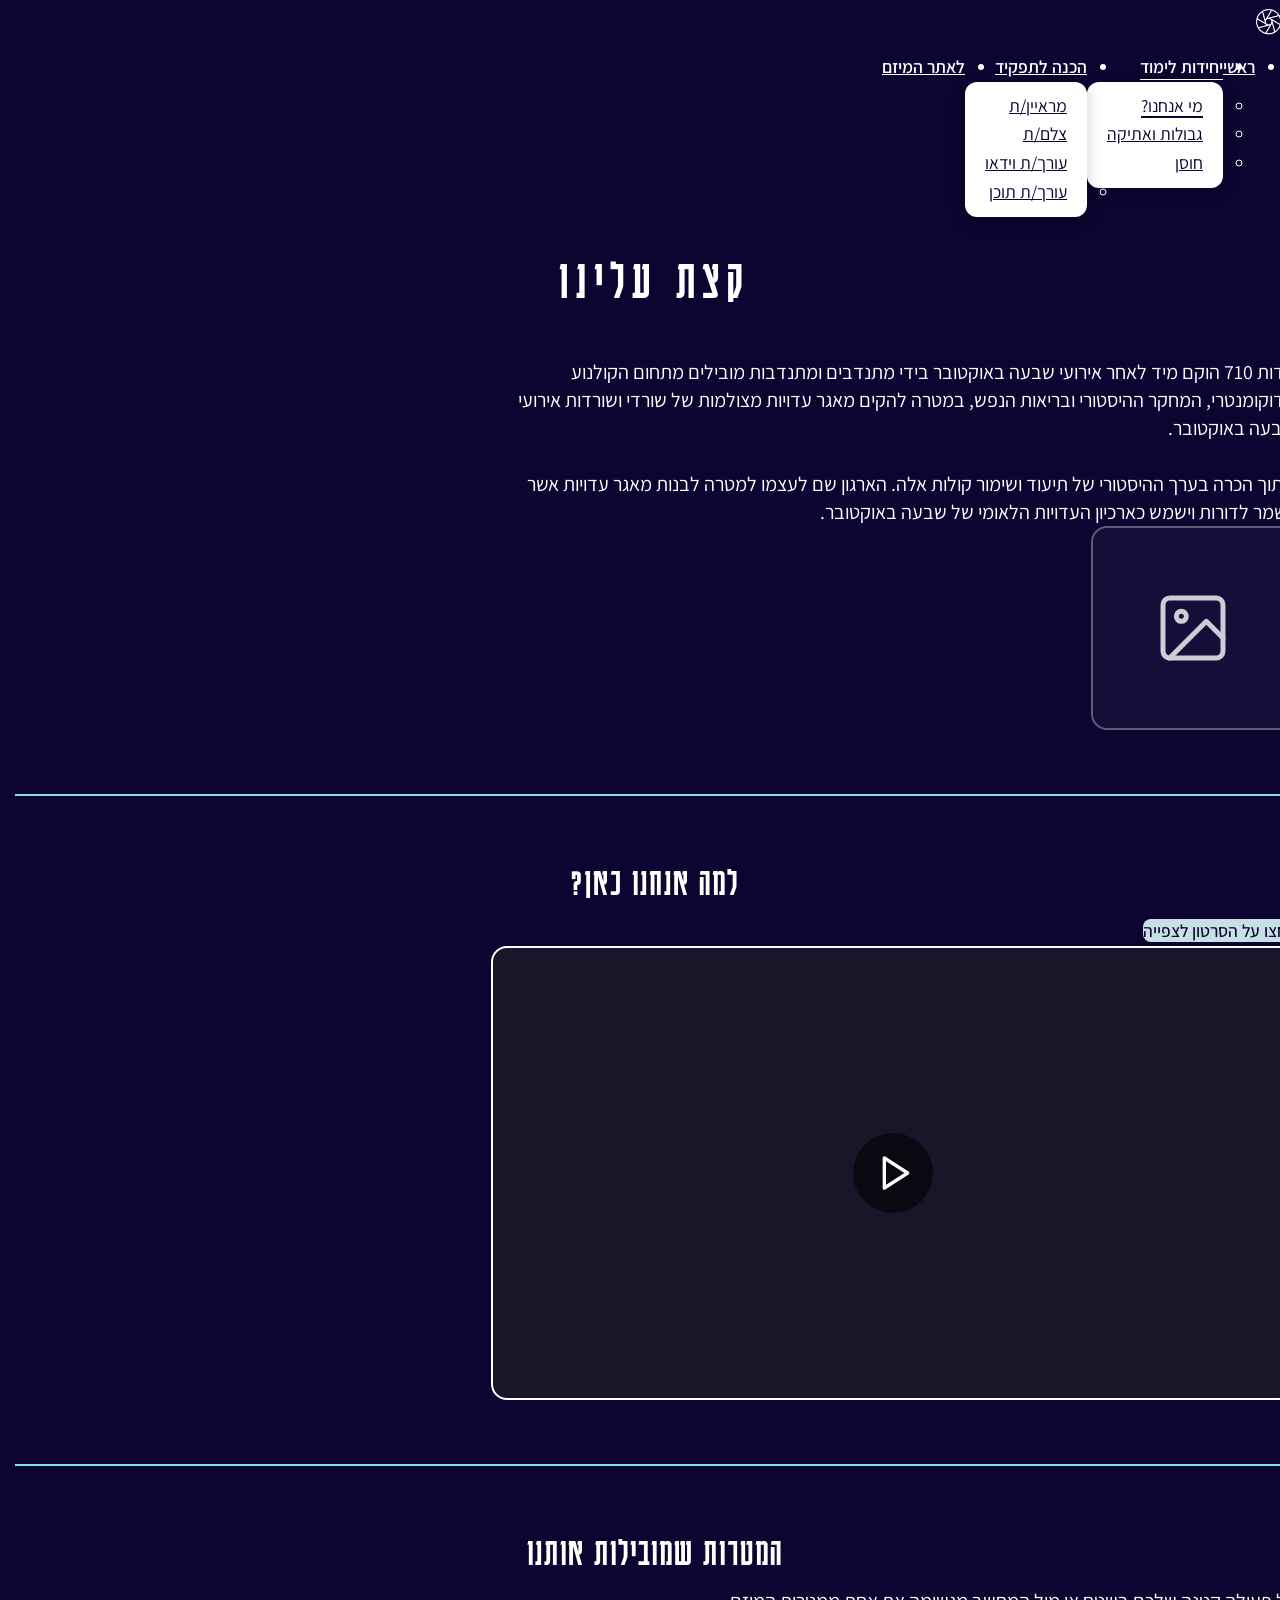
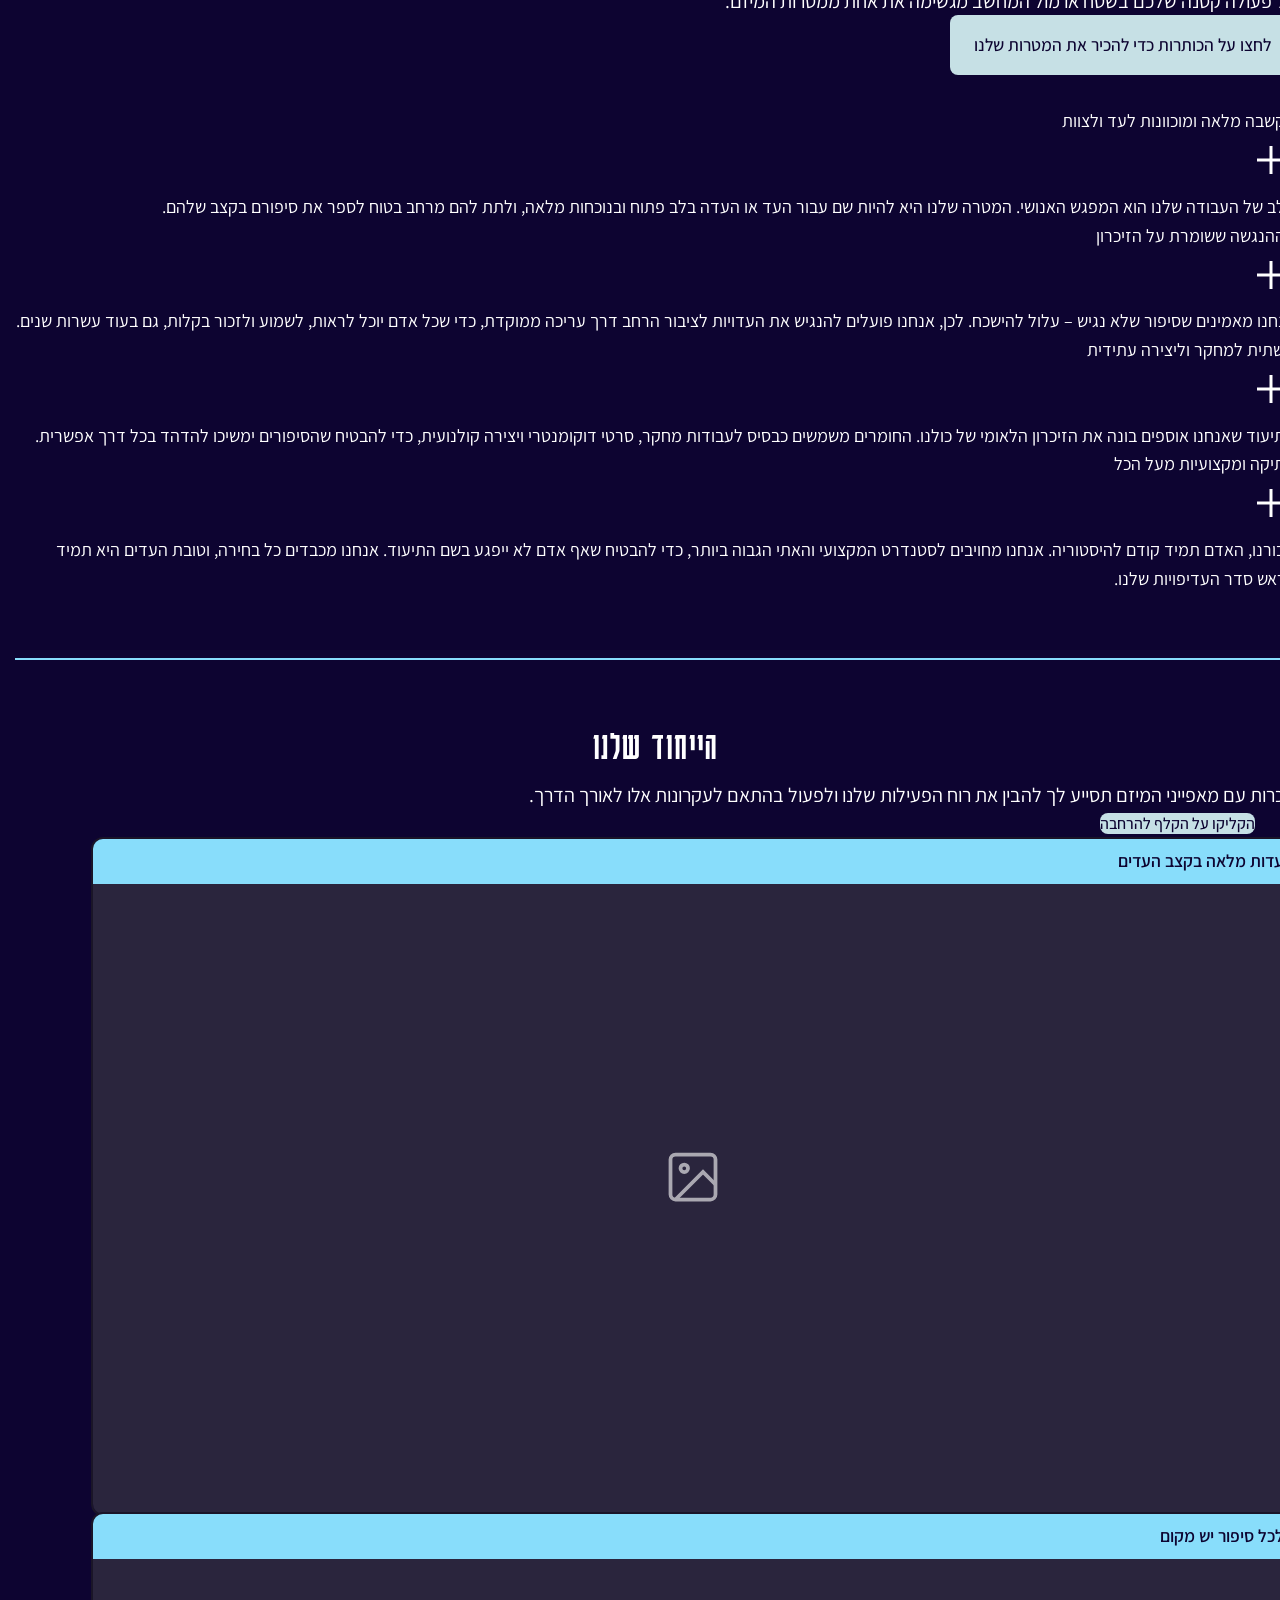
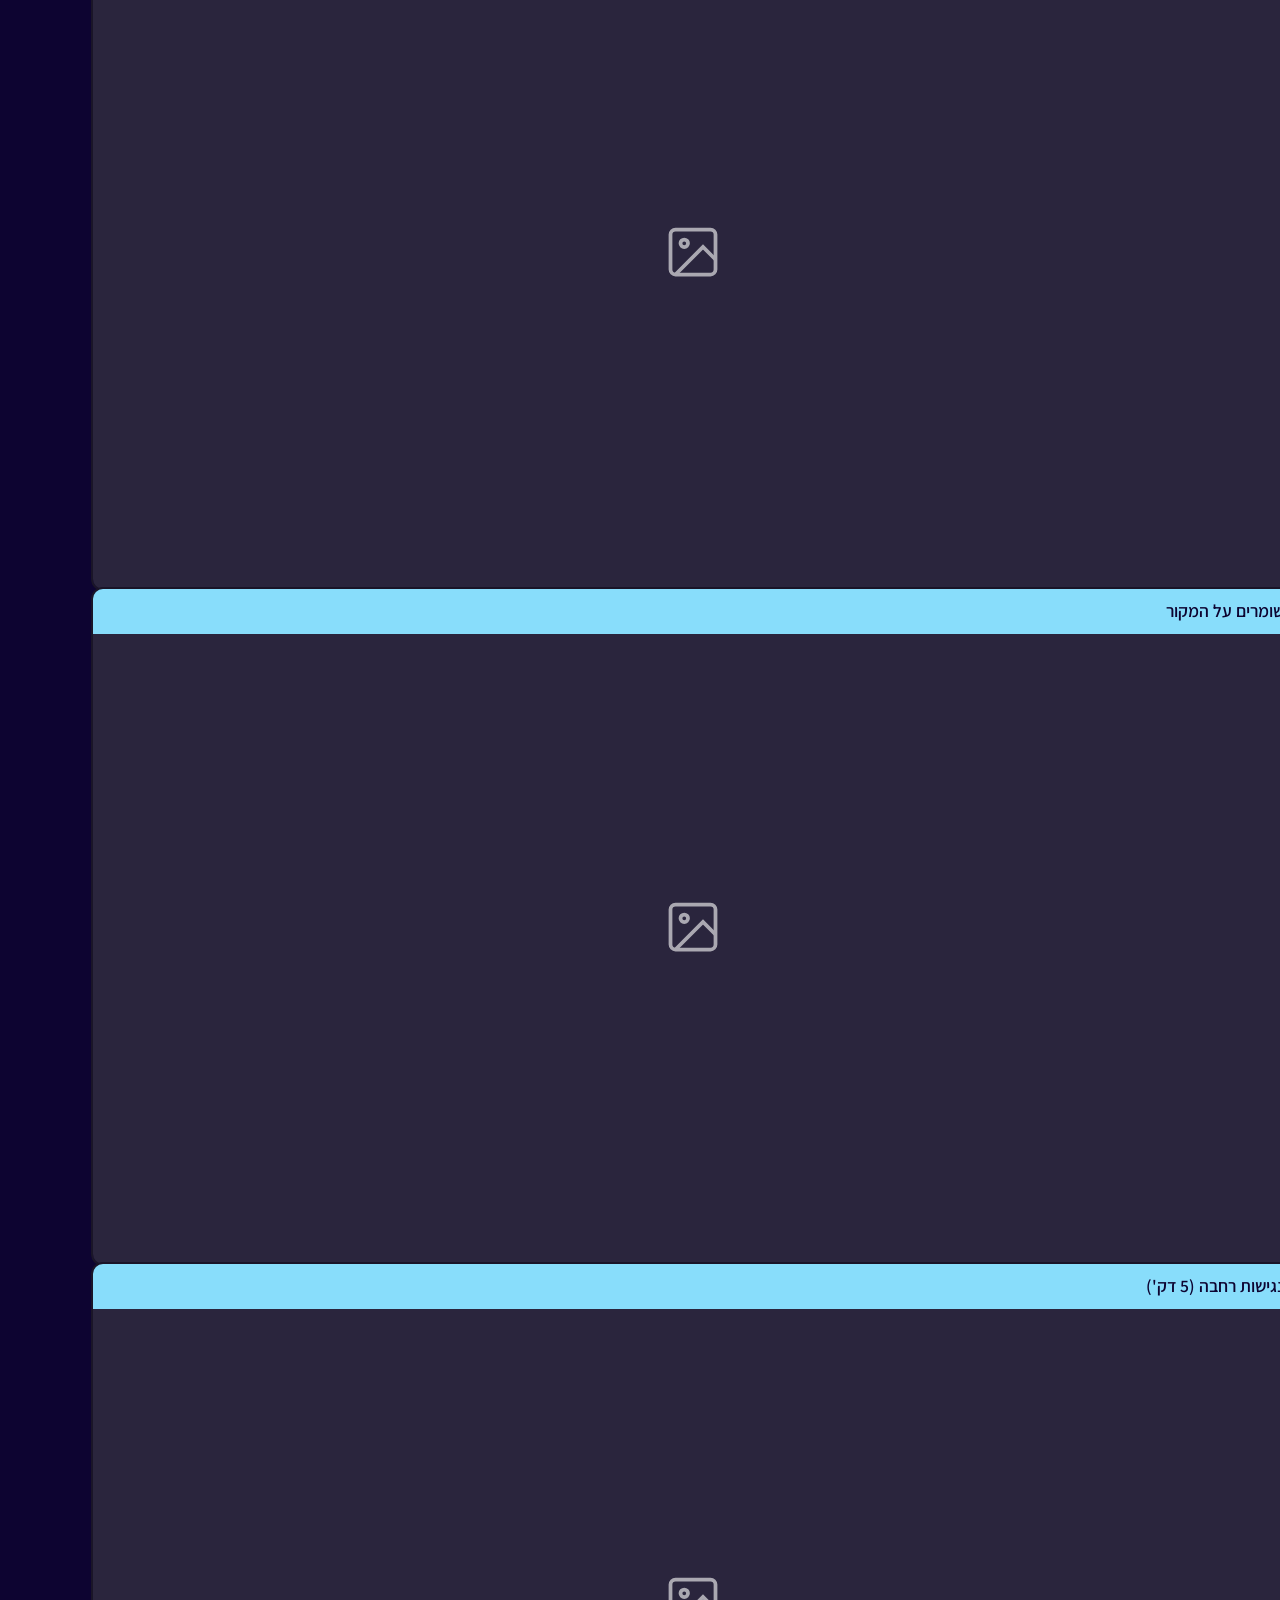
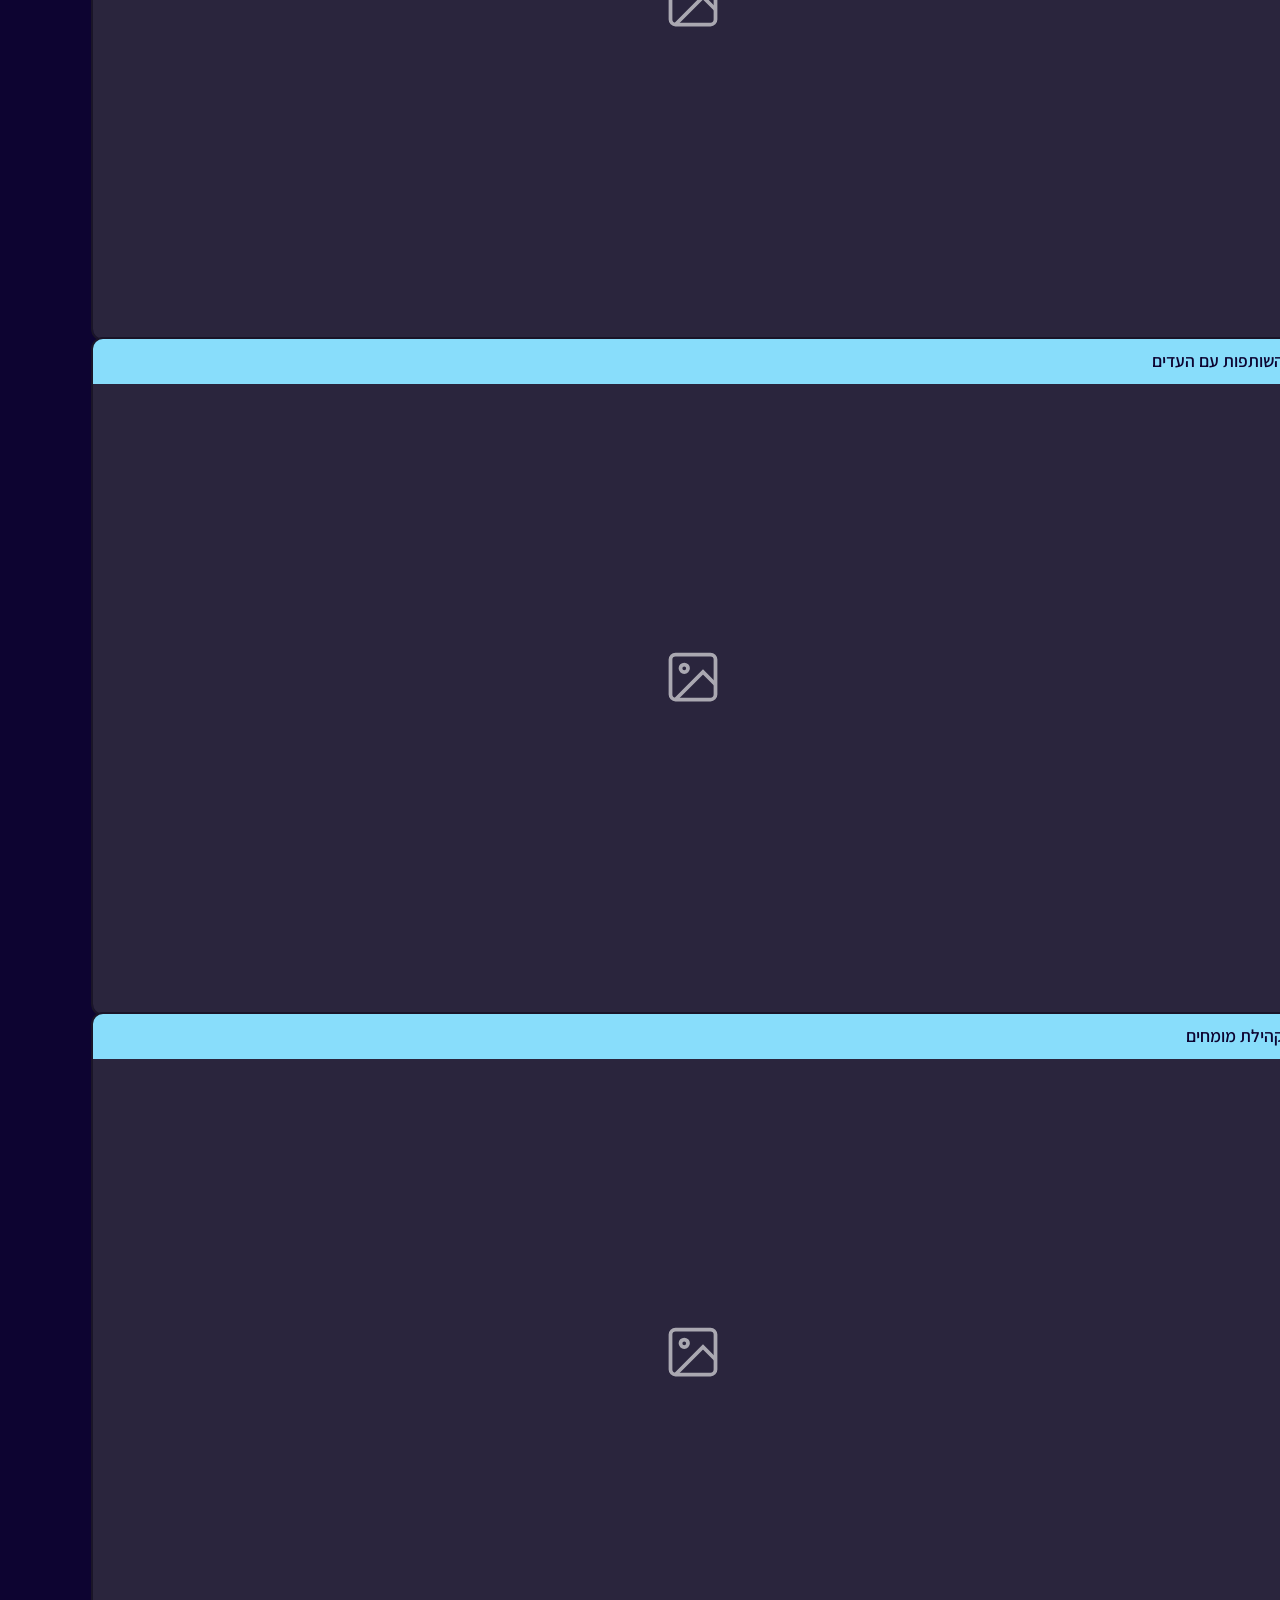
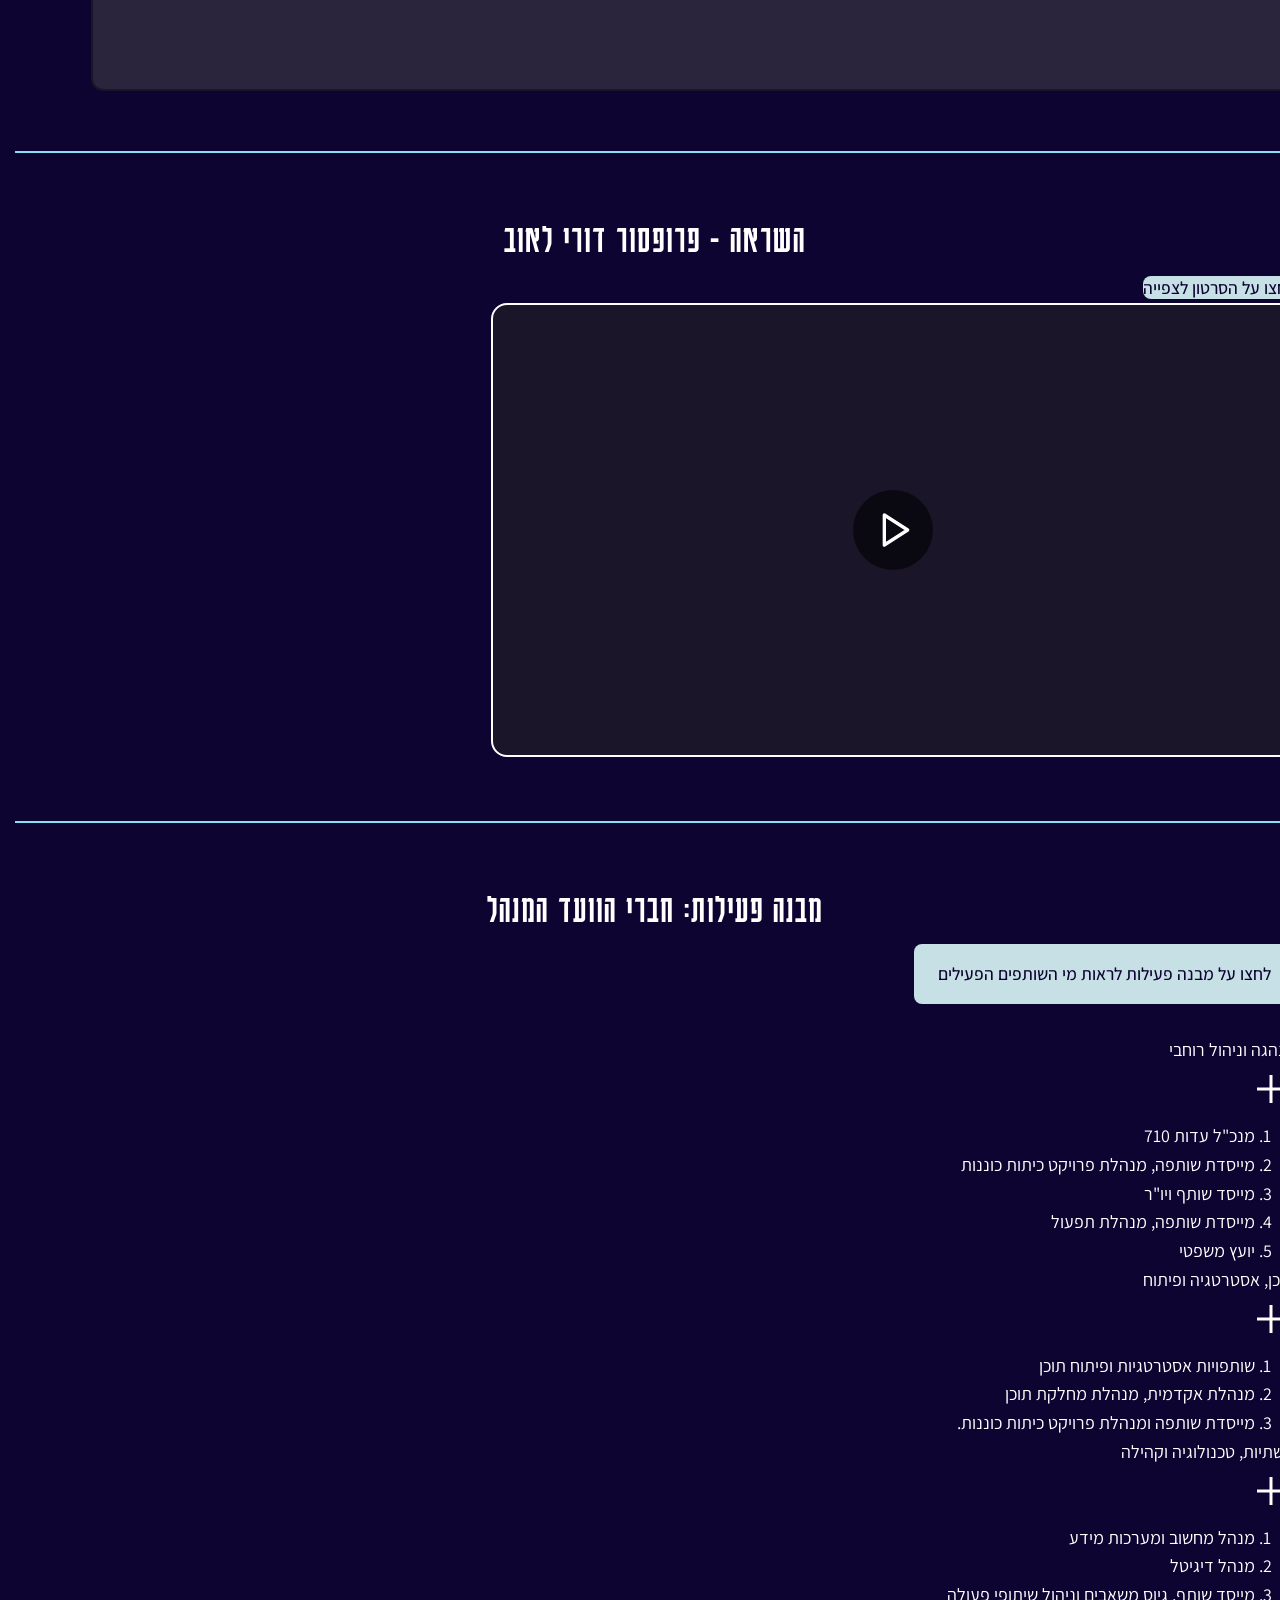
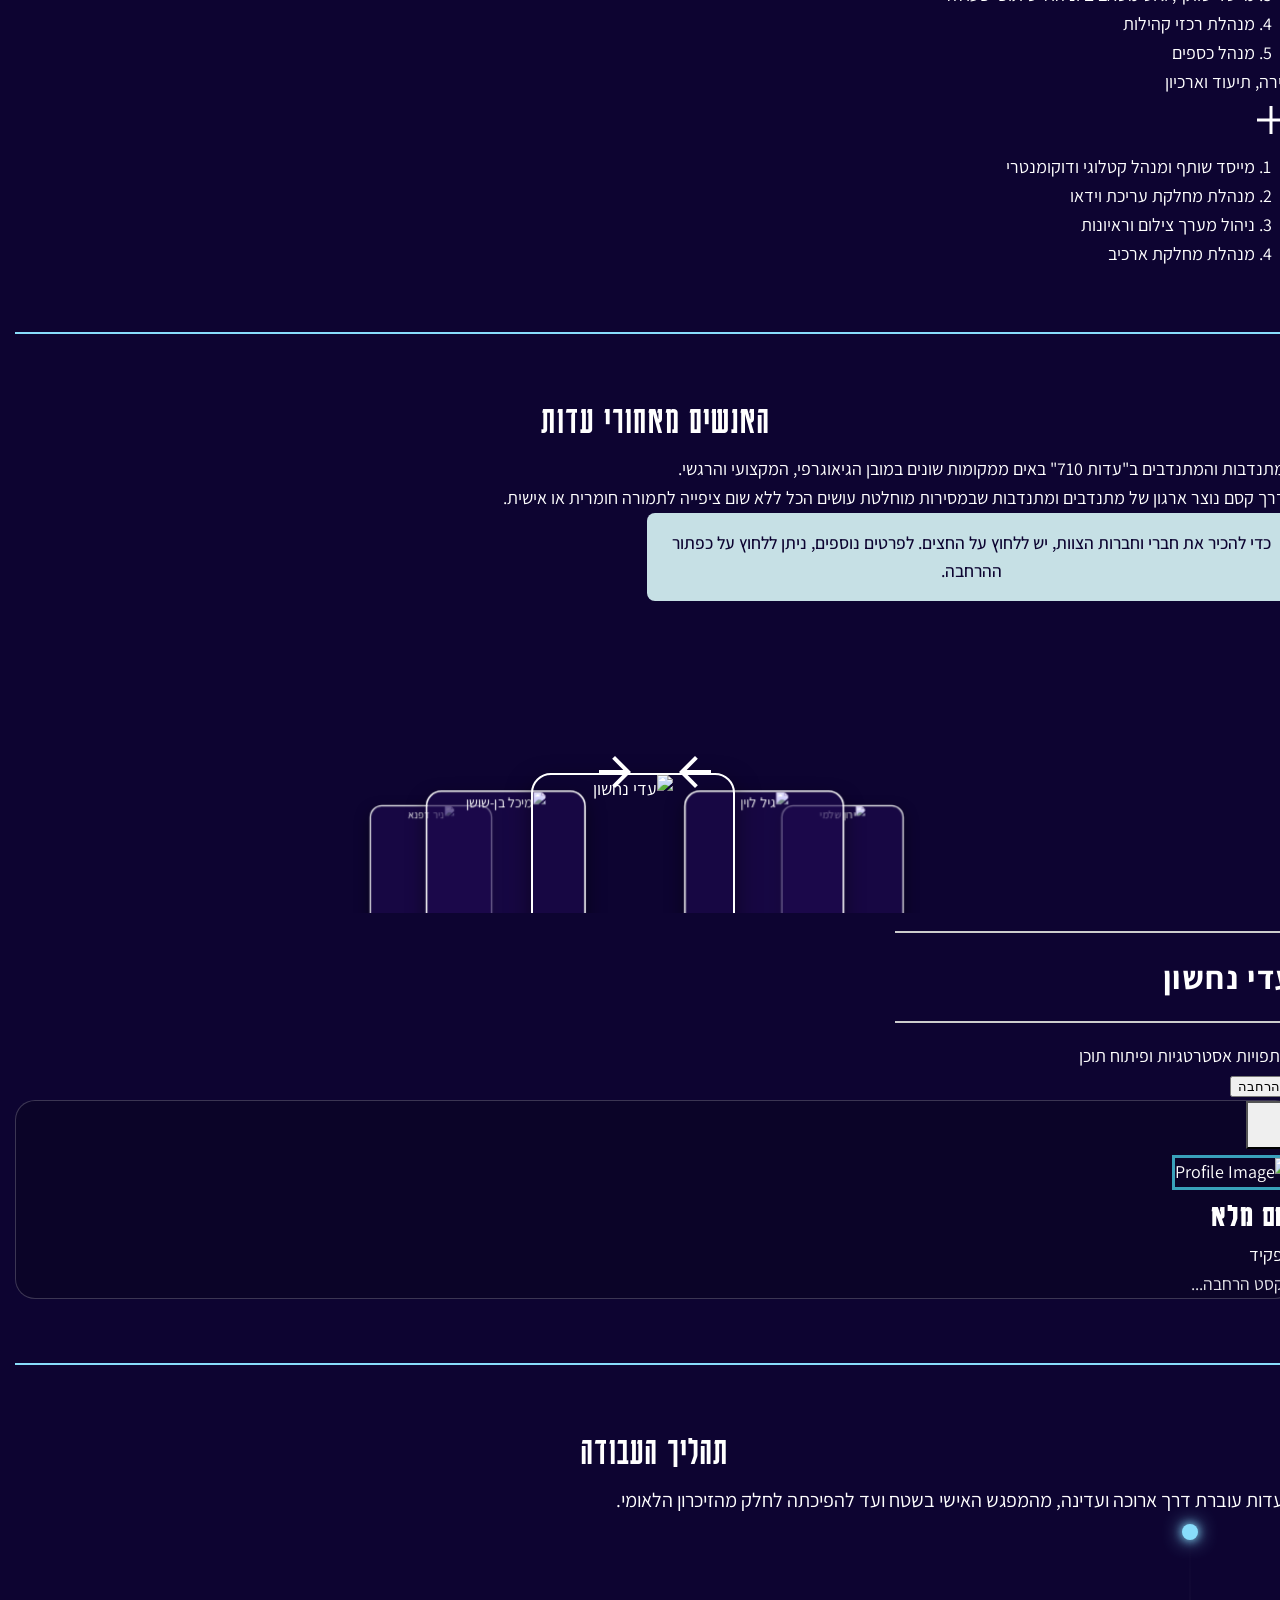
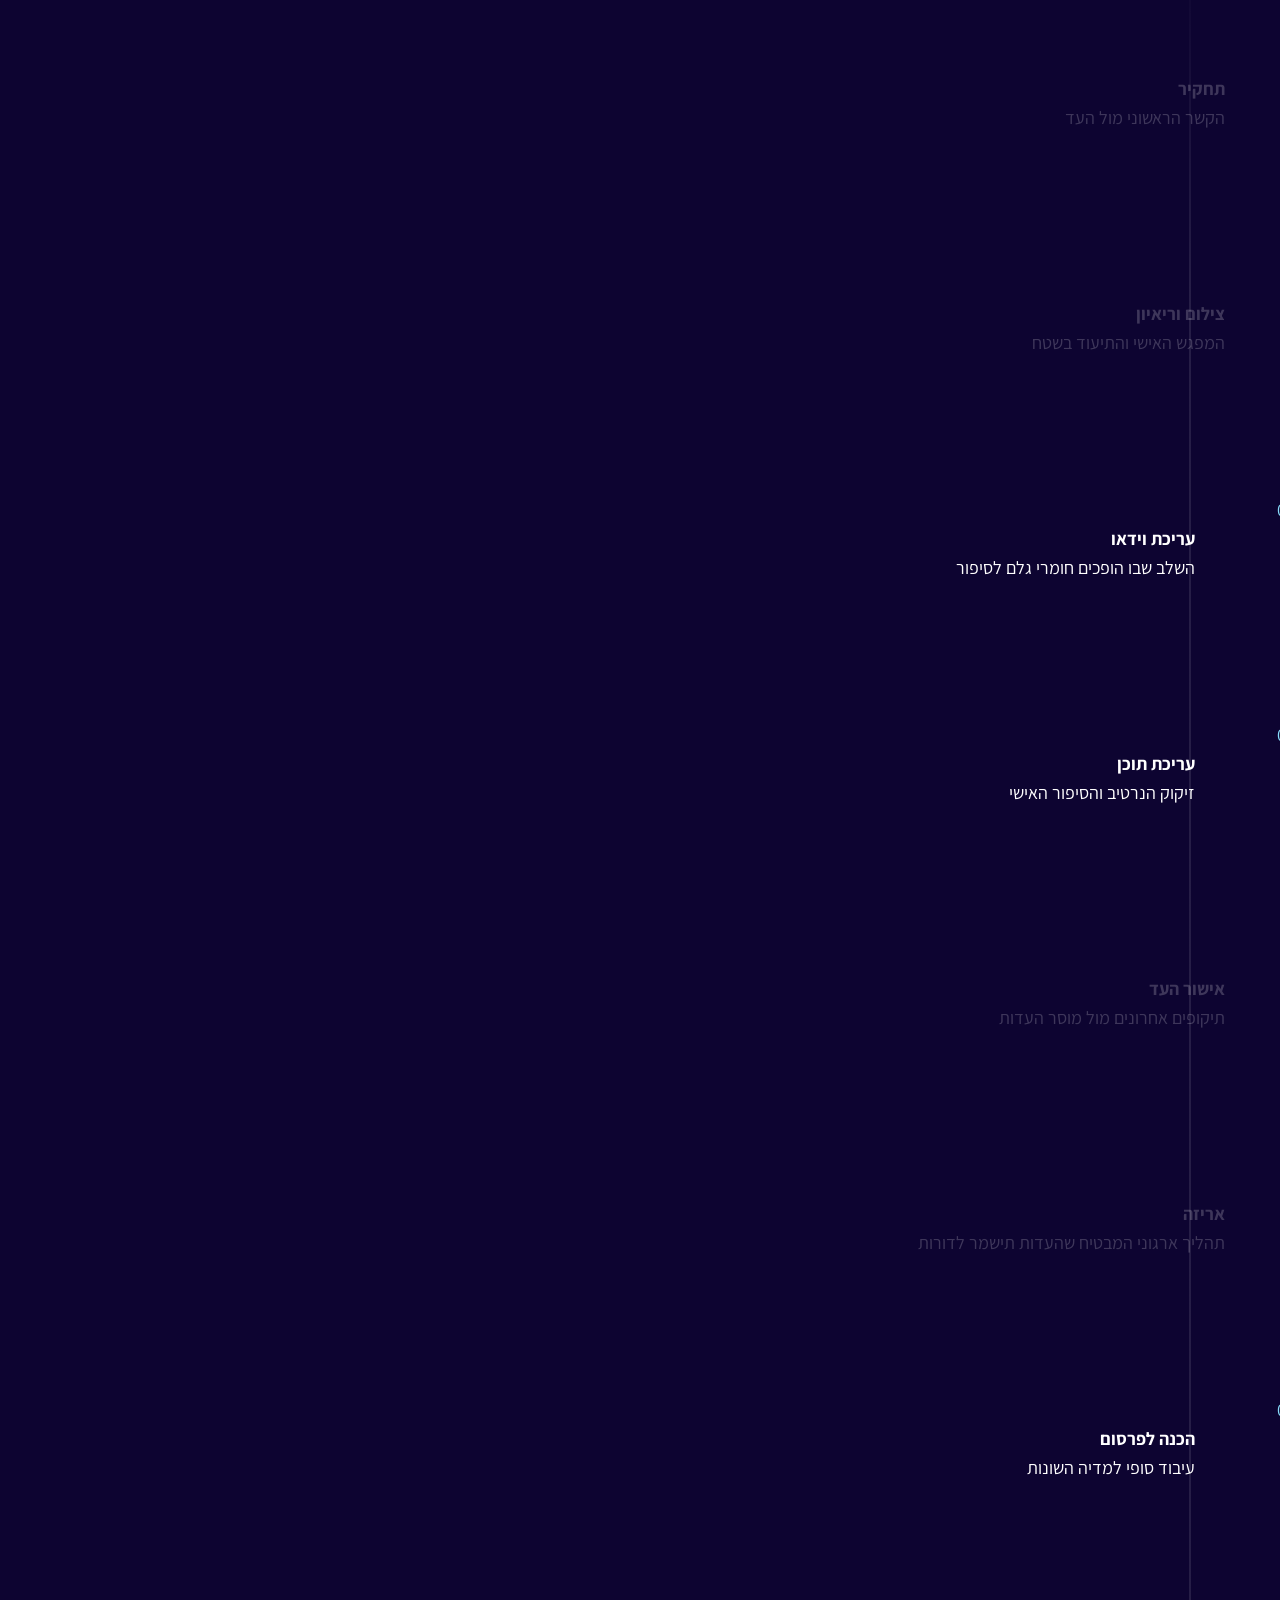
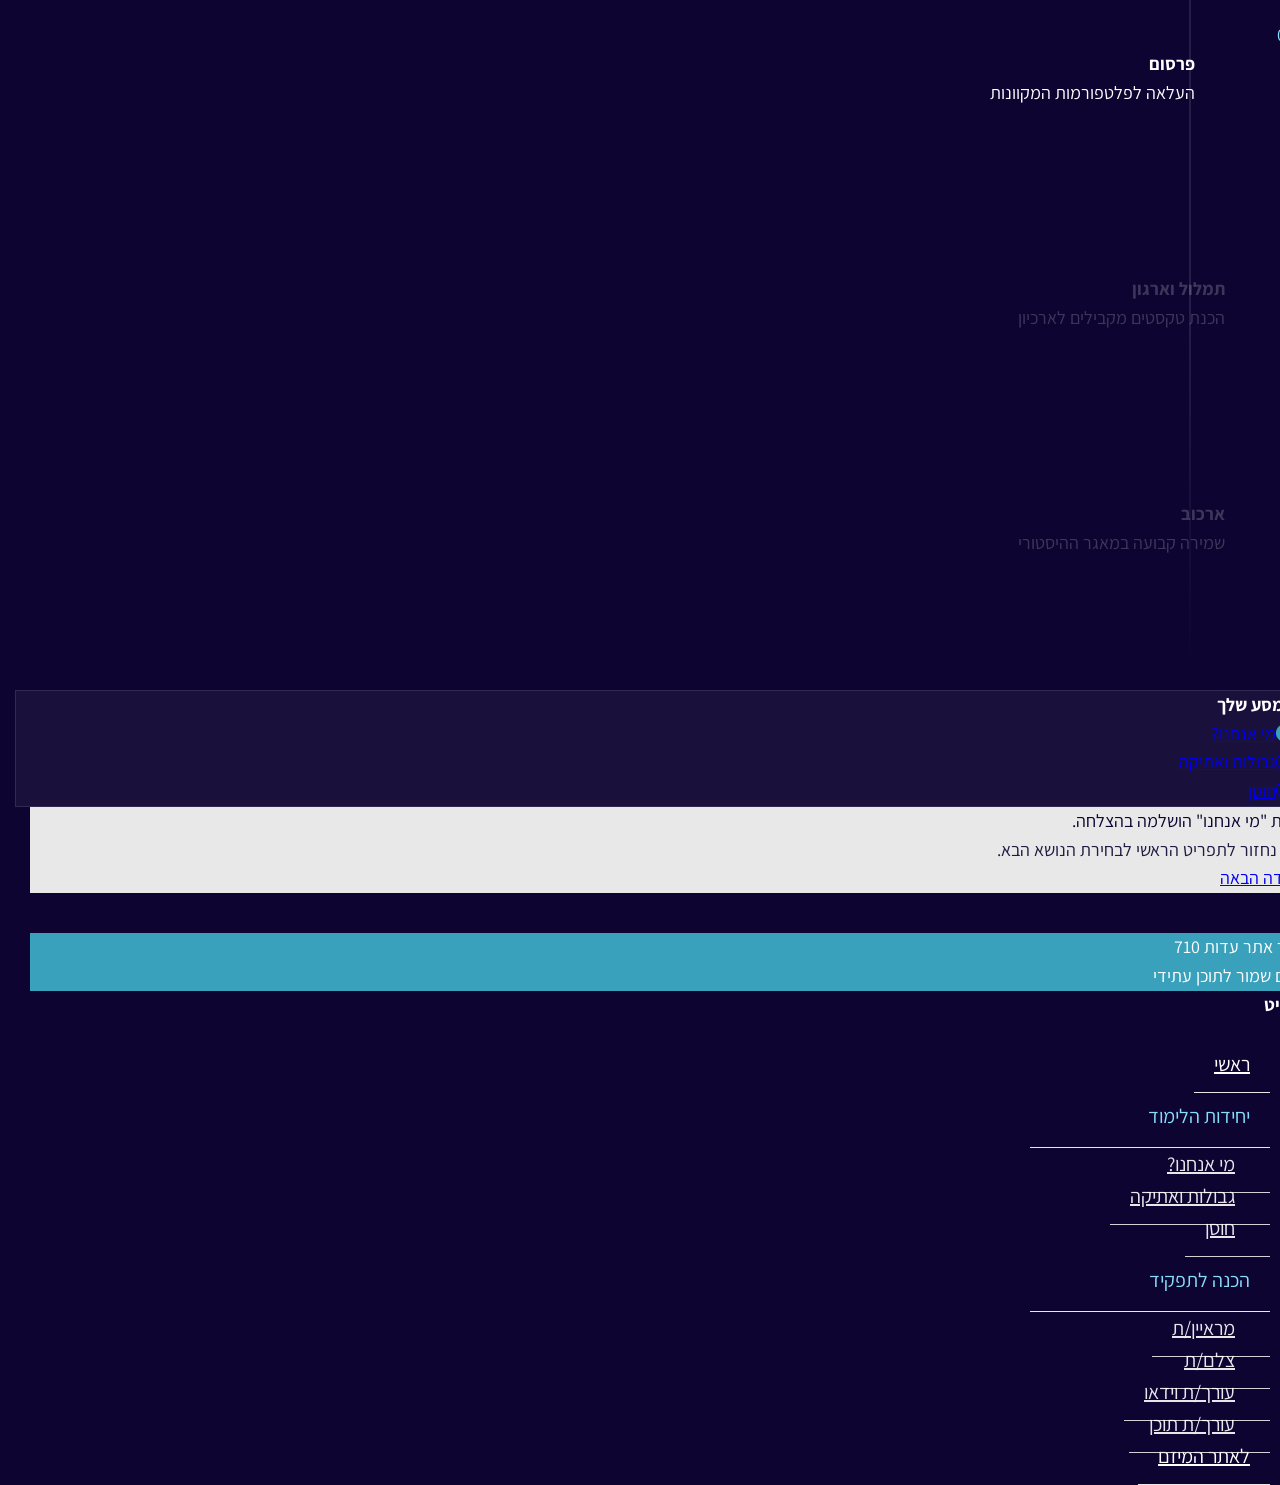
==== commit e1a4abdc: "Update unit1.html 28.4 updates - before client review" ====
--- a/unit1.html
+++ b/unit1.html
@@ -1,3 +1,4 @@
+<!DOCTYPE html>
 <html lang="he" dir="rtl">
 
 <head>
@@ -12,10 +13,11 @@
 
     <!-- Bootstrap 5 CSS -->
     <link rel="stylesheet" href="https://cdn.jsdelivr.net/npm/bootstrap@5.3.2/dist/css/bootstrap.rtl.min.css">
+    <link rel="stylesheet" href="https://cdn.jsdelivr.net/npm/bootstrap-icons@1.11.1/font/bootstrap-icons.css">
 
     <!-- Custom CSS -->
     <link href="styles/reset.css" rel="stylesheet" />
-    <link href="styles/styles.css" rel="stylesheet" />
+    <link href="styles/styles.css?v=2" rel="stylesheet" />
 </head>
 
 <body>
@@ -80,39 +82,53 @@
                 </div>
             </header>
 
-            <main class="content-area py-4 px-3 px-md-5 mx-auto" style="max-width: 1200px;">
+            <main class="content-area py-4 px-3 px-md-5 mx-auto w-100" style="max-width: 1700px;">
+                <div class="row gx-5">
+                    
+                    <!-- Main Content -->
+                    <div class="col-12 col-lg-9">
 
                 <!-- About Section -->
-                <div class="text-center mb-5">
-                    <h1 class="exercise-title mb-3">קצת עלינו</h1>
-
-                    <p class="subtitle text-center mx-auto mb-4 px-2">
+                <div class="mb-5">
+                    <div class="d-flex flex-column flex-lg-row align-items-center">
+                        <!-- Text Content -->
+                        <div class="text-center text-lg-start flex-grow-1">
+                            <h1 class="exercise-title section-title-desktop mb-3">קצת עלינו</h1>
+
+                    <p class="subtitle content-paragraph mx-auto mx-lg-0 mb-4 px-2">
                         עדות 710 הוקם מיד לאחר אירועי שבעה באוקטובר בידי מתנדבים ומתנדבות מובילים מתחום הקולנוע
                         הדוקומנטרי, המחקר ההיסטורי ובריאות הנפש, במטרה להקים מאגר עדויות מצולמות של שורדי ושורדות אירועי
                         שבעה באוקטובר.
                     </p>
                     </br>
-                    <p class="subtitle text-center mx-auto mb-4 px-2">
+                    <p class="subtitle content-paragraph mx-auto mx-lg-0 mb-0 px-2">
                         מתוך הכרה בערך ההיסטורי של תיעוד ושימור קולות אלה. הארגון שם לעצמו למטרה לבנות מאגר עדויות
                         אשר יישמר לדורות וישמש כארכיון העדויות הלאומי של שבעה באוקטובר.
                     </p>
 
-                    <div class="mt-4 mx-auto"
-                        style="width: 80px; height: 80px; border: 1px solid #ffffff; border-radius: 8px; display: flex; justify-content: center; align-items: center; opacity: 0.6;">
-                        <svg width="40" height="40" viewBox="0 0 24 24" fill="none" stroke="currentColor"
-                            stroke-width="1.5" stroke-linecap="round" stroke-linejoin="round">
-                            <rect x="3" y="3" width="18" height="18" rx="2" ry="2"></rect>
-                            <circle cx="8.5" cy="8.5" r="1.5"></circle>
-                            <polyline points="21 15 16 10 5 21"></polyline>
-                        </svg>
-                    </div>
+                        </div>
+
+                        <!-- Image/Icon Placeholder (Appears on the left in RTL desktop) -->
+                        <div class="ms-lg-5 mt-4 mt-lg-0 flex-shrink-0">
+                            <div class="mx-auto mx-lg-0"
+                                style="width: 200px; height: 200px; border: 2px solid rgba(255,255,255,0.4); border-radius: 16px; display: flex; justify-content: center; align-items: center; opacity: 0.8; background: rgba(255,255,255,0.05);">
+                                <svg width="80" height="80" viewBox="0 0 24 24" fill="none" stroke="currentColor"
+                                    stroke-width="1.5" stroke-linecap="round" stroke-linejoin="round">
+                                    <rect x="3" y="3" width="18" height="18" rx="2" ry="2"></rect>
+                                    <circle cx="8.5" cy="8.5" r="1.5"></circle>
+                                    <polyline points="21 15 16 10 5 21"></polyline>
+                                </svg>
+                            </div>
+                        </div>
+                    </div>
+
                 </div>
 
                 <hr class="section-divider">
 
                 <!-- Video Concept Section -->
                 <div class="text-center mb-5">
-                    <h2 class="mb-3">למה אנחנו כאן?</h2>
+                    <h2 class="section-title-desktop mb-3">למה אנחנו כאן?</h2>
 
                     <div class="mb-4">
                         <span class="d-inline-block px-4 py-2"
@@ -133,15 +149,16 @@
                             </svg>
                         </div>
                     </div>
+
                 </div>
 
                 <hr class="section-divider">
 
                 <!-- Goals Accordion Section -->
                 <div class="text-center mb-5">
-                    <h2 class="mb-3">המטרות שמובילות אותנו</h2>
-
-                    <p class="subtitle text-center mx-auto mb-4 px-2">
+                    <h2 class="section-title-desktop mb-3">המטרות שמובילות אותנו</h2>
+
+                    <p class="subtitle content-paragraph text-center mx-auto mb-4 px-2">
                         כל פעולה קטנה שלכם בשטח או מול המחשב מגשימה את אחת ממטרות המיזם.
                     </p>
 
@@ -240,399 +257,245 @@
 
                     </div>
                 </div>
-
                 <hr class="section-divider">
-
-                <!-- Uniqueness Carousel Section -->
-                <div class="text-center mb-5">
-                    <h2 class="mb-3">הייחוד שלנו</h2>
-
-                    <div class="hint-box">
-                        לחצו על הסימנים בתמונה או השתמשו בחצים כדי להכיר את מאפייני המיזם.
-                    </div>
-
-                    <div id="uniquenessCarousel" class="carousel slide mx-auto" style="max-width: 600px;"
-                        data-bs-touch="true">
-                        <div class="carousel-inner pb-3">
-                            <!-- Carousel Item 1 -->
-                            <div class="carousel-item active">
-                                <div class="d-flex justify-content-center align-items-center mb-4 px-3 gap-3">
-                                    <button class="custom-carousel-control flex-shrink-0" type="button"
-                                        data-bs-target="#uniquenessCarousel" data-bs-slide="prev"
-                                        style="border: none; background: transparent; cursor: pointer; opacity: 1; padding: 0;">
-                                        <svg width="48" height="48" viewBox="0 0 24 24" fill="#ffffff">
-                                            <path d="M12 4l-1.41 1.41L16.17 11H4v2h12.17l-5.58 5.59L12 20l8-8z" />
-                                        </svg>
-                                    </button>
-
-                                    <div class="mx-auto d-flex justify-content-center align-items-center"
-                                        style="width: 100%; max-width: 400px; height: 220px; border-radius: 12px; border: 2px dashed rgba(255,255,255,0.3); background-color: rgba(255,255,255,0.05);">
-                                        <svg width="64" height="64" viewBox="0 0 24 24" fill="none" stroke="#ffffff"
-                                            stroke-width="1.5" style="opacity: 0.5;">
-                                            <rect x="3" y="3" width="18" height="18" rx="2" ry="2"></rect>
-                                            <circle cx="8.5" cy="8.5" r="1.5"></circle>
-                                            <polyline points="21 15 16 10 5 21"></polyline>
-                                        </svg>
-                                    </div>
-
-                                    <button class="custom-carousel-control flex-shrink-0" type="button"
-                                        data-bs-target="#uniquenessCarousel" data-bs-slide="next"
-                                        style="border: none; background: transparent; cursor: pointer; opacity: 1; padding: 0;">
-                                        <svg width="48" height="48" viewBox="0 0 24 24" fill="#ffffff">
-                                            <path d="M20 11H7.83l5.59-5.59L12 4l-8 8 8 8 1.41-1.41L7.83 13H20v-2z" />
-                                        </svg>
-                                    </button>
-                                </div>
-
-                                <div class="team-info-section mx-auto mt-4 text-center" style="max-width: 400px;">
-                                    <div class="d-flex align-items-center justify-content-center mb-4">
-                                        <h3 class="mx-4 mb-0"
-                                            style="color: #ffffff; font-family: 'Assistant', sans-serif !important; font-size: 18px; font-weight: 600;">
-                                            עדות מלאה בקצב העדים</h3>
-                                    </div>
-                                    <button class="btn bg-white text-dark fw-bold rounded-pill px-5 py-2 fs-5"
-                                        data-bs-toggle="modal" data-bs-target="#uniquenessMasterModal" onclick="bootstrap.Carousel.getOrCreateInstance(document.getElementById('uniquenessModalCarousel')).to(0)">להרחבה</button>
-                                </div>
-                            </div>
-
-                            <!-- Carousel Item 2 -->
-                            <div class="carousel-item">
-                                <div class="d-flex justify-content-center align-items-center mb-4 px-3 gap-3">
-                                    <button class="custom-carousel-control flex-shrink-0" type="button"
-                                        data-bs-target="#uniquenessCarousel" data-bs-slide="prev"
-                                        style="border: none; background: transparent; cursor: pointer; opacity: 1; padding: 0;">
-                                        <svg width="48" height="48" viewBox="0 0 24 24" fill="#ffffff">
-                                            <path d="M12 4l-1.41 1.41L16.17 11H4v2h12.17l-5.58 5.59L12 20l8-8z" />
-                                        </svg>
-                                    </button>
-
-                                    <div class="mx-auto d-flex justify-content-center align-items-center"
-                                        style="width: 100%; max-width: 400px; height: 220px; border-radius: 12px; border: 2px dashed rgba(255,255,255,0.3); background-color: rgba(255,255,255,0.05);">
-                                        <svg width="64" height="64" viewBox="0 0 24 24" fill="none" stroke="#ffffff"
-                                            stroke-width="1.5" style="opacity: 0.5;">
-                                            <rect x="3" y="3" width="18" height="18" rx="2" ry="2"></rect>
-                                            <circle cx="8.5" cy="8.5" r="1.5"></circle>
-                                            <polyline points="21 15 16 10 5 21"></polyline>
-                                        </svg>
-                                    </div>
-
-                                    <button class="custom-carousel-control flex-shrink-0" type="button"
-                                        data-bs-target="#uniquenessCarousel" data-bs-slide="next"
-                                        style="border: none; background: transparent; cursor: pointer; opacity: 1; padding: 0;">
-                                        <svg width="48" height="48" viewBox="0 0 24 24" fill="#ffffff">
-                                            <path d="M20 11H7.83l5.59-5.59L12 4l-8 8 8 8 1.41-1.41L7.83 13H20v-2z" />
-                                        </svg>
-                                    </button>
-                                </div>
-
-                                <div class="team-info-section mx-auto mt-4 text-center" style="max-width: 400px;">
-                                    <div class="d-flex align-items-center justify-content-center mb-4">
-                                        <h3 class="mx-4 mb-0"
-                                            style="color: #ffffff; font-family: 'Assistant', sans-serif !important; font-size: 18px; font-weight: 600;">
-                                            לכל סיפור יש מקום</h3>
-                                    </div>
-                                    <button class="btn bg-white text-dark fw-bold rounded-pill px-5 py-2 fs-5"
-                                        data-bs-toggle="modal" data-bs-target="#uniquenessMasterModal" onclick="bootstrap.Carousel.getOrCreateInstance(document.getElementById('uniquenessModalCarousel')).to(1)">להרחבה</button>
-                                </div>
-                            </div>
-
-                            <!-- Carousel Item 3 -->
-                            <div class="carousel-item">
-                                <div class="d-flex justify-content-center align-items-center mb-4 px-3 gap-3">
-                                    <button class="custom-carousel-control flex-shrink-0" type="button"
-                                        data-bs-target="#uniquenessCarousel" data-bs-slide="prev"
-                                        style="border: none; background: transparent; cursor: pointer; opacity: 1; padding: 0;">
-                                        <svg width="48" height="48" viewBox="0 0 24 24" fill="#ffffff">
-                                            <path d="M12 4l-1.41 1.41L16.17 11H4v2h12.17l-5.58 5.59L12 20l8-8z" />
-                                        </svg>
-                                    </button>
-
-                                    <div class="mx-auto d-flex justify-content-center align-items-center"
-                                        style="width: 100%; max-width: 400px; height: 220px; border-radius: 12px; border: 2px dashed rgba(255,255,255,0.3); background-color: rgba(255,255,255,0.05);">
-                                        <svg width="64" height="64" viewBox="0 0 24 24" fill="none" stroke="#ffffff"
-                                            stroke-width="1.5" style="opacity: 0.5;">
-                                            <rect x="3" y="3" width="18" height="18" rx="2" ry="2"></rect>
-                                            <circle cx="8.5" cy="8.5" r="1.5"></circle>
-                                            <polyline points="21 15 16 10 5 21"></polyline>
-                                        </svg>
-                                    </div>
-
-                                    <button class="custom-carousel-control flex-shrink-0" type="button"
-                                        data-bs-target="#uniquenessCarousel" data-bs-slide="next"
-                                        style="border: none; background: transparent; cursor: pointer; opacity: 1; padding: 0;">
-                                        <svg width="48" height="48" viewBox="0 0 24 24" fill="#ffffff">
-                                            <path d="M20 11H7.83l5.59-5.59L12 4l-8 8 8 8 1.41-1.41L7.83 13H20v-2z" />
-                                        </svg>
-                                    </button>
-                                </div>
-
-                                <div class="team-info-section mx-auto mt-4 text-center" style="max-width: 400px;">
-                                    <div class="d-flex align-items-center justify-content-center mb-4">
-                                        <h3 class="mx-4 mb-0"
-                                            style="color: #ffffff; font-family: 'Assistant', sans-serif !important; font-size: 18px; font-weight: 600;">
-                                            שומרים על המקור למען הדורות הבאים</h3>
-                                    </div>
-                                    <button class="btn bg-white text-dark fw-bold rounded-pill px-5 py-2 fs-5"
-                                        data-bs-toggle="modal" data-bs-target="#uniquenessMasterModal" onclick="bootstrap.Carousel.getOrCreateInstance(document.getElementById('uniquenessModalCarousel')).to(2)">להרחבה</button>
-                                </div>
-                            </div>
-
-                            <!-- Carousel Item 4 -->
-                            <div class="carousel-item">
-                                <div class="d-flex justify-content-center align-items-center mb-4 px-3 gap-3">
-                                    <button class="custom-carousel-control flex-shrink-0" type="button"
-                                        data-bs-target="#uniquenessCarousel" data-bs-slide="prev"
-                                        style="border: none; background: transparent; cursor: pointer; opacity: 1; padding: 0;">
-                                        <svg width="48" height="48" viewBox="0 0 24 24" fill="#ffffff">
-                                            <path d="M12 4l-1.41 1.41L16.17 11H4v2h12.17l-5.58 5.59L12 20l8-8z" />
-                                        </svg>
-                                    </button>
-
-                                    <div class="mx-auto d-flex justify-content-center align-items-center"
-                                        style="width: 100%; max-width: 400px; height: 220px; border-radius: 12px; border: 2px dashed rgba(255,255,255,0.3); background-color: rgba(255,255,255,0.05);">
-                                        <svg width="64" height="64" viewBox="0 0 24 24" fill="none" stroke="#ffffff"
-                                            stroke-width="1.5" style="opacity: 0.5;">
-                                            <rect x="3" y="3" width="18" height="18" rx="2" ry="2"></rect>
-                                            <circle cx="8.5" cy="8.5" r="1.5"></circle>
-                                            <polyline points="21 15 16 10 5 21"></polyline>
-                                        </svg>
-                                    </div>
-
-                                    <button class="custom-carousel-control flex-shrink-0" type="button"
-                                        data-bs-target="#uniquenessCarousel" data-bs-slide="next"
-                                        style="border: none; background: transparent; cursor: pointer; opacity: 1; padding: 0;">
-                                        <svg width="48" height="48" viewBox="0 0 24 24" fill="#ffffff">
-                                            <path d="M20 11H7.83l5.59-5.59L12 4l-8 8 8 8 1.41-1.41L7.83 13H20v-2z" />
-                                        </svg>
-                                    </button>
-                                </div>
-
-                                <div class="team-info-section mx-auto mt-4 text-center" style="max-width: 400px;">
-                                    <div class="d-flex align-items-center justify-content-center mb-4">
-                                        <h3 class="mx-4 mb-0"
-                                            style="color: #ffffff; font-family: 'Assistant', sans-serif !important; font-size: 18px; font-weight: 600;">
-                                            נגישות רחבה (עריכת 5 דקות)</h3>
-                                    </div>
-                                    <button class="btn bg-white text-dark fw-bold rounded-pill px-5 py-2 fs-5"
-                                        data-bs-toggle="modal" data-bs-target="#uniquenessMasterModal" onclick="bootstrap.Carousel.getOrCreateInstance(document.getElementById('uniquenessModalCarousel')).to(3)">להרחבה</button>
-                                </div>
-                            </div>
-
-                            <!-- Carousel Item 5 -->
-                            <div class="carousel-item">
-                                <div class="d-flex justify-content-center align-items-center mb-4 px-3 gap-3">
-                                    <button class="custom-carousel-control flex-shrink-0" type="button"
-                                        data-bs-target="#uniquenessCarousel" data-bs-slide="prev"
-                                        style="border: none; background: transparent; cursor: pointer; opacity: 1; padding: 0;">
-                                        <svg width="48" height="48" viewBox="0 0 24 24" fill="#ffffff">
-                                            <path d="M12 4l-1.41 1.41L16.17 11H4v2h12.17l-5.58 5.59L12 20l8-8z" />
-                                        </svg>
-                                    </button>
-
-                                    <div class="mx-auto d-flex justify-content-center align-items-center"
-                                        style="width: 100%; max-width: 400px; height: 220px; border-radius: 12px; border: 2px dashed rgba(255,255,255,0.3); background-color: rgba(255,255,255,0.05);">
-                                        <svg width="64" height="64" viewBox="0 0 24 24" fill="none" stroke="#ffffff"
-                                            stroke-width="1.5" style="opacity: 0.5;">
-                                            <rect x="3" y="3" width="18" height="18" rx="2" ry="2"></rect>
-                                            <circle cx="8.5" cy="8.5" r="1.5"></circle>
-                                            <polyline points="21 15 16 10 5 21"></polyline>
-                                        </svg>
-                                    </div>
-
-                                    <button class="custom-carousel-control flex-shrink-0" type="button"
-                                        data-bs-target="#uniquenessCarousel" data-bs-slide="next"
-                                        style="border: none; background: transparent; cursor: pointer; opacity: 1; padding: 0;">
-                                        <svg width="48" height="48" viewBox="0 0 24 24" fill="#ffffff">
-                                            <path d="M20 11H7.83l5.59-5.59L12 4l-8 8 8 8 1.41-1.41L7.83 13H20v-2z" />
-                                        </svg>
-                                    </button>
-                                </div>
-
-                                <div class="team-info-section mx-auto mt-4 text-center" style="max-width: 400px;">
-                                    <div class="d-flex align-items-center justify-content-center mb-4">
-                                        <h3 class="mx-4 mb-0"
-                                            style="color: #ffffff; font-family: 'Assistant', sans-serif !important; font-size: 18px; font-weight: 600;">
-                                            השותפות עם העדים היא הלב שלנו</h3>
-                                    </div>
-                                    <button class="btn bg-white text-dark fw-bold rounded-pill px-5 py-2 fs-5"
-                                        data-bs-toggle="modal" data-bs-target="#uniquenessMasterModal" onclick="bootstrap.Carousel.getOrCreateInstance(document.getElementById('uniquenessModalCarousel')).to(4)">להרחבה</button>
-                                </div>
-                            </div>
-
-                            <!-- Carousel Item 6 -->
-                            <div class="carousel-item">
-                                <div class="d-flex justify-content-center align-items-center mb-4 px-3 gap-3">
-                                    <button class="custom-carousel-control flex-shrink-0" type="button"
-                                        data-bs-target="#uniquenessCarousel" data-bs-slide="prev"
-                                        style="border: none; background: transparent; cursor: pointer; opacity: 1; padding: 0;">
-                                        <svg width="48" height="48" viewBox="0 0 24 24" fill="#ffffff">
-                                            <path d="M12 4l-1.41 1.41L16.17 11H4v2h12.17l-5.58 5.59L12 20l8-8z" />
-                                        </svg>
-                                    </button>
-
-                                    <div class="mx-auto d-flex justify-content-center align-items-center"
-                                        style="width: 100%; max-width: 400px; height: 220px; border-radius: 12px; border: 2px dashed rgba(255,255,255,0.3); background-color: rgba(255,255,255,0.05);">
-                                        <svg width="64" height="64" viewBox="0 0 24 24" fill="none" stroke="#ffffff"
-                                            stroke-width="1.5" style="opacity: 0.5;">
-                                            <rect x="3" y="3" width="18" height="18" rx="2" ry="2"></rect>
-                                            <circle cx="8.5" cy="8.5" r="1.5"></circle>
-                                            <polyline points="21 15 16 10 5 21"></polyline>
-                                        </svg>
-                                    </div>
-
-                                    <button class="custom-carousel-control flex-shrink-0" type="button"
-                                        data-bs-target="#uniquenessCarousel" data-bs-slide="next"
-                                        style="border: none; background: transparent; cursor: pointer; opacity: 1; padding: 0;">
-                                        <svg width="48" height="48" viewBox="0 0 24 24" fill="#ffffff">
-                                            <path d="M20 11H7.83l5.59-5.59L12 4l-8 8 8 8 1.41-1.41L7.83 13H20v-2z" />
-                                        </svg>
-                                    </button>
-                                </div>
-
-                                <div class="team-info-section mx-auto mt-4 text-center" style="max-width: 400px;">
-                                    <div class="d-flex align-items-center justify-content-center mb-4">
-                                        <h3 class="mx-4 mb-0"
-                                            style="color: #ffffff; font-family: 'Assistant', sans-serif !important; font-size: 18px; font-weight: 600;">
-                                            קהילה של מומחים מתנדבים</h3>
-                                    </div>
-                                    <button class="btn bg-white text-dark fw-bold rounded-pill px-5 py-2 fs-5"
-                                        data-bs-toggle="modal" data-bs-target="#uniquenessMasterModal" onclick="bootstrap.Carousel.getOrCreateInstance(document.getElementById('uniquenessModalCarousel')).to(5)">להרחבה</button>
-                                </div>
-                            </div>
-                        </div>
-                    </div>
-
-                    <!-- Uniqueness Master Modal (Carousel) -->
-                    <div class="modal fade" id="uniquenessMasterModal" tabindex="-1" aria-labelledby="uniquenessMasterModalLabel" aria-hidden="true">
-                        <div class="modal-dialog modal-dialog-centered modal-lg">
-                            <div class="modal-content" style="background-color: #0B0428; border: 1px solid rgba(255,255,255,0.2); border-radius: 20px;">
-                                <div class="modal-header border-0 pb-0 z-3 position-relative">
-                                    <button type="button" class="btn-close btn-close-white" data-bs-dismiss="modal" aria-label="Close" style="width: 48px; height: 48px; background-size: 24px; margin: 0;"></button>
-                                </div>
-                                <div class="modal-body pt-0 px-0 pb-0">
-                                    <div id="uniquenessModalCarousel" class="carousel slide" data-bs-ride="false">
-                                        <div class="carousel-inner pb-5">
-                                            
-                                            <!-- Slide 1 -->
-                                            <div class="carousel-item active">
-                                                <div class="text-white text-center px-5 mx-5">
-                                                    <div class="mb-4 mx-auto d-flex justify-content-center align-items-center rounded-circle shadow" style="width: 150px; height: 150px; border: 3px solid #39a1bb; background-color: rgba(255,255,255,0.05);">
-                                                        <svg width="48" height="48" viewBox="0 0 24 24" fill="none" stroke="#ffffff" stroke-width="1.5" style="opacity: 0.5;">
-                                                            <rect x="3" y="3" width="18" height="18" rx="2" ry="2"></rect>
-                                                            <circle cx="8.5" cy="8.5" r="1.5"></circle>
-                                                            <polyline points="21 15 16 10 5 21"></polyline>
-                                                        </svg>
-                                                    </div>
-                                                    <h3 class="mb-4" style="color: #ffffff; font-family: 'Assistant', sans-serif !important; font-size: 18px; font-weight: 600;">עדות מלאה בקצב העדים</h3>
-                                                    <p class="text-center mx-auto uniqueness-modal-text">
-                                                        העד או העדה הם אלו שמובילים את התהליך. אנו מאפשרים להם למסור את עדותם המלאה, ללא הפרעה וללא לחץ זמן, מתוך הקשבה עמוקה לקצב האישי והרגשי שלהם.<br><br>
-                                                        התפקיד שלכם הוא לייצר את המרחב המוגן שבו העד מרגיש בנוח לדבר.
-                                                    </p>
-                                                </div>
+                <!-- Uniqueness Grid Section (Replaced Carousel for Desktop/65+) -->
+                <div class="text-center mb-5 mt-5">
+                    <h2 class="section-title-desktop mb-4">הייחוד שלנו</h2>
+                    <p class="subtitle content-paragraph mx-auto mb-5 px-2 text-white" style="max-width: 100%;">
+                        הכרות עם מאפייני המיזם תסייע לך להבין את רוח הפעילות שלנו ולפעול בהתאם לעקרונות אלו לאורך הדרך.
+                    </p>
+
+                    <div class="mb-4 text-center" style="max-width: 1200px; margin: 0 auto;">
+                        <span class="d-inline-block px-4 py-1"
+                            style="background-color: #C6E0E5; color: #0D0431; font-weight: 500; border-radius: 8px; font-size: 1rem;">
+                            הקליקו על הקלף להרחבה
+                        </span>
+                    </div>
+
+                    <div class="row g-4 mt-2 justify-content-start mx-auto" style="max-width: 1200px; text-align: right;">
+
+                        <!-- Card 1 -->
+                        <div class="col-12 col-md-6 col-xl-4">
+                            <div class="flip-card" onclick="this.classList.toggle('is-flipped')">
+                                <div class="flip-card-inner">
+                                    <div class="flip-card-front">
+                                        <div class="flip-card-header">
+                                            <div class="d-flex align-items-center">
+                                                <svg width="20" height="20" viewBox="0 0 24 24" fill="none" stroke="currentColor" stroke-width="2" class="ms-2">
+                                                    <rect x="3" y="3" width="18" height="18" rx="2" ry="2"></rect><circle cx="8.5" cy="8.5" r="1.5"></circle><polyline points="21 15 16 10 5 21"></polyline>
+                                                </svg>
+                                                <span>עדות מלאה בקצב העדים</span>
                                             </div>
-
-                                            <!-- Slide 2 -->
-                                            <div class="carousel-item">
-                                                <div class="text-white text-center px-5 mx-5">
-                                                    <div class="mb-4 mx-auto d-flex justify-content-center align-items-center rounded-circle shadow" style="width: 150px; height: 150px; border: 3px solid #39a1bb; background-color: rgba(255,255,255,0.05);">
-                                                        <svg width="48" height="48" viewBox="0 0 24 24" fill="none" stroke="#ffffff" stroke-width="1.5" style="opacity: 0.5;">
-                                                            <rect x="3" y="3" width="18" height="18" rx="2" ry="2"></rect>
-                                                            <circle cx="8.5" cy="8.5" r="1.5"></circle>
-                                                            <polyline points="21 15 16 10 5 21"></polyline>
-                                                        </svg>
-                                                    </div>
-                                                    <h3 class="mb-4" style="color: #ffffff; font-family: 'Assistant', sans-serif !important; font-size: 18px; font-weight: 600;">לכל סיפור יש מקום</h3>
-                                                    <p class="text-center mx-auto uniqueness-modal-text">
-                                                        ב'עדות 710' אין היררכיה – כל זיכרון, קטן כגדול, הוא חלק בלתי נפרד מהפסיפס הלאומי. אנו מתעדים את כל מי שחווה את אירועי השבעה באוקטובר ומרגיש צורך להשמיע את קולו.
-                                                    </p>
-                                                </div>
+                                        </div>
+                                        <div style="width: 100%; height: 100%; background: #2a253d; display: flex; align-items: center; justify-content: center; color: #fff;">
+                                            <svg width="60" height="60" viewBox="0 0 24 24" fill="none" stroke="#ffffff" stroke-width="1.5" style="opacity: 0.6;">
+                                                <rect x="3" y="3" width="18" height="18" rx="2" ry="2"></rect><circle cx="8.5" cy="8.5" r="1.5"></circle><polyline points="21 15 16 10 5 21"></polyline>
+                                            </svg>
+                                        </div>
+                                    </div>
+                                    <div class="flip-card-back">
+                                        <div class="flip-card-header">
+                                            <div class="d-flex align-items-center">
+                                                <svg width="20" height="20" viewBox="0 0 24 24" fill="none" stroke="currentColor" stroke-width="2" class="ms-2">
+                                                    <rect x="3" y="3" width="18" height="18" rx="2" ry="2"></rect><circle cx="8.5" cy="8.5" r="1.5"></circle><polyline points="21 15 16 10 5 21"></polyline>
+                                                </svg>
+                                                <span>עדות מלאה בקצב העדים</span>
                                             </div>
-
-                                            <!-- Slide 3 -->
-                                            <div class="carousel-item">
-                                                <div class="text-white text-center px-5 mx-5">
-                                                    <div class="mb-4 mx-auto d-flex justify-content-center align-items-center rounded-circle shadow" style="width: 150px; height: 150px; border: 3px solid #39a1bb; background-color: rgba(255,255,255,0.05);">
-                                                        <svg width="48" height="48" viewBox="0 0 24 24" fill="none" stroke="#ffffff" stroke-width="1.5" style="opacity: 0.5;">
-                                                            <rect x="3" y="3" width="18" height="18" rx="2" ry="2"></rect>
-                                                            <circle cx="8.5" cy="8.5" r="1.5"></circle>
-                                                            <polyline points="21 15 16 10 5 21"></polyline>
-                                                        </svg>
-                                                    </div>
-                                                    <h3 class="mb-4" style="color: #ffffff; font-family: 'Assistant', sans-serif !important; font-size: 18px; font-weight: 600;">שומרים על המקור למען הדורות הבאים</h3>
-                                                    <p class="text-center mx-auto uniqueness-modal-text">
-                                                        אנו מחויבים לשימור העדות המקורית במלואה, כחומר גלם היסטורי אותנטי ללא עריכה או שינוי. זהו הזיכרון החי שיישאר בארכיון הלאומי לעד.
-                                                    </p>
-                                                </div>
+                                        </div>
+                                        <div class="flip-card-back-text">
+                                            העד או העדה הם אלו שמובילים את התהליך. אנו מאפשרים להם למסור את עדותם המלאה, ללא הפרעה וללא לחץ זמן, מתוך הקשבה עמוקה לקצב האישי והרגשי שלהם. התפקיד שלכם הוא לייצר את המרחב המוגן.
+                                        </div>
+                                    </div>
+                                </div>
+                            </div>
+                        </div>
+
+                        <!-- Card 2 -->
+                        <div class="col-12 col-md-6 col-xl-4">
+                            <div class="flip-card" onclick="this.classList.toggle('is-flipped')">
+                                <div class="flip-card-inner">
+                                    <div class="flip-card-front">
+                                        <div class="flip-card-header">
+                                            <div class="d-flex align-items-center">
+                                                <svg width="20" height="20" viewBox="0 0 24 24" fill="none" stroke="currentColor" stroke-width="2" class="ms-2">
+                                                    <rect x="3" y="3" width="18" height="18" rx="2" ry="2"></rect><circle cx="8.5" cy="8.5" r="1.5"></circle><polyline points="21 15 16 10 5 21"></polyline>
+                                                </svg>
+                                                <span>לכל סיפור יש מקום</span>
                                             </div>
-
-                                            <!-- Slide 4 -->
-                                            <div class="carousel-item">
-                                                <div class="text-white text-center px-5 mx-5">
-                                                    <div class="mb-4 mx-auto d-flex justify-content-center align-items-center rounded-circle shadow" style="width: 150px; height: 150px; border: 3px solid #39a1bb; background-color: rgba(255,255,255,0.05);">
-                                                        <svg width="48" height="48" viewBox="0 0 24 24" fill="none" stroke="#ffffff" stroke-width="1.5" style="opacity: 0.5;">
-                                                            <rect x="3" y="3" width="18" height="18" rx="2" ry="2"></rect>
-                                                            <circle cx="8.5" cy="8.5" r="1.5"></circle>
-                                                            <polyline points="21 15 16 10 5 21"></polyline>
-                                                        </svg>
-                                                    </div>
-                                                    <h3 class="mb-4" style="color: #ffffff; font-family: 'Assistant', sans-serif !important; font-size: 18px; font-weight: 600;">נגישות רחבה (עריכת 5 דקות)</h3>
-                                                    <p class="text-center mx-auto uniqueness-modal-text">
-                                                        לצד התיעוד המלא, אנו יוצרים גרסה ערוכה וממוקדת לכל עדות. סרטוני ה-5 דקות מאפשרים לסיפורים להגיע לקהל רחב בעולם ולשמור על הזיכרון נגיש ונוכח.
-                                                    </p>
-                                                </div>
+                                        </div>
+                                        <div style="width: 100%; height: 100%; background: #2a253d; display: flex; align-items: center; justify-content: center; color: #fff;">
+                                            <svg width="60" height="60" viewBox="0 0 24 24" fill="none" stroke="#ffffff" stroke-width="1.5" style="opacity: 0.6;">
+                                                <rect x="3" y="3" width="18" height="18" rx="2" ry="2"></rect><circle cx="8.5" cy="8.5" r="1.5"></circle><polyline points="21 15 16 10 5 21"></polyline>
+                                            </svg>
+                                        </div>
+                                    </div>
+                                    <div class="flip-card-back">
+                                        <div class="flip-card-header">
+                                            <div class="d-flex align-items-center">
+                                                <svg width="20" height="20" viewBox="0 0 24 24" fill="none" stroke="currentColor" stroke-width="2" class="ms-2">
+                                                    <rect x="3" y="3" width="18" height="18" rx="2" ry="2"></rect><circle cx="8.5" cy="8.5" r="1.5"></circle><polyline points="21 15 16 10 5 21"></polyline>
+                                                </svg>
+                                                <span>לכל סיפור יש מקום</span>
                                             </div>
-
-                                            <!-- Slide 5 -->
-                                            <div class="carousel-item">
-                                                <div class="text-white text-center px-5 mx-5">
-                                                    <div class="mb-4 mx-auto d-flex justify-content-center align-items-center rounded-circle shadow" style="width: 150px; height: 150px; border: 3px solid #39a1bb; background-color: rgba(255,255,255,0.05);">
-                                                        <svg width="48" height="48" viewBox="0 0 24 24" fill="none" stroke="#ffffff" stroke-width="1.5" style="opacity: 0.5;">
-                                                            <rect x="3" y="3" width="18" height="18" rx="2" ry="2"></rect>
-                                                            <circle cx="8.5" cy="8.5" r="1.5"></circle>
-                                                            <polyline points="21 15 16 10 5 21"></polyline>
-                                                        </svg>
-                                                    </div>
-                                                    <h3 class="mb-4" style="color: #ffffff; font-family: 'Assistant', sans-serif !important; font-size: 18px; font-weight: 600;">השותפות עם העדים היא הלב שלנו</h3>
-                                                    <p class="text-center mx-auto uniqueness-modal-text">
-                                                        האתיקה מעל הכל. כל תהליכי היצירה והמחקר נעשים בשיתוף ובאישור מלא של העדים. אנו פועלים רק בהסכמה וברגישות מוחלטת לרווחתם האישית של המשתתפים.
-                                                    </p>
-                                                </div>
+                                        </div>
+                                        <div class="flip-card-back-text">
+                                            ב'עדות 710' אין היררכיה – כל זיכרון, קטן כגדול, הוא חלק בלתי נפרד מהפסיפס הלאומי. אנו מתעדים את כל מי שחווה את אירועי השבעה באוקטובר ומרגיש צורך להשמיע את קולו.
+                                        </div>
+                                    </div>
+                                </div>
+                            </div>
+                        </div>
+
+                        <!-- Card 3 -->
+                        <div class="col-12 col-md-6 col-xl-4">
+                            <div class="flip-card" onclick="this.classList.toggle('is-flipped')">
+                                <div class="flip-card-inner">
+                                    <div class="flip-card-front">
+                                        <div class="flip-card-header">
+                                            <div class="d-flex align-items-center">
+                                                <svg width="20" height="20" viewBox="0 0 24 24" fill="none" stroke="currentColor" stroke-width="2" class="ms-2">
+                                                    <rect x="3" y="3" width="18" height="18" rx="2" ry="2"></rect><circle cx="8.5" cy="8.5" r="1.5"></circle><polyline points="21 15 16 10 5 21"></polyline>
+                                                </svg>
+                                                <span>שומרים על המקור</span>
                                             </div>
-
-                                            <!-- Slide 6 -->
-                                            <div class="carousel-item">
-                                                <div class="text-white text-center px-5 mx-5">
-                                                    <div class="mb-4 mx-auto d-flex justify-content-center align-items-center rounded-circle shadow" style="width: 150px; height: 150px; border: 3px solid #39a1bb; background-color: rgba(255,255,255,0.05);">
-                                                        <svg width="48" height="48" viewBox="0 0 24 24" fill="none" stroke="#ffffff" stroke-width="1.5" style="opacity: 0.5;">
-                                                            <rect x="3" y="3" width="18" height="18" rx="2" ry="2"></rect>
-                                                            <circle cx="8.5" cy="8.5" r="1.5"></circle>
-                                                            <polyline points="21 15 16 10 5 21"></polyline>
-                                                        </svg>
-                                                    </div>
-                                                    <h3 class="mb-4" style="color: #ffffff; font-family: 'Assistant', sans-serif !important; font-size: 18px; font-weight: 600;">קהילה של מומחים מתנדבים</h3>
-                                                    <p class="text-center mx-auto uniqueness-modal-text">
-                                                        המיזם מאחד יוצרי קולנוע, חוקרים ואנשי טיפול הפועלים יחד. השילוב הזה מבטיח שהעדויות יקבלו טיפול מקצועי, מעמיק ורגיש לאורך כל הדרך.
-                                                    </p>
-                                                </div>
+                                        </div>
+                                        <div style="width: 100%; height: 100%; background: #2a253d; display: flex; align-items: center; justify-content: center; color: #fff;">
+                                            <svg width="60" height="60" viewBox="0 0 24 24" fill="none" stroke="#ffffff" stroke-width="1.5" style="opacity: 0.6;">
+                                                <rect x="3" y="3" width="18" height="18" rx="2" ry="2"></rect><circle cx="8.5" cy="8.5" r="1.5"></circle><polyline points="21 15 16 10 5 21"></polyline>
+                                            </svg>
+                                        </div>
+                                    </div>
+                                    <div class="flip-card-back">
+                                        <div class="flip-card-header">
+                                            <div class="d-flex align-items-center">
+                                                <svg width="20" height="20" viewBox="0 0 24 24" fill="none" stroke="currentColor" stroke-width="2" class="ms-2">
+                                                    <rect x="3" y="3" width="18" height="18" rx="2" ry="2"></rect><circle cx="8.5" cy="8.5" r="1.5"></circle><polyline points="21 15 16 10 5 21"></polyline>
+                                                </svg>
+                                                <span>שומרים על המקור</span>
                                             </div>
-
-                                        </div>
-
-                                        <!-- Navigation Controls -->
-                                        <button class="carousel-control-prev" type="button" data-bs-target="#uniquenessModalCarousel" data-bs-slide="prev" style="width: 15%; opacity: 1;">
-                                            <svg width="36" height="36" viewBox="0 0 24 24" fill="#ffffff"><path d="M12 4l-1.41 1.41L16.17 11H4v2h12.17l-5.58 5.59L12 20l8-8z" /></svg>
-                                        </button>
-                                        <button class="carousel-control-next" type="button" data-bs-target="#uniquenessModalCarousel" data-bs-slide="next" style="width: 15%; opacity: 1;">
-                                            <svg width="36" height="36" viewBox="0 0 24 24" fill="#ffffff"><path d="M20 11H7.83l5.59-5.59L12 4l-8 8 8 8 1.41-1.41L7.83 13H20v-2z" /></svg>
-                                        </button>
-                                    </div>
-                                </div>
-                            </div>
-                        </div>
+                                        </div>
+                                        <div class="flip-card-back-text">
+                                            אנו מחויבים לשימור העדות המקורית במלואה, כחומר גלם היסטורי אותנטי ללא עריכה או שינוי. זהו הזיכרון החי שיישאר בארכיון הלאומי לעד.
+                                        </div>
+                                    </div>
+                                </div>
+                            </div>
+                        </div>
+
+                        <!-- Card 4 -->
+                        <div class="col-12 col-md-6 col-xl-4">
+                            <div class="flip-card" onclick="this.classList.toggle('is-flipped')">
+                                <div class="flip-card-inner">
+                                    <div class="flip-card-front">
+                                        <div class="flip-card-header">
+                                            <div class="d-flex align-items-center">
+                                                <svg width="20" height="20" viewBox="0 0 24 24" fill="none" stroke="currentColor" stroke-width="2" class="ms-2">
+                                                    <rect x="3" y="3" width="18" height="18" rx="2" ry="2"></rect><circle cx="8.5" cy="8.5" r="1.5"></circle><polyline points="21 15 16 10 5 21"></polyline>
+                                                </svg>
+                                                <span>נגישות רחבה (5 דק')</span>
+                                            </div>
+                                        </div>
+                                        <div style="width: 100%; height: 100%; background: #2a253d; display: flex; align-items: center; justify-content: center; color: #fff;">
+                                            <svg width="60" height="60" viewBox="0 0 24 24" fill="none" stroke="#ffffff" stroke-width="1.5" style="opacity: 0.6;">
+                                                <rect x="3" y="3" width="18" height="18" rx="2" ry="2"></rect><circle cx="8.5" cy="8.5" r="1.5"></circle><polyline points="21 15 16 10 5 21"></polyline>
+                                            </svg>
+                                        </div>
+                                    </div>
+                                    <div class="flip-card-back">
+                                        <div class="flip-card-header">
+                                            <div class="d-flex align-items-center">
+                                                <svg width="20" height="20" viewBox="0 0 24 24" fill="none" stroke="currentColor" stroke-width="2" class="ms-2">
+                                                    <rect x="3" y="3" width="18" height="18" rx="2" ry="2"></rect><circle cx="8.5" cy="8.5" r="1.5"></circle><polyline points="21 15 16 10 5 21"></polyline>
+                                                </svg>
+                                                <span>נגישות רחבה (5 דק')</span>
+                                            </div>
+                                        </div>
+                                        <div class="flip-card-back-text">
+                                            לצד התיעוד המלא, אנו יוצרים גרסה ערוכה וממוקדת לכל עדות. סרטוני ה-5 דקות מאפשרים לסיפורים להגיע לקהל רחב בעולם ולשמור על הזיכרון נגיש ונוכח.
+                                        </div>
+                                    </div>
+                                </div>
+                            </div>
+                        </div>
+
+                        <!-- Card 5 -->
+                        <div class="col-12 col-md-6 col-xl-4">
+                            <div class="flip-card" onclick="this.classList.toggle('is-flipped')">
+                                <div class="flip-card-inner">
+                                    <div class="flip-card-front">
+                                        <div class="flip-card-header">
+                                            <div class="d-flex align-items-center">
+                                                <svg width="20" height="20" viewBox="0 0 24 24" fill="none" stroke="currentColor" stroke-width="2" class="ms-2">
+                                                    <rect x="3" y="3" width="18" height="18" rx="2" ry="2"></rect><circle cx="8.5" cy="8.5" r="1.5"></circle><polyline points="21 15 16 10 5 21"></polyline>
+                                                </svg>
+                                                <span>השותפות עם העדים</span>
+                                            </div>
+                                        </div>
+                                        <div style="width: 100%; height: 100%; background: #2a253d; display: flex; align-items: center; justify-content: center; color: #fff;">
+                                            <svg width="60" height="60" viewBox="0 0 24 24" fill="none" stroke="#ffffff" stroke-width="1.5" style="opacity: 0.6;">
+                                                <rect x="3" y="3" width="18" height="18" rx="2" ry="2"></rect><circle cx="8.5" cy="8.5" r="1.5"></circle><polyline points="21 15 16 10 5 21"></polyline>
+                                            </svg>
+                                        </div>
+                                    </div>
+                                    <div class="flip-card-back">
+                                        <div class="flip-card-header">
+                                            <div class="d-flex align-items-center">
+                                                <svg width="20" height="20" viewBox="0 0 24 24" fill="none" stroke="currentColor" stroke-width="2" class="ms-2">
+                                                    <rect x="3" y="3" width="18" height="18" rx="2" ry="2"></rect><circle cx="8.5" cy="8.5" r="1.5"></circle><polyline points="21 15 16 10 5 21"></polyline>
+                                                </svg>
+                                                <span>השותפות עם העדים</span>
+                                            </div>
+                                        </div>
+                                        <div class="flip-card-back-text">
+                                            האתיקה מעל הכל. כל תהליכי היצירה והמחקר נעשים בשיתוף ובאישור מלא של העדים. אנו פועלים רק בהסכמה וברגישות מוחלטת לרווחתם האישית של המשתתפים.
+                                        </div>
+                                    </div>
+                                </div>
+                            </div>
+                        </div>
+
+                        <!-- Card 6 -->
+                        <div class="col-12 col-md-6 col-xl-4">
+                            <div class="flip-card" onclick="this.classList.toggle('is-flipped')">
+                                <div class="flip-card-inner">
+                                    <div class="flip-card-front">
+                                        <div class="flip-card-header">
+                                            <div class="d-flex align-items-center">
+                                                <svg width="20" height="20" viewBox="0 0 24 24" fill="none" stroke="currentColor" stroke-width="2" class="ms-2">
+                                                    <rect x="3" y="3" width="18" height="18" rx="2" ry="2"></rect><circle cx="8.5" cy="8.5" r="1.5"></circle><polyline points="21 15 16 10 5 21"></polyline>
+                                                </svg>
+                                                <span>קהילת מומחים</span>
+                                            </div>
+                                        </div>
+                                        <div style="width: 100%; height: 100%; background: #2a253d; display: flex; align-items: center; justify-content: center; color: #fff;">
+                                            <svg width="60" height="60" viewBox="0 0 24 24" fill="none" stroke="#ffffff" stroke-width="1.5" style="opacity: 0.6;">
+                                                <rect x="3" y="3" width="18" height="18" rx="2" ry="2"></rect><circle cx="8.5" cy="8.5" r="1.5"></circle><polyline points="21 15 16 10 5 21"></polyline>
+                                            </svg>
+                                        </div>
+                                    </div>
+                                    <div class="flip-card-back">
+                                        <div class="flip-card-header">
+                                            <div class="d-flex align-items-center">
+                                                <svg width="20" height="20" viewBox="0 0 24 24" fill="none" stroke="currentColor" stroke-width="2" class="ms-2">
+                                                    <rect x="3" y="3" width="18" height="18" rx="2" ry="2"></rect><circle cx="8.5" cy="8.5" r="1.5"></circle><polyline points="21 15 16 10 5 21"></polyline>
+                                                </svg>
+                                                <span>קהילת מומחים</span>
+                                            </div>
+                                        </div>
+                                        <div class="flip-card-back-text">
+                                            המיזם מאחד יוצרי קולנוע, חוקרים ואנשי טיפול הפועלים יחד. השילוב הזה מבטיח שהעדויות יקבלו טיפול מקצועי, מעמיק ורגיש לאורך כל הדרך.
+                                        </div>
+                                    </div>
+                                </div>
+                            </div>
+                        </div>
+
                     </div>
                 </div>
 
                 <hr class="section-divider">
+
+                
 <!-- Inspiration Section -->
                 <div class="text-center mb-5">
                     <h2 class="mb-3">השראה - פרופסור דורי לאוב</h2>
@@ -656,6 +519,7 @@
                             </svg>
                         </div>
                     </div>
+
                 </div>
 
                 <hr class="section-divider">
@@ -774,6 +638,7 @@
                             </div>
                         </div>
                     </div>
+
                 </div>
 
                 <hr class="section-divider">
@@ -1057,7 +922,7 @@
                         </div>
                         <p id="dynamicTeamRole" class="fs-5 mb-4 opacity-75">מנכ״ל עדות 710</p>
                         <button id="teamExpandBtn"
-                            class="btn bg-white text-dark fw-bold rounded-pill px-5 py-2 fs-5">להרחבה</button>
+                            class="btn bg-white text-dark fw-bold rounded-3 px-5 py-2 fs-5">להרחבה</button>
                     </div>
                 </div>
 
@@ -1087,6 +952,7 @@
                             </div>
                         </div>
                     </div>
+
                 </div>
 
                 <hr class="section-divider">
@@ -1205,24 +1071,52 @@
                             </div>
                         </div>
                     </div>
-
-                    <hr class="section-divider">
-
-                    <!-- Unit Completed Section -->
-                    <div class="text-center mb-5 mt-5 pb-5">
-                        <p class="fs-4 text-white mb-2">יחידת "מי אנחנו" הושלמה בהצלחה.</p>
-                        <p class="fs-5 text-white mb-4" style="opacity: 0.9;">כעת נחזור לתפריט הראשי לבחירת הנושא הבא.
-                        </p>
-
-                        <a href="index.html" class="btn text-decoration-none fw-bold"
-                            style="background-color: #C6E0E5; color: #104C82; border: 2px solid #39a1bb; border-radius: 40px; padding: 10px 40px; font-size: 1.25rem; box-shadow: 0 4px 10px rgba(0,0,0,0.2);">
-                            ליחידה הבא
-                        </a>
-                    </div>
-
+                </div>
+                    </div> <!-- End col-lg-9 -->
+                    <!-- Desktop Sidebar -->
+                    <aside class="col-12 col-lg-3 d-none d-lg-block">
+                        <div class="position-sticky" style="top: 100px; z-index: 10;">
+                            <div class="rounded-4 p-4 shadow-sm" style="background-color: rgba(255,255,255,0.05); border: 1px solid rgba(255,255,255,0.1);">
+                                <h4 class="fw-bold mb-4 fs-4 text-white">המסע שלך</h4>
+                                <ul class="list-unstyled fs-5" style="padding-right: 0;">
+                                    <li class="mb-3">
+                                        <a href="unit1.html" class="text-decoration-none fw-bold text-white d-flex align-items-center desktop-sidebar-item">
+                                            <i class="bi bi-arrow-left-circle-fill ms-2" style="color: #39a1bb;"></i>מי אנחנו?
+                                        </a>
+                                    </li>
+                                    <li class="mb-3">
+                                        <a href="unit2.html" class="text-decoration-none text-white opacity-50 d-flex align-items-center desktop-sidebar-item">
+                                            <i class="bi bi-circle ms-2"></i>גבולות ואתיקה
+                                        </a>
+                                    </li>
+                                    <li class="mb-3">
+                                        <a href="unit3.html" class="text-decoration-none text-white opacity-50 d-flex align-items-center desktop-sidebar-item">
+                                            <i class="bi bi-circle ms-2"></i>חוסן
+                                        </a>
+                                    </li>
+                                </ul>
+                            </div>
+                        </div>
+                    </aside>
+
+                    
+
+                </div> <!-- End row -->
             </main>
         </div>
     </div>
+
+    <!-- Unit Completed Section (Full Width) -->
+    <section class="py-5" style="background-color: var(--grey-light); color: var(--main-bg);">
+        <div class="container text-center">
+            <p class="fs-3 fw-bold mb-2">יחידת "מי אנחנו" הושלמה בהצלחה.</p>
+            <p class="fs-5 mb-4" style="opacity: 0.9;">כעת נחזור לתפריט הראשי לבחירת הנושא הבא.</p>
+
+            <a href="index.html" class="btn fw-bold rounded-3 px-5 py-2 fs-5 btn-finish-unit">
+                ליחידה הבאה
+            </a>
+        </div>
+    </section>
 
     <!-- Site Footer -->
     <footer class="site-footer">
--- a/styles/styles.css
+++ b/styles/styles.css
@@ -42,6 +42,11 @@
     color: var(--text-main);
     text-align: center;
     margin-bottom: 1rem;
+}
+
+h3,
+.h3 {
+    font-family: 'Assistant', sans-serif !important;
 }
 
 #startup-app,
@@ -1072,3 +1077,22 @@
     background: var(--highlight);
     border-radius: 4px;
 }
+
+/* Fixed height for uniqueness modal text to prevent carousel jumping */
+.uniqueness-modal-text {
+    max-width: 600px;
+    font-size: 1.1rem;
+    line-height: 1.6;
+    opacity: 0.9;
+    min-height: 150px;
+}
+@media (max-width: 768px) {
+    .uniqueness-modal-text {
+        min-height: 220px;
+    }
+}
+@media (max-width: 480px) {
+    .uniqueness-modal-text {
+        min-height: 260px;
+    }
+}
